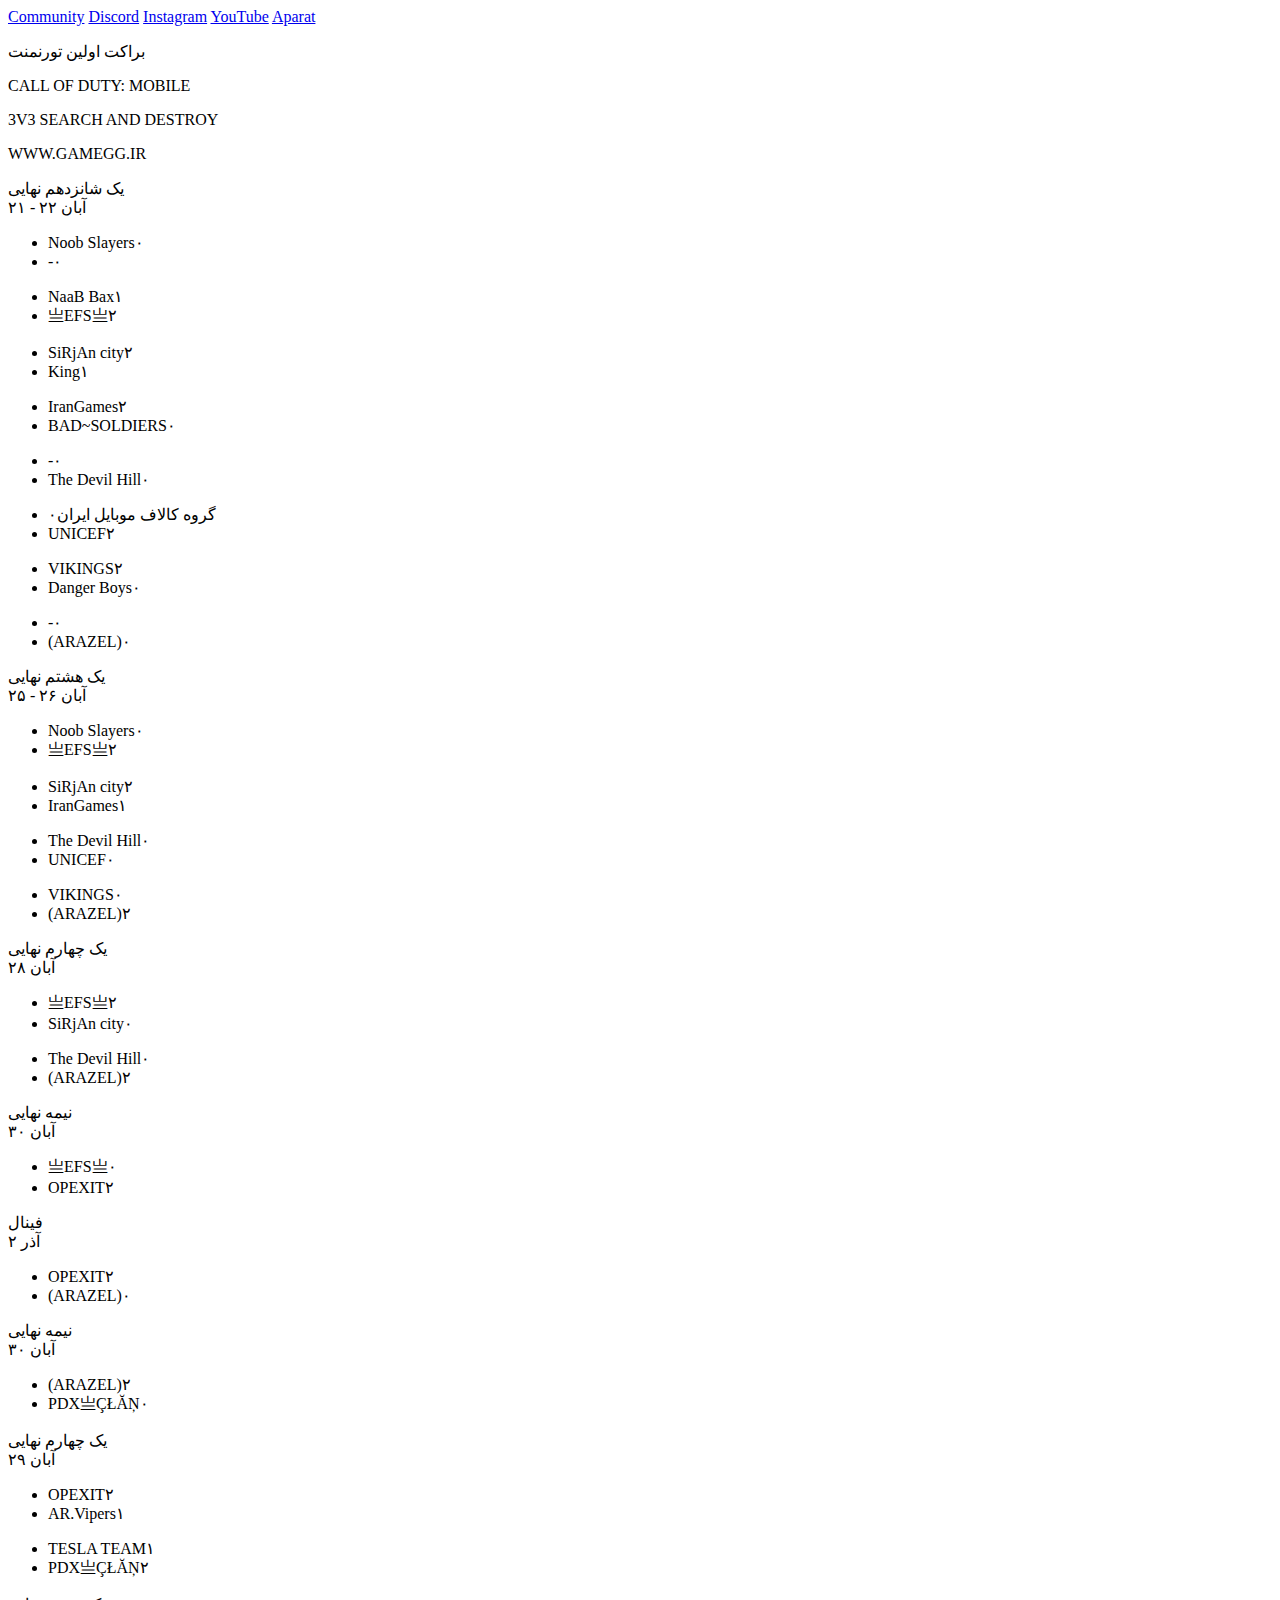
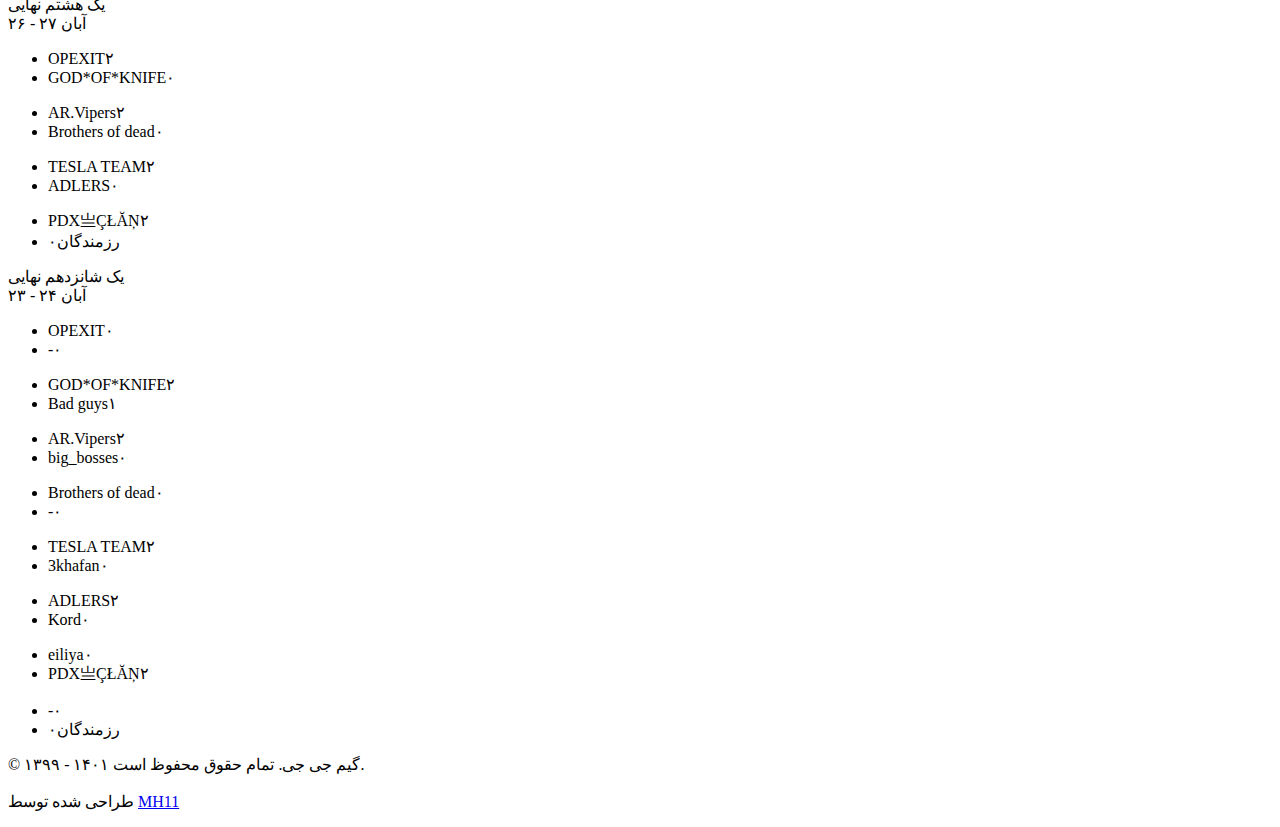
==== codm-t1/index.html @ 201bd226 "Add files via upload" ====
<!--
	By MH11
-->

<!DOCTYPE html>
<html lang="fa">

	<head>
		<meta charset="UTF-8" />
		<meta http-equiv="X-UA-Compatible" content="IE=edge" />
		<meta name="viewport" content="width=device-width, initial-scale=1.0" />
		
		<title>GAMEGG - CoDM Tournament 1</title>
		
		<meta name="keywords" content="gamegg, tournaments, esports, bracket" />
		<meta name="description" content="براکت اولین تورنمنت Call of Duty: Mobile گیم جی جی" />
		<meta name="author" content="MH11" />
		<meta name="copyright" content="GAMEGG" />
		<meta name="url" content="https://tour.gamegg.ir/codm-t1" />
		<meta name="robots" content="index, follow" />
		
		<!-- Share Link -->
		<meta property="og:title" content="GAMEGG - CoDM Tournament 1" />
		<meta property="og:type" content="website" />
		<meta property="og:url" content="https://tour.gamegg.ir/codm-t1" />
		<meta property="og:image" content="../img/share.png" />
		<meta property="og:description" content="براکت اولین تورنمنت Call of Duty: Mobile گیم جی جی" />
		<meta property="og:locale" content="fa_IR" />
		<meta property="og:locale:alternate" content="en_US" />
		<meta property="og:site_name" content="GAMEGG" />
		
		<!-- Theme Color -->
		<meta name="theme-color" content="#17181F" />
		<meta name="theme-color" content="#5C64C5" />
		
		<!-- Favicon -->
		<link rel="icon" type="image/x-icon" href="../favicon.ico" />
		<link rel="shortcut icon" type="image/x-icon" href="../favicon.ico" />
		<link rel="apple-touch-icon" type="image/x-icon" href="../favicon.ico" />
		
		<!-- Custom stlylesheet -->
		<link type="text/css" rel="stylesheet" href="../css/style.css" />
		
		<!-- Font Awesome -->
		<link rel="stylesheet" href="../css/all.min.css" />
		
		<!-- JQuery -->
		<script src="../js/jquery.min.js"></script>
	</head>
	
	<body>
		<div class="sticky-icon">
			<a href="https://gamegg.ir" target="_blank">Community<i class="fa-solid fa-comments"></i></a>
			<a href="https://discord.gg/2JjvhAk" target="_blank">Discord<i class="fa-brands fa-discord"></i></a>
			<a href="https://www.instagram.com/gamegg.ir" target="_blank">Instagram<i class="fa-brands fa-instagram"></i></a>
			<a href="https://www.youtube.com/@naabclan" target="_blank">YouTube<i class="fa-brands fa-youtube"></i></a>
			<a href="https://www.aparat.com/naabclan" target="_blank">Aparat<i class="fa-solid fa-video"></i></a>
		</div>
		
		<!-- Header -->
		<header class="hero">
			<div class="hero-wrap">
				<p class="intro" id="intro">براکت اولین تورنمنت</p>
				<p class="game">CALL OF DUTY: MOBILE</p>
				<p class="mode">3V3 SEARCH AND DESTROY</p>
				<p class="website">WWW.GAMEGG.IR</p>
			</div>
		</header>
		<!-- /Header -->
		
		<!-- Bracket -->
		<section id="bracket">
			<div class="container">
			
				<!-- SPLIT 1 -->
				<div class="split split-one">
				
					<!-- ROUND 1 -->
					<div class="round round-one">
						<div class="round-details">یک شانزدهم نهایی<br><span class="date">۲۱ - ۲۲ آبان</span></div>
						<ul class="matchup">
							<li class="team team-top">Noob Slayers<span class="score">۰</span></li>
							<li class="team team-bottom">-<span class="score">۰</span></li>
						</ul>
						<ul class="matchup">
							<li class="team team-top loser">NaaB Bax<span class="score">۱</span></li>
							<li class="team team-bottom winner">亗EFS亗<span class="score">۲</span></li>
						</ul>
						<ul class="matchup">
							<li class="team team-top winner">SiRjAn city<span class="score">۲</span></li>
							<li class="team team-bottom loser">King<span class="score">۱</span></li>
						</ul>
						<ul class="matchup">
							<li class="team team-top winner">IranGames<span class="score">۲</span></li>
							<li class="team team-bottom loser">BAD~SOLDIERS<span class="score">۰</span></li>
						</ul>
						<ul class="matchup">
							<li class="team team-top">-<span class="score">۰</span></li>
							<li class="team team-bottom">The Devil Hill<span class="score">۰</span></li>
						</ul>
						<ul class="matchup">
							<li class="team team-top loser">گروه کالاف موبایل ایران<span class="score">۰</span></li>
							<li class="team team-bottom winner">UNICEF<span class="score">۲</span></li>
						</ul>
						<ul class="matchup">
							<li class="team team-top winner">VIKINGS<span class="score">۲</span></li>
							<li class="team team-bottom loser">Danger Boys<span class="score">۰</span></li>
						</ul>
						<ul class="matchup">
							<li class="team team-top">-<span class="score">۰</span></li>
							<li class="team team-bottom">(ARAZEL)<span class="score">۰</span></li>
						</ul>
					</div>
					<!-- /ROUND 1 -->
					
					<!-- ROUND 2 -->
					<div class="round round-two">
						<div class="round-details">یک هشتم نهایی<br><span class="date">۲۵ - ۲۶ آبان</span></div>
						<ul class="matchup">
							<li class="team team-top loser">Noob Slayers<span class="score">۰</span></li>
							<li class="team team-bottom winner">亗EFS亗<span class="score">۲</span></li>
						</ul>
						<ul class="matchup">
							<li class="team team-top winner">SiRjAn city<span class="score">۲</span></li>
							<li class="team team-bottom loser">IranGames<span class="score">۱</span></li>
						</ul>
						<ul class="matchup">
							<li class="team team-top winner">The Devil Hill<span class="score">۰</span></li>
							<li class="team team-bottom loser">UNICEF<span class="score">۰</span></li>
						</ul>
						<ul class="matchup">
							<li class="team team-top loser">VIKINGS<span class="score">۰</span></li>
							<li class="team team-bottom winner">(ARAZEL)<span class="score">۲</span></li>
						</ul>
					</div>
					<!-- /ROUND 2 -->
					
					<!-- ROUND 3 -->
					<div class="round round-three">
						<div class="round-details">یک چهارم نهایی<br><span class="date">۲۸ آبان</span></div>
						<ul class="matchup">
							<li class="team team-top winner">亗EFS亗<span class="score">۲</span></li>
							<li class="team team-bottom loser">SiRjAn city<span class="score">۰</span></li>
						</ul>
						<ul class="matchup">
							<li class="team team-top loser">The Devil Hill<span class="score">۰</span></li>
							<li class="team team-bottom winner">(ARAZEL)<span class="score">۲</span></li>
						</ul>
					</div>
					<!-- /ROUND 3 -->
					
				</div>
				<!-- /SPLIT 1 -->
				
				<!-- CHAMPION -->
				<div class="champion">
					<div class="semis-l">
						<div class="round-details">نیمه نهایی<br><span class="date">۳۰ آبان</span></div>
						<ul class="matchup championship">
							<li class="team team-top loser">亗EFS亗<span class="score">۰</span></li>
							<li class="team team-bottom winner">OPEXIT<span class="score">۲</span></li>
						</ul>
					</div>
					<div class="final current">
						<i class="fa-solid fa-trophy"></i>
						<div class="round-details">فینال<br><span class="date">۲ آذر</span></div>
						<ul class="matchup championship">
							<li class="team team-top winner">OPEXIT<span class="score">۲</span></li>
							<li class="team team-bottom loser">(ARAZEL)<span class="score">۰</span></li>
						</ul>
					</div>
					<div class="semis-r">
						<div class="round-details">نیمه نهایی<br><span class="date">۳۰ آبان</span></div>
						<ul class="matchup championship">
							<li class="team team-top winner">(ARAZEL)<span class="score">۲</span></li>
							<li class="team team-bottom loser">PDX亗ÇŁĂŅ<span class="score">۰</span></li>
						</ul>
					</div>
				</div>
				<!-- /CHAMPION -->
				
				<!-- SPLIT 2 -->
				<div class="split split-two">
				
					<!-- ROUND 3 -->
					<div class="round round-three">
						<div class="round-details">یک چهارم نهایی<br><span class="date">۲۹ آبان</span></div>
						<ul class="matchup">
							<li class="team team-top winner">OPEXIT<span class="score">۲</span></li>
							<li class="team team-bottom loser">AR.Vipers<span class="score">۱</span></li>
						</ul>
						<ul class="matchup">
							<li class="team team-top loser">TESLA TEAM<span class="score">۱</span></li>
							<li class="team team-bottom winner">PDX亗ÇŁĂŅ<span class="score">۲</span></li>
						</ul>
					</div>
					<!-- /ROUND 3 -->
					
					<!-- ROUND 2 -->
					<div class="round round-two">
						<div class="round-details">یک هشتم نهایی<br><span class="date">۲۶ - ۲۷ آبان</span></div>
						<ul class="matchup">
							<li class="team team-top winner">OPEXIT<span class="score">۲</span></li>
							<li class="team team-bottom loser">GOD*OF*KNIFE<span class="score">۰</span></li>
						</ul>
						<ul class="matchup">
							<li class="team team-top winner">AR.Vipers<span class="score">۲</span></li>
							<li class="team team-bottom loser">Brothers of dead<span class="score">۰</span></li>
						</ul>
						<ul class="matchup">
							<li class="team team-top winner">TESLA TEAM<span class="score">۲</span></li>
							<li class="team team-bottom loser">ADLERS<span class="score">۰</span></li>
						</ul>
						<ul class="matchup">
							<li class="team team-top winner">PDX亗ÇŁĂŅ<span class="score">۲</span></li>
							<li class="team team-bottom loser">رزمندگان<span class="score">۰</span></li>
						</ul>
					</div>
					<!-- /ROUND 2 -->
					
					<!-- ROUND 1 -->
					<div class="round round-one">
						<div class="round-details">یک شانزدهم نهایی<br><span class="date">۲۳ - ۲۴ آبان</span></div>
						<ul class="matchup">
							<li class="team team-top">OPEXIT<span class="score">۰</span></li>
							<li class="team team-bottom">-<span class="score">۰</span></li>
						</ul>
						<ul class="matchup">
							<li class="team team-top winner">GOD*OF*KNIFE<span class="score">۲</span></li>
							<li class="team team-bottom loser">Bad guys<span class="score">۱</span></li>
						</ul>
						<ul class="matchup">
							<li class="team team-top winner">AR.Vipers<span class="score">۲</span></li>
							<li class="team team-bottom loser">big_bosses<span class="score">۰</span></li>
						</ul>
						<ul class="matchup">
							<li class="team team-top">Brothers of dead<span class="score">۰</span></li>
							<li class="team team-bottom">-<span class="score">۰</span></li>
						</ul>
						<ul class="matchup">
							<li class="team team-top winner">TESLA TEAM<span class="score">۲</span></li>
							<li class="team team-bottom loser">3khafan<span class="score">۰</span></li>
						</ul>
						<ul class="matchup">
							<li class="team team-top winner">ADLERS<span class="score">۲</span></li>
							<li class="team team-bottom loser">Kord<span class="score">۰</span></li>
						</ul>
						<ul class="matchup">
							<li class="team team-top loser">eiliya<span class="score">۰</span></li>
							<li class="team team-bottom winner">PDX亗ÇŁĂŅ<span class="score">۲</span></li>
						</ul>
						<ul class="matchup">
							<li class="team team-top">-<span class="score">۰</span></li>
							<li class="team team-bottom">رزمندگان<span class="score">۰</span></li>
						</ul>
					</div>
					<!-- /ROUND 1 -->
					
				</div>
				<!-- /SPLIT 2 -->
				
			</div>
		</section>
		<!-- /Bracket -->
		
		<!-- Footer -->
		<footer>
			<div class="share">
				<div class="share-wrap">
					<a class="share-icon" href="https://gamegg.ir" target="_blank" title="انجمن"><i class="fa-solid fa-comments"></i></a>
					<a class="share-icon" href="https://discord.gg/2JjvhAk" target="_blank" title="دیسکورد"><i class="fa-brands fa-discord"></i></a>
					<a class="share-icon" href="https://www.instagram.com/gamegg.ir" target="_blank" title="اینستاگرام"><i class="fa-brands fa-instagram"></i></a>
					<a class="share-icon" href="https://www.youtube.com/@naabclan" target="_blank" title="یوتیوب"><i class="fa-brands fa-youtube"></i></a>
					<a class="share-icon" href="https://www.aparat.com/naabclan" target="_blank" title="آپارات"><i class="fa-solid fa-video"></i></a>
				</div>
			</div>
			<div class="footer-copyright">
				<p>&copy; ۱۳۹۹ - ۱۴۰۱ گیم جی جی. تمام حقوق محفوظ است.<br><br>طراحی شده توسط <a href="https://github.com/whoismh11" target="_blank" title="محمد حدادپور">MH11</a></p>
			</div>
		</footer>
		<!-- /Footer -->
		
		<!-- Back To Top -->
		<div id="scrolltop" title="برو بالا!"></div>
		<!-- /Back To Top -->
		
		<!-- Preloader -->
		<div id="preloader">
			<div class="preloader">
				<span></span>
				<span></span>
				<span></span>
				<span></span>
			</div>
		</div>
		<!-- /Preloader -->
		
		<!-- Scripts -->
		<script src="../js/main.js"></script>
		<!-- /Scripts -->
	</body>
	
</html>
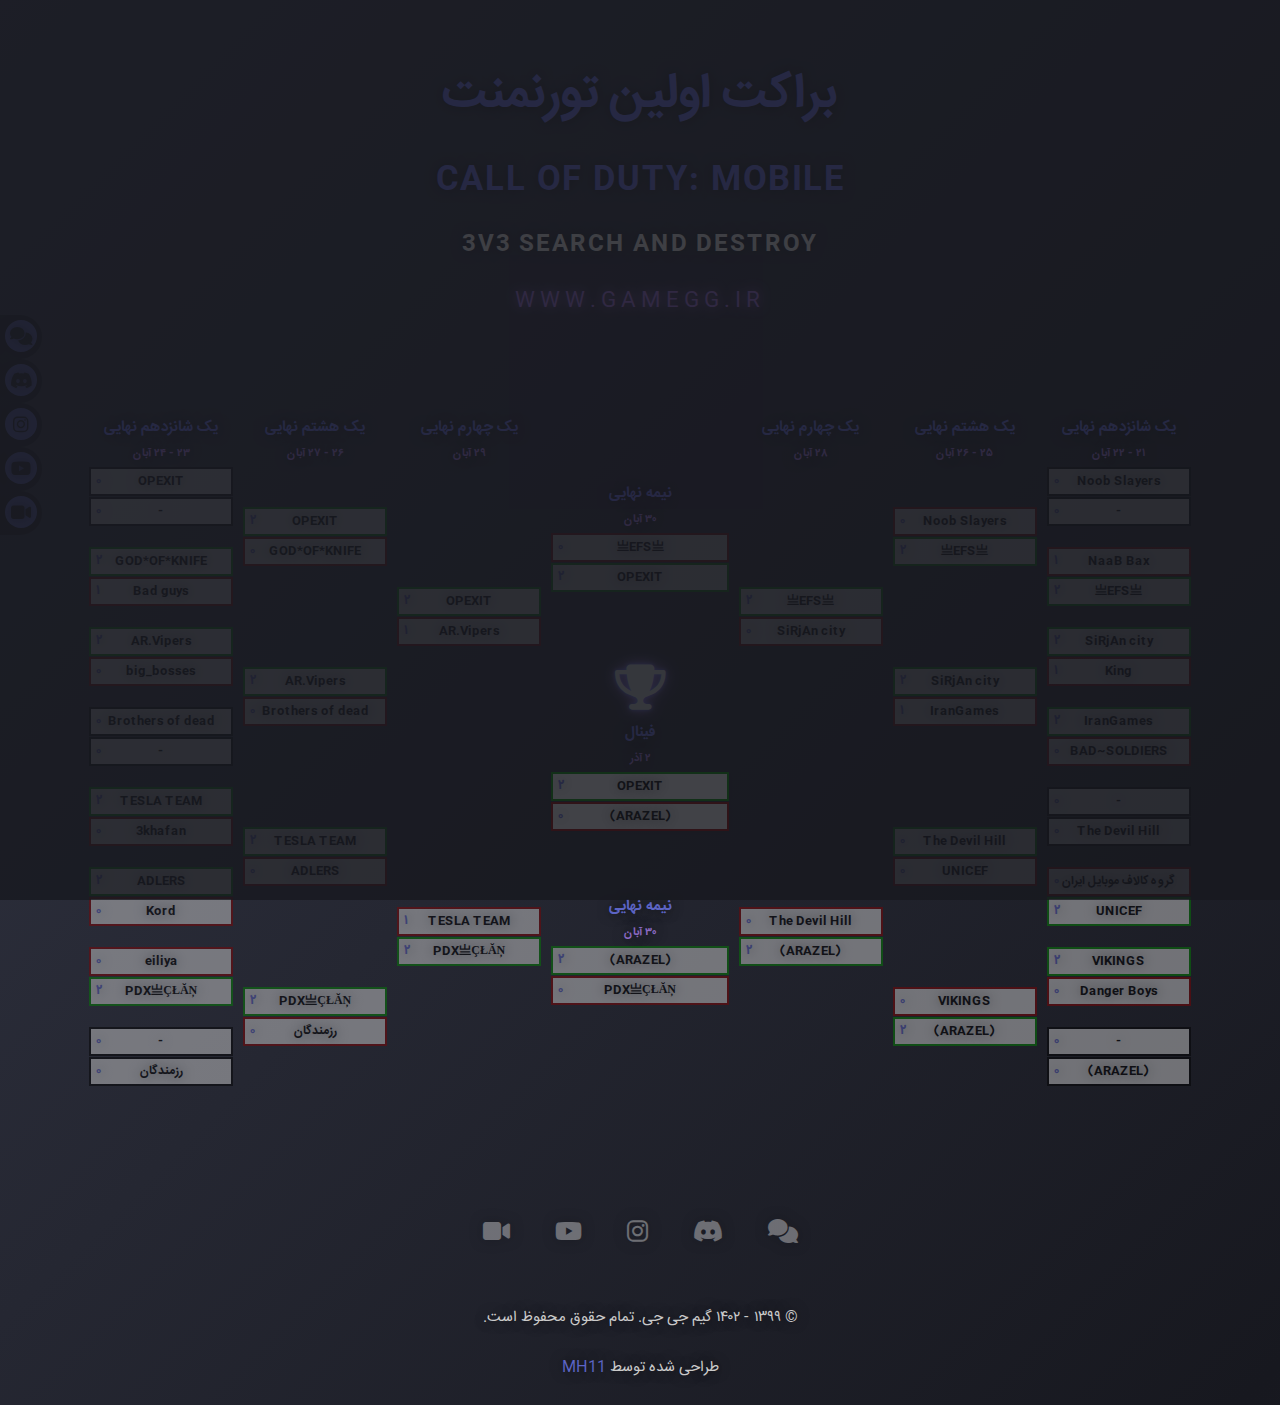
==== commit daf23db1: "Update" ====
--- a/codm-t1/index.html
+++ b/codm-t1/index.html
@@ -50,11 +50,11 @@
 	
 	<body>
 		<div class="sticky-icon">
-			<a href="https://gamegg.ir" target="_blank">Community<i class="fa-solid fa-comments"></i></a>
+			<a href="https://gamegg.ir" target="_blank">GAMEGG<i class="fa-solid fa-comments"></i></a>
 			<a href="https://discord.gg/2JjvhAk" target="_blank">Discord<i class="fa-brands fa-discord"></i></a>
-			<a href="https://www.instagram.com/gamegg.ir" target="_blank">Instagram<i class="fa-brands fa-instagram"></i></a>
-			<a href="https://www.youtube.com/@naabclan" target="_blank">YouTube<i class="fa-brands fa-youtube"></i></a>
-			<a href="https://www.aparat.com/naabclan" target="_blank">Aparat<i class="fa-solid fa-video"></i></a>
+			<a href="https://instagram.com/naabclan.ir" target="_blank">Instagram<i class="fa-brands fa-instagram"></i></a>
+			<a href="https://youtube.com/@naabclan" target="_blank">YouTube<i class="fa-brands fa-youtube"></i></a>
+			<a href="https://aparat.com/naabclan" target="_blank">Aparat<i class="fa-solid fa-video"></i></a>
 		</div>
 		
 		<!-- Header -->
@@ -267,15 +267,15 @@
 		<footer>
 			<div class="share">
 				<div class="share-wrap">
-					<a class="share-icon" href="https://gamegg.ir" target="_blank" title="انجمن"><i class="fa-solid fa-comments"></i></a>
+					<a class="share-icon" href="https://gamegg.ir" target="_blank" title="گیم جی جی"><i class="fa-solid fa-comments"></i></a>
 					<a class="share-icon" href="https://discord.gg/2JjvhAk" target="_blank" title="دیسکورد"><i class="fa-brands fa-discord"></i></a>
-					<a class="share-icon" href="https://www.instagram.com/gamegg.ir" target="_blank" title="اینستاگرام"><i class="fa-brands fa-instagram"></i></a>
-					<a class="share-icon" href="https://www.youtube.com/@naabclan" target="_blank" title="یوتیوب"><i class="fa-brands fa-youtube"></i></a>
-					<a class="share-icon" href="https://www.aparat.com/naabclan" target="_blank" title="آپارات"><i class="fa-solid fa-video"></i></a>
+					<a class="share-icon" href="https://instagram.com/naabclan.ir" target="_blank" title="اینستاگرام"><i class="fa-brands fa-instagram"></i></a>
+					<a class="share-icon" href="https://youtube.com/@naabclan" target="_blank" title="یوتیوب"><i class="fa-brands fa-youtube"></i></a>
+					<a class="share-icon" href="https://aparat.com/naabclan" target="_blank" title="آپارات"><i class="fa-solid fa-video"></i></a>
 				</div>
 			</div>
 			<div class="footer-copyright">
-				<p>&copy; ۱۳۹۹ - ۱۴۰۱ گیم جی جی. تمام حقوق محفوظ است.<br><br>طراحی شده توسط <a href="https://github.com/whoismh11" target="_blank" title="محمد حدادپور">MH11</a></p>
+				<p>&copy; ١۳۹۹ - ١۴۰۲ گیم جی جی. تمام حقوق محفوظ است.<br><br>طراحی شده توسط <a href="https://github.com/whoismh11" target="_blank" title="محمد حدادپور">MH11</a></p>
 			</div>
 		</footer>
 		<!-- /Footer -->
--- a/css/style.css
+++ b/css/style.css
@@ -0,0 +1,952 @@
+/*
+	By MH11
+*/
+
+
+/* -- Fonts -- */
+
+@font-face {
+	font-family: IRANSans;
+	font-style: normal;
+	font-weight: bold;
+	src: url('../fonts/eot/IRANSansWeb_Bold.eot');
+	src: url('../fonts/eot/IRANSansWeb_Bold.eot?#iefix') format('embedded-opentype'),
+		/* IE6-8 */
+		url('../fonts/woff2/IRANSansWeb_Bold.woff2') format('woff2'),
+		/* FF39+,Chrome36+, Opera24+*/
+		url('../fonts/woff/IRANSansWeb_Bold.woff') format('woff'),
+		/* FF3.6+, IE9, Chrome6+, Saf5.1+*/
+		url('../fonts/ttf/IRANSansWeb_Bold.ttf') format('truetype');
+}
+
+@font-face {
+	font-family: IRANSans;
+	font-style: normal;
+	font-weight: 500;
+	src: url('../fonts/eot/IRANSansWeb_Medium.eot');
+	src: url('../fonts/eot/IRANSansWeb_Medium.eot?#iefix') format('embedded-opentype'),
+		/* IE6-8 */
+		url('../fonts/woff2/IRANSansWeb_Medium.woff2') format('woff2'),
+		/* FF39+,Chrome36+, Opera24+*/
+		url('../fonts/woff/IRANSansWeb_Medium.woff') format('woff'),
+		/* FF3.6+, IE9, Chrome6+, Saf5.1+*/
+		url('../fonts/ttf/IRANSansWeb_Medium.ttf') format('truetype');
+}
+
+@font-face {
+	font-family: IRANSans;
+	font-style: normal;
+	font-weight: 300;
+	src: url('../fonts/eot/IRANSansWeb_Light.eot');
+	src: url('../fonts/eot/IRANSansWeb_Light.eot?#iefix') format('embedded-opentype'),
+		/* IE6-8 */
+		url('../fonts/woff2/IRANSansWeb_Light.woff2') format('woff2'),
+		/* FF39+,Chrome36+, Opera24+*/
+		url('../fonts/woff/IRANSansWeb_Light.woff') format('woff'),
+		/* FF3.6+, IE9, Chrome6+, Saf5.1+*/
+		url('../fonts/ttf/IRANSansWeb_Light.ttf') format('truetype');
+}
+
+@font-face {
+	font-family: IRANSans;
+	font-style: normal;
+	font-weight: 200;
+	src: url('../fonts/eot/IRANSansWeb_UltraLight.eot');
+	src: url('../fonts/eot/IRANSansWeb_UltraLight.eot?#iefix') format('embedded-opentype'),
+		/* IE6-8 */
+		url('../fonts/woff2/IRANSansWeb_UltraLight.woff2') format('woff2'),
+		/* FF39+,Chrome36+, Opera24+*/
+		url('../fonts/woff/IRANSansWeb_UltraLight.woff') format('woff'),
+		/* FF3.6+, IE9, Chrome6+, Saf5.1+*/
+		url('../fonts/ttf/IRANSansWeb_UltraLight.ttf') format('truetype');
+}
+
+@font-face {
+	font-family: IRANSans;
+	font-style: normal;
+	font-weight: normal;
+	src: url('../fonts/eot/IRANSansWeb.eot');
+	src: url('../fonts/eot/IRANSansWeb.eot?#iefix') format('embedded-opentype'),
+		/* IE6-8 */
+		url('../fonts/woff2/IRANSansWeb.woff2') format('woff2'),
+		/* FF39+,Chrome36+, Opera24+*/
+		url('../fonts/woff/IRANSansWeb.woff') format('woff'),
+		/* FF3.6+, IE9, Chrome6+, Saf5.1+*/
+		url('../fonts/ttf/IRANSansWeb.ttf') format('truetype');
+}
+
+
+/* -- Typography -- */
+
+:root {
+	color-scheme: dark;
+}
+
+* {
+	font-family: IRANSans;
+	margin: 0;
+	padding: 0;
+}
+
+body {
+	background: linear-gradient(-45deg, #17181F, #333645, #17181F, #333645);
+	background-size: 400% 200%;
+	font-family: IRANSans;
+	direction: rtl;
+	text-align: center;
+	height: 100%;
+	width: 100%;
+	min-height: 100%;
+	min-width: 100%;
+	margin: 0;
+	padding: 0;
+	color: #CACACA;
+	text-shadow: 0 0 12px rgba(0, 0, 0, 0.5);
+}
+
+a {
+	text-decoration: none;
+}
+
+img {
+	pointer-events: none;
+}
+
+
+/* -- Header -- */
+
+.hero {
+	position: relative;
+	text-align: center;
+	overflow: hidden;
+	color: #CACACA;
+}
+
+.hero p {
+	color: #5C64C5;
+	letter-spacing: 5px;
+	font-size: 1.3em;
+}
+
+.hero-wrap {
+	padding: 3.5em 10px;
+}
+
+.hero p.intro {
+	letter-spacing: 1px;
+	font-size: 3em;
+	font-weight: bold;
+}
+
+.hero p.game {
+	color: #5C64C5;
+	letter-spacing: 2px;
+	font-size: 2em;
+	margin: 20px 0 20px;
+	font-weight: 550;
+}
+
+.hero p.mode {
+	color: #CACACA;
+	letter-spacing: 2px;
+	font-size: 1.4em;
+	margin: 0px 0 20px;
+	font-weight: 550;
+}
+
+.hero p.website {
+	color: #8B69C2;
+	text-shadow: 0px 0px 12px;
+}
+
+
+/* -- Main -- */
+
+#main {
+	overflow: hidden;
+	font-size: 12px;
+	padding: 40px 0;
+}
+
+#bracket {
+	overflow: hidden;
+	font-size: 12px;
+	padding: 40px 0;
+}
+
+.container {
+	max-width: 1100px;
+	margin: 0 auto 60px;
+	display: block;
+	display: -webkit-box;
+	display: -moz-box;
+	display: -ms-flexbox;
+	display: -webkit-flex;
+	display: -webkit-flex;
+	display: flex;
+	-webkit-flex-direction: row;
+	flex-direction: row;
+}
+
+.container2 {
+	top: 0;
+	left: 0;
+	right: 0;
+	bottom: 0;
+	height: 100%;
+	width: 100%;
+	padding: 60px 0 60px;
+}
+
+.buttons {
+	margin: 0 5px 20px;
+	padding: 40px 20px;
+	width: 300px;
+	background-color: #8B69C2;
+	color: #141519;
+	outline: none;
+	border: none;
+	border-radius: 3px;
+	font-weight: bold;
+	font-size: 135%;
+	cursor: pointer;
+	-webkit-transition: 0.2s ease-in-out;
+	transition: 0.2s ease-in-out;
+}
+
+.buttons:hover {
+	box-shadow: 0 0 14px #8B69C2;
+}
+
+.buttons2 {
+	margin: 0 5px 20px;
+	padding: 40px 20px;
+	width: 300px;
+	background-color: #5C64C5;
+	color: #141519;
+	outline: none;
+	border: none;
+	border-radius: 3px;
+	font-weight: bold;
+	font-size: 145%;
+	cursor: pointer;
+	-webkit-transition: 0.2s ease-in-out;
+	transition: 0.2s ease-in-out;
+}
+
+.buttons2:hover {
+	box-shadow: 0 0 14px #5C64C5;
+}
+
+.title {
+	margin-bottom: 15px;
+	color: #8B69C2;
+	letter-spacing: 4px;
+	font-size: 28px;
+}
+
+.title4 {
+	margin-bottom: 60px;
+	color: #5C64C5;
+	letter-spacing: 5px;
+	font-size: 30px;
+	font-weight: bold;
+	direction: initial;
+}
+
+.split {
+	display: block;
+	float: right;
+	display: -webkit-box;
+	display: -moz-box;
+	display: -ms-flexbox;
+	display: -webkit-flex;
+	display: flex;
+	width: 42%;
+	-webkit-flex-direction: row;
+	-moz-flex-direction: row;
+	flex-direction: row;
+}
+
+.champion {
+	float: right;
+	display: block;
+	width: 16%;
+	-webkit-flex-direction: row;
+	flex-direction: row;
+	-webkit-align-self: center;
+	align-self: center;
+	margin-top: -15px;
+	text-align: center;
+	padding: 230px 0\9;
+}
+
+.champion i {
+	color: #A0A6A8;
+	text-shadow: 0 0 4px #5C64C5, 0 0 14px #8B69C2;
+	font-size: 45px;
+	padding: 10px 0;
+}
+
+.round {
+	display: block;
+	float: right;
+	display: -webkit-box;
+	display: -moz-box;
+	display: -ms-flexbox;
+	display: -webkit-flex;
+	display: flex;
+	-webkit-flex-direction: column;
+	flex-direction: column;
+	width: 95%;
+	width: 30.8333%\9;
+}
+
+.split-one .round {
+	margin: 0 0 0 2.5%;
+}
+
+.split-two .round {
+	margin: 0 2.5% 0 0;
+}
+
+.matchup {
+	margin: 0;
+	width: 100%;
+	padding: 10px 0;
+	height: 60px;
+	-webkit-transition: all 0.2s;
+	transition: all 1.0s;
+}
+
+.score {
+	font-size: 13px;
+	text-transform: uppercase;
+	float: left;
+	color: #5C64C5;
+	font-weight: bold;
+	position: absolute;
+	left: 5px;
+}
+
+.team {
+	padding: 0 5px;
+	margin: 3px 0;
+	height: 25px;
+	line-height: 25px;
+	white-space: nowrap;
+	overflow: hidden;
+	position: relative;
+	font-weight: bold;
+	outline: solid 1px;
+	border: 1px solid;
+	color: #000000;
+}
+
+.loser {
+	outline: #850000 solid 1px;
+	border: 1px solid #850000;
+}
+
+.winner {
+	outline: #008500 solid 1px;
+	border: 1px solid #008500;
+}
+
+.round-two .matchup {
+	margin: 0;
+	height: 60px;
+	padding: 50px 0;
+}
+
+.round-three .matchup {
+	margin: 0;
+	height: 60px;
+	padding: 130px 0;
+}
+
+.round-details {
+	font-size: 15px;
+	color: #5C64C5;
+	text-align: center;
+	height: 40px;
+	font-weight: bold;
+}
+
+.champion li,
+.round li {
+	background-color: #D9D9D9;
+	box-shadow: none;
+	opacity: 0.45;
+}
+
+.current li {
+	opacity: 1;
+}
+
+.current li.team {
+	background-color: #D9D9D9;
+	box-shadow: 0 1px 4px rgba(0, 0, 0, 0.1);
+	opacity: 1;
+}
+
+.final {
+	margin: 4.5em 0;
+}
+
+.date {
+	font-size: 11px;
+	letter-spacing: 2px;
+	color: #8B69C2;
+}
+
+@-webkit-keyframes pulse {
+	0% {
+		-webkit-transform: scale(1);
+		transform: scale(1);
+	}
+
+	50% {
+		-webkit-transform: scale(1.3);
+		transform: scale(1.3);
+	}
+
+	100% {
+		-webkit-transform: scale(1);
+		transform: scale(1);
+	}
+}
+
+@keyframes pulse {
+	0% {
+		-webkit-transform: scale(1);
+		-ms-transform: scale(1);
+		transform: scale(1);
+	}
+
+	50% {
+		-webkit-transform: scale(1.3);
+		-ms-transform: scale(1.3);
+		transform: scale(1.3);
+	}
+
+	100% {
+		-webkit-transform: scale(1);
+		-ms-transform: scale(1);
+		transform: scale(1);
+	}
+}
+
+@media screen and (min-width: 981px) and (max-width: 1099px) {
+	.container {
+		margin: 0 1%;
+	}
+}
+
+@media screen and (max-width: 980px) {
+	.container {
+		-webkit-flex-direction: column;
+		-moz-flex-direction: column;
+		flex-direction: column;
+	}
+
+	.split,
+	.champion {
+		width: 90%;
+		margin: 35px 5%;
+	}
+
+	.champion {
+		-webkit-box-ordinal-group: 3;
+		-moz-box-ordinal-group: 3;
+		-ms-flex-order: 3;
+		-webkit-order: 3;
+		order: 3;
+	}
+
+	.split {
+		border-bottom: 1px solid #B6B6B6;
+		padding-bottom: 20px;
+	}
+
+	.hero p.intro {
+		font-size: 32px;
+	}
+
+	.hero p {
+		font-size: 1em;
+	}
+
+	.hero p.game {
+		font-size: 26px;
+	}
+
+	.hero p.mode {
+		font-size: 18px;
+	}
+
+	.hero p.website {
+		font-size: 16px;
+	}
+}
+
+
+/* -- Footer -- */
+
+.share .container {
+	margin: 0 auto;
+	text-align: center;
+}
+
+.share-wrap {
+	max-width: 1100px;
+	text-align: center;
+	margin: auto;
+	margin-bottom: 30px;
+}
+
+.share-icon {
+	display: inline-block;
+	font-size: 24px;
+	color: #FFFFFF;
+	padding: 20px;
+	opacity: 0.35;
+}
+
+.share-icon:hover {
+	opacity: 1;
+	-webkit-animation: pulse 0.5s;
+	animation: pulse 0.5s;
+	color: #5C64C5;
+}
+
+.footer-copyright {
+	color: #CACACA;
+	margin-bottom: 25px;
+}
+
+.footer-copyright a {
+	color: #5C64C5;
+}
+
+.footer-copyright a:hover {
+	color: #8B69C2;
+}
+
+.footer-copyright p {
+	text-align: center;
+	font-size: 15px;
+	color: #CACACA;
+}
+
+
+/* -- Back To Top -- */
+
+#scrolltop {
+	display: none;
+	position: fixed;
+	bottom: 20px;
+	left: 20px;
+	width: 50px;
+	height: 50px;
+	line-height: 50px;
+	text-align: center;
+	background-color: #5C64C5;
+	-webkit-border-radius: 50%;
+	-moz-border-radius: 50%;
+	border-radius: 50%;
+	color: #141519;
+	opacity: 0.5;
+	-webkit-transition: 0.2s ease-in-out;
+	transition: 0.2s ease-in-out;
+	cursor: pointer;
+	z-index: 9999;
+}
+
+#scrolltop:after {
+	font-family: "Font Awesome 5 Free";
+	font-weight: 900;
+	content: "\f102";
+}
+
+#scrolltop:hover {
+	opacity: 1;
+	-webkit-transition: 0.2s opacity;
+	transition: 0.2s opacity;
+	filter: "alpha(opacity=100)";
+	-ms-filter: "alpha(opacity=100)";
+	box-shadow: 0 0 14px #141519;
+}
+
+@media screen and (max-width: 768px) {
+	#scrolltop {
+		display: none !important;
+	}
+
+	.sticky-icon {
+		display: none !important;
+	}
+}
+
+
+/* -- Preloader -- */
+
+#preloader {
+	position: fixed;
+	left: 0;
+	top: 0;
+	bottom: 0;
+	right: 0;
+	background-color: #17181F;
+	z-index: 99999;
+}
+
+.preloader {
+	position: absolute;
+	left: 50%;
+	top: 50%;
+	-webkit-transform: translate(-50%, -50%);
+	-ms-transform: translate(-50%, -50%);
+	transform: translate(-50%, -50%);
+}
+
+.preloader span {
+	display: inline-block;
+	background-color: #5C64C5;
+	width: 25px;
+	height: 25px;
+	-webkit-animation: 1s preload ease-in-out infinite;
+	animation: preload 1s ease-in-out infinite;
+	-webkit-transform: scale(0);
+	-ms-transform: scale(0);
+	transform: scale(0);
+	border-radius: 50%;
+}
+
+.preloader span:nth-child(1) {
+	-webkit-animation-delay: 0s;
+	animation-delay: 0s;
+}
+
+.preloader span:nth-child(2) {
+	-webkit-animation-delay: 0.1s;
+	animation-delay: 0.1s;
+}
+
+.preloader span:nth-child(3) {
+	-webkit-animation-delay: 0.15s;
+	animation-delay: 0.15s;
+}
+
+.preloader span:nth-child(4) {
+	-webkit-animation-delay: 0.2s;
+	animation-delay: 0.2s;
+}
+
+@-webkit-keyframes preload {
+	0% {
+		-webkit-transform: scale(0);
+		transform: scale(0);
+	}
+
+	50% {
+		-webkit-transform: scale(1);
+		transform: scale(1);
+	}
+
+	100% {
+		-webkit-transform: scale(0);
+		transform: scale(0);
+	}
+}
+
+@keyframes preload {
+	0% {
+		-webkit-transform: scale(0);
+		transform: scale(0);
+	}
+
+	50% {
+		-webkit-transform: scale(1);
+		transform: scale(1);
+	}
+
+	100% {
+		-webkit-transform: scale(0);
+		transform: scale(0);
+	}
+}
+
+
+/* -- Scrollbar -- */
+
+::-webkit-scrollbar {
+	width: 7px;
+}
+
+::-webkit-scrollbar-track {
+	background: #17181F;
+}
+
+::-webkit-scrollbar-thumb {
+	background: #5C64C5;
+	border-radius: 1px;
+}
+
+::-webkit-scrollbar-thumb:active {
+	background: #8B69C2;
+}
+
+
+/* -- Selection -- */
+
+::-moz-selection {
+	background-color: #5C64C5;
+	color: #FFFFFF;
+}
+
+::selection {
+	background-color: #5C64C5;
+	color: #FFFFFF;
+}
+
+
+/* -- Sticky Social Icons -- */
+
+.sticky-icon {
+	z-index: 9999;
+	position: fixed;
+	top: 35%;
+	left: -130px;
+	width: 172px;
+	display: flex;
+	flex-direction: column;
+	direction: initial;
+}
+
+.sticky-icon a {
+	transform: translate(0px, 0px);
+	border-radius: 0px 50px 50px 0px;
+	text-align: right;
+	margin: 0;
+	background-color: #17181F;
+	color: #5C64C5;
+	text-decoration: none;
+	text-transform: uppercase;
+	padding: 5px;
+	font-size: 18px;
+	font-family: IRANSans, 'Oswald', sans-serif;
+	-webkit-transition: all 0.8s;
+	transition: all 0.8s;
+	opacity: 0.5;
+}
+
+.sticky-icon a:hover {
+	transform: translate(130px, 0px);
+	color: #8B69C2;
+	opacity: 1;
+}
+
+.sticky-icon a i {
+	height: 32px;
+	width: 32px;
+	background-color: #5C64C5;
+	color: #17181F;
+	text-align: center;
+	line-height: 32px;
+	border-radius: 50%;
+	margin-left: 8px;
+	-webkit-transition: all 0.5s;
+	transition: all 0.5s;
+}
+
+.sticky-icon a:hover i {
+	transform: rotate(360deg);
+	background-color: #8B69C2;
+}
+
+
+/* -- Random Team Generator -- */
+
+.hidden {
+	visibility: hidden;
+	position: absolute;
+}
+
+.output {
+	top: 0;
+	text-align: justify;
+	margin: 8px 0 20px;
+}
+
+.allPage {
+	min-height: 100vh;
+	display: flex;
+	justify-content: center;
+	align-items: center;
+	top: 0;
+	left: 0;
+	right: 0;
+	bottom: 0;
+	height: 100%;
+	width: 100%;
+	padding: 30px 0 30px;
+}
+
+.container3 {
+	padding-bottom: 60px;
+}
+
+.title3 {
+	margin-bottom: 90px;
+	color: #5C64C5;
+	letter-spacing: 5px;
+	font-size: 30px;
+	direction: initial;
+}
+
+#myInput {
+	font-size: 1.2em;
+	color: #CACACA;
+	direction: initial;
+	text-align: justify;
+	width: 96%;
+	margin-bottom: 10px;
+	padding: 5px;
+	background-color: #17181F;
+	outline: none;
+	border: 1px solid #8B69C2;
+	border-radius: 3px;
+}
+
+.container3 input {
+	width: 75%;
+	font-size: 1.1em;
+	padding: 5px;
+	margin-bottom: 40px;
+	outline: none;
+	background-color: #17181F;
+	color: #CACACA;
+	border: 1px solid #8B69C2;
+	border-radius: 3px;
+	text-align: center;
+}
+
+#buttons3 {
+	width: 50%;
+	padding: 5px;
+	-webkit-transition: 0.2s ease-in-out;
+	transition: 0.2s ease-in-out;
+	background-color: #8B69C2;
+	color: #141519;
+	outline: none;
+	border: none;
+	font-weight: bold;
+	font-size: 1.1em;
+	cursor: pointer;
+	border-radius: 3px;
+}
+
+#buttons3:hover {
+	box-shadow: 0 0 2px #5C64C5, 0 0 10px #8B69C2;
+}
+
+#reset3 {
+	width: 100%;
+	background-color: #8B69C2;
+	font-weight: bold;
+	padding: 5px;
+	border: none;
+	-webkit-transition: 0.2s ease-in-out;
+	transition: 0.2s ease-in-out;
+	color: #141519;
+	outline: none;
+	cursor: pointer;
+	border-radius: 3px;
+}
+
+#reset3:hover {
+	box-shadow: 0 0 2px #5C64C5, 0 0 10px #8B69C2;
+}
+
+.teams3 {
+	background-image: linear-gradient(to right top, #333645, #282936, #333645);
+	padding: 30px;
+	border-radius: 5px;
+	color: #CACACA;
+	font-size: 1.2em;
+	-webkit-transition: all 0.5s ease-out;
+	transition: all 0.5s ease-out;
+}
+
+
+/* -- Random Name Picker -- */
+
+.title2 {
+	margin-top: 10px;
+	color: #5C64C5;
+	letter-spacing: 5px;
+	font-size: 30px;
+	direction: initial;
+}
+
+#values {
+	position: relative;
+	font-size: 400%;
+	text-align: center;
+	margin: 0 auto;
+	z-index: 0;
+	color: #CACACA;
+}
+
+.name {
+	overflow: hidden;
+	display: block;
+}
+
+#names {
+	display: none;
+	padding: 5px;
+}
+
+#namesbox {
+	min-height: 400px;
+	font-size: 32px;
+	background-color: #141519;
+	color: #CACACA;
+	outline: none;
+	resize: none;
+	border: 1px solid #8B69C2;
+	border-radius: 3px;
+	direction: initial;
+	text-align: justify;
+}
+
+.extra {
+	font-size: 16px;
+	margin-top: 20px;
+}
+
+#result1 {
+	background-color: #141519;
+	color: #8B69C2;
+	padding: 20px;
+	z-index: 10;
+	margin-top: -150px;
+	border-radius: 3px;
+}
+
+#varnote {
+	font-size: 40px;
+	text-align: center;
+	padding: 30px;
+}
+
+.copyright {
+	font-size: 12px;
+	color: #ADADAD;
+}
+
+.copyright a {
+	color: #ADADAD;
+}--- a/css/all.min.css
+++ b/css/all.min.css
@@ -0,0 +1,9 @@
+/*!
+ * Font Awesome Free 6.3.0 by @fontawesome - https://fontawesome.com
+ * License - https://fontawesome.com/license/free (Icons: CC BY 4.0, Fonts: SIL OFL 1.1, Code: MIT License)
+ * Copyright 2023 Fonticons, Inc.
+ */
+.fa{font-family:var(--fa-style-family,"Font Awesome 6 Free");font-weight:var(--fa-style,900)}.fa,.fa-brands,.fa-classic,.fa-regular,.fa-sharp,.fa-solid,.fab,.far,.fas{-moz-osx-font-smoothing:grayscale;-webkit-font-smoothing:antialiased;display:var(--fa-display,inline-block);font-style:normal;font-variant:normal;line-height:1;text-rendering:auto}.fa-classic,.fa-regular,.fa-solid,.far,.fas{font-family:"Font Awesome 6 Free"}.fa-brands,.fab{font-family:"Font Awesome 6 Brands"}.fa-1x{font-size:1em}.fa-2x{font-size:2em}.fa-3x{font-size:3em}.fa-4x{font-size:4em}.fa-5x{font-size:5em}.fa-6x{font-size:6em}.fa-7x{font-size:7em}.fa-8x{font-size:8em}.fa-9x{font-size:9em}.fa-10x{font-size:10em}.fa-2xs{font-size:.625em;line-height:.1em;vertical-align:.225em}.fa-xs{font-size:.75em;line-height:.08333em;vertical-align:.125em}.fa-sm{font-size:.875em;line-height:.07143em;vertical-align:.05357em}.fa-lg{font-size:1.25em;line-height:.05em;vertical-align:-.075em}.fa-xl{font-size:1.5em;line-height:.04167em;vertical-align:-.125em}.fa-2xl{font-size:2em;line-height:.03125em;vertical-align:-.1875em}.fa-fw{text-align:center;width:1.25em}.fa-ul{list-style-type:none;margin-left:var(--fa-li-margin,2.5em);padding-left:0}.fa-ul>li{position:relative}.fa-li{left:calc(var(--fa-li-width, 2em)*-1);position:absolute;text-align:center;width:var(--fa-li-width,2em);line-height:inherit}.fa-border{border-radius:var(--fa-border-radius,.1em);border:var(--fa-border-width,.08em) var(--fa-border-style,solid) var(--fa-border-color,#eee);padding:var(--fa-border-padding,.2em .25em .15em)}.fa-pull-left{float:left;margin-right:var(--fa-pull-margin,.3em)}.fa-pull-right{float:right;margin-left:var(--fa-pull-margin,.3em)}.fa-beat{-webkit-animation-name:fa-beat;animation-name:fa-beat;-webkit-animation-delay:var(--fa-animation-delay,0s);animation-delay:var(--fa-animation-delay,0s);-webkit-animation-direction:var(--fa-animation-direction,normal);animation-direction:var(--fa-animation-direction,normal);-webkit-animation-duration:var(--fa-animation-duration,1s);animation-duration:var(--fa-animation-duration,1s);-webkit-animation-iteration-count:var(--fa-animation-iteration-count,infinite);animation-iteration-count:var(--fa-animation-iteration-count,infinite);-webkit-animation-timing-function:var(--fa-animation-timing,ease-in-out);animation-timing-function:var(--fa-animation-timing,ease-in-out)}.fa-bounce{-webkit-animation-name:fa-bounce;animation-name:fa-bounce;-webkit-animation-delay:var(--fa-animation-delay,0s);animation-delay:var(--fa-animation-delay,0s);-webkit-animation-direction:var(--fa-animation-direction,normal);animation-direction:var(--fa-animation-direction,normal);-webkit-animation-duration:var(--fa-animation-duration,1s);animation-duration:var(--fa-animation-duration,1s);-webkit-animation-iteration-count:var(--fa-animation-iteration-count,infinite);animation-iteration-count:var(--fa-animation-iteration-count,infinite);-webkit-animation-timing-function:var(--fa-animation-timing,cubic-bezier(.28,.84,.42,1));animation-timing-function:var(--fa-animation-timing,cubic-bezier(.28,.84,.42,1))}.fa-fade{-webkit-animation-name:fa-fade;animation-name:fa-fade;-webkit-animation-iteration-count:var(--fa-animation-iteration-count,infinite);animation-iteration-count:var(--fa-animation-iteration-count,infinite);-webkit-animation-timing-function:var(--fa-animation-timing,cubic-bezier(.4,0,.6,1));animation-timing-function:var(--fa-animation-timing,cubic-bezier(.4,0,.6,1))}.fa-beat-fade,.fa-fade{-webkit-animation-delay:var(--fa-animation-delay,0s);animation-delay:var(--fa-animation-delay,0s);-webkit-animation-direction:var(--fa-animation-direction,normal);animation-direction:var(--fa-animation-direction,normal);-webkit-animation-duration:var(--fa-animation-duration,1s);animation-duration:var(--fa-animation-duration,1s)}.fa-beat-fade{-webkit-animation-name:fa-beat-fade;animation-name:fa-beat-fade;-webkit-animation-iteration-count:var(--fa-animation-iteration-count,infinite);animation-iteration-count:var(--fa-animation-iteration-count,infinite);-webkit-animation-timing-function:var(--fa-animation-timing,cubic-bezier(.4,0,.6,1));animation-timing-function:var(--fa-animation-timing,cubic-bezier(.4,0,.6,1))}.fa-flip{-webkit-animation-name:fa-flip;animation-name:fa-flip;-webkit-animation-delay:var(--fa-animation-delay,0s);animation-delay:var(--fa-animation-delay,0s);-webkit-animation-direction:var(--fa-animation-direction,normal);animation-direction:var(--fa-animation-direction,normal);-webkit-animation-duration:var(--fa-animation-duration,1s);animation-duration:var(--fa-animation-duration,1s);-webkit-animation-iteration-count:var(--fa-animation-iteration-count,infinite);animation-iteration-count:var(--fa-animation-iteration-count,infinite);-webkit-animation-timing-function:var(--fa-animation-timing,ease-in-out);animation-timing-function:var(--fa-animation-timing,ease-in-out)}.fa-shake{-webkit-animation-name:fa-shake;animation-name:fa-shake;-webkit-animation-duration:var(--fa-animation-duration,1s);animation-duration:var(--fa-animation-duration,1s);-webkit-animation-iteration-count:var(--fa-animation-iteration-count,infinite);animation-iteration-count:var(--fa-animation-iteration-count,infinite);-webkit-animation-timing-function:var(--fa-animation-timing,linear);animation-timing-function:var(--fa-animation-timing,linear)}.fa-shake,.fa-spin{-webkit-animation-delay:var(--fa-animation-delay,0s);animation-delay:var(--fa-animation-delay,0s);-webkit-animation-direction:var(--fa-animation-direction,normal);animation-direction:var(--fa-animation-direction,normal)}.fa-spin{-webkit-animation-name:fa-spin;animation-name:fa-spin;-webkit-animation-duration:var(--fa-animation-duration,2s);animation-duration:var(--fa-animation-duration,2s);-webkit-animation-iteration-count:var(--fa-animation-iteration-count,infinite);animation-iteration-count:var(--fa-animation-iteration-count,infinite);-webkit-animation-timing-function:var(--fa-animation-timing,linear);animation-timing-function:var(--fa-animation-timing,linear)}.fa-spin-reverse{--fa-animation-direction:reverse}.fa-pulse,.fa-spin-pulse{-webkit-animation-name:fa-spin;animation-name:fa-spin;-webkit-animation-direction:var(--fa-animation-direction,normal);animation-direction:var(--fa-animation-direction,normal);-webkit-animation-duration:var(--fa-animation-duration,1s);animation-duration:var(--fa-animation-duration,1s);-webkit-animation-iteration-count:var(--fa-animation-iteration-count,infinite);animation-iteration-count:var(--fa-animation-iteration-count,infinite);-webkit-animation-timing-function:var(--fa-animation-timing,steps(8));animation-timing-function:var(--fa-animation-timing,steps(8))}@media (prefers-reduced-motion:reduce){.fa-beat,.fa-beat-fade,.fa-bounce,.fa-fade,.fa-flip,.fa-pulse,.fa-shake,.fa-spin,.fa-spin-pulse{-webkit-animation-delay:-1ms;animation-delay:-1ms;-webkit-animation-duration:1ms;animation-duration:1ms;-webkit-animation-iteration-count:1;animation-iteration-count:1;-webkit-transition-delay:0s;transition-delay:0s;-webkit-transition-duration:0s;transition-duration:0s}}@-webkit-keyframes fa-beat{0%,90%{-webkit-transform:scale(1);transform:scale(1)}45%{-webkit-transform:scale(var(--fa-beat-scale,1.25));transform:scale(var(--fa-beat-scale,1.25))}}@keyframes fa-beat{0%,90%{-webkit-transform:scale(1);transform:scale(1)}45%{-webkit-transform:scale(var(--fa-beat-scale,1.25));transform:scale(var(--fa-beat-scale,1.25))}}@-webkit-keyframes fa-bounce{0%{-webkit-transform:scale(1) translateY(0);transform:scale(1) translateY(0)}10%{-webkit-transform:scale(var(--fa-bounce-start-scale-x,1.1),var(--fa-bounce-start-scale-y,.9)) translateY(0);transform:scale(var(--fa-bounce-start-scale-x,1.1),var(--fa-bounce-start-scale-y,.9)) translateY(0)}30%{-webkit-transform:scale(var(--fa-bounce-jump-scale-x,.9),var(--fa-bounce-jump-scale-y,1.1)) translateY(var(--fa-bounce-height,-.5em));transform:scale(var(--fa-bounce-jump-scale-x,.9),var(--fa-bounce-jump-scale-y,1.1)) translateY(var(--fa-bounce-height,-.5em))}50%{-webkit-transform:scale(var(--fa-bounce-land-scale-x,1.05),var(--fa-bounce-land-scale-y,.95)) translateY(0);transform:scale(var(--fa-bounce-land-scale-x,1.05),var(--fa-bounce-land-scale-y,.95)) translateY(0)}57%{-webkit-transform:scale(1) translateY(var(--fa-bounce-rebound,-.125em));transform:scale(1) translateY(var(--fa-bounce-rebound,-.125em))}64%{-webkit-transform:scale(1) translateY(0);transform:scale(1) translateY(0)}to{-webkit-transform:scale(1) translateY(0);transform:scale(1) translateY(0)}}@keyframes fa-bounce{0%{-webkit-transform:scale(1) translateY(0);transform:scale(1) translateY(0)}10%{-webkit-transform:scale(var(--fa-bounce-start-scale-x,1.1),var(--fa-bounce-start-scale-y,.9)) translateY(0);transform:scale(var(--fa-bounce-start-scale-x,1.1),var(--fa-bounce-start-scale-y,.9)) translateY(0)}30%{-webkit-transform:scale(var(--fa-bounce-jump-scale-x,.9),var(--fa-bounce-jump-scale-y,1.1)) translateY(var(--fa-bounce-height,-.5em));transform:scale(var(--fa-bounce-jump-scale-x,.9),var(--fa-bounce-jump-scale-y,1.1)) translateY(var(--fa-bounce-height,-.5em))}50%{-webkit-transform:scale(var(--fa-bounce-land-scale-x,1.05),var(--fa-bounce-land-scale-y,.95)) translateY(0);transform:scale(var(--fa-bounce-land-scale-x,1.05),var(--fa-bounce-land-scale-y,.95)) translateY(0)}57%{-webkit-transform:scale(1) translateY(var(--fa-bounce-rebound,-.125em));transform:scale(1) translateY(var(--fa-bounce-rebound,-.125em))}64%{-webkit-transform:scale(1) translateY(0);transform:scale(1) translateY(0)}to{-webkit-transform:scale(1) translateY(0);transform:scale(1) translateY(0)}}@-webkit-keyframes fa-fade{50%{opacity:var(--fa-fade-opacity,.4)}}@keyframes fa-fade{50%{opacity:var(--fa-fade-opacity,.4)}}@-webkit-keyframes fa-beat-fade{0%,to{opacity:var(--fa-beat-fade-opacity,.4);-webkit-transform:scale(1);transform:scale(1)}50%{opacity:1;-webkit-transform:scale(var(--fa-beat-fade-scale,1.125));transform:scale(var(--fa-beat-fade-scale,1.125))}}@keyframes fa-beat-fade{0%,to{opacity:var(--fa-beat-fade-opacity,.4);-webkit-transform:scale(1);transform:scale(1)}50%{opacity:1;-webkit-transform:scale(var(--fa-beat-fade-scale,1.125));transform:scale(var(--fa-beat-fade-scale,1.125))}}@-webkit-keyframes fa-flip{50%{-webkit-transform:rotate3d(var(--fa-flip-x,0),var(--fa-flip-y,1),var(--fa-flip-z,0),var(--fa-flip-angle,-180deg));transform:rotate3d(var(--fa-flip-x,0),var(--fa-flip-y,1),var(--fa-flip-z,0),var(--fa-flip-angle,-180deg))}}@keyframes fa-flip{50%{-webkit-transform:rotate3d(var(--fa-flip-x,0),var(--fa-flip-y,1),var(--fa-flip-z,0),var(--fa-flip-angle,-180deg));transform:rotate3d(var(--fa-flip-x,0),var(--fa-flip-y,1),var(--fa-flip-z,0),var(--fa-flip-angle,-180deg))}}@-webkit-keyframes fa-shake{0%{-webkit-transform:rotate(-15deg);transform:rotate(-15deg)}4%{-webkit-transform:rotate(15deg);transform:rotate(15deg)}8%,24%{-webkit-transform:rotate(-18deg);transform:rotate(-18deg)}12%,28%{-webkit-transform:rotate(18deg);transform:rotate(18deg)}16%{-webkit-transform:rotate(-22deg);transform:rotate(-22deg)}20%{-webkit-transform:rotate(22deg);transform:rotate(22deg)}32%{-webkit-transform:rotate(-12deg);transform:rotate(-12deg)}36%{-webkit-transform:rotate(12deg);transform:rotate(12deg)}40%,to{-webkit-transform:rotate(0deg);transform:rotate(0deg)}}@keyframes fa-shake{0%{-webkit-transform:rotate(-15deg);transform:rotate(-15deg)}4%{-webkit-transform:rotate(15deg);transform:rotate(15deg)}8%,24%{-webkit-transform:rotate(-18deg);transform:rotate(-18deg)}12%,28%{-webkit-transform:rotate(18deg);transform:rotate(18deg)}16%{-webkit-transform:rotate(-22deg);transform:rotate(-22deg)}20%{-webkit-transform:rotate(22deg);transform:rotate(22deg)}32%{-webkit-transform:rotate(-12deg);transform:rotate(-12deg)}36%{-webkit-transform:rotate(12deg);transform:rotate(12deg)}40%,to{-webkit-transform:rotate(0deg);transform:rotate(0deg)}}@-webkit-keyframes fa-spin{0%{-webkit-transform:rotate(0deg);transform:rotate(0deg)}to{-webkit-transform:rotate(1turn);transform:rotate(1turn)}}@keyframes fa-spin{0%{-webkit-transform:rotate(0deg);transform:rotate(0deg)}to{-webkit-transform:rotate(1turn);transform:rotate(1turn)}}.fa-rotate-90{-webkit-transform:rotate(90deg);transform:rotate(90deg)}.fa-rotate-180{-webkit-transform:rotate(180deg);transform:rotate(180deg)}.fa-rotate-270{-webkit-transform:rotate(270deg);transform:rotate(270deg)}.fa-flip-horizontal{-webkit-transform:scaleX(-1);transform:scaleX(-1)}.fa-flip-vertical{-webkit-transform:scaleY(-1);transform:scaleY(-1)}.fa-flip-both,.fa-flip-horizontal.fa-flip-vertical{-webkit-transform:scale(-1);transform:scale(-1)}.fa-rotate-by{-webkit-transform:rotate(var(--fa-rotate-angle,none));transform:rotate(var(--fa-rotate-angle,none))}.fa-stack{display:inline-block;height:2em;line-height:2em;position:relative;vertical-align:middle;width:2.5em}.fa-stack-1x,.fa-stack-2x{left:0;position:absolute;text-align:center;width:100%;z-index:var(--fa-stack-z-index,auto)}.fa-stack-1x{line-height:inherit}.fa-stack-2x{font-size:2em}.fa-inverse{color:var(--fa-inverse,#fff)}
+
+.fa-0:before{content:"\30"}.fa-1:before{content:"\31"}.fa-2:before{content:"\32"}.fa-3:before{content:"\33"}.fa-4:before{content:"\34"}.fa-5:before{content:"\35"}.fa-6:before{content:"\36"}.fa-7:before{content:"\37"}.fa-8:before{content:"\38"}.fa-9:before{content:"\39"}.fa-fill-drip:before{content:"\f576"}.fa-arrows-to-circle:before{content:"\e4bd"}.fa-chevron-circle-right:before,.fa-circle-chevron-right:before{content:"\f138"}.fa-at:before{content:"\40"}.fa-trash-alt:before,.fa-trash-can:before{content:"\f2ed"}.fa-text-height:before{content:"\f034"}.fa-user-times:before,.fa-user-xmark:before{content:"\f235"}.fa-stethoscope:before{content:"\f0f1"}.fa-comment-alt:before,.fa-message:before{content:"\f27a"}.fa-info:before{content:"\f129"}.fa-compress-alt:before,.fa-down-left-and-up-right-to-center:before{content:"\f422"}.fa-explosion:before{content:"\e4e9"}.fa-file-alt:before,.fa-file-lines:before,.fa-file-text:before{content:"\f15c"}.fa-wave-square:before{content:"\f83e"}.fa-ring:before{content:"\f70b"}.fa-building-un:before{content:"\e4d9"}.fa-dice-three:before{content:"\f527"}.fa-calendar-alt:before,.fa-calendar-days:before{content:"\f073"}.fa-anchor-circle-check:before{content:"\e4aa"}.fa-building-circle-arrow-right:before{content:"\e4d1"}.fa-volleyball-ball:before,.fa-volleyball:before{content:"\f45f"}.fa-arrows-up-to-line:before{content:"\e4c2"}.fa-sort-desc:before,.fa-sort-down:before{content:"\f0dd"}.fa-circle-minus:before,.fa-minus-circle:before{content:"\f056"}.fa-door-open:before{content:"\f52b"}.fa-right-from-bracket:before,.fa-sign-out-alt:before{content:"\f2f5"}.fa-atom:before{content:"\f5d2"}.fa-soap:before{content:"\e06e"}.fa-heart-music-camera-bolt:before,.fa-icons:before{content:"\f86d"}.fa-microphone-alt-slash:before,.fa-microphone-lines-slash:before{content:"\f539"}.fa-bridge-circle-check:before{content:"\e4c9"}.fa-pump-medical:before{content:"\e06a"}.fa-fingerprint:before{content:"\f577"}.fa-hand-point-right:before{content:"\f0a4"}.fa-magnifying-glass-location:before,.fa-search-location:before{content:"\f689"}.fa-forward-step:before,.fa-step-forward:before{content:"\f051"}.fa-face-smile-beam:before,.fa-smile-beam:before{content:"\f5b8"}.fa-flag-checkered:before{content:"\f11e"}.fa-football-ball:before,.fa-football:before{content:"\f44e"}.fa-school-circle-exclamation:before{content:"\e56c"}.fa-crop:before{content:"\f125"}.fa-angle-double-down:before,.fa-angles-down:before{content:"\f103"}.fa-users-rectangle:before{content:"\e594"}.fa-people-roof:before{content:"\e537"}.fa-people-line:before{content:"\e534"}.fa-beer-mug-empty:before,.fa-beer:before{content:"\f0fc"}.fa-diagram-predecessor:before{content:"\e477"}.fa-arrow-up-long:before,.fa-long-arrow-up:before{content:"\f176"}.fa-burn:before,.fa-fire-flame-simple:before{content:"\f46a"}.fa-male:before,.fa-person:before{content:"\f183"}.fa-laptop:before{content:"\f109"}.fa-file-csv:before{content:"\f6dd"}.fa-menorah:before{content:"\f676"}.fa-truck-plane:before{content:"\e58f"}.fa-record-vinyl:before{content:"\f8d9"}.fa-face-grin-stars:before,.fa-grin-stars:before{content:"\f587"}.fa-bong:before{content:"\f55c"}.fa-pastafarianism:before,.fa-spaghetti-monster-flying:before{content:"\f67b"}.fa-arrow-down-up-across-line:before{content:"\e4af"}.fa-spoon:before,.fa-utensil-spoon:before{content:"\f2e5"}.fa-jar-wheat:before{content:"\e517"}.fa-envelopes-bulk:before,.fa-mail-bulk:before{content:"\f674"}.fa-file-circle-exclamation:before{content:"\e4eb"}.fa-circle-h:before,.fa-hospital-symbol:before{content:"\f47e"}.fa-pager:before{content:"\f815"}.fa-address-book:before,.fa-contact-book:before{content:"\f2b9"}.fa-strikethrough:before{content:"\f0cc"}.fa-k:before{content:"\4b"}.fa-landmark-flag:before{content:"\e51c"}.fa-pencil-alt:before,.fa-pencil:before{content:"\f303"}.fa-backward:before{content:"\f04a"}.fa-caret-right:before{content:"\f0da"}.fa-comments:before{content:"\f086"}.fa-file-clipboard:before,.fa-paste:before{content:"\f0ea"}.fa-code-pull-request:before{content:"\e13c"}.fa-clipboard-list:before{content:"\f46d"}.fa-truck-loading:before,.fa-truck-ramp-box:before{content:"\f4de"}.fa-user-check:before{content:"\f4fc"}.fa-vial-virus:before{content:"\e597"}.fa-sheet-plastic:before{content:"\e571"}.fa-blog:before{content:"\f781"}.fa-user-ninja:before{content:"\f504"}.fa-person-arrow-up-from-line:before{content:"\e539"}.fa-scroll-torah:before,.fa-torah:before{content:"\f6a0"}.fa-broom-ball:before,.fa-quidditch-broom-ball:before,.fa-quidditch:before{content:"\f458"}.fa-toggle-off:before{content:"\f204"}.fa-archive:before,.fa-box-archive:before{content:"\f187"}.fa-person-drowning:before{content:"\e545"}.fa-arrow-down-9-1:before,.fa-sort-numeric-desc:before,.fa-sort-numeric-down-alt:before{content:"\f886"}.fa-face-grin-tongue-squint:before,.fa-grin-tongue-squint:before{content:"\f58a"}.fa-spray-can:before{content:"\f5bd"}.fa-truck-monster:before{content:"\f63b"}.fa-w:before{content:"\57"}.fa-earth-africa:before,.fa-globe-africa:before{content:"\f57c"}.fa-rainbow:before{content:"\f75b"}.fa-circle-notch:before{content:"\f1ce"}.fa-tablet-alt:before,.fa-tablet-screen-button:before{content:"\f3fa"}.fa-paw:before{content:"\f1b0"}.fa-cloud:before{content:"\f0c2"}.fa-trowel-bricks:before{content:"\e58a"}.fa-face-flushed:before,.fa-flushed:before{content:"\f579"}.fa-hospital-user:before{content:"\f80d"}.fa-tent-arrow-left-right:before{content:"\e57f"}.fa-gavel:before,.fa-legal:before{content:"\f0e3"}.fa-binoculars:before{content:"\f1e5"}.fa-microphone-slash:before{content:"\f131"}.fa-box-tissue:before{content:"\e05b"}.fa-motorcycle:before{content:"\f21c"}.fa-bell-concierge:before,.fa-concierge-bell:before{content:"\f562"}.fa-pen-ruler:before,.fa-pencil-ruler:before{content:"\f5ae"}.fa-people-arrows-left-right:before,.fa-people-arrows:before{content:"\e068"}.fa-mars-and-venus-burst:before{content:"\e523"}.fa-caret-square-right:before,.fa-square-caret-right:before{content:"\f152"}.fa-cut:before,.fa-scissors:before{content:"\f0c4"}.fa-sun-plant-wilt:before{content:"\e57a"}.fa-toilets-portable:before{content:"\e584"}.fa-hockey-puck:before{content:"\f453"}.fa-table:before{content:"\f0ce"}.fa-magnifying-glass-arrow-right:before{content:"\e521"}.fa-digital-tachograph:before,.fa-tachograph-digital:before{content:"\f566"}.fa-users-slash:before{content:"\e073"}.fa-clover:before{content:"\e139"}.fa-mail-reply:before,.fa-reply:before{content:"\f3e5"}.fa-star-and-crescent:before{content:"\f699"}.fa-house-fire:before{content:"\e50c"}.fa-minus-square:before,.fa-square-minus:before{content:"\f146"}.fa-helicopter:before{content:"\f533"}.fa-compass:before{content:"\f14e"}.fa-caret-square-down:before,.fa-square-caret-down:before{content:"\f150"}.fa-file-circle-question:before{content:"\e4ef"}.fa-laptop-code:before{content:"\f5fc"}.fa-swatchbook:before{content:"\f5c3"}.fa-prescription-bottle:before{content:"\f485"}.fa-bars:before,.fa-navicon:before{content:"\f0c9"}.fa-people-group:before{content:"\e533"}.fa-hourglass-3:before,.fa-hourglass-end:before{content:"\f253"}.fa-heart-broken:before,.fa-heart-crack:before{content:"\f7a9"}.fa-external-link-square-alt:before,.fa-square-up-right:before{content:"\f360"}.fa-face-kiss-beam:before,.fa-kiss-beam:before{content:"\f597"}.fa-film:before{content:"\f008"}.fa-ruler-horizontal:before{content:"\f547"}.fa-people-robbery:before{content:"\e536"}.fa-lightbulb:before{content:"\f0eb"}.fa-caret-left:before{content:"\f0d9"}.fa-circle-exclamation:before,.fa-exclamation-circle:before{content:"\f06a"}.fa-school-circle-xmark:before{content:"\e56d"}.fa-arrow-right-from-bracket:before,.fa-sign-out:before{content:"\f08b"}.fa-chevron-circle-down:before,.fa-circle-chevron-down:before{content:"\f13a"}.fa-unlock-alt:before,.fa-unlock-keyhole:before{content:"\f13e"}.fa-cloud-showers-heavy:before{content:"\f740"}.fa-headphones-alt:before,.fa-headphones-simple:before{content:"\f58f"}.fa-sitemap:before{content:"\f0e8"}.fa-circle-dollar-to-slot:before,.fa-donate:before{content:"\f4b9"}.fa-memory:before{content:"\f538"}.fa-road-spikes:before{content:"\e568"}.fa-fire-burner:before{content:"\e4f1"}.fa-flag:before{content:"\f024"}.fa-hanukiah:before{content:"\f6e6"}.fa-feather:before{content:"\f52d"}.fa-volume-down:before,.fa-volume-low:before{content:"\f027"}.fa-comment-slash:before{content:"\f4b3"}.fa-cloud-sun-rain:before{content:"\f743"}.fa-compress:before{content:"\f066"}.fa-wheat-alt:before,.fa-wheat-awn:before{content:"\e2cd"}.fa-ankh:before{content:"\f644"}.fa-hands-holding-child:before{content:"\e4fa"}.fa-asterisk:before{content:"\2a"}.fa-check-square:before,.fa-square-check:before{content:"\f14a"}.fa-peseta-sign:before{content:"\e221"}.fa-header:before,.fa-heading:before{content:"\f1dc"}.fa-ghost:before{content:"\f6e2"}.fa-list-squares:before,.fa-list:before{content:"\f03a"}.fa-phone-square-alt:before,.fa-square-phone-flip:before{content:"\f87b"}.fa-cart-plus:before{content:"\f217"}.fa-gamepad:before{content:"\f11b"}.fa-circle-dot:before,.fa-dot-circle:before{content:"\f192"}.fa-dizzy:before,.fa-face-dizzy:before{content:"\f567"}.fa-egg:before{content:"\f7fb"}.fa-house-medical-circle-xmark:before{content:"\e513"}.fa-campground:before{content:"\f6bb"}.fa-folder-plus:before{content:"\f65e"}.fa-futbol-ball:before,.fa-futbol:before,.fa-soccer-ball:before{content:"\f1e3"}.fa-paint-brush:before,.fa-paintbrush:before{content:"\f1fc"}.fa-lock:before{content:"\f023"}.fa-gas-pump:before{content:"\f52f"}.fa-hot-tub-person:before,.fa-hot-tub:before{content:"\f593"}.fa-map-location:before,.fa-map-marked:before{content:"\f59f"}.fa-house-flood-water:before{content:"\e50e"}.fa-tree:before{content:"\f1bb"}.fa-bridge-lock:before{content:"\e4cc"}.fa-sack-dollar:before{content:"\f81d"}.fa-edit:before,.fa-pen-to-square:before{content:"\f044"}.fa-car-side:before{content:"\f5e4"}.fa-share-alt:before,.fa-share-nodes:before{content:"\f1e0"}.fa-heart-circle-minus:before{content:"\e4ff"}.fa-hourglass-2:before,.fa-hourglass-half:before{content:"\f252"}.fa-microscope:before{content:"\f610"}.fa-sink:before{content:"\e06d"}.fa-bag-shopping:before,.fa-shopping-bag:before{content:"\f290"}.fa-arrow-down-z-a:before,.fa-sort-alpha-desc:before,.fa-sort-alpha-down-alt:before{content:"\f881"}.fa-mitten:before{content:"\f7b5"}.fa-person-rays:before{content:"\e54d"}.fa-users:before{content:"\f0c0"}.fa-eye-slash:before{content:"\f070"}.fa-flask-vial:before{content:"\e4f3"}.fa-hand-paper:before,.fa-hand:before{content:"\f256"}.fa-om:before{content:"\f679"}.fa-worm:before{content:"\e599"}.fa-house-circle-xmark:before{content:"\e50b"}.fa-plug:before{content:"\f1e6"}.fa-chevron-up:before{content:"\f077"}.fa-hand-spock:before{content:"\f259"}.fa-stopwatch:before{content:"\f2f2"}.fa-face-kiss:before,.fa-kiss:before{content:"\f596"}.fa-bridge-circle-xmark:before{content:"\e4cb"}.fa-face-grin-tongue:before,.fa-grin-tongue:before{content:"\f589"}.fa-chess-bishop:before{content:"\f43a"}.fa-face-grin-wink:before,.fa-grin-wink:before{content:"\f58c"}.fa-deaf:before,.fa-deafness:before,.fa-ear-deaf:before,.fa-hard-of-hearing:before{content:"\f2a4"}.fa-road-circle-check:before{content:"\e564"}.fa-dice-five:before{content:"\f523"}.fa-rss-square:before,.fa-square-rss:before{content:"\f143"}.fa-land-mine-on:before{content:"\e51b"}.fa-i-cursor:before{content:"\f246"}.fa-stamp:before{content:"\f5bf"}.fa-stairs:before{content:"\e289"}.fa-i:before{content:"\49"}.fa-hryvnia-sign:before,.fa-hryvnia:before{content:"\f6f2"}.fa-pills:before{content:"\f484"}.fa-face-grin-wide:before,.fa-grin-alt:before{content:"\f581"}.fa-tooth:before{content:"\f5c9"}.fa-v:before{content:"\56"}.fa-bangladeshi-taka-sign:before{content:"\e2e6"}.fa-bicycle:before{content:"\f206"}.fa-rod-asclepius:before,.fa-rod-snake:before,.fa-staff-aesculapius:before,.fa-staff-snake:before{content:"\e579"}.fa-head-side-cough-slash:before{content:"\e062"}.fa-ambulance:before,.fa-truck-medical:before{content:"\f0f9"}.fa-wheat-awn-circle-exclamation:before{content:"\e598"}.fa-snowman:before{content:"\f7d0"}.fa-mortar-pestle:before{content:"\f5a7"}.fa-road-barrier:before{content:"\e562"}.fa-school:before{content:"\f549"}.fa-igloo:before{content:"\f7ae"}.fa-joint:before{content:"\f595"}.fa-angle-right:before{content:"\f105"}.fa-horse:before{content:"\f6f0"}.fa-q:before{content:"\51"}.fa-g:before{content:"\47"}.fa-notes-medical:before{content:"\f481"}.fa-temperature-2:before,.fa-temperature-half:before,.fa-thermometer-2:before,.fa-thermometer-half:before{content:"\f2c9"}.fa-dong-sign:before{content:"\e169"}.fa-capsules:before{content:"\f46b"}.fa-poo-bolt:before,.fa-poo-storm:before{content:"\f75a"}.fa-face-frown-open:before,.fa-frown-open:before{content:"\f57a"}.fa-hand-point-up:before{content:"\f0a6"}.fa-money-bill:before{content:"\f0d6"}.fa-bookmark:before{content:"\f02e"}.fa-align-justify:before{content:"\f039"}.fa-umbrella-beach:before{content:"\f5ca"}.fa-helmet-un:before{content:"\e503"}.fa-bullseye:before{content:"\f140"}.fa-bacon:before{content:"\f7e5"}.fa-hand-point-down:before{content:"\f0a7"}.fa-arrow-up-from-bracket:before{content:"\e09a"}.fa-folder-blank:before,.fa-folder:before{content:"\f07b"}.fa-file-medical-alt:before,.fa-file-waveform:before{content:"\f478"}.fa-radiation:before{content:"\f7b9"}.fa-chart-simple:before{content:"\e473"}.fa-mars-stroke:before{content:"\f229"}.fa-vial:before{content:"\f492"}.fa-dashboard:before,.fa-gauge-med:before,.fa-gauge:before,.fa-tachometer-alt-average:before{content:"\f624"}.fa-magic-wand-sparkles:before,.fa-wand-magic-sparkles:before{content:"\e2ca"}.fa-e:before{content:"\45"}.fa-pen-alt:before,.fa-pen-clip:before{content:"\f305"}.fa-bridge-circle-exclamation:before{content:"\e4ca"}.fa-user:before{content:"\f007"}.fa-school-circle-check:before{content:"\e56b"}.fa-dumpster:before{content:"\f793"}.fa-shuttle-van:before,.fa-van-shuttle:before{content:"\f5b6"}.fa-building-user:before{content:"\e4da"}.fa-caret-square-left:before,.fa-square-caret-left:before{content:"\f191"}.fa-highlighter:before{content:"\f591"}.fa-key:before{content:"\f084"}.fa-bullhorn:before{content:"\f0a1"}.fa-globe:before{content:"\f0ac"}.fa-synagogue:before{content:"\f69b"}.fa-person-half-dress:before{content:"\e548"}.fa-road-bridge:before{content:"\e563"}.fa-location-arrow:before{content:"\f124"}.fa-c:before{content:"\43"}.fa-tablet-button:before{content:"\f10a"}.fa-building-lock:before{content:"\e4d6"}.fa-pizza-slice:before{content:"\f818"}.fa-money-bill-wave:before{content:"\f53a"}.fa-area-chart:before,.fa-chart-area:before{content:"\f1fe"}.fa-house-flag:before{content:"\e50d"}.fa-person-circle-minus:before{content:"\e540"}.fa-ban:before,.fa-cancel:before{content:"\f05e"}.fa-camera-rotate:before{content:"\e0d8"}.fa-air-freshener:before,.fa-spray-can-sparkles:before{content:"\f5d0"}.fa-star:before{content:"\f005"}.fa-repeat:before{content:"\f363"}.fa-cross:before{content:"\f654"}.fa-box:before{content:"\f466"}.fa-venus-mars:before{content:"\f228"}.fa-arrow-pointer:before,.fa-mouse-pointer:before{content:"\f245"}.fa-expand-arrows-alt:before,.fa-maximize:before{content:"\f31e"}.fa-charging-station:before{content:"\f5e7"}.fa-shapes:before,.fa-triangle-circle-square:before{content:"\f61f"}.fa-random:before,.fa-shuffle:before{content:"\f074"}.fa-person-running:before,.fa-running:before{content:"\f70c"}.fa-mobile-retro:before{content:"\e527"}.fa-grip-lines-vertical:before{content:"\f7a5"}.fa-spider:before{content:"\f717"}.fa-hands-bound:before{content:"\e4f9"}.fa-file-invoice-dollar:before{content:"\f571"}.fa-plane-circle-exclamation:before{content:"\e556"}.fa-x-ray:before{content:"\f497"}.fa-spell-check:before{content:"\f891"}.fa-slash:before{content:"\f715"}.fa-computer-mouse:before,.fa-mouse:before{content:"\f8cc"}.fa-arrow-right-to-bracket:before,.fa-sign-in:before{content:"\f090"}.fa-shop-slash:before,.fa-store-alt-slash:before{content:"\e070"}.fa-server:before{content:"\f233"}.fa-virus-covid-slash:before{content:"\e4a9"}.fa-shop-lock:before{content:"\e4a5"}.fa-hourglass-1:before,.fa-hourglass-start:before{content:"\f251"}.fa-blender-phone:before{content:"\f6b6"}.fa-building-wheat:before{content:"\e4db"}.fa-person-breastfeeding:before{content:"\e53a"}.fa-right-to-bracket:before,.fa-sign-in-alt:before{content:"\f2f6"}.fa-venus:before{content:"\f221"}.fa-passport:before{content:"\f5ab"}.fa-heart-pulse:before,.fa-heartbeat:before{content:"\f21e"}.fa-people-carry-box:before,.fa-people-carry:before{content:"\f4ce"}.fa-temperature-high:before{content:"\f769"}.fa-microchip:before{content:"\f2db"}.fa-crown:before{content:"\f521"}.fa-weight-hanging:before{content:"\f5cd"}.fa-xmarks-lines:before{content:"\e59a"}.fa-file-prescription:before{content:"\f572"}.fa-weight-scale:before,.fa-weight:before{content:"\f496"}.fa-user-friends:before,.fa-user-group:before{content:"\f500"}.fa-arrow-up-a-z:before,.fa-sort-alpha-up:before{content:"\f15e"}.fa-chess-knight:before{content:"\f441"}.fa-face-laugh-squint:before,.fa-laugh-squint:before{content:"\f59b"}.fa-wheelchair:before{content:"\f193"}.fa-arrow-circle-up:before,.fa-circle-arrow-up:before{content:"\f0aa"}.fa-toggle-on:before{content:"\f205"}.fa-person-walking:before,.fa-walking:before{content:"\f554"}.fa-l:before{content:"\4c"}.fa-fire:before{content:"\f06d"}.fa-bed-pulse:before,.fa-procedures:before{content:"\f487"}.fa-shuttle-space:before,.fa-space-shuttle:before{content:"\f197"}.fa-face-laugh:before,.fa-laugh:before{content:"\f599"}.fa-folder-open:before{content:"\f07c"}.fa-heart-circle-plus:before{content:"\e500"}.fa-code-fork:before{content:"\e13b"}.fa-city:before{content:"\f64f"}.fa-microphone-alt:before,.fa-microphone-lines:before{content:"\f3c9"}.fa-pepper-hot:before{content:"\f816"}.fa-unlock:before{content:"\f09c"}.fa-colon-sign:before{content:"\e140"}.fa-headset:before{content:"\f590"}.fa-store-slash:before{content:"\e071"}.fa-road-circle-xmark:before{content:"\e566"}.fa-user-minus:before{content:"\f503"}.fa-mars-stroke-up:before,.fa-mars-stroke-v:before{content:"\f22a"}.fa-champagne-glasses:before,.fa-glass-cheers:before{content:"\f79f"}.fa-clipboard:before{content:"\f328"}.fa-house-circle-exclamation:before{content:"\e50a"}.fa-file-arrow-up:before,.fa-file-upload:before{content:"\f574"}.fa-wifi-3:before,.fa-wifi-strong:before,.fa-wifi:before{content:"\f1eb"}.fa-bath:before,.fa-bathtub:before{content:"\f2cd"}.fa-underline:before{content:"\f0cd"}.fa-user-edit:before,.fa-user-pen:before{content:"\f4ff"}.fa-signature:before{content:"\f5b7"}.fa-stroopwafel:before{content:"\f551"}.fa-bold:before{content:"\f032"}.fa-anchor-lock:before{content:"\e4ad"}.fa-building-ngo:before{content:"\e4d7"}.fa-manat-sign:before{content:"\e1d5"}.fa-not-equal:before{content:"\f53e"}.fa-border-style:before,.fa-border-top-left:before{content:"\f853"}.fa-map-location-dot:before,.fa-map-marked-alt:before{content:"\f5a0"}.fa-jedi:before{content:"\f669"}.fa-poll:before,.fa-square-poll-vertical:before{content:"\f681"}.fa-mug-hot:before{content:"\f7b6"}.fa-battery-car:before,.fa-car-battery:before{content:"\f5df"}.fa-gift:before{content:"\f06b"}.fa-dice-two:before{content:"\f528"}.fa-chess-queen:before{content:"\f445"}.fa-glasses:before{content:"\f530"}.fa-chess-board:before{content:"\f43c"}.fa-building-circle-check:before{content:"\e4d2"}.fa-person-chalkboard:before{content:"\e53d"}.fa-mars-stroke-h:before,.fa-mars-stroke-right:before{content:"\f22b"}.fa-hand-back-fist:before,.fa-hand-rock:before{content:"\f255"}.fa-caret-square-up:before,.fa-square-caret-up:before{content:"\f151"}.fa-cloud-showers-water:before{content:"\e4e4"}.fa-bar-chart:before,.fa-chart-bar:before{content:"\f080"}.fa-hands-bubbles:before,.fa-hands-wash:before{content:"\e05e"}.fa-less-than-equal:before{content:"\f537"}.fa-train:before{content:"\f238"}.fa-eye-low-vision:before,.fa-low-vision:before{content:"\f2a8"}.fa-crow:before{content:"\f520"}.fa-sailboat:before{content:"\e445"}.fa-window-restore:before{content:"\f2d2"}.fa-plus-square:before,.fa-square-plus:before{content:"\f0fe"}.fa-torii-gate:before{content:"\f6a1"}.fa-frog:before{content:"\f52e"}.fa-bucket:before{content:"\e4cf"}.fa-image:before{content:"\f03e"}.fa-microphone:before{content:"\f130"}.fa-cow:before{content:"\f6c8"}.fa-caret-up:before{content:"\f0d8"}.fa-screwdriver:before{content:"\f54a"}.fa-folder-closed:before{content:"\e185"}.fa-house-tsunami:before{content:"\e515"}.fa-square-nfi:before{content:"\e576"}.fa-arrow-up-from-ground-water:before{content:"\e4b5"}.fa-glass-martini-alt:before,.fa-martini-glass:before{content:"\f57b"}.fa-rotate-back:before,.fa-rotate-backward:before,.fa-rotate-left:before,.fa-undo-alt:before{content:"\f2ea"}.fa-columns:before,.fa-table-columns:before{content:"\f0db"}.fa-lemon:before{content:"\f094"}.fa-head-side-mask:before{content:"\e063"}.fa-handshake:before{content:"\f2b5"}.fa-gem:before{content:"\f3a5"}.fa-dolly-box:before,.fa-dolly:before{content:"\f472"}.fa-smoking:before{content:"\f48d"}.fa-compress-arrows-alt:before,.fa-minimize:before{content:"\f78c"}.fa-monument:before{content:"\f5a6"}.fa-snowplow:before{content:"\f7d2"}.fa-angle-double-right:before,.fa-angles-right:before{content:"\f101"}.fa-cannabis:before{content:"\f55f"}.fa-circle-play:before,.fa-play-circle:before{content:"\f144"}.fa-tablets:before{content:"\f490"}.fa-ethernet:before{content:"\f796"}.fa-eur:before,.fa-euro-sign:before,.fa-euro:before{content:"\f153"}.fa-chair:before{content:"\f6c0"}.fa-check-circle:before,.fa-circle-check:before{content:"\f058"}.fa-circle-stop:before,.fa-stop-circle:before{content:"\f28d"}.fa-compass-drafting:before,.fa-drafting-compass:before{content:"\f568"}.fa-plate-wheat:before{content:"\e55a"}.fa-icicles:before{content:"\f7ad"}.fa-person-shelter:before{content:"\e54f"}.fa-neuter:before{content:"\f22c"}.fa-id-badge:before{content:"\f2c1"}.fa-marker:before{content:"\f5a1"}.fa-face-laugh-beam:before,.fa-laugh-beam:before{content:"\f59a"}.fa-helicopter-symbol:before{content:"\e502"}.fa-universal-access:before{content:"\f29a"}.fa-chevron-circle-up:before,.fa-circle-chevron-up:before{content:"\f139"}.fa-lari-sign:before{content:"\e1c8"}.fa-volcano:before{content:"\f770"}.fa-person-walking-dashed-line-arrow-right:before{content:"\e553"}.fa-gbp:before,.fa-pound-sign:before,.fa-sterling-sign:before{content:"\f154"}.fa-viruses:before{content:"\e076"}.fa-square-person-confined:before{content:"\e577"}.fa-user-tie:before{content:"\f508"}.fa-arrow-down-long:before,.fa-long-arrow-down:before{content:"\f175"}.fa-tent-arrow-down-to-line:before{content:"\e57e"}.fa-certificate:before{content:"\f0a3"}.fa-mail-reply-all:before,.fa-reply-all:before{content:"\f122"}.fa-suitcase:before{content:"\f0f2"}.fa-person-skating:before,.fa-skating:before{content:"\f7c5"}.fa-filter-circle-dollar:before,.fa-funnel-dollar:before{content:"\f662"}.fa-camera-retro:before{content:"\f083"}.fa-arrow-circle-down:before,.fa-circle-arrow-down:before{content:"\f0ab"}.fa-arrow-right-to-file:before,.fa-file-import:before{content:"\f56f"}.fa-external-link-square:before,.fa-square-arrow-up-right:before{content:"\f14c"}.fa-box-open:before{content:"\f49e"}.fa-scroll:before{content:"\f70e"}.fa-spa:before{content:"\f5bb"}.fa-location-pin-lock:before{content:"\e51f"}.fa-pause:before{content:"\f04c"}.fa-hill-avalanche:before{content:"\e507"}.fa-temperature-0:before,.fa-temperature-empty:before,.fa-thermometer-0:before,.fa-thermometer-empty:before{content:"\f2cb"}.fa-bomb:before{content:"\f1e2"}.fa-registered:before{content:"\f25d"}.fa-address-card:before,.fa-contact-card:before,.fa-vcard:before{content:"\f2bb"}.fa-balance-scale-right:before,.fa-scale-unbalanced-flip:before{content:"\f516"}.fa-subscript:before{content:"\f12c"}.fa-diamond-turn-right:before,.fa-directions:before{content:"\f5eb"}.fa-burst:before{content:"\e4dc"}.fa-house-laptop:before,.fa-laptop-house:before{content:"\e066"}.fa-face-tired:before,.fa-tired:before{content:"\f5c8"}.fa-money-bills:before{content:"\e1f3"}.fa-smog:before{content:"\f75f"}.fa-crutch:before{content:"\f7f7"}.fa-cloud-arrow-up:before,.fa-cloud-upload-alt:before,.fa-cloud-upload:before{content:"\f0ee"}.fa-palette:before{content:"\f53f"}.fa-arrows-turn-right:before{content:"\e4c0"}.fa-vest:before{content:"\e085"}.fa-ferry:before{content:"\e4ea"}.fa-arrows-down-to-people:before{content:"\e4b9"}.fa-seedling:before,.fa-sprout:before{content:"\f4d8"}.fa-arrows-alt-h:before,.fa-left-right:before{content:"\f337"}.fa-boxes-packing:before{content:"\e4c7"}.fa-arrow-circle-left:before,.fa-circle-arrow-left:before{content:"\f0a8"}.fa-group-arrows-rotate:before{content:"\e4f6"}.fa-bowl-food:before{content:"\e4c6"}.fa-candy-cane:before{content:"\f786"}.fa-arrow-down-wide-short:before,.fa-sort-amount-asc:before,.fa-sort-amount-down:before{content:"\f160"}.fa-cloud-bolt:before,.fa-thunderstorm:before{content:"\f76c"}.fa-remove-format:before,.fa-text-slash:before{content:"\f87d"}.fa-face-smile-wink:before,.fa-smile-wink:before{content:"\f4da"}.fa-file-word:before{content:"\f1c2"}.fa-file-powerpoint:before{content:"\f1c4"}.fa-arrows-h:before,.fa-arrows-left-right:before{content:"\f07e"}.fa-house-lock:before{content:"\e510"}.fa-cloud-arrow-down:before,.fa-cloud-download-alt:before,.fa-cloud-download:before{content:"\f0ed"}.fa-children:before{content:"\e4e1"}.fa-blackboard:before,.fa-chalkboard:before{content:"\f51b"}.fa-user-alt-slash:before,.fa-user-large-slash:before{content:"\f4fa"}.fa-envelope-open:before{content:"\f2b6"}.fa-handshake-alt-slash:before,.fa-handshake-simple-slash:before{content:"\e05f"}.fa-mattress-pillow:before{content:"\e525"}.fa-guarani-sign:before{content:"\e19a"}.fa-arrows-rotate:before,.fa-refresh:before,.fa-sync:before{content:"\f021"}.fa-fire-extinguisher:before{content:"\f134"}.fa-cruzeiro-sign:before{content:"\e152"}.fa-greater-than-equal:before{content:"\f532"}.fa-shield-alt:before,.fa-shield-halved:before{content:"\f3ed"}.fa-atlas:before,.fa-book-atlas:before{content:"\f558"}.fa-virus:before{content:"\e074"}.fa-envelope-circle-check:before{content:"\e4e8"}.fa-layer-group:before{content:"\f5fd"}.fa-arrows-to-dot:before{content:"\e4be"}.fa-archway:before{content:"\f557"}.fa-heart-circle-check:before{content:"\e4fd"}.fa-house-chimney-crack:before,.fa-house-damage:before{content:"\f6f1"}.fa-file-archive:before,.fa-file-zipper:before{content:"\f1c6"}.fa-square:before{content:"\f0c8"}.fa-glass-martini:before,.fa-martini-glass-empty:before{content:"\f000"}.fa-couch:before{content:"\f4b8"}.fa-cedi-sign:before{content:"\e0df"}.fa-italic:before{content:"\f033"}.fa-church:before{content:"\f51d"}.fa-comments-dollar:before{content:"\f653"}.fa-democrat:before{content:"\f747"}.fa-z:before{content:"\5a"}.fa-person-skiing:before,.fa-skiing:before{content:"\f7c9"}.fa-road-lock:before{content:"\e567"}.fa-a:before{content:"\41"}.fa-temperature-arrow-down:before,.fa-temperature-down:before{content:"\e03f"}.fa-feather-alt:before,.fa-feather-pointed:before{content:"\f56b"}.fa-p:before{content:"\50"}.fa-snowflake:before{content:"\f2dc"}.fa-newspaper:before{content:"\f1ea"}.fa-ad:before,.fa-rectangle-ad:before{content:"\f641"}.fa-arrow-circle-right:before,.fa-circle-arrow-right:before{content:"\f0a9"}.fa-filter-circle-xmark:before{content:"\e17b"}.fa-locust:before{content:"\e520"}.fa-sort:before,.fa-unsorted:before{content:"\f0dc"}.fa-list-1-2:before,.fa-list-numeric:before,.fa-list-ol:before{content:"\f0cb"}.fa-person-dress-burst:before{content:"\e544"}.fa-money-check-alt:before,.fa-money-check-dollar:before{content:"\f53d"}.fa-vector-square:before{content:"\f5cb"}.fa-bread-slice:before{content:"\f7ec"}.fa-language:before{content:"\f1ab"}.fa-face-kiss-wink-heart:before,.fa-kiss-wink-heart:before{content:"\f598"}.fa-filter:before{content:"\f0b0"}.fa-question:before{content:"\3f"}.fa-file-signature:before{content:"\f573"}.fa-arrows-alt:before,.fa-up-down-left-right:before{content:"\f0b2"}.fa-house-chimney-user:before{content:"\e065"}.fa-hand-holding-heart:before{content:"\f4be"}.fa-puzzle-piece:before{content:"\f12e"}.fa-money-check:before{content:"\f53c"}.fa-star-half-alt:before,.fa-star-half-stroke:before{content:"\f5c0"}.fa-code:before{content:"\f121"}.fa-glass-whiskey:before,.fa-whiskey-glass:before{content:"\f7a0"}.fa-building-circle-exclamation:before{content:"\e4d3"}.fa-magnifying-glass-chart:before{content:"\e522"}.fa-arrow-up-right-from-square:before,.fa-external-link:before{content:"\f08e"}.fa-cubes-stacked:before{content:"\e4e6"}.fa-krw:before,.fa-won-sign:before,.fa-won:before{content:"\f159"}.fa-virus-covid:before{content:"\e4a8"}.fa-austral-sign:before{content:"\e0a9"}.fa-f:before{content:"\46"}.fa-leaf:before{content:"\f06c"}.fa-road:before{content:"\f018"}.fa-cab:before,.fa-taxi:before{content:"\f1ba"}.fa-person-circle-plus:before{content:"\e541"}.fa-chart-pie:before,.fa-pie-chart:before{content:"\f200"}.fa-bolt-lightning:before{content:"\e0b7"}.fa-sack-xmark:before{content:"\e56a"}.fa-file-excel:before{content:"\f1c3"}.fa-file-contract:before{content:"\f56c"}.fa-fish-fins:before{content:"\e4f2"}.fa-building-flag:before{content:"\e4d5"}.fa-face-grin-beam:before,.fa-grin-beam:before{content:"\f582"}.fa-object-ungroup:before{content:"\f248"}.fa-poop:before{content:"\f619"}.fa-location-pin:before,.fa-map-marker:before{content:"\f041"}.fa-kaaba:before{content:"\f66b"}.fa-toilet-paper:before{content:"\f71e"}.fa-hard-hat:before,.fa-hat-hard:before,.fa-helmet-safety:before{content:"\f807"}.fa-eject:before{content:"\f052"}.fa-arrow-alt-circle-right:before,.fa-circle-right:before{content:"\f35a"}.fa-plane-circle-check:before{content:"\e555"}.fa-face-rolling-eyes:before,.fa-meh-rolling-eyes:before{content:"\f5a5"}.fa-object-group:before{content:"\f247"}.fa-chart-line:before,.fa-line-chart:before{content:"\f201"}.fa-mask-ventilator:before{content:"\e524"}.fa-arrow-right:before{content:"\f061"}.fa-map-signs:before,.fa-signs-post:before{content:"\f277"}.fa-cash-register:before{content:"\f788"}.fa-person-circle-question:before{content:"\e542"}.fa-h:before{content:"\48"}.fa-tarp:before{content:"\e57b"}.fa-screwdriver-wrench:before,.fa-tools:before{content:"\f7d9"}.fa-arrows-to-eye:before{content:"\e4bf"}.fa-plug-circle-bolt:before{content:"\e55b"}.fa-heart:before{content:"\f004"}.fa-mars-and-venus:before{content:"\f224"}.fa-home-user:before,.fa-house-user:before{content:"\e1b0"}.fa-dumpster-fire:before{content:"\f794"}.fa-house-crack:before{content:"\e3b1"}.fa-cocktail:before,.fa-martini-glass-citrus:before{content:"\f561"}.fa-face-surprise:before,.fa-surprise:before{content:"\f5c2"}.fa-bottle-water:before{content:"\e4c5"}.fa-circle-pause:before,.fa-pause-circle:before{content:"\f28b"}.fa-toilet-paper-slash:before{content:"\e072"}.fa-apple-alt:before,.fa-apple-whole:before{content:"\f5d1"}.fa-kitchen-set:before{content:"\e51a"}.fa-r:before{content:"\52"}.fa-temperature-1:before,.fa-temperature-quarter:before,.fa-thermometer-1:before,.fa-thermometer-quarter:before{content:"\f2ca"}.fa-cube:before{content:"\f1b2"}.fa-bitcoin-sign:before{content:"\e0b4"}.fa-shield-dog:before{content:"\e573"}.fa-solar-panel:before{content:"\f5ba"}.fa-lock-open:before{content:"\f3c1"}.fa-elevator:before{content:"\e16d"}.fa-money-bill-transfer:before{content:"\e528"}.fa-money-bill-trend-up:before{content:"\e529"}.fa-house-flood-water-circle-arrow-right:before{content:"\e50f"}.fa-poll-h:before,.fa-square-poll-horizontal:before{content:"\f682"}.fa-circle:before{content:"\f111"}.fa-backward-fast:before,.fa-fast-backward:before{content:"\f049"}.fa-recycle:before{content:"\f1b8"}.fa-user-astronaut:before{content:"\f4fb"}.fa-plane-slash:before{content:"\e069"}.fa-trademark:before{content:"\f25c"}.fa-basketball-ball:before,.fa-basketball:before{content:"\f434"}.fa-satellite-dish:before{content:"\f7c0"}.fa-arrow-alt-circle-up:before,.fa-circle-up:before{content:"\f35b"}.fa-mobile-alt:before,.fa-mobile-screen-button:before{content:"\f3cd"}.fa-volume-high:before,.fa-volume-up:before{content:"\f028"}.fa-users-rays:before{content:"\e593"}.fa-wallet:before{content:"\f555"}.fa-clipboard-check:before{content:"\f46c"}.fa-file-audio:before{content:"\f1c7"}.fa-burger:before,.fa-hamburger:before{content:"\f805"}.fa-wrench:before{content:"\f0ad"}.fa-bugs:before{content:"\e4d0"}.fa-rupee-sign:before,.fa-rupee:before{content:"\f156"}.fa-file-image:before{content:"\f1c5"}.fa-circle-question:before,.fa-question-circle:before{content:"\f059"}.fa-plane-departure:before{content:"\f5b0"}.fa-handshake-slash:before{content:"\e060"}.fa-book-bookmark:before{content:"\e0bb"}.fa-code-branch:before{content:"\f126"}.fa-hat-cowboy:before{content:"\f8c0"}.fa-bridge:before{content:"\e4c8"}.fa-phone-alt:before,.fa-phone-flip:before{content:"\f879"}.fa-truck-front:before{content:"\e2b7"}.fa-cat:before{content:"\f6be"}.fa-anchor-circle-exclamation:before{content:"\e4ab"}.fa-truck-field:before{content:"\e58d"}.fa-route:before{content:"\f4d7"}.fa-clipboard-question:before{content:"\e4e3"}.fa-panorama:before{content:"\e209"}.fa-comment-medical:before{content:"\f7f5"}.fa-teeth-open:before{content:"\f62f"}.fa-file-circle-minus:before{content:"\e4ed"}.fa-tags:before{content:"\f02c"}.fa-wine-glass:before{content:"\f4e3"}.fa-fast-forward:before,.fa-forward-fast:before{content:"\f050"}.fa-face-meh-blank:before,.fa-meh-blank:before{content:"\f5a4"}.fa-parking:before,.fa-square-parking:before{content:"\f540"}.fa-house-signal:before{content:"\e012"}.fa-bars-progress:before,.fa-tasks-alt:before{content:"\f828"}.fa-faucet-drip:before{content:"\e006"}.fa-cart-flatbed:before,.fa-dolly-flatbed:before{content:"\f474"}.fa-ban-smoking:before,.fa-smoking-ban:before{content:"\f54d"}.fa-terminal:before{content:"\f120"}.fa-mobile-button:before{content:"\f10b"}.fa-house-medical-flag:before{content:"\e514"}.fa-basket-shopping:before,.fa-shopping-basket:before{content:"\f291"}.fa-tape:before{content:"\f4db"}.fa-bus-alt:before,.fa-bus-simple:before{content:"\f55e"}.fa-eye:before{content:"\f06e"}.fa-face-sad-cry:before,.fa-sad-cry:before{content:"\f5b3"}.fa-audio-description:before{content:"\f29e"}.fa-person-military-to-person:before{content:"\e54c"}.fa-file-shield:before{content:"\e4f0"}.fa-user-slash:before{content:"\f506"}.fa-pen:before{content:"\f304"}.fa-tower-observation:before{content:"\e586"}.fa-file-code:before{content:"\f1c9"}.fa-signal-5:before,.fa-signal-perfect:before,.fa-signal:before{content:"\f012"}.fa-bus:before{content:"\f207"}.fa-heart-circle-xmark:before{content:"\e501"}.fa-home-lg:before,.fa-house-chimney:before{content:"\e3af"}.fa-window-maximize:before{content:"\f2d0"}.fa-face-frown:before,.fa-frown:before{content:"\f119"}.fa-prescription:before{content:"\f5b1"}.fa-shop:before,.fa-store-alt:before{content:"\f54f"}.fa-floppy-disk:before,.fa-save:before{content:"\f0c7"}.fa-vihara:before{content:"\f6a7"}.fa-balance-scale-left:before,.fa-scale-unbalanced:before{content:"\f515"}.fa-sort-asc:before,.fa-sort-up:before{content:"\f0de"}.fa-comment-dots:before,.fa-commenting:before{content:"\f4ad"}.fa-plant-wilt:before{content:"\e5aa"}.fa-diamond:before{content:"\f219"}.fa-face-grin-squint:before,.fa-grin-squint:before{content:"\f585"}.fa-hand-holding-dollar:before,.fa-hand-holding-usd:before{content:"\f4c0"}.fa-bacterium:before{content:"\e05a"}.fa-hand-pointer:before{content:"\f25a"}.fa-drum-steelpan:before{content:"\f56a"}.fa-hand-scissors:before{content:"\f257"}.fa-hands-praying:before,.fa-praying-hands:before{content:"\f684"}.fa-arrow-right-rotate:before,.fa-arrow-rotate-forward:before,.fa-arrow-rotate-right:before,.fa-redo:before{content:"\f01e"}.fa-biohazard:before{content:"\f780"}.fa-location-crosshairs:before,.fa-location:before{content:"\f601"}.fa-mars-double:before{content:"\f227"}.fa-child-dress:before{content:"\e59c"}.fa-users-between-lines:before{content:"\e591"}.fa-lungs-virus:before{content:"\e067"}.fa-face-grin-tears:before,.fa-grin-tears:before{content:"\f588"}.fa-phone:before{content:"\f095"}.fa-calendar-times:before,.fa-calendar-xmark:before{content:"\f273"}.fa-child-reaching:before{content:"\e59d"}.fa-head-side-virus:before{content:"\e064"}.fa-user-cog:before,.fa-user-gear:before{content:"\f4fe"}.fa-arrow-up-1-9:before,.fa-sort-numeric-up:before{content:"\f163"}.fa-door-closed:before{content:"\f52a"}.fa-shield-virus:before{content:"\e06c"}.fa-dice-six:before{content:"\f526"}.fa-mosquito-net:before{content:"\e52c"}.fa-bridge-water:before{content:"\e4ce"}.fa-person-booth:before{content:"\f756"}.fa-text-width:before{content:"\f035"}.fa-hat-wizard:before{content:"\f6e8"}.fa-pen-fancy:before{content:"\f5ac"}.fa-digging:before,.fa-person-digging:before{content:"\f85e"}.fa-trash:before{content:"\f1f8"}.fa-gauge-simple-med:before,.fa-gauge-simple:before,.fa-tachometer-average:before{content:"\f629"}.fa-book-medical:before{content:"\f7e6"}.fa-poo:before{content:"\f2fe"}.fa-quote-right-alt:before,.fa-quote-right:before{content:"\f10e"}.fa-shirt:before,.fa-t-shirt:before,.fa-tshirt:before{content:"\f553"}.fa-cubes:before{content:"\f1b3"}.fa-divide:before{content:"\f529"}.fa-tenge-sign:before,.fa-tenge:before{content:"\f7d7"}.fa-headphones:before{content:"\f025"}.fa-hands-holding:before{content:"\f4c2"}.fa-hands-clapping:before{content:"\e1a8"}.fa-republican:before{content:"\f75e"}.fa-arrow-left:before{content:"\f060"}.fa-person-circle-xmark:before{content:"\e543"}.fa-ruler:before{content:"\f545"}.fa-align-left:before{content:"\f036"}.fa-dice-d6:before{content:"\f6d1"}.fa-restroom:before{content:"\f7bd"}.fa-j:before{content:"\4a"}.fa-users-viewfinder:before{content:"\e595"}.fa-file-video:before{content:"\f1c8"}.fa-external-link-alt:before,.fa-up-right-from-square:before{content:"\f35d"}.fa-table-cells:before,.fa-th:before{content:"\f00a"}.fa-file-pdf:before{content:"\f1c1"}.fa-bible:before,.fa-book-bible:before{content:"\f647"}.fa-o:before{content:"\4f"}.fa-medkit:before,.fa-suitcase-medical:before{content:"\f0fa"}.fa-user-secret:before{content:"\f21b"}.fa-otter:before{content:"\f700"}.fa-female:before,.fa-person-dress:before{content:"\f182"}.fa-comment-dollar:before{content:"\f651"}.fa-briefcase-clock:before,.fa-business-time:before{content:"\f64a"}.fa-table-cells-large:before,.fa-th-large:before{content:"\f009"}.fa-book-tanakh:before,.fa-tanakh:before{content:"\f827"}.fa-phone-volume:before,.fa-volume-control-phone:before{content:"\f2a0"}.fa-hat-cowboy-side:before{content:"\f8c1"}.fa-clipboard-user:before{content:"\f7f3"}.fa-child:before{content:"\f1ae"}.fa-lira-sign:before{content:"\f195"}.fa-satellite:before{content:"\f7bf"}.fa-plane-lock:before{content:"\e558"}.fa-tag:before{content:"\f02b"}.fa-comment:before{content:"\f075"}.fa-birthday-cake:before,.fa-cake-candles:before,.fa-cake:before{content:"\f1fd"}.fa-envelope:before{content:"\f0e0"}.fa-angle-double-up:before,.fa-angles-up:before{content:"\f102"}.fa-paperclip:before{content:"\f0c6"}.fa-arrow-right-to-city:before{content:"\e4b3"}.fa-ribbon:before{content:"\f4d6"}.fa-lungs:before{content:"\f604"}.fa-arrow-up-9-1:before,.fa-sort-numeric-up-alt:before{content:"\f887"}.fa-litecoin-sign:before{content:"\e1d3"}.fa-border-none:before{content:"\f850"}.fa-circle-nodes:before{content:"\e4e2"}.fa-parachute-box:before{content:"\f4cd"}.fa-indent:before{content:"\f03c"}.fa-truck-field-un:before{content:"\e58e"}.fa-hourglass-empty:before,.fa-hourglass:before{content:"\f254"}.fa-mountain:before{content:"\f6fc"}.fa-user-doctor:before,.fa-user-md:before{content:"\f0f0"}.fa-circle-info:before,.fa-info-circle:before{content:"\f05a"}.fa-cloud-meatball:before{content:"\f73b"}.fa-camera-alt:before,.fa-camera:before{content:"\f030"}.fa-square-virus:before{content:"\e578"}.fa-meteor:before{content:"\f753"}.fa-car-on:before{content:"\e4dd"}.fa-sleigh:before{content:"\f7cc"}.fa-arrow-down-1-9:before,.fa-sort-numeric-asc:before,.fa-sort-numeric-down:before{content:"\f162"}.fa-hand-holding-droplet:before,.fa-hand-holding-water:before{content:"\f4c1"}.fa-water:before{content:"\f773"}.fa-calendar-check:before{content:"\f274"}.fa-braille:before{content:"\f2a1"}.fa-prescription-bottle-alt:before,.fa-prescription-bottle-medical:before{content:"\f486"}.fa-landmark:before{content:"\f66f"}.fa-truck:before{content:"\f0d1"}.fa-crosshairs:before{content:"\f05b"}.fa-person-cane:before{content:"\e53c"}.fa-tent:before{content:"\e57d"}.fa-vest-patches:before{content:"\e086"}.fa-check-double:before{content:"\f560"}.fa-arrow-down-a-z:before,.fa-sort-alpha-asc:before,.fa-sort-alpha-down:before{content:"\f15d"}.fa-money-bill-wheat:before{content:"\e52a"}.fa-cookie:before{content:"\f563"}.fa-arrow-left-rotate:before,.fa-arrow-rotate-back:before,.fa-arrow-rotate-backward:before,.fa-arrow-rotate-left:before,.fa-undo:before{content:"\f0e2"}.fa-hard-drive:before,.fa-hdd:before{content:"\f0a0"}.fa-face-grin-squint-tears:before,.fa-grin-squint-tears:before{content:"\f586"}.fa-dumbbell:before{content:"\f44b"}.fa-list-alt:before,.fa-rectangle-list:before{content:"\f022"}.fa-tarp-droplet:before{content:"\e57c"}.fa-house-medical-circle-check:before{content:"\e511"}.fa-person-skiing-nordic:before,.fa-skiing-nordic:before{content:"\f7ca"}.fa-calendar-plus:before{content:"\f271"}.fa-plane-arrival:before{content:"\f5af"}.fa-arrow-alt-circle-left:before,.fa-circle-left:before{content:"\f359"}.fa-subway:before,.fa-train-subway:before{content:"\f239"}.fa-chart-gantt:before{content:"\e0e4"}.fa-indian-rupee-sign:before,.fa-indian-rupee:before,.fa-inr:before{content:"\e1bc"}.fa-crop-alt:before,.fa-crop-simple:before{content:"\f565"}.fa-money-bill-1:before,.fa-money-bill-alt:before{content:"\f3d1"}.fa-left-long:before,.fa-long-arrow-alt-left:before{content:"\f30a"}.fa-dna:before{content:"\f471"}.fa-virus-slash:before{content:"\e075"}.fa-minus:before,.fa-subtract:before{content:"\f068"}.fa-chess:before{content:"\f439"}.fa-arrow-left-long:before,.fa-long-arrow-left:before{content:"\f177"}.fa-plug-circle-check:before{content:"\e55c"}.fa-street-view:before{content:"\f21d"}.fa-franc-sign:before{content:"\e18f"}.fa-volume-off:before{content:"\f026"}.fa-american-sign-language-interpreting:before,.fa-asl-interpreting:before,.fa-hands-american-sign-language-interpreting:before,.fa-hands-asl-interpreting:before{content:"\f2a3"}.fa-cog:before,.fa-gear:before{content:"\f013"}.fa-droplet-slash:before,.fa-tint-slash:before{content:"\f5c7"}.fa-mosque:before{content:"\f678"}.fa-mosquito:before{content:"\e52b"}.fa-star-of-david:before{content:"\f69a"}.fa-person-military-rifle:before{content:"\e54b"}.fa-cart-shopping:before,.fa-shopping-cart:before{content:"\f07a"}.fa-vials:before{content:"\f493"}.fa-plug-circle-plus:before{content:"\e55f"}.fa-place-of-worship:before{content:"\f67f"}.fa-grip-vertical:before{content:"\f58e"}.fa-arrow-turn-up:before,.fa-level-up:before{content:"\f148"}.fa-u:before{content:"\55"}.fa-square-root-alt:before,.fa-square-root-variable:before{content:"\f698"}.fa-clock-four:before,.fa-clock:before{content:"\f017"}.fa-backward-step:before,.fa-step-backward:before{content:"\f048"}.fa-pallet:before{content:"\f482"}.fa-faucet:before{content:"\e005"}.fa-baseball-bat-ball:before{content:"\f432"}.fa-s:before{content:"\53"}.fa-timeline:before{content:"\e29c"}.fa-keyboard:before{content:"\f11c"}.fa-caret-down:before{content:"\f0d7"}.fa-clinic-medical:before,.fa-house-chimney-medical:before{content:"\f7f2"}.fa-temperature-3:before,.fa-temperature-three-quarters:before,.fa-thermometer-3:before,.fa-thermometer-three-quarters:before{content:"\f2c8"}.fa-mobile-android-alt:before,.fa-mobile-screen:before{content:"\f3cf"}.fa-plane-up:before{content:"\e22d"}.fa-piggy-bank:before{content:"\f4d3"}.fa-battery-3:before,.fa-battery-half:before{content:"\f242"}.fa-mountain-city:before{content:"\e52e"}.fa-coins:before{content:"\f51e"}.fa-khanda:before{content:"\f66d"}.fa-sliders-h:before,.fa-sliders:before{content:"\f1de"}.fa-folder-tree:before{content:"\f802"}.fa-network-wired:before{content:"\f6ff"}.fa-map-pin:before{content:"\f276"}.fa-hamsa:before{content:"\f665"}.fa-cent-sign:before{content:"\e3f5"}.fa-flask:before{content:"\f0c3"}.fa-person-pregnant:before{content:"\e31e"}.fa-wand-sparkles:before{content:"\f72b"}.fa-ellipsis-v:before,.fa-ellipsis-vertical:before{content:"\f142"}.fa-ticket:before{content:"\f145"}.fa-power-off:before{content:"\f011"}.fa-long-arrow-alt-right:before,.fa-right-long:before{content:"\f30b"}.fa-flag-usa:before{content:"\f74d"}.fa-laptop-file:before{content:"\e51d"}.fa-teletype:before,.fa-tty:before{content:"\f1e4"}.fa-diagram-next:before{content:"\e476"}.fa-person-rifle:before{content:"\e54e"}.fa-house-medical-circle-exclamation:before{content:"\e512"}.fa-closed-captioning:before{content:"\f20a"}.fa-hiking:before,.fa-person-hiking:before{content:"\f6ec"}.fa-venus-double:before{content:"\f226"}.fa-images:before{content:"\f302"}.fa-calculator:before{content:"\f1ec"}.fa-people-pulling:before{content:"\e535"}.fa-n:before{content:"\4e"}.fa-cable-car:before,.fa-tram:before{content:"\f7da"}.fa-cloud-rain:before{content:"\f73d"}.fa-building-circle-xmark:before{content:"\e4d4"}.fa-ship:before{content:"\f21a"}.fa-arrows-down-to-line:before{content:"\e4b8"}.fa-download:before{content:"\f019"}.fa-face-grin:before,.fa-grin:before{content:"\f580"}.fa-backspace:before,.fa-delete-left:before{content:"\f55a"}.fa-eye-dropper-empty:before,.fa-eye-dropper:before,.fa-eyedropper:before{content:"\f1fb"}.fa-file-circle-check:before{content:"\e5a0"}.fa-forward:before{content:"\f04e"}.fa-mobile-android:before,.fa-mobile-phone:before,.fa-mobile:before{content:"\f3ce"}.fa-face-meh:before,.fa-meh:before{content:"\f11a"}.fa-align-center:before{content:"\f037"}.fa-book-dead:before,.fa-book-skull:before{content:"\f6b7"}.fa-drivers-license:before,.fa-id-card:before{content:"\f2c2"}.fa-dedent:before,.fa-outdent:before{content:"\f03b"}.fa-heart-circle-exclamation:before{content:"\e4fe"}.fa-home-alt:before,.fa-home-lg-alt:before,.fa-home:before,.fa-house:before{content:"\f015"}.fa-calendar-week:before{content:"\f784"}.fa-laptop-medical:before{content:"\f812"}.fa-b:before{content:"\42"}.fa-file-medical:before{content:"\f477"}.fa-dice-one:before{content:"\f525"}.fa-kiwi-bird:before{content:"\f535"}.fa-arrow-right-arrow-left:before,.fa-exchange:before{content:"\f0ec"}.fa-redo-alt:before,.fa-rotate-forward:before,.fa-rotate-right:before{content:"\f2f9"}.fa-cutlery:before,.fa-utensils:before{content:"\f2e7"}.fa-arrow-up-wide-short:before,.fa-sort-amount-up:before{content:"\f161"}.fa-mill-sign:before{content:"\e1ed"}.fa-bowl-rice:before{content:"\e2eb"}.fa-skull:before{content:"\f54c"}.fa-broadcast-tower:before,.fa-tower-broadcast:before{content:"\f519"}.fa-truck-pickup:before{content:"\f63c"}.fa-long-arrow-alt-up:before,.fa-up-long:before{content:"\f30c"}.fa-stop:before{content:"\f04d"}.fa-code-merge:before{content:"\f387"}.fa-upload:before{content:"\f093"}.fa-hurricane:before{content:"\f751"}.fa-mound:before{content:"\e52d"}.fa-toilet-portable:before{content:"\e583"}.fa-compact-disc:before{content:"\f51f"}.fa-file-arrow-down:before,.fa-file-download:before{content:"\f56d"}.fa-caravan:before{content:"\f8ff"}.fa-shield-cat:before{content:"\e572"}.fa-bolt:before,.fa-zap:before{content:"\f0e7"}.fa-glass-water:before{content:"\e4f4"}.fa-oil-well:before{content:"\e532"}.fa-vault:before{content:"\e2c5"}.fa-mars:before{content:"\f222"}.fa-toilet:before{content:"\f7d8"}.fa-plane-circle-xmark:before{content:"\e557"}.fa-cny:before,.fa-jpy:before,.fa-rmb:before,.fa-yen-sign:before,.fa-yen:before{content:"\f157"}.fa-rouble:before,.fa-rub:before,.fa-ruble-sign:before,.fa-ruble:before{content:"\f158"}.fa-sun:before{content:"\f185"}.fa-guitar:before{content:"\f7a6"}.fa-face-laugh-wink:before,.fa-laugh-wink:before{content:"\f59c"}.fa-horse-head:before{content:"\f7ab"}.fa-bore-hole:before{content:"\e4c3"}.fa-industry:before{content:"\f275"}.fa-arrow-alt-circle-down:before,.fa-circle-down:before{content:"\f358"}.fa-arrows-turn-to-dots:before{content:"\e4c1"}.fa-florin-sign:before{content:"\e184"}.fa-arrow-down-short-wide:before,.fa-sort-amount-desc:before,.fa-sort-amount-down-alt:before{content:"\f884"}.fa-less-than:before{content:"\3c"}.fa-angle-down:before{content:"\f107"}.fa-car-tunnel:before{content:"\e4de"}.fa-head-side-cough:before{content:"\e061"}.fa-grip-lines:before{content:"\f7a4"}.fa-thumbs-down:before{content:"\f165"}.fa-user-lock:before{content:"\f502"}.fa-arrow-right-long:before,.fa-long-arrow-right:before{content:"\f178"}.fa-anchor-circle-xmark:before{content:"\e4ac"}.fa-ellipsis-h:before,.fa-ellipsis:before{content:"\f141"}.fa-chess-pawn:before{content:"\f443"}.fa-first-aid:before,.fa-kit-medical:before{content:"\f479"}.fa-person-through-window:before{content:"\e5a9"}.fa-toolbox:before{content:"\f552"}.fa-hands-holding-circle:before{content:"\e4fb"}.fa-bug:before{content:"\f188"}.fa-credit-card-alt:before,.fa-credit-card:before{content:"\f09d"}.fa-automobile:before,.fa-car:before{content:"\f1b9"}.fa-hand-holding-hand:before{content:"\e4f7"}.fa-book-open-reader:before,.fa-book-reader:before{content:"\f5da"}.fa-mountain-sun:before{content:"\e52f"}.fa-arrows-left-right-to-line:before{content:"\e4ba"}.fa-dice-d20:before{content:"\f6cf"}.fa-truck-droplet:before{content:"\e58c"}.fa-file-circle-xmark:before{content:"\e5a1"}.fa-temperature-arrow-up:before,.fa-temperature-up:before{content:"\e040"}.fa-medal:before{content:"\f5a2"}.fa-bed:before{content:"\f236"}.fa-h-square:before,.fa-square-h:before{content:"\f0fd"}.fa-podcast:before{content:"\f2ce"}.fa-temperature-4:before,.fa-temperature-full:before,.fa-thermometer-4:before,.fa-thermometer-full:before{content:"\f2c7"}.fa-bell:before{content:"\f0f3"}.fa-superscript:before{content:"\f12b"}.fa-plug-circle-xmark:before{content:"\e560"}.fa-star-of-life:before{content:"\f621"}.fa-phone-slash:before{content:"\f3dd"}.fa-paint-roller:before{content:"\f5aa"}.fa-hands-helping:before,.fa-handshake-angle:before{content:"\f4c4"}.fa-location-dot:before,.fa-map-marker-alt:before{content:"\f3c5"}.fa-file:before{content:"\f15b"}.fa-greater-than:before{content:"\3e"}.fa-person-swimming:before,.fa-swimmer:before{content:"\f5c4"}.fa-arrow-down:before{content:"\f063"}.fa-droplet:before,.fa-tint:before{content:"\f043"}.fa-eraser:before{content:"\f12d"}.fa-earth-america:before,.fa-earth-americas:before,.fa-earth:before,.fa-globe-americas:before{content:"\f57d"}.fa-person-burst:before{content:"\e53b"}.fa-dove:before{content:"\f4ba"}.fa-battery-0:before,.fa-battery-empty:before{content:"\f244"}.fa-socks:before{content:"\f696"}.fa-inbox:before{content:"\f01c"}.fa-section:before{content:"\e447"}.fa-gauge-high:before,.fa-tachometer-alt-fast:before,.fa-tachometer-alt:before{content:"\f625"}.fa-envelope-open-text:before{content:"\f658"}.fa-hospital-alt:before,.fa-hospital-wide:before,.fa-hospital:before{content:"\f0f8"}.fa-wine-bottle:before{content:"\f72f"}.fa-chess-rook:before{content:"\f447"}.fa-bars-staggered:before,.fa-reorder:before,.fa-stream:before{content:"\f550"}.fa-dharmachakra:before{content:"\f655"}.fa-hotdog:before{content:"\f80f"}.fa-blind:before,.fa-person-walking-with-cane:before{content:"\f29d"}.fa-drum:before{content:"\f569"}.fa-ice-cream:before{content:"\f810"}.fa-heart-circle-bolt:before{content:"\e4fc"}.fa-fax:before{content:"\f1ac"}.fa-paragraph:before{content:"\f1dd"}.fa-check-to-slot:before,.fa-vote-yea:before{content:"\f772"}.fa-star-half:before{content:"\f089"}.fa-boxes-alt:before,.fa-boxes-stacked:before,.fa-boxes:before{content:"\f468"}.fa-chain:before,.fa-link:before{content:"\f0c1"}.fa-assistive-listening-systems:before,.fa-ear-listen:before{content:"\f2a2"}.fa-tree-city:before{content:"\e587"}.fa-play:before{content:"\f04b"}.fa-font:before{content:"\f031"}.fa-rupiah-sign:before{content:"\e23d"}.fa-magnifying-glass:before,.fa-search:before{content:"\f002"}.fa-ping-pong-paddle-ball:before,.fa-table-tennis-paddle-ball:before,.fa-table-tennis:before{content:"\f45d"}.fa-diagnoses:before,.fa-person-dots-from-line:before{content:"\f470"}.fa-trash-can-arrow-up:before,.fa-trash-restore-alt:before{content:"\f82a"}.fa-naira-sign:before{content:"\e1f6"}.fa-cart-arrow-down:before{content:"\f218"}.fa-walkie-talkie:before{content:"\f8ef"}.fa-file-edit:before,.fa-file-pen:before{content:"\f31c"}.fa-receipt:before{content:"\f543"}.fa-pen-square:before,.fa-pencil-square:before,.fa-square-pen:before{content:"\f14b"}.fa-suitcase-rolling:before{content:"\f5c1"}.fa-person-circle-exclamation:before{content:"\e53f"}.fa-chevron-down:before{content:"\f078"}.fa-battery-5:before,.fa-battery-full:before,.fa-battery:before{content:"\f240"}.fa-skull-crossbones:before{content:"\f714"}.fa-code-compare:before{content:"\e13a"}.fa-list-dots:before,.fa-list-ul:before{content:"\f0ca"}.fa-school-lock:before{content:"\e56f"}.fa-tower-cell:before{content:"\e585"}.fa-down-long:before,.fa-long-arrow-alt-down:before{content:"\f309"}.fa-ranking-star:before{content:"\e561"}.fa-chess-king:before{content:"\f43f"}.fa-person-harassing:before{content:"\e549"}.fa-brazilian-real-sign:before{content:"\e46c"}.fa-landmark-alt:before,.fa-landmark-dome:before{content:"\f752"}.fa-arrow-up:before{content:"\f062"}.fa-television:before,.fa-tv-alt:before,.fa-tv:before{content:"\f26c"}.fa-shrimp:before{content:"\e448"}.fa-list-check:before,.fa-tasks:before{content:"\f0ae"}.fa-jug-detergent:before{content:"\e519"}.fa-circle-user:before,.fa-user-circle:before{content:"\f2bd"}.fa-user-shield:before{content:"\f505"}.fa-wind:before{content:"\f72e"}.fa-car-burst:before,.fa-car-crash:before{content:"\f5e1"}.fa-y:before{content:"\59"}.fa-person-snowboarding:before,.fa-snowboarding:before{content:"\f7ce"}.fa-shipping-fast:before,.fa-truck-fast:before{content:"\f48b"}.fa-fish:before{content:"\f578"}.fa-user-graduate:before{content:"\f501"}.fa-adjust:before,.fa-circle-half-stroke:before{content:"\f042"}.fa-clapperboard:before{content:"\e131"}.fa-circle-radiation:before,.fa-radiation-alt:before{content:"\f7ba"}.fa-baseball-ball:before,.fa-baseball:before{content:"\f433"}.fa-jet-fighter-up:before{content:"\e518"}.fa-diagram-project:before,.fa-project-diagram:before{content:"\f542"}.fa-copy:before{content:"\f0c5"}.fa-volume-mute:before,.fa-volume-times:before,.fa-volume-xmark:before{content:"\f6a9"}.fa-hand-sparkles:before{content:"\e05d"}.fa-grip-horizontal:before,.fa-grip:before{content:"\f58d"}.fa-share-from-square:before,.fa-share-square:before{content:"\f14d"}.fa-child-combatant:before,.fa-child-rifle:before{content:"\e4e0"}.fa-gun:before{content:"\e19b"}.fa-phone-square:before,.fa-square-phone:before{content:"\f098"}.fa-add:before,.fa-plus:before{content:"\2b"}.fa-expand:before{content:"\f065"}.fa-computer:before{content:"\e4e5"}.fa-close:before,.fa-multiply:before,.fa-remove:before,.fa-times:before,.fa-xmark:before{content:"\f00d"}.fa-arrows-up-down-left-right:before,.fa-arrows:before{content:"\f047"}.fa-chalkboard-teacher:before,.fa-chalkboard-user:before{content:"\f51c"}.fa-peso-sign:before{content:"\e222"}.fa-building-shield:before{content:"\e4d8"}.fa-baby:before{content:"\f77c"}.fa-users-line:before{content:"\e592"}.fa-quote-left-alt:before,.fa-quote-left:before{content:"\f10d"}.fa-tractor:before{content:"\f722"}.fa-trash-arrow-up:before,.fa-trash-restore:before{content:"\f829"}.fa-arrow-down-up-lock:before{content:"\e4b0"}.fa-lines-leaning:before{content:"\e51e"}.fa-ruler-combined:before{content:"\f546"}.fa-copyright:before{content:"\f1f9"}.fa-equals:before{content:"\3d"}.fa-blender:before{content:"\f517"}.fa-teeth:before{content:"\f62e"}.fa-ils:before,.fa-shekel-sign:before,.fa-shekel:before,.fa-sheqel-sign:before,.fa-sheqel:before{content:"\f20b"}.fa-map:before{content:"\f279"}.fa-rocket:before{content:"\f135"}.fa-photo-film:before,.fa-photo-video:before{content:"\f87c"}.fa-folder-minus:before{content:"\f65d"}.fa-store:before{content:"\f54e"}.fa-arrow-trend-up:before{content:"\e098"}.fa-plug-circle-minus:before{content:"\e55e"}.fa-sign-hanging:before,.fa-sign:before{content:"\f4d9"}.fa-bezier-curve:before{content:"\f55b"}.fa-bell-slash:before{content:"\f1f6"}.fa-tablet-android:before,.fa-tablet:before{content:"\f3fb"}.fa-school-flag:before{content:"\e56e"}.fa-fill:before{content:"\f575"}.fa-angle-up:before{content:"\f106"}.fa-drumstick-bite:before{content:"\f6d7"}.fa-holly-berry:before{content:"\f7aa"}.fa-chevron-left:before{content:"\f053"}.fa-bacteria:before{content:"\e059"}.fa-hand-lizard:before{content:"\f258"}.fa-notdef:before{content:"\e1fe"}.fa-disease:before{content:"\f7fa"}.fa-briefcase-medical:before{content:"\f469"}.fa-genderless:before{content:"\f22d"}.fa-chevron-right:before{content:"\f054"}.fa-retweet:before{content:"\f079"}.fa-car-alt:before,.fa-car-rear:before{content:"\f5de"}.fa-pump-soap:before{content:"\e06b"}.fa-video-slash:before{content:"\f4e2"}.fa-battery-2:before,.fa-battery-quarter:before{content:"\f243"}.fa-radio:before{content:"\f8d7"}.fa-baby-carriage:before,.fa-carriage-baby:before{content:"\f77d"}.fa-traffic-light:before{content:"\f637"}.fa-thermometer:before{content:"\f491"}.fa-vr-cardboard:before{content:"\f729"}.fa-hand-middle-finger:before{content:"\f806"}.fa-percent:before,.fa-percentage:before{content:"\25"}.fa-truck-moving:before{content:"\f4df"}.fa-glass-water-droplet:before{content:"\e4f5"}.fa-display:before{content:"\e163"}.fa-face-smile:before,.fa-smile:before{content:"\f118"}.fa-thumb-tack:before,.fa-thumbtack:before{content:"\f08d"}.fa-trophy:before{content:"\f091"}.fa-person-praying:before,.fa-pray:before{content:"\f683"}.fa-hammer:before{content:"\f6e3"}.fa-hand-peace:before{content:"\f25b"}.fa-rotate:before,.fa-sync-alt:before{content:"\f2f1"}.fa-spinner:before{content:"\f110"}.fa-robot:before{content:"\f544"}.fa-peace:before{content:"\f67c"}.fa-cogs:before,.fa-gears:before{content:"\f085"}.fa-warehouse:before{content:"\f494"}.fa-arrow-up-right-dots:before{content:"\e4b7"}.fa-splotch:before{content:"\f5bc"}.fa-face-grin-hearts:before,.fa-grin-hearts:before{content:"\f584"}.fa-dice-four:before{content:"\f524"}.fa-sim-card:before{content:"\f7c4"}.fa-transgender-alt:before,.fa-transgender:before{content:"\f225"}.fa-mercury:before{content:"\f223"}.fa-arrow-turn-down:before,.fa-level-down:before{content:"\f149"}.fa-person-falling-burst:before{content:"\e547"}.fa-award:before{content:"\f559"}.fa-ticket-alt:before,.fa-ticket-simple:before{content:"\f3ff"}.fa-building:before{content:"\f1ad"}.fa-angle-double-left:before,.fa-angles-left:before{content:"\f100"}.fa-qrcode:before{content:"\f029"}.fa-clock-rotate-left:before,.fa-history:before{content:"\f1da"}.fa-face-grin-beam-sweat:before,.fa-grin-beam-sweat:before{content:"\f583"}.fa-arrow-right-from-file:before,.fa-file-export:before{content:"\f56e"}.fa-shield-blank:before,.fa-shield:before{content:"\f132"}.fa-arrow-up-short-wide:before,.fa-sort-amount-up-alt:before{content:"\f885"}.fa-house-medical:before{content:"\e3b2"}.fa-golf-ball-tee:before,.fa-golf-ball:before{content:"\f450"}.fa-chevron-circle-left:before,.fa-circle-chevron-left:before{content:"\f137"}.fa-house-chimney-window:before{content:"\e00d"}.fa-pen-nib:before{content:"\f5ad"}.fa-tent-arrow-turn-left:before{content:"\e580"}.fa-tents:before{content:"\e582"}.fa-magic:before,.fa-wand-magic:before{content:"\f0d0"}.fa-dog:before{content:"\f6d3"}.fa-carrot:before{content:"\f787"}.fa-moon:before{content:"\f186"}.fa-wine-glass-alt:before,.fa-wine-glass-empty:before{content:"\f5ce"}.fa-cheese:before{content:"\f7ef"}.fa-yin-yang:before{content:"\f6ad"}.fa-music:before{content:"\f001"}.fa-code-commit:before{content:"\f386"}.fa-temperature-low:before{content:"\f76b"}.fa-biking:before,.fa-person-biking:before{content:"\f84a"}.fa-broom:before{content:"\f51a"}.fa-shield-heart:before{content:"\e574"}.fa-gopuram:before{content:"\f664"}.fa-earth-oceania:before,.fa-globe-oceania:before{content:"\e47b"}.fa-square-xmark:before,.fa-times-square:before,.fa-xmark-square:before{content:"\f2d3"}.fa-hashtag:before{content:"\23"}.fa-expand-alt:before,.fa-up-right-and-down-left-from-center:before{content:"\f424"}.fa-oil-can:before{content:"\f613"}.fa-t:before{content:"\54"}.fa-hippo:before{content:"\f6ed"}.fa-chart-column:before{content:"\e0e3"}.fa-infinity:before{content:"\f534"}.fa-vial-circle-check:before{content:"\e596"}.fa-person-arrow-down-to-line:before{content:"\e538"}.fa-voicemail:before{content:"\f897"}.fa-fan:before{content:"\f863"}.fa-person-walking-luggage:before{content:"\e554"}.fa-arrows-alt-v:before,.fa-up-down:before{content:"\f338"}.fa-cloud-moon-rain:before{content:"\f73c"}.fa-calendar:before{content:"\f133"}.fa-trailer:before{content:"\e041"}.fa-bahai:before,.fa-haykal:before{content:"\f666"}.fa-sd-card:before{content:"\f7c2"}.fa-dragon:before{content:"\f6d5"}.fa-shoe-prints:before{content:"\f54b"}.fa-circle-plus:before,.fa-plus-circle:before{content:"\f055"}.fa-face-grin-tongue-wink:before,.fa-grin-tongue-wink:before{content:"\f58b"}.fa-hand-holding:before{content:"\f4bd"}.fa-plug-circle-exclamation:before{content:"\e55d"}.fa-chain-broken:before,.fa-chain-slash:before,.fa-link-slash:before,.fa-unlink:before{content:"\f127"}.fa-clone:before{content:"\f24d"}.fa-person-walking-arrow-loop-left:before{content:"\e551"}.fa-arrow-up-z-a:before,.fa-sort-alpha-up-alt:before{content:"\f882"}.fa-fire-alt:before,.fa-fire-flame-curved:before{content:"\f7e4"}.fa-tornado:before{content:"\f76f"}.fa-file-circle-plus:before{content:"\e494"}.fa-book-quran:before,.fa-quran:before{content:"\f687"}.fa-anchor:before{content:"\f13d"}.fa-border-all:before{content:"\f84c"}.fa-angry:before,.fa-face-angry:before{content:"\f556"}.fa-cookie-bite:before{content:"\f564"}.fa-arrow-trend-down:before{content:"\e097"}.fa-feed:before,.fa-rss:before{content:"\f09e"}.fa-draw-polygon:before{content:"\f5ee"}.fa-balance-scale:before,.fa-scale-balanced:before{content:"\f24e"}.fa-gauge-simple-high:before,.fa-tachometer-fast:before,.fa-tachometer:before{content:"\f62a"}.fa-shower:before{content:"\f2cc"}.fa-desktop-alt:before,.fa-desktop:before{content:"\f390"}.fa-m:before{content:"\4d"}.fa-table-list:before,.fa-th-list:before{content:"\f00b"}.fa-comment-sms:before,.fa-sms:before{content:"\f7cd"}.fa-book:before{content:"\f02d"}.fa-user-plus:before{content:"\f234"}.fa-check:before{content:"\f00c"}.fa-battery-4:before,.fa-battery-three-quarters:before{content:"\f241"}.fa-house-circle-check:before{content:"\e509"}.fa-angle-left:before{content:"\f104"}.fa-diagram-successor:before{content:"\e47a"}.fa-truck-arrow-right:before{content:"\e58b"}.fa-arrows-split-up-and-left:before{content:"\e4bc"}.fa-fist-raised:before,.fa-hand-fist:before{content:"\f6de"}.fa-cloud-moon:before{content:"\f6c3"}.fa-briefcase:before{content:"\f0b1"}.fa-person-falling:before{content:"\e546"}.fa-image-portrait:before,.fa-portrait:before{content:"\f3e0"}.fa-user-tag:before{content:"\f507"}.fa-rug:before{content:"\e569"}.fa-earth-europe:before,.fa-globe-europe:before{content:"\f7a2"}.fa-cart-flatbed-suitcase:before,.fa-luggage-cart:before{content:"\f59d"}.fa-rectangle-times:before,.fa-rectangle-xmark:before,.fa-times-rectangle:before,.fa-window-close:before{content:"\f410"}.fa-baht-sign:before{content:"\e0ac"}.fa-book-open:before{content:"\f518"}.fa-book-journal-whills:before,.fa-journal-whills:before{content:"\f66a"}.fa-handcuffs:before{content:"\e4f8"}.fa-exclamation-triangle:before,.fa-triangle-exclamation:before,.fa-warning:before{content:"\f071"}.fa-database:before{content:"\f1c0"}.fa-arrow-turn-right:before,.fa-mail-forward:before,.fa-share:before{content:"\f064"}.fa-bottle-droplet:before{content:"\e4c4"}.fa-mask-face:before{content:"\e1d7"}.fa-hill-rockslide:before{content:"\e508"}.fa-exchange-alt:before,.fa-right-left:before{content:"\f362"}.fa-paper-plane:before{content:"\f1d8"}.fa-road-circle-exclamation:before{content:"\e565"}.fa-dungeon:before{content:"\f6d9"}.fa-align-right:before{content:"\f038"}.fa-money-bill-1-wave:before,.fa-money-bill-wave-alt:before{content:"\f53b"}.fa-life-ring:before{content:"\f1cd"}.fa-hands:before,.fa-sign-language:before,.fa-signing:before{content:"\f2a7"}.fa-calendar-day:before{content:"\f783"}.fa-ladder-water:before,.fa-swimming-pool:before,.fa-water-ladder:before{content:"\f5c5"}.fa-arrows-up-down:before,.fa-arrows-v:before{content:"\f07d"}.fa-face-grimace:before,.fa-grimace:before{content:"\f57f"}.fa-wheelchair-alt:before,.fa-wheelchair-move:before{content:"\e2ce"}.fa-level-down-alt:before,.fa-turn-down:before{content:"\f3be"}.fa-person-walking-arrow-right:before{content:"\e552"}.fa-envelope-square:before,.fa-square-envelope:before{content:"\f199"}.fa-dice:before{content:"\f522"}.fa-bowling-ball:before{content:"\f436"}.fa-brain:before{content:"\f5dc"}.fa-band-aid:before,.fa-bandage:before{content:"\f462"}.fa-calendar-minus:before{content:"\f272"}.fa-circle-xmark:before,.fa-times-circle:before,.fa-xmark-circle:before{content:"\f057"}.fa-gifts:before{content:"\f79c"}.fa-hotel:before{content:"\f594"}.fa-earth-asia:before,.fa-globe-asia:before{content:"\f57e"}.fa-id-card-alt:before,.fa-id-card-clip:before{content:"\f47f"}.fa-magnifying-glass-plus:before,.fa-search-plus:before{content:"\f00e"}.fa-thumbs-up:before{content:"\f164"}.fa-user-clock:before{content:"\f4fd"}.fa-allergies:before,.fa-hand-dots:before{content:"\f461"}.fa-file-invoice:before{content:"\f570"}.fa-window-minimize:before{content:"\f2d1"}.fa-coffee:before,.fa-mug-saucer:before{content:"\f0f4"}.fa-brush:before{content:"\f55d"}.fa-mask:before{content:"\f6fa"}.fa-magnifying-glass-minus:before,.fa-search-minus:before{content:"\f010"}.fa-ruler-vertical:before{content:"\f548"}.fa-user-alt:before,.fa-user-large:before{content:"\f406"}.fa-train-tram:before{content:"\e5b4"}.fa-user-nurse:before{content:"\f82f"}.fa-syringe:before{content:"\f48e"}.fa-cloud-sun:before{content:"\f6c4"}.fa-stopwatch-20:before{content:"\e06f"}.fa-square-full:before{content:"\f45c"}.fa-magnet:before{content:"\f076"}.fa-jar:before{content:"\e516"}.fa-note-sticky:before,.fa-sticky-note:before{content:"\f249"}.fa-bug-slash:before{content:"\e490"}.fa-arrow-up-from-water-pump:before{content:"\e4b6"}.fa-bone:before{content:"\f5d7"}.fa-user-injured:before{content:"\f728"}.fa-face-sad-tear:before,.fa-sad-tear:before{content:"\f5b4"}.fa-plane:before{content:"\f072"}.fa-tent-arrows-down:before{content:"\e581"}.fa-exclamation:before{content:"\21"}.fa-arrows-spin:before{content:"\e4bb"}.fa-print:before{content:"\f02f"}.fa-try:before,.fa-turkish-lira-sign:before,.fa-turkish-lira:before{content:"\e2bb"}.fa-dollar-sign:before,.fa-dollar:before,.fa-usd:before{content:"\24"}.fa-x:before{content:"\58"}.fa-magnifying-glass-dollar:before,.fa-search-dollar:before{content:"\f688"}.fa-users-cog:before,.fa-users-gear:before{content:"\f509"}.fa-person-military-pointing:before{content:"\e54a"}.fa-bank:before,.fa-building-columns:before,.fa-institution:before,.fa-museum:before,.fa-university:before{content:"\f19c"}.fa-umbrella:before{content:"\f0e9"}.fa-trowel:before{content:"\e589"}.fa-d:before{content:"\44"}.fa-stapler:before{content:"\e5af"}.fa-masks-theater:before,.fa-theater-masks:before{content:"\f630"}.fa-kip-sign:before{content:"\e1c4"}.fa-hand-point-left:before{content:"\f0a5"}.fa-handshake-alt:before,.fa-handshake-simple:before{content:"\f4c6"}.fa-fighter-jet:before,.fa-jet-fighter:before{content:"\f0fb"}.fa-share-alt-square:before,.fa-square-share-nodes:before{content:"\f1e1"}.fa-barcode:before{content:"\f02a"}.fa-plus-minus:before{content:"\e43c"}.fa-video-camera:before,.fa-video:before{content:"\f03d"}.fa-graduation-cap:before,.fa-mortar-board:before{content:"\f19d"}.fa-hand-holding-medical:before{content:"\e05c"}.fa-person-circle-check:before{content:"\e53e"}.fa-level-up-alt:before,.fa-turn-up:before{content:"\f3bf"}
+.fa-sr-only,.fa-sr-only-focusable:not(:focus),.sr-only,.sr-only-focusable:not(:focus){position:absolute;width:1px;height:1px;padding:0;margin:-1px;overflow:hidden;clip:rect(0,0,0,0);white-space:nowrap;border-width:0}:host,:root{--fa-style-family-brands:"Font Awesome 6 Brands";--fa-font-brands:normal 400 1em/1 "Font Awesome 6 Brands"}@font-face{font-family:"Font Awesome 6 Brands";font-style:normal;font-weight:400;font-display:block;src:url(../webfonts/fa-brands-400.woff2) format("woff2"),url(../webfonts/fa-brands-400.ttf) format("truetype")}.fa-brands,.fab{font-weight:400}.fa-monero:before{content:"\f3d0"}.fa-hooli:before{content:"\f427"}.fa-yelp:before{content:"\f1e9"}.fa-cc-visa:before{content:"\f1f0"}.fa-lastfm:before{content:"\f202"}.fa-shopware:before{content:"\f5b5"}.fa-creative-commons-nc:before{content:"\f4e8"}.fa-aws:before{content:"\f375"}.fa-redhat:before{content:"\f7bc"}.fa-yoast:before{content:"\f2b1"}.fa-cloudflare:before{content:"\e07d"}.fa-ups:before{content:"\f7e0"}.fa-wpexplorer:before{content:"\f2de"}.fa-dyalog:before{content:"\f399"}.fa-bity:before{content:"\f37a"}.fa-stackpath:before{content:"\f842"}.fa-buysellads:before{content:"\f20d"}.fa-first-order:before{content:"\f2b0"}.fa-modx:before{content:"\f285"}.fa-guilded:before{content:"\e07e"}.fa-vnv:before{content:"\f40b"}.fa-js-square:before,.fa-square-js:before{content:"\f3b9"}.fa-microsoft:before{content:"\f3ca"}.fa-qq:before{content:"\f1d6"}.fa-orcid:before{content:"\f8d2"}.fa-java:before{content:"\f4e4"}.fa-invision:before{content:"\f7b0"}.fa-creative-commons-pd-alt:before{content:"\f4ed"}.fa-centercode:before{content:"\f380"}.fa-glide-g:before{content:"\f2a6"}.fa-drupal:before{content:"\f1a9"}.fa-hire-a-helper:before{content:"\f3b0"}.fa-creative-commons-by:before{content:"\f4e7"}.fa-unity:before{content:"\e049"}.fa-whmcs:before{content:"\f40d"}.fa-rocketchat:before{content:"\f3e8"}.fa-vk:before{content:"\f189"}.fa-untappd:before{content:"\f405"}.fa-mailchimp:before{content:"\f59e"}.fa-css3-alt:before{content:"\f38b"}.fa-reddit-square:before,.fa-square-reddit:before{content:"\f1a2"}.fa-vimeo-v:before{content:"\f27d"}.fa-contao:before{content:"\f26d"}.fa-square-font-awesome:before{content:"\e5ad"}.fa-deskpro:before{content:"\f38f"}.fa-sistrix:before{content:"\f3ee"}.fa-instagram-square:before,.fa-square-instagram:before{content:"\e055"}.fa-battle-net:before{content:"\f835"}.fa-the-red-yeti:before{content:"\f69d"}.fa-hacker-news-square:before,.fa-square-hacker-news:before{content:"\f3af"}.fa-edge:before{content:"\f282"}.fa-napster:before{content:"\f3d2"}.fa-snapchat-square:before,.fa-square-snapchat:before{content:"\f2ad"}.fa-google-plus-g:before{content:"\f0d5"}.fa-artstation:before{content:"\f77a"}.fa-markdown:before{content:"\f60f"}.fa-sourcetree:before{content:"\f7d3"}.fa-google-plus:before{content:"\f2b3"}.fa-diaspora:before{content:"\f791"}.fa-foursquare:before{content:"\f180"}.fa-stack-overflow:before{content:"\f16c"}.fa-github-alt:before{content:"\f113"}.fa-phoenix-squadron:before{content:"\f511"}.fa-pagelines:before{content:"\f18c"}.fa-algolia:before{content:"\f36c"}.fa-red-river:before{content:"\f3e3"}.fa-creative-commons-sa:before{content:"\f4ef"}.fa-safari:before{content:"\f267"}.fa-google:before{content:"\f1a0"}.fa-font-awesome-alt:before,.fa-square-font-awesome-stroke:before{content:"\f35c"}.fa-atlassian:before{content:"\f77b"}.fa-linkedin-in:before{content:"\f0e1"}.fa-digital-ocean:before{content:"\f391"}.fa-nimblr:before{content:"\f5a8"}.fa-chromecast:before{content:"\f838"}.fa-evernote:before{content:"\f839"}.fa-hacker-news:before{content:"\f1d4"}.fa-creative-commons-sampling:before{content:"\f4f0"}.fa-adversal:before{content:"\f36a"}.fa-creative-commons:before{content:"\f25e"}.fa-watchman-monitoring:before{content:"\e087"}.fa-fonticons:before{content:"\f280"}.fa-weixin:before{content:"\f1d7"}.fa-shirtsinbulk:before{content:"\f214"}.fa-codepen:before{content:"\f1cb"}.fa-git-alt:before{content:"\f841"}.fa-lyft:before{content:"\f3c3"}.fa-rev:before{content:"\f5b2"}.fa-windows:before{content:"\f17a"}.fa-wizards-of-the-coast:before{content:"\f730"}.fa-square-viadeo:before,.fa-viadeo-square:before{content:"\f2aa"}.fa-meetup:before{content:"\f2e0"}.fa-centos:before{content:"\f789"}.fa-adn:before{content:"\f170"}.fa-cloudsmith:before{content:"\f384"}.fa-pied-piper-alt:before{content:"\f1a8"}.fa-dribbble-square:before,.fa-square-dribbble:before{content:"\f397"}.fa-codiepie:before{content:"\f284"}.fa-node:before{content:"\f419"}.fa-mix:before{content:"\f3cb"}.fa-steam:before{content:"\f1b6"}.fa-cc-apple-pay:before{content:"\f416"}.fa-scribd:before{content:"\f28a"}.fa-openid:before{content:"\f19b"}.fa-instalod:before{content:"\e081"}.fa-expeditedssl:before{content:"\f23e"}.fa-sellcast:before{content:"\f2da"}.fa-square-twitter:before,.fa-twitter-square:before{content:"\f081"}.fa-r-project:before{content:"\f4f7"}.fa-delicious:before{content:"\f1a5"}.fa-freebsd:before{content:"\f3a4"}.fa-vuejs:before{content:"\f41f"}.fa-accusoft:before{content:"\f369"}.fa-ioxhost:before{content:"\f208"}.fa-fonticons-fi:before{content:"\f3a2"}.fa-app-store:before{content:"\f36f"}.fa-cc-mastercard:before{content:"\f1f1"}.fa-itunes-note:before{content:"\f3b5"}.fa-golang:before{content:"\e40f"}.fa-kickstarter:before{content:"\f3bb"}.fa-grav:before{content:"\f2d6"}.fa-weibo:before{content:"\f18a"}.fa-uncharted:before{content:"\e084"}.fa-firstdraft:before{content:"\f3a1"}.fa-square-youtube:before,.fa-youtube-square:before{content:"\f431"}.fa-wikipedia-w:before{content:"\f266"}.fa-rendact:before,.fa-wpressr:before{content:"\f3e4"}.fa-angellist:before{content:"\f209"}.fa-galactic-republic:before{content:"\f50c"}.fa-nfc-directional:before{content:"\e530"}.fa-skype:before{content:"\f17e"}.fa-joget:before{content:"\f3b7"}.fa-fedora:before{content:"\f798"}.fa-stripe-s:before{content:"\f42a"}.fa-meta:before{content:"\e49b"}.fa-laravel:before{content:"\f3bd"}.fa-hotjar:before{content:"\f3b1"}.fa-bluetooth-b:before{content:"\f294"}.fa-sticker-mule:before{content:"\f3f7"}.fa-creative-commons-zero:before{content:"\f4f3"}.fa-hips:before{content:"\f452"}.fa-behance:before{content:"\f1b4"}.fa-reddit:before{content:"\f1a1"}.fa-discord:before{content:"\f392"}.fa-chrome:before{content:"\f268"}.fa-app-store-ios:before{content:"\f370"}.fa-cc-discover:before{content:"\f1f2"}.fa-wpbeginner:before{content:"\f297"}.fa-confluence:before{content:"\f78d"}.fa-mdb:before{content:"\f8ca"}.fa-dochub:before{content:"\f394"}.fa-accessible-icon:before{content:"\f368"}.fa-ebay:before{content:"\f4f4"}.fa-amazon:before{content:"\f270"}.fa-unsplash:before{content:"\e07c"}.fa-yarn:before{content:"\f7e3"}.fa-square-steam:before,.fa-steam-square:before{content:"\f1b7"}.fa-500px:before{content:"\f26e"}.fa-square-vimeo:before,.fa-vimeo-square:before{content:"\f194"}.fa-asymmetrik:before{content:"\f372"}.fa-font-awesome-flag:before,.fa-font-awesome-logo-full:before,.fa-font-awesome:before{content:"\f2b4"}.fa-gratipay:before{content:"\f184"}.fa-apple:before{content:"\f179"}.fa-hive:before{content:"\e07f"}.fa-gitkraken:before{content:"\f3a6"}.fa-keybase:before{content:"\f4f5"}.fa-apple-pay:before{content:"\f415"}.fa-padlet:before{content:"\e4a0"}.fa-amazon-pay:before{content:"\f42c"}.fa-github-square:before,.fa-square-github:before{content:"\f092"}.fa-stumbleupon:before{content:"\f1a4"}.fa-fedex:before{content:"\f797"}.fa-phoenix-framework:before{content:"\f3dc"}.fa-shopify:before{content:"\e057"}.fa-neos:before{content:"\f612"}.fa-hackerrank:before{content:"\f5f7"}.fa-researchgate:before{content:"\f4f8"}.fa-swift:before{content:"\f8e1"}.fa-angular:before{content:"\f420"}.fa-speakap:before{content:"\f3f3"}.fa-angrycreative:before{content:"\f36e"}.fa-y-combinator:before{content:"\f23b"}.fa-empire:before{content:"\f1d1"}.fa-envira:before{content:"\f299"}.fa-gitlab-square:before,.fa-square-gitlab:before{content:"\e5ae"}.fa-studiovinari:before{content:"\f3f8"}.fa-pied-piper:before{content:"\f2ae"}.fa-wordpress:before{content:"\f19a"}.fa-product-hunt:before{content:"\f288"}.fa-firefox:before{content:"\f269"}.fa-linode:before{content:"\f2b8"}.fa-goodreads:before{content:"\f3a8"}.fa-odnoklassniki-square:before,.fa-square-odnoklassniki:before{content:"\f264"}.fa-jsfiddle:before{content:"\f1cc"}.fa-sith:before{content:"\f512"}.fa-themeisle:before{content:"\f2b2"}.fa-page4:before{content:"\f3d7"}.fa-hashnode:before{content:"\e499"}.fa-react:before{content:"\f41b"}.fa-cc-paypal:before{content:"\f1f4"}.fa-squarespace:before{content:"\f5be"}.fa-cc-stripe:before{content:"\f1f5"}.fa-creative-commons-share:before{content:"\f4f2"}.fa-bitcoin:before{content:"\f379"}.fa-keycdn:before{content:"\f3ba"}.fa-opera:before{content:"\f26a"}.fa-itch-io:before{content:"\f83a"}.fa-umbraco:before{content:"\f8e8"}.fa-galactic-senate:before{content:"\f50d"}.fa-ubuntu:before{content:"\f7df"}.fa-draft2digital:before{content:"\f396"}.fa-stripe:before{content:"\f429"}.fa-houzz:before{content:"\f27c"}.fa-gg:before{content:"\f260"}.fa-dhl:before{content:"\f790"}.fa-pinterest-square:before,.fa-square-pinterest:before{content:"\f0d3"}.fa-xing:before{content:"\f168"}.fa-blackberry:before{content:"\f37b"}.fa-creative-commons-pd:before{content:"\f4ec"}.fa-playstation:before{content:"\f3df"}.fa-quinscape:before{content:"\f459"}.fa-less:before{content:"\f41d"}.fa-blogger-b:before{content:"\f37d"}.fa-opencart:before{content:"\f23d"}.fa-vine:before{content:"\f1ca"}.fa-paypal:before{content:"\f1ed"}.fa-gitlab:before{content:"\f296"}.fa-typo3:before{content:"\f42b"}.fa-reddit-alien:before{content:"\f281"}.fa-yahoo:before{content:"\f19e"}.fa-dailymotion:before{content:"\e052"}.fa-affiliatetheme:before{content:"\f36b"}.fa-pied-piper-pp:before{content:"\f1a7"}.fa-bootstrap:before{content:"\f836"}.fa-odnoklassniki:before{content:"\f263"}.fa-nfc-symbol:before{content:"\e531"}.fa-ethereum:before{content:"\f42e"}.fa-speaker-deck:before{content:"\f83c"}.fa-creative-commons-nc-eu:before{content:"\f4e9"}.fa-patreon:before{content:"\f3d9"}.fa-avianex:before{content:"\f374"}.fa-ello:before{content:"\f5f1"}.fa-gofore:before{content:"\f3a7"}.fa-bimobject:before{content:"\f378"}.fa-facebook-f:before{content:"\f39e"}.fa-google-plus-square:before,.fa-square-google-plus:before{content:"\f0d4"}.fa-mandalorian:before{content:"\f50f"}.fa-first-order-alt:before{content:"\f50a"}.fa-osi:before{content:"\f41a"}.fa-google-wallet:before{content:"\f1ee"}.fa-d-and-d-beyond:before{content:"\f6ca"}.fa-periscope:before{content:"\f3da"}.fa-fulcrum:before{content:"\f50b"}.fa-cloudscale:before{content:"\f383"}.fa-forumbee:before{content:"\f211"}.fa-mizuni:before{content:"\f3cc"}.fa-schlix:before{content:"\f3ea"}.fa-square-xing:before,.fa-xing-square:before{content:"\f169"}.fa-bandcamp:before{content:"\f2d5"}.fa-wpforms:before{content:"\f298"}.fa-cloudversify:before{content:"\f385"}.fa-usps:before{content:"\f7e1"}.fa-megaport:before{content:"\f5a3"}.fa-magento:before{content:"\f3c4"}.fa-spotify:before{content:"\f1bc"}.fa-optin-monster:before{content:"\f23c"}.fa-fly:before{content:"\f417"}.fa-aviato:before{content:"\f421"}.fa-itunes:before{content:"\f3b4"}.fa-cuttlefish:before{content:"\f38c"}.fa-blogger:before{content:"\f37c"}.fa-flickr:before{content:"\f16e"}.fa-viber:before{content:"\f409"}.fa-soundcloud:before{content:"\f1be"}.fa-digg:before{content:"\f1a6"}.fa-tencent-weibo:before{content:"\f1d5"}.fa-symfony:before{content:"\f83d"}.fa-maxcdn:before{content:"\f136"}.fa-etsy:before{content:"\f2d7"}.fa-facebook-messenger:before{content:"\f39f"}.fa-audible:before{content:"\f373"}.fa-think-peaks:before{content:"\f731"}.fa-bilibili:before{content:"\e3d9"}.fa-erlang:before{content:"\f39d"}.fa-cotton-bureau:before{content:"\f89e"}.fa-dashcube:before{content:"\f210"}.fa-42-group:before,.fa-innosoft:before{content:"\e080"}.fa-stack-exchange:before{content:"\f18d"}.fa-elementor:before{content:"\f430"}.fa-pied-piper-square:before,.fa-square-pied-piper:before{content:"\e01e"}.fa-creative-commons-nd:before{content:"\f4eb"}.fa-palfed:before{content:"\f3d8"}.fa-superpowers:before{content:"\f2dd"}.fa-resolving:before{content:"\f3e7"}.fa-xbox:before{content:"\f412"}.fa-searchengin:before{content:"\f3eb"}.fa-tiktok:before{content:"\e07b"}.fa-facebook-square:before,.fa-square-facebook:before{content:"\f082"}.fa-renren:before{content:"\f18b"}.fa-linux:before{content:"\f17c"}.fa-glide:before{content:"\f2a5"}.fa-linkedin:before{content:"\f08c"}.fa-hubspot:before{content:"\f3b2"}.fa-deploydog:before{content:"\f38e"}.fa-twitch:before{content:"\f1e8"}.fa-ravelry:before{content:"\f2d9"}.fa-mixer:before{content:"\e056"}.fa-lastfm-square:before,.fa-square-lastfm:before{content:"\f203"}.fa-vimeo:before{content:"\f40a"}.fa-mendeley:before{content:"\f7b3"}.fa-uniregistry:before{content:"\f404"}.fa-figma:before{content:"\f799"}.fa-creative-commons-remix:before{content:"\f4ee"}.fa-cc-amazon-pay:before{content:"\f42d"}.fa-dropbox:before{content:"\f16b"}.fa-instagram:before{content:"\f16d"}.fa-cmplid:before{content:"\e360"}.fa-facebook:before{content:"\f09a"}.fa-gripfire:before{content:"\f3ac"}.fa-jedi-order:before{content:"\f50e"}.fa-uikit:before{content:"\f403"}.fa-fort-awesome-alt:before{content:"\f3a3"}.fa-phabricator:before{content:"\f3db"}.fa-ussunnah:before{content:"\f407"}.fa-earlybirds:before{content:"\f39a"}.fa-trade-federation:before{content:"\f513"}.fa-autoprefixer:before{content:"\f41c"}.fa-whatsapp:before{content:"\f232"}.fa-slideshare:before{content:"\f1e7"}.fa-google-play:before{content:"\f3ab"}.fa-viadeo:before{content:"\f2a9"}.fa-line:before{content:"\f3c0"}.fa-google-drive:before{content:"\f3aa"}.fa-servicestack:before{content:"\f3ec"}.fa-simplybuilt:before{content:"\f215"}.fa-bitbucket:before{content:"\f171"}.fa-imdb:before{content:"\f2d8"}.fa-deezer:before{content:"\e077"}.fa-raspberry-pi:before{content:"\f7bb"}.fa-jira:before{content:"\f7b1"}.fa-docker:before{content:"\f395"}.fa-screenpal:before{content:"\e570"}.fa-bluetooth:before{content:"\f293"}.fa-gitter:before{content:"\f426"}.fa-d-and-d:before{content:"\f38d"}.fa-microblog:before{content:"\e01a"}.fa-cc-diners-club:before{content:"\f24c"}.fa-gg-circle:before{content:"\f261"}.fa-pied-piper-hat:before{content:"\f4e5"}.fa-kickstarter-k:before{content:"\f3bc"}.fa-yandex:before{content:"\f413"}.fa-readme:before{content:"\f4d5"}.fa-html5:before{content:"\f13b"}.fa-sellsy:before{content:"\f213"}.fa-sass:before{content:"\f41e"}.fa-wirsindhandwerk:before,.fa-wsh:before{content:"\e2d0"}.fa-buromobelexperte:before{content:"\f37f"}.fa-salesforce:before{content:"\f83b"}.fa-octopus-deploy:before{content:"\e082"}.fa-medapps:before{content:"\f3c6"}.fa-ns8:before{content:"\f3d5"}.fa-pinterest-p:before{content:"\f231"}.fa-apper:before{content:"\f371"}.fa-fort-awesome:before{content:"\f286"}.fa-waze:before{content:"\f83f"}.fa-cc-jcb:before{content:"\f24b"}.fa-snapchat-ghost:before,.fa-snapchat:before{content:"\f2ab"}.fa-fantasy-flight-games:before{content:"\f6dc"}.fa-rust:before{content:"\e07a"}.fa-wix:before{content:"\f5cf"}.fa-behance-square:before,.fa-square-behance:before{content:"\f1b5"}.fa-supple:before{content:"\f3f9"}.fa-rebel:before{content:"\f1d0"}.fa-css3:before{content:"\f13c"}.fa-staylinked:before{content:"\f3f5"}.fa-kaggle:before{content:"\f5fa"}.fa-space-awesome:before{content:"\e5ac"}.fa-deviantart:before{content:"\f1bd"}.fa-cpanel:before{content:"\f388"}.fa-goodreads-g:before{content:"\f3a9"}.fa-git-square:before,.fa-square-git:before{content:"\f1d2"}.fa-square-tumblr:before,.fa-tumblr-square:before{content:"\f174"}.fa-trello:before{content:"\f181"}.fa-creative-commons-nc-jp:before{content:"\f4ea"}.fa-get-pocket:before{content:"\f265"}.fa-perbyte:before{content:"\e083"}.fa-grunt:before{content:"\f3ad"}.fa-weebly:before{content:"\f5cc"}.fa-connectdevelop:before{content:"\f20e"}.fa-leanpub:before{content:"\f212"}.fa-black-tie:before{content:"\f27e"}.fa-themeco:before{content:"\f5c6"}.fa-python:before{content:"\f3e2"}.fa-android:before{content:"\f17b"}.fa-bots:before{content:"\e340"}.fa-free-code-camp:before{content:"\f2c5"}.fa-hornbill:before{content:"\f592"}.fa-js:before{content:"\f3b8"}.fa-ideal:before{content:"\e013"}.fa-git:before{content:"\f1d3"}.fa-dev:before{content:"\f6cc"}.fa-sketch:before{content:"\f7c6"}.fa-yandex-international:before{content:"\f414"}.fa-cc-amex:before{content:"\f1f3"}.fa-uber:before{content:"\f402"}.fa-github:before{content:"\f09b"}.fa-php:before{content:"\f457"}.fa-alipay:before{content:"\f642"}.fa-youtube:before{content:"\f167"}.fa-skyatlas:before{content:"\f216"}.fa-firefox-browser:before{content:"\e007"}.fa-replyd:before{content:"\f3e6"}.fa-suse:before{content:"\f7d6"}.fa-jenkins:before{content:"\f3b6"}.fa-twitter:before{content:"\f099"}.fa-rockrms:before{content:"\f3e9"}.fa-pinterest:before{content:"\f0d2"}.fa-buffer:before{content:"\f837"}.fa-npm:before{content:"\f3d4"}.fa-yammer:before{content:"\f840"}.fa-btc:before{content:"\f15a"}.fa-dribbble:before{content:"\f17d"}.fa-stumbleupon-circle:before{content:"\f1a3"}.fa-internet-explorer:before{content:"\f26b"}.fa-stubber:before{content:"\e5c7"}.fa-telegram-plane:before,.fa-telegram:before{content:"\f2c6"}.fa-old-republic:before{content:"\f510"}.fa-odysee:before{content:"\e5c6"}.fa-square-whatsapp:before,.fa-whatsapp-square:before{content:"\f40c"}.fa-node-js:before{content:"\f3d3"}.fa-edge-legacy:before{content:"\e078"}.fa-slack-hash:before,.fa-slack:before{content:"\f198"}.fa-medrt:before{content:"\f3c8"}.fa-usb:before{content:"\f287"}.fa-tumblr:before{content:"\f173"}.fa-vaadin:before{content:"\f408"}.fa-quora:before{content:"\f2c4"}.fa-reacteurope:before{content:"\f75d"}.fa-medium-m:before,.fa-medium:before{content:"\f23a"}.fa-amilia:before{content:"\f36d"}.fa-mixcloud:before{content:"\f289"}.fa-flipboard:before{content:"\f44d"}.fa-viacoin:before{content:"\f237"}.fa-critical-role:before{content:"\f6c9"}.fa-sitrox:before{content:"\e44a"}.fa-discourse:before{content:"\f393"}.fa-joomla:before{content:"\f1aa"}.fa-mastodon:before{content:"\f4f6"}.fa-airbnb:before{content:"\f834"}.fa-wolf-pack-battalion:before{content:"\f514"}.fa-buy-n-large:before{content:"\f8a6"}.fa-gulp:before{content:"\f3ae"}.fa-creative-commons-sampling-plus:before{content:"\f4f1"}.fa-strava:before{content:"\f428"}.fa-ember:before{content:"\f423"}.fa-canadian-maple-leaf:before{content:"\f785"}.fa-teamspeak:before{content:"\f4f9"}.fa-pushed:before{content:"\f3e1"}.fa-wordpress-simple:before{content:"\f411"}.fa-nutritionix:before{content:"\f3d6"}.fa-wodu:before{content:"\e088"}.fa-google-pay:before{content:"\e079"}.fa-intercom:before{content:"\f7af"}.fa-zhihu:before{content:"\f63f"}.fa-korvue:before{content:"\f42f"}.fa-pix:before{content:"\e43a"}.fa-steam-symbol:before{content:"\f3f6"}:host,:root{--fa-font-regular:normal 400 1em/1 "Font Awesome 6 Free"}@font-face{font-family:"Font Awesome 6 Free";font-style:normal;font-weight:400;font-display:block;src:url(../webfonts/fa-regular-400.woff2) format("woff2"),url(../webfonts/fa-regular-400.ttf) format("truetype")}.fa-regular,.far{font-weight:400}:host,:root{--fa-style-family-classic:"Font Awesome 6 Free";--fa-font-solid:normal 900 1em/1 "Font Awesome 6 Free"}@font-face{font-family:"Font Awesome 6 Free";font-style:normal;font-weight:900;font-display:block;src:url(../webfonts/fa-solid-900.woff2) format("woff2"),url(../webfonts/fa-solid-900.ttf) format("truetype")}.fa-solid,.fas{font-weight:900}@font-face{font-family:"Font Awesome 5 Brands";font-display:block;font-weight:400;src:url(../webfonts/fa-brands-400.woff2) format("woff2"),url(../webfonts/fa-brands-400.ttf) format("truetype")}@font-face{font-family:"Font Awesome 5 Free";font-display:block;font-weight:900;src:url(../webfonts/fa-solid-900.woff2) format("woff2"),url(../webfonts/fa-solid-900.ttf) format("truetype")}@font-face{font-family:"Font Awesome 5 Free";font-display:block;font-weight:400;src:url(../webfonts/fa-regular-400.woff2) format("woff2"),url(../webfonts/fa-regular-400.ttf) format("truetype")}@font-face{font-family:"FontAwesome";font-display:block;src:url(../webfonts/fa-solid-900.woff2) format("woff2"),url(../webfonts/fa-solid-900.ttf) format("truetype")}@font-face{font-family:"FontAwesome";font-display:block;src:url(../webfonts/fa-brands-400.woff2) format("woff2"),url(../webfonts/fa-brands-400.ttf) format("truetype")}@font-face{font-family:"FontAwesome";font-display:block;src:url(../webfonts/fa-regular-400.woff2) format("woff2"),url(../webfonts/fa-regular-400.ttf) format("truetype");unicode-range:u+f003,u+f006,u+f014,u+f016-f017,u+f01a-f01b,u+f01d,u+f022,u+f03e,u+f044,u+f046,u+f05c-f05d,u+f06e,u+f070,u+f087-f088,u+f08a,u+f094,u+f096-f097,u+f09d,u+f0a0,u+f0a2,u+f0a4-f0a7,u+f0c5,u+f0c7,u+f0e5-f0e6,u+f0eb,u+f0f6-f0f8,u+f10c,u+f114-f115,u+f118-f11a,u+f11c-f11d,u+f133,u+f147,u+f14e,u+f150-f152,u+f185-f186,u+f18e,u+f190-f192,u+f196,u+f1c1-f1c9,u+f1d9,u+f1db,u+f1e3,u+f1ea,u+f1f7,u+f1f9,u+f20a,u+f247-f248,u+f24a,u+f24d,u+f255-f25b,u+f25d,u+f271-f274,u+f278,u+f27b,u+f28c,u+f28e,u+f29c,u+f2b5,u+f2b7,u+f2ba,u+f2bc,u+f2be,u+f2c0-f2c1,u+f2c3,u+f2d0,u+f2d2,u+f2d4,u+f2dc}@font-face{font-family:"FontAwesome";font-display:block;src:url(../webfonts/fa-v4compatibility.woff2) format("woff2"),url(../webfonts/fa-v4compatibility.ttf) format("truetype");unicode-range:u+f041,u+f047,u+f065-f066,u+f07d-f07e,u+f080,u+f08b,u+f08e,u+f090,u+f09a,u+f0ac,u+f0ae,u+f0b2,u+f0d0,u+f0d6,u+f0e4,u+f0ec,u+f10a-f10b,u+f123,u+f13e,u+f148-f149,u+f14c,u+f156,u+f15e,u+f160-f161,u+f163,u+f175-f178,u+f195,u+f1f8,u+f219,u+f27a}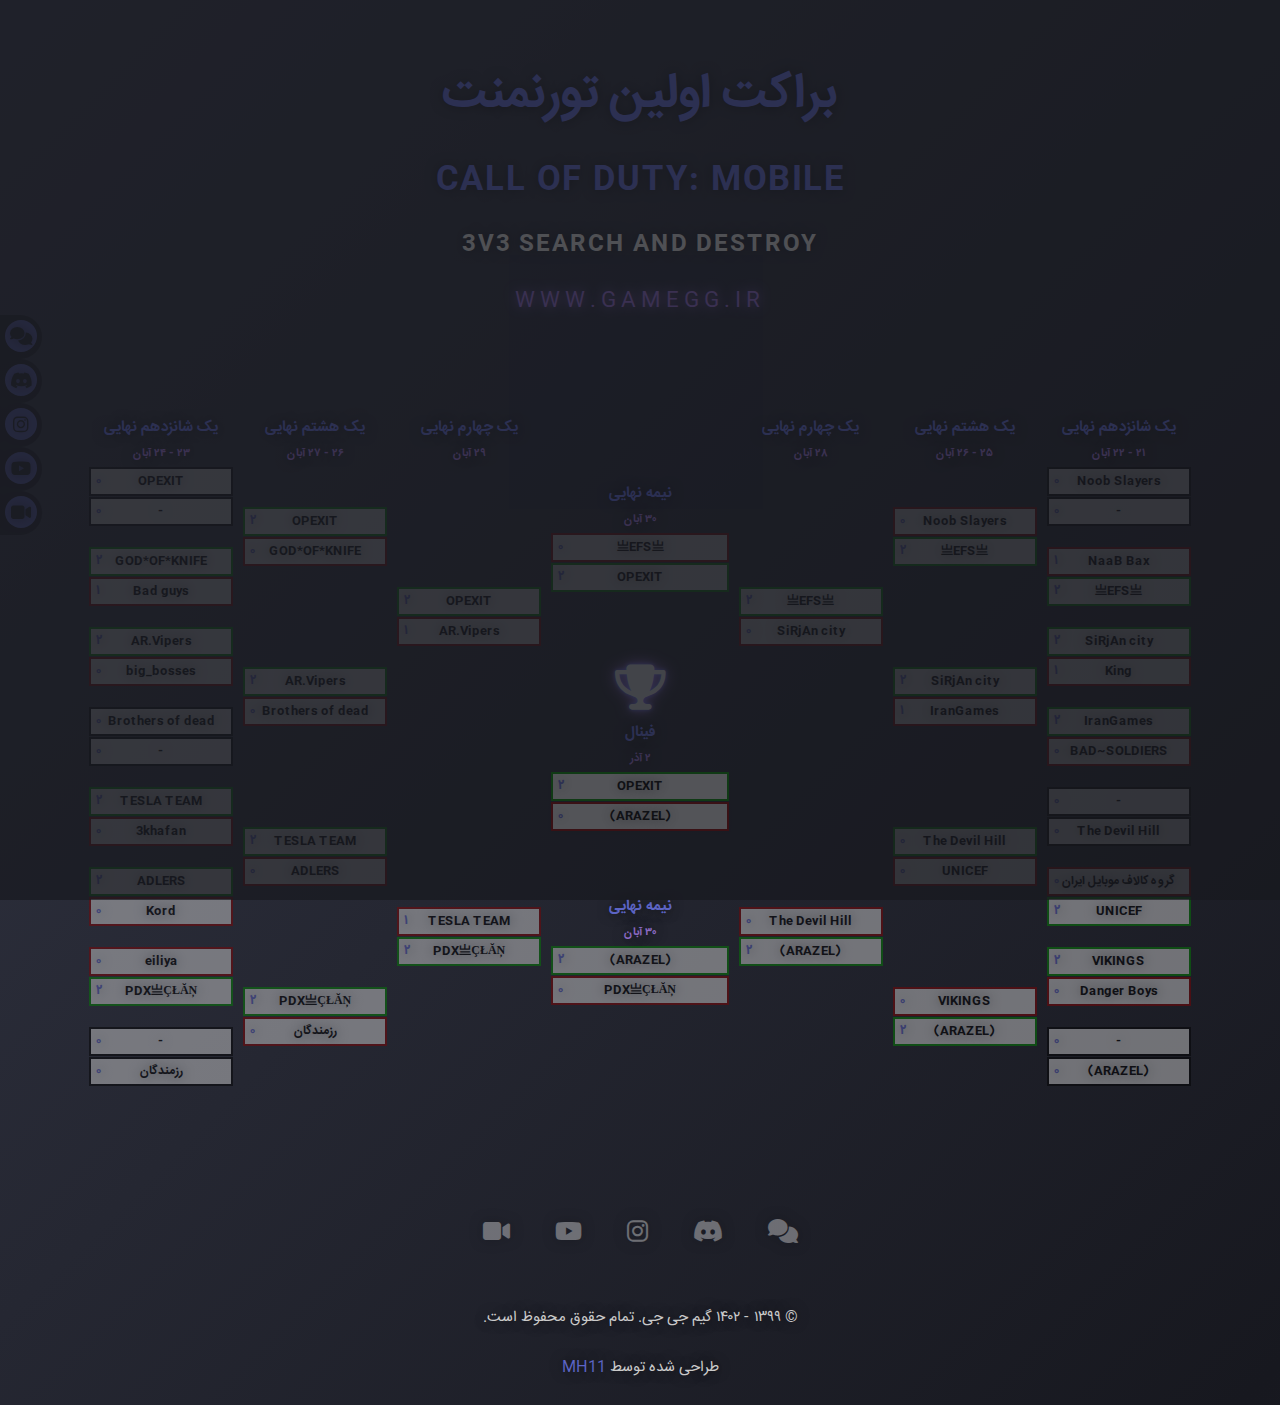
==== commit 43f07534: "Update" ====
--- a/codm-t1/index.html
+++ b/codm-t1/index.html
@@ -52,7 +52,7 @@
 		<div class="sticky-icon">
 			<a href="https://gamegg.ir" target="_blank">GAMEGG<i class="fa-solid fa-comments"></i></a>
 			<a href="https://discord.gg/2JjvhAk" target="_blank">Discord<i class="fa-brands fa-discord"></i></a>
-			<a href="https://instagram.com/naabclan.ir" target="_blank">Instagram<i class="fa-brands fa-instagram"></i></a>
+			<a href="https://instagram.com/naabclan" target="_blank">Instagram<i class="fa-brands fa-instagram"></i></a>
 			<a href="https://youtube.com/@naabclan" target="_blank">YouTube<i class="fa-brands fa-youtube"></i></a>
 			<a href="https://aparat.com/naabclan" target="_blank">Aparat<i class="fa-solid fa-video"></i></a>
 		</div>
@@ -269,7 +269,7 @@
 				<div class="share-wrap">
 					<a class="share-icon" href="https://gamegg.ir" target="_blank" title="گیم جی جی"><i class="fa-solid fa-comments"></i></a>
 					<a class="share-icon" href="https://discord.gg/2JjvhAk" target="_blank" title="دیسکورد"><i class="fa-brands fa-discord"></i></a>
-					<a class="share-icon" href="https://instagram.com/naabclan.ir" target="_blank" title="اینستاگرام"><i class="fa-brands fa-instagram"></i></a>
+					<a class="share-icon" href="https://instagram.com/naabclan" target="_blank" title="اینستاگرام"><i class="fa-brands fa-instagram"></i></a>
 					<a class="share-icon" href="https://youtube.com/@naabclan" target="_blank" title="یوتیوب"><i class="fa-brands fa-youtube"></i></a>
 					<a class="share-icon" href="https://aparat.com/naabclan" target="_blank" title="آپارات"><i class="fa-solid fa-video"></i></a>
 				</div>
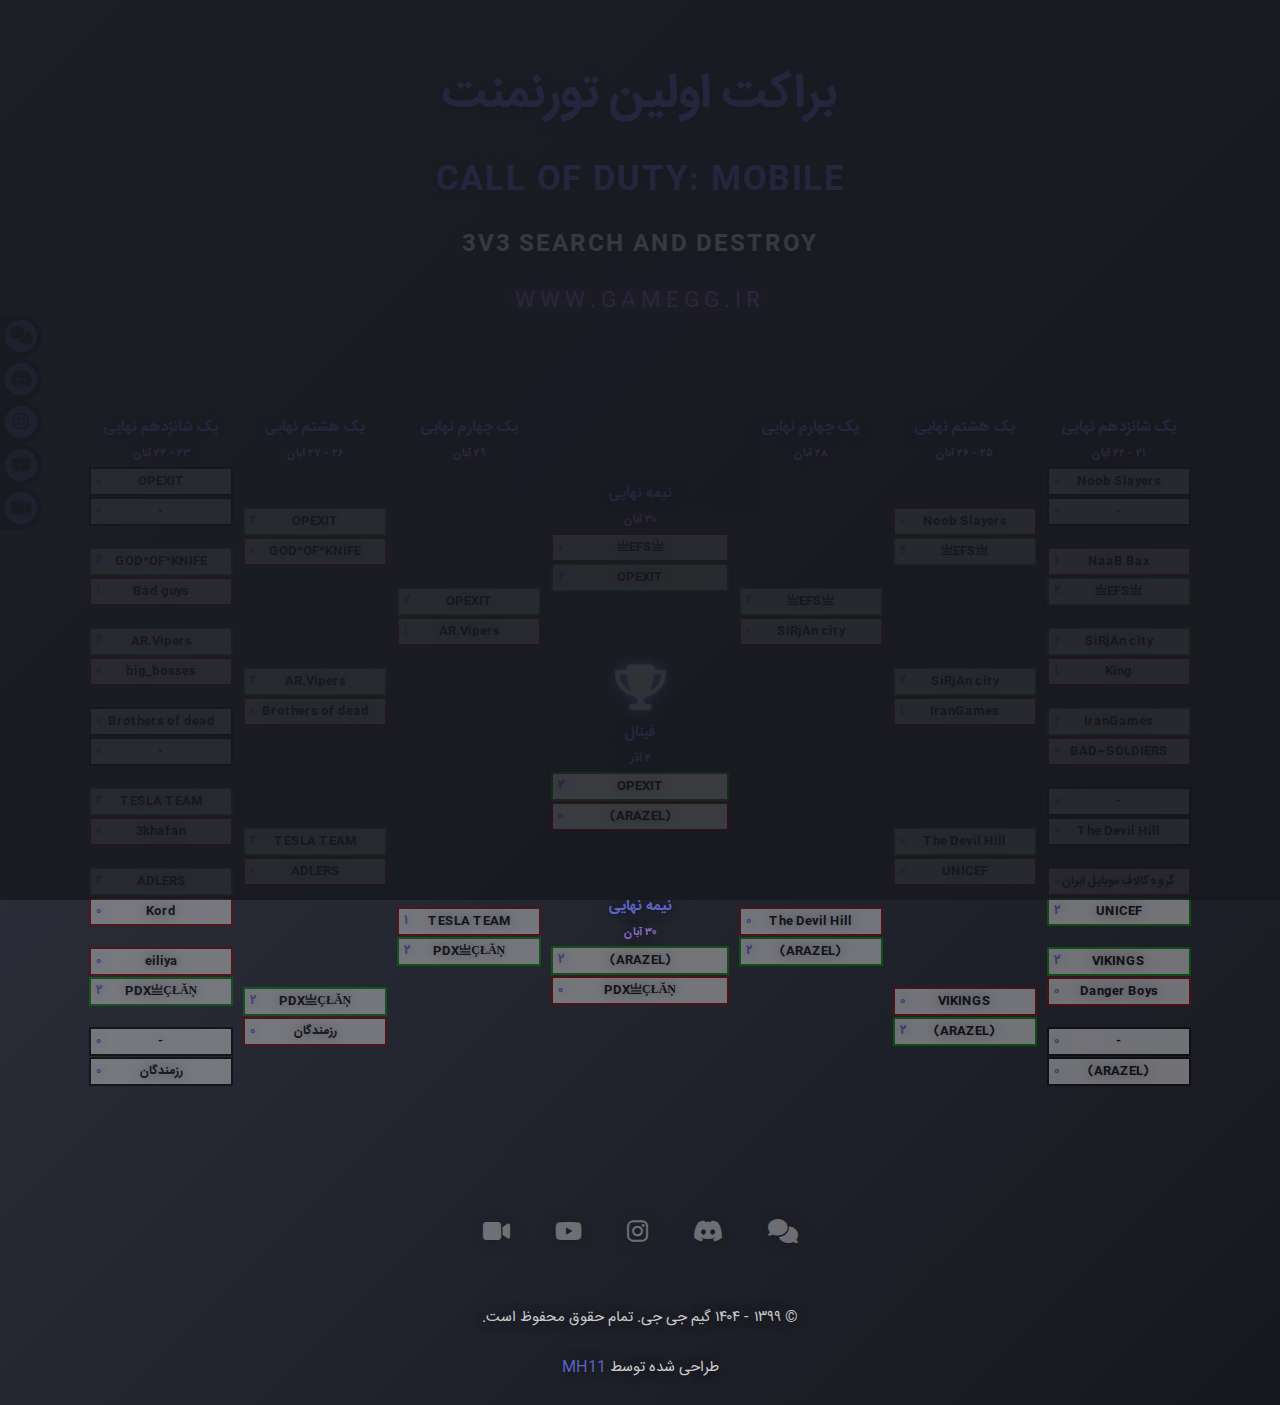
==== commit 218b0e46: "update" ====
--- a/codm-t1/index.html
+++ b/codm-t1/index.html
@@ -275,7 +275,7 @@
 				</div>
 			</div>
 			<div class="footer-copyright">
-				<p>&copy; ١۳۹۹ - ١۴۰۲ گیم جی جی. تمام حقوق محفوظ است.<br><br>طراحی شده توسط <a href="https://github.com/whoismh11" target="_blank" title="محمد حدادپور">MH11</a></p>
+				<p>&copy; ١۳۹۹ - ١۴۰۴ گیم جی جی. تمام حقوق محفوظ است.<br><br>طراحی شده توسط <a href="https://github.com/whoismh11" target="_blank" title="محمد حدادپور">MH11</a></p>
 			</div>
 		</footer>
 		<!-- /Footer -->
--- a/css/style.css
+++ b/css/style.css
@@ -949,4 +949,4 @@
 
 .copyright a {
 	color: #ADADAD;
-}+}
--- a/css/all.min.css
+++ b/css/all.min.css
@@ -1,9 +1,9 @@
 /*!
- * Font Awesome Free 6.3.0 by @fontawesome - https://fontawesome.com
+ * Font Awesome Free 6.7.2 by @fontawesome - https://fontawesome.com
  * License - https://fontawesome.com/license/free (Icons: CC BY 4.0, Fonts: SIL OFL 1.1, Code: MIT License)
- * Copyright 2023 Fonticons, Inc.
+ * Copyright 2024 Fonticons, Inc.
  */
-.fa{font-family:var(--fa-style-family,"Font Awesome 6 Free");font-weight:var(--fa-style,900)}.fa,.fa-brands,.fa-classic,.fa-regular,.fa-sharp,.fa-solid,.fab,.far,.fas{-moz-osx-font-smoothing:grayscale;-webkit-font-smoothing:antialiased;display:var(--fa-display,inline-block);font-style:normal;font-variant:normal;line-height:1;text-rendering:auto}.fa-classic,.fa-regular,.fa-solid,.far,.fas{font-family:"Font Awesome 6 Free"}.fa-brands,.fab{font-family:"Font Awesome 6 Brands"}.fa-1x{font-size:1em}.fa-2x{font-size:2em}.fa-3x{font-size:3em}.fa-4x{font-size:4em}.fa-5x{font-size:5em}.fa-6x{font-size:6em}.fa-7x{font-size:7em}.fa-8x{font-size:8em}.fa-9x{font-size:9em}.fa-10x{font-size:10em}.fa-2xs{font-size:.625em;line-height:.1em;vertical-align:.225em}.fa-xs{font-size:.75em;line-height:.08333em;vertical-align:.125em}.fa-sm{font-size:.875em;line-height:.07143em;vertical-align:.05357em}.fa-lg{font-size:1.25em;line-height:.05em;vertical-align:-.075em}.fa-xl{font-size:1.5em;line-height:.04167em;vertical-align:-.125em}.fa-2xl{font-size:2em;line-height:.03125em;vertical-align:-.1875em}.fa-fw{text-align:center;width:1.25em}.fa-ul{list-style-type:none;margin-left:var(--fa-li-margin,2.5em);padding-left:0}.fa-ul>li{position:relative}.fa-li{left:calc(var(--fa-li-width, 2em)*-1);position:absolute;text-align:center;width:var(--fa-li-width,2em);line-height:inherit}.fa-border{border-radius:var(--fa-border-radius,.1em);border:var(--fa-border-width,.08em) var(--fa-border-style,solid) var(--fa-border-color,#eee);padding:var(--fa-border-padding,.2em .25em .15em)}.fa-pull-left{float:left;margin-right:var(--fa-pull-margin,.3em)}.fa-pull-right{float:right;margin-left:var(--fa-pull-margin,.3em)}.fa-beat{-webkit-animation-name:fa-beat;animation-name:fa-beat;-webkit-animation-delay:var(--fa-animation-delay,0s);animation-delay:var(--fa-animation-delay,0s);-webkit-animation-direction:var(--fa-animation-direction,normal);animation-direction:var(--fa-animation-direction,normal);-webkit-animation-duration:var(--fa-animation-duration,1s);animation-duration:var(--fa-animation-duration,1s);-webkit-animation-iteration-count:var(--fa-animation-iteration-count,infinite);animation-iteration-count:var(--fa-animation-iteration-count,infinite);-webkit-animation-timing-function:var(--fa-animation-timing,ease-in-out);animation-timing-function:var(--fa-animation-timing,ease-in-out)}.fa-bounce{-webkit-animation-name:fa-bounce;animation-name:fa-bounce;-webkit-animation-delay:var(--fa-animation-delay,0s);animation-delay:var(--fa-animation-delay,0s);-webkit-animation-direction:var(--fa-animation-direction,normal);animation-direction:var(--fa-animation-direction,normal);-webkit-animation-duration:var(--fa-animation-duration,1s);animation-duration:var(--fa-animation-duration,1s);-webkit-animation-iteration-count:var(--fa-animation-iteration-count,infinite);animation-iteration-count:var(--fa-animation-iteration-count,infinite);-webkit-animation-timing-function:var(--fa-animation-timing,cubic-bezier(.28,.84,.42,1));animation-timing-function:var(--fa-animation-timing,cubic-bezier(.28,.84,.42,1))}.fa-fade{-webkit-animation-name:fa-fade;animation-name:fa-fade;-webkit-animation-iteration-count:var(--fa-animation-iteration-count,infinite);animation-iteration-count:var(--fa-animation-iteration-count,infinite);-webkit-animation-timing-function:var(--fa-animation-timing,cubic-bezier(.4,0,.6,1));animation-timing-function:var(--fa-animation-timing,cubic-bezier(.4,0,.6,1))}.fa-beat-fade,.fa-fade{-webkit-animation-delay:var(--fa-animation-delay,0s);animation-delay:var(--fa-animation-delay,0s);-webkit-animation-direction:var(--fa-animation-direction,normal);animation-direction:var(--fa-animation-direction,normal);-webkit-animation-duration:var(--fa-animation-duration,1s);animation-duration:var(--fa-animation-duration,1s)}.fa-beat-fade{-webkit-animation-name:fa-beat-fade;animation-name:fa-beat-fade;-webkit-animation-iteration-count:var(--fa-animation-iteration-count,infinite);animation-iteration-count:var(--fa-animation-iteration-count,infinite);-webkit-animation-timing-function:var(--fa-animation-timing,cubic-bezier(.4,0,.6,1));animation-timing-function:var(--fa-animation-timing,cubic-bezier(.4,0,.6,1))}.fa-flip{-webkit-animation-name:fa-flip;animation-name:fa-flip;-webkit-animation-delay:var(--fa-animation-delay,0s);animation-delay:var(--fa-animation-delay,0s);-webkit-animation-direction:var(--fa-animation-direction,normal);animation-direction:var(--fa-animation-direction,normal);-webkit-animation-duration:var(--fa-animation-duration,1s);animation-duration:var(--fa-animation-duration,1s);-webkit-animation-iteration-count:var(--fa-animation-iteration-count,infinite);animation-iteration-count:var(--fa-animation-iteration-count,infinite);-webkit-animation-timing-function:var(--fa-animation-timing,ease-in-out);animation-timing-function:var(--fa-animation-timing,ease-in-out)}.fa-shake{-webkit-animation-name:fa-shake;animation-name:fa-shake;-webkit-animation-duration:var(--fa-animation-duration,1s);animation-duration:var(--fa-animation-duration,1s);-webkit-animation-iteration-count:var(--fa-animation-iteration-count,infinite);animation-iteration-count:var(--fa-animation-iteration-count,infinite);-webkit-animation-timing-function:var(--fa-animation-timing,linear);animation-timing-function:var(--fa-animation-timing,linear)}.fa-shake,.fa-spin{-webkit-animation-delay:var(--fa-animation-delay,0s);animation-delay:var(--fa-animation-delay,0s);-webkit-animation-direction:var(--fa-animation-direction,normal);animation-direction:var(--fa-animation-direction,normal)}.fa-spin{-webkit-animation-name:fa-spin;animation-name:fa-spin;-webkit-animation-duration:var(--fa-animation-duration,2s);animation-duration:var(--fa-animation-duration,2s);-webkit-animation-iteration-count:var(--fa-animation-iteration-count,infinite);animation-iteration-count:var(--fa-animation-iteration-count,infinite);-webkit-animation-timing-function:var(--fa-animation-timing,linear);animation-timing-function:var(--fa-animation-timing,linear)}.fa-spin-reverse{--fa-animation-direction:reverse}.fa-pulse,.fa-spin-pulse{-webkit-animation-name:fa-spin;animation-name:fa-spin;-webkit-animation-direction:var(--fa-animation-direction,normal);animation-direction:var(--fa-animation-direction,normal);-webkit-animation-duration:var(--fa-animation-duration,1s);animation-duration:var(--fa-animation-duration,1s);-webkit-animation-iteration-count:var(--fa-animation-iteration-count,infinite);animation-iteration-count:var(--fa-animation-iteration-count,infinite);-webkit-animation-timing-function:var(--fa-animation-timing,steps(8));animation-timing-function:var(--fa-animation-timing,steps(8))}@media (prefers-reduced-motion:reduce){.fa-beat,.fa-beat-fade,.fa-bounce,.fa-fade,.fa-flip,.fa-pulse,.fa-shake,.fa-spin,.fa-spin-pulse{-webkit-animation-delay:-1ms;animation-delay:-1ms;-webkit-animation-duration:1ms;animation-duration:1ms;-webkit-animation-iteration-count:1;animation-iteration-count:1;-webkit-transition-delay:0s;transition-delay:0s;-webkit-transition-duration:0s;transition-duration:0s}}@-webkit-keyframes fa-beat{0%,90%{-webkit-transform:scale(1);transform:scale(1)}45%{-webkit-transform:scale(var(--fa-beat-scale,1.25));transform:scale(var(--fa-beat-scale,1.25))}}@keyframes fa-beat{0%,90%{-webkit-transform:scale(1);transform:scale(1)}45%{-webkit-transform:scale(var(--fa-beat-scale,1.25));transform:scale(var(--fa-beat-scale,1.25))}}@-webkit-keyframes fa-bounce{0%{-webkit-transform:scale(1) translateY(0);transform:scale(1) translateY(0)}10%{-webkit-transform:scale(var(--fa-bounce-start-scale-x,1.1),var(--fa-bounce-start-scale-y,.9)) translateY(0);transform:scale(var(--fa-bounce-start-scale-x,1.1),var(--fa-bounce-start-scale-y,.9)) translateY(0)}30%{-webkit-transform:scale(var(--fa-bounce-jump-scale-x,.9),var(--fa-bounce-jump-scale-y,1.1)) translateY(var(--fa-bounce-height,-.5em));transform:scale(var(--fa-bounce-jump-scale-x,.9),var(--fa-bounce-jump-scale-y,1.1)) translateY(var(--fa-bounce-height,-.5em))}50%{-webkit-transform:scale(var(--fa-bounce-land-scale-x,1.05),var(--fa-bounce-land-scale-y,.95)) translateY(0);transform:scale(var(--fa-bounce-land-scale-x,1.05),var(--fa-bounce-land-scale-y,.95)) translateY(0)}57%{-webkit-transform:scale(1) translateY(var(--fa-bounce-rebound,-.125em));transform:scale(1) translateY(var(--fa-bounce-rebound,-.125em))}64%{-webkit-transform:scale(1) translateY(0);transform:scale(1) translateY(0)}to{-webkit-transform:scale(1) translateY(0);transform:scale(1) translateY(0)}}@keyframes fa-bounce{0%{-webkit-transform:scale(1) translateY(0);transform:scale(1) translateY(0)}10%{-webkit-transform:scale(var(--fa-bounce-start-scale-x,1.1),var(--fa-bounce-start-scale-y,.9)) translateY(0);transform:scale(var(--fa-bounce-start-scale-x,1.1),var(--fa-bounce-start-scale-y,.9)) translateY(0)}30%{-webkit-transform:scale(var(--fa-bounce-jump-scale-x,.9),var(--fa-bounce-jump-scale-y,1.1)) translateY(var(--fa-bounce-height,-.5em));transform:scale(var(--fa-bounce-jump-scale-x,.9),var(--fa-bounce-jump-scale-y,1.1)) translateY(var(--fa-bounce-height,-.5em))}50%{-webkit-transform:scale(var(--fa-bounce-land-scale-x,1.05),var(--fa-bounce-land-scale-y,.95)) translateY(0);transform:scale(var(--fa-bounce-land-scale-x,1.05),var(--fa-bounce-land-scale-y,.95)) translateY(0)}57%{-webkit-transform:scale(1) translateY(var(--fa-bounce-rebound,-.125em));transform:scale(1) translateY(var(--fa-bounce-rebound,-.125em))}64%{-webkit-transform:scale(1) translateY(0);transform:scale(1) translateY(0)}to{-webkit-transform:scale(1) translateY(0);transform:scale(1) translateY(0)}}@-webkit-keyframes fa-fade{50%{opacity:var(--fa-fade-opacity,.4)}}@keyframes fa-fade{50%{opacity:var(--fa-fade-opacity,.4)}}@-webkit-keyframes fa-beat-fade{0%,to{opacity:var(--fa-beat-fade-opacity,.4);-webkit-transform:scale(1);transform:scale(1)}50%{opacity:1;-webkit-transform:scale(var(--fa-beat-fade-scale,1.125));transform:scale(var(--fa-beat-fade-scale,1.125))}}@keyframes fa-beat-fade{0%,to{opacity:var(--fa-beat-fade-opacity,.4);-webkit-transform:scale(1);transform:scale(1)}50%{opacity:1;-webkit-transform:scale(var(--fa-beat-fade-scale,1.125));transform:scale(var(--fa-beat-fade-scale,1.125))}}@-webkit-keyframes fa-flip{50%{-webkit-transform:rotate3d(var(--fa-flip-x,0),var(--fa-flip-y,1),var(--fa-flip-z,0),var(--fa-flip-angle,-180deg));transform:rotate3d(var(--fa-flip-x,0),var(--fa-flip-y,1),var(--fa-flip-z,0),var(--fa-flip-angle,-180deg))}}@keyframes fa-flip{50%{-webkit-transform:rotate3d(var(--fa-flip-x,0),var(--fa-flip-y,1),var(--fa-flip-z,0),var(--fa-flip-angle,-180deg));transform:rotate3d(var(--fa-flip-x,0),var(--fa-flip-y,1),var(--fa-flip-z,0),var(--fa-flip-angle,-180deg))}}@-webkit-keyframes fa-shake{0%{-webkit-transform:rotate(-15deg);transform:rotate(-15deg)}4%{-webkit-transform:rotate(15deg);transform:rotate(15deg)}8%,24%{-webkit-transform:rotate(-18deg);transform:rotate(-18deg)}12%,28%{-webkit-transform:rotate(18deg);transform:rotate(18deg)}16%{-webkit-transform:rotate(-22deg);transform:rotate(-22deg)}20%{-webkit-transform:rotate(22deg);transform:rotate(22deg)}32%{-webkit-transform:rotate(-12deg);transform:rotate(-12deg)}36%{-webkit-transform:rotate(12deg);transform:rotate(12deg)}40%,to{-webkit-transform:rotate(0deg);transform:rotate(0deg)}}@keyframes fa-shake{0%{-webkit-transform:rotate(-15deg);transform:rotate(-15deg)}4%{-webkit-transform:rotate(15deg);transform:rotate(15deg)}8%,24%{-webkit-transform:rotate(-18deg);transform:rotate(-18deg)}12%,28%{-webkit-transform:rotate(18deg);transform:rotate(18deg)}16%{-webkit-transform:rotate(-22deg);transform:rotate(-22deg)}20%{-webkit-transform:rotate(22deg);transform:rotate(22deg)}32%{-webkit-transform:rotate(-12deg);transform:rotate(-12deg)}36%{-webkit-transform:rotate(12deg);transform:rotate(12deg)}40%,to{-webkit-transform:rotate(0deg);transform:rotate(0deg)}}@-webkit-keyframes fa-spin{0%{-webkit-transform:rotate(0deg);transform:rotate(0deg)}to{-webkit-transform:rotate(1turn);transform:rotate(1turn)}}@keyframes fa-spin{0%{-webkit-transform:rotate(0deg);transform:rotate(0deg)}to{-webkit-transform:rotate(1turn);transform:rotate(1turn)}}.fa-rotate-90{-webkit-transform:rotate(90deg);transform:rotate(90deg)}.fa-rotate-180{-webkit-transform:rotate(180deg);transform:rotate(180deg)}.fa-rotate-270{-webkit-transform:rotate(270deg);transform:rotate(270deg)}.fa-flip-horizontal{-webkit-transform:scaleX(-1);transform:scaleX(-1)}.fa-flip-vertical{-webkit-transform:scaleY(-1);transform:scaleY(-1)}.fa-flip-both,.fa-flip-horizontal.fa-flip-vertical{-webkit-transform:scale(-1);transform:scale(-1)}.fa-rotate-by{-webkit-transform:rotate(var(--fa-rotate-angle,none));transform:rotate(var(--fa-rotate-angle,none))}.fa-stack{display:inline-block;height:2em;line-height:2em;position:relative;vertical-align:middle;width:2.5em}.fa-stack-1x,.fa-stack-2x{left:0;position:absolute;text-align:center;width:100%;z-index:var(--fa-stack-z-index,auto)}.fa-stack-1x{line-height:inherit}.fa-stack-2x{font-size:2em}.fa-inverse{color:var(--fa-inverse,#fff)}
+.fa{font-family:var(--fa-style-family,"Font Awesome 6 Free");font-weight:var(--fa-style,900)}.fa,.fa-brands,.fa-regular,.fa-solid,.fab,.far,.fas{-moz-osx-font-smoothing:grayscale;-webkit-font-smoothing:antialiased;display:var(--fa-display,inline-block);font-style:normal;font-variant:normal;line-height:1;text-rendering:auto}.fa-brands:before,.fa-regular:before,.fa-solid:before,.fa:before,.fab:before,.far:before,.fas:before{content:var(--fa)}.fa-classic,.fa-regular,.fa-solid,.far,.fas{font-family:"Font Awesome 6 Free"}.fa-brands,.fab{font-family:"Font Awesome 6 Brands"}.fa-1x{font-size:1em}.fa-2x{font-size:2em}.fa-3x{font-size:3em}.fa-4x{font-size:4em}.fa-5x{font-size:5em}.fa-6x{font-size:6em}.fa-7x{font-size:7em}.fa-8x{font-size:8em}.fa-9x{font-size:9em}.fa-10x{font-size:10em}.fa-2xs{font-size:.625em;line-height:.1em;vertical-align:.225em}.fa-xs{font-size:.75em;line-height:.08333em;vertical-align:.125em}.fa-sm{font-size:.875em;line-height:.07143em;vertical-align:.05357em}.fa-lg{font-size:1.25em;line-height:.05em;vertical-align:-.075em}.fa-xl{font-size:1.5em;line-height:.04167em;vertical-align:-.125em}.fa-2xl{font-size:2em;line-height:.03125em;vertical-align:-.1875em}.fa-fw{text-align:center;width:1.25em}.fa-ul{list-style-type:none;margin-left:var(--fa-li-margin,2.5em);padding-left:0}.fa-ul>li{position:relative}.fa-li{left:calc(var(--fa-li-width, 2em)*-1);position:absolute;text-align:center;width:var(--fa-li-width,2em);line-height:inherit}.fa-border{border-radius:var(--fa-border-radius,.1em);border:var(--fa-border-width,.08em) var(--fa-border-style,solid) var(--fa-border-color,#eee);padding:var(--fa-border-padding,.2em .25em .15em)}.fa-pull-left{float:left;margin-right:var(--fa-pull-margin,.3em)}.fa-pull-right{float:right;margin-left:var(--fa-pull-margin,.3em)}.fa-beat{animation-name:fa-beat;animation-delay:var(--fa-animation-delay,0s);animation-direction:var(--fa-animation-direction,normal);animation-duration:var(--fa-animation-duration,1s);animation-iteration-count:var(--fa-animation-iteration-count,infinite);animation-timing-function:var(--fa-animation-timing,ease-in-out)}.fa-bounce{animation-name:fa-bounce;animation-delay:var(--fa-animation-delay,0s);animation-direction:var(--fa-animation-direction,normal);animation-duration:var(--fa-animation-duration,1s);animation-iteration-count:var(--fa-animation-iteration-count,infinite);animation-timing-function:var(--fa-animation-timing,cubic-bezier(.28,.84,.42,1))}.fa-fade{animation-name:fa-fade;animation-iteration-count:var(--fa-animation-iteration-count,infinite);animation-timing-function:var(--fa-animation-timing,cubic-bezier(.4,0,.6,1))}.fa-beat-fade,.fa-fade{animation-delay:var(--fa-animation-delay,0s);animation-direction:var(--fa-animation-direction,normal);animation-duration:var(--fa-animation-duration,1s)}.fa-beat-fade{animation-name:fa-beat-fade;animation-iteration-count:var(--fa-animation-iteration-count,infinite);animation-timing-function:var(--fa-animation-timing,cubic-bezier(.4,0,.6,1))}.fa-flip{animation-name:fa-flip;animation-delay:var(--fa-animation-delay,0s);animation-direction:var(--fa-animation-direction,normal);animation-duration:var(--fa-animation-duration,1s);animation-iteration-count:var(--fa-animation-iteration-count,infinite);animation-timing-function:var(--fa-animation-timing,ease-in-out)}.fa-shake{animation-name:fa-shake;animation-duration:var(--fa-animation-duration,1s);animation-iteration-count:var(--fa-animation-iteration-count,infinite);animation-timing-function:var(--fa-animation-timing,linear)}.fa-shake,.fa-spin{animation-delay:var(--fa-animation-delay,0s);animation-direction:var(--fa-animation-direction,normal)}.fa-spin{animation-name:fa-spin;animation-duration:var(--fa-animation-duration,2s);animation-iteration-count:var(--fa-animation-iteration-count,infinite);animation-timing-function:var(--fa-animation-timing,linear)}.fa-spin-reverse{--fa-animation-direction:reverse}.fa-pulse,.fa-spin-pulse{animation-name:fa-spin;animation-direction:var(--fa-animation-direction,normal);animation-duration:var(--fa-animation-duration,1s);animation-iteration-count:var(--fa-animation-iteration-count,infinite);animation-timing-function:var(--fa-animation-timing,steps(8))}@media (prefers-reduced-motion:reduce){.fa-beat,.fa-beat-fade,.fa-bounce,.fa-fade,.fa-flip,.fa-pulse,.fa-shake,.fa-spin,.fa-spin-pulse{animation-delay:-1ms;animation-duration:1ms;animation-iteration-count:1;transition-delay:0s;transition-duration:0s}}@keyframes fa-beat{0%,90%{transform:scale(1)}45%{transform:scale(var(--fa-beat-scale,1.25))}}@keyframes fa-bounce{0%{transform:scale(1) translateY(0)}10%{transform:scale(var(--fa-bounce-start-scale-x,1.1),var(--fa-bounce-start-scale-y,.9)) translateY(0)}30%{transform:scale(var(--fa-bounce-jump-scale-x,.9),var(--fa-bounce-jump-scale-y,1.1)) translateY(var(--fa-bounce-height,-.5em))}50%{transform:scale(var(--fa-bounce-land-scale-x,1.05),var(--fa-bounce-land-scale-y,.95)) translateY(0)}57%{transform:scale(1) translateY(var(--fa-bounce-rebound,-.125em))}64%{transform:scale(1) translateY(0)}to{transform:scale(1) translateY(0)}}@keyframes fa-fade{50%{opacity:var(--fa-fade-opacity,.4)}}@keyframes fa-beat-fade{0%,to{opacity:var(--fa-beat-fade-opacity,.4);transform:scale(1)}50%{opacity:1;transform:scale(var(--fa-beat-fade-scale,1.125))}}@keyframes fa-flip{50%{transform:rotate3d(var(--fa-flip-x,0),var(--fa-flip-y,1),var(--fa-flip-z,0),var(--fa-flip-angle,-180deg))}}@keyframes fa-shake{0%{transform:rotate(-15deg)}4%{transform:rotate(15deg)}8%,24%{transform:rotate(-18deg)}12%,28%{transform:rotate(18deg)}16%{transform:rotate(-22deg)}20%{transform:rotate(22deg)}32%{transform:rotate(-12deg)}36%{transform:rotate(12deg)}40%,to{transform:rotate(0deg)}}@keyframes fa-spin{0%{transform:rotate(0deg)}to{transform:rotate(1turn)}}.fa-rotate-90{transform:rotate(90deg)}.fa-rotate-180{transform:rotate(180deg)}.fa-rotate-270{transform:rotate(270deg)}.fa-flip-horizontal{transform:scaleX(-1)}.fa-flip-vertical{transform:scaleY(-1)}.fa-flip-both,.fa-flip-horizontal.fa-flip-vertical{transform:scale(-1)}.fa-rotate-by{transform:rotate(var(--fa-rotate-angle,0))}.fa-stack{display:inline-block;height:2em;line-height:2em;position:relative;vertical-align:middle;width:2.5em}.fa-stack-1x,.fa-stack-2x{left:0;position:absolute;text-align:center;width:100%;z-index:var(--fa-stack-z-index,auto)}.fa-stack-1x{line-height:inherit}.fa-stack-2x{font-size:2em}.fa-inverse{color:var(--fa-inverse,#fff)}
 
-.fa-0:before{content:"\30"}.fa-1:before{content:"\31"}.fa-2:before{content:"\32"}.fa-3:before{content:"\33"}.fa-4:before{content:"\34"}.fa-5:before{content:"\35"}.fa-6:before{content:"\36"}.fa-7:before{content:"\37"}.fa-8:before{content:"\38"}.fa-9:before{content:"\39"}.fa-fill-drip:before{content:"\f576"}.fa-arrows-to-circle:before{content:"\e4bd"}.fa-chevron-circle-right:before,.fa-circle-chevron-right:before{content:"\f138"}.fa-at:before{content:"\40"}.fa-trash-alt:before,.fa-trash-can:before{content:"\f2ed"}.fa-text-height:before{content:"\f034"}.fa-user-times:before,.fa-user-xmark:before{content:"\f235"}.fa-stethoscope:before{content:"\f0f1"}.fa-comment-alt:before,.fa-message:before{content:"\f27a"}.fa-info:before{content:"\f129"}.fa-compress-alt:before,.fa-down-left-and-up-right-to-center:before{content:"\f422"}.fa-explosion:before{content:"\e4e9"}.fa-file-alt:before,.fa-file-lines:before,.fa-file-text:before{content:"\f15c"}.fa-wave-square:before{content:"\f83e"}.fa-ring:before{content:"\f70b"}.fa-building-un:before{content:"\e4d9"}.fa-dice-three:before{content:"\f527"}.fa-calendar-alt:before,.fa-calendar-days:before{content:"\f073"}.fa-anchor-circle-check:before{content:"\e4aa"}.fa-building-circle-arrow-right:before{content:"\e4d1"}.fa-volleyball-ball:before,.fa-volleyball:before{content:"\f45f"}.fa-arrows-up-to-line:before{content:"\e4c2"}.fa-sort-desc:before,.fa-sort-down:before{content:"\f0dd"}.fa-circle-minus:before,.fa-minus-circle:before{content:"\f056"}.fa-door-open:before{content:"\f52b"}.fa-right-from-bracket:before,.fa-sign-out-alt:before{content:"\f2f5"}.fa-atom:before{content:"\f5d2"}.fa-soap:before{content:"\e06e"}.fa-heart-music-camera-bolt:before,.fa-icons:before{content:"\f86d"}.fa-microphone-alt-slash:before,.fa-microphone-lines-slash:before{content:"\f539"}.fa-bridge-circle-check:before{content:"\e4c9"}.fa-pump-medical:before{content:"\e06a"}.fa-fingerprint:before{content:"\f577"}.fa-hand-point-right:before{content:"\f0a4"}.fa-magnifying-glass-location:before,.fa-search-location:before{content:"\f689"}.fa-forward-step:before,.fa-step-forward:before{content:"\f051"}.fa-face-smile-beam:before,.fa-smile-beam:before{content:"\f5b8"}.fa-flag-checkered:before{content:"\f11e"}.fa-football-ball:before,.fa-football:before{content:"\f44e"}.fa-school-circle-exclamation:before{content:"\e56c"}.fa-crop:before{content:"\f125"}.fa-angle-double-down:before,.fa-angles-down:before{content:"\f103"}.fa-users-rectangle:before{content:"\e594"}.fa-people-roof:before{content:"\e537"}.fa-people-line:before{content:"\e534"}.fa-beer-mug-empty:before,.fa-beer:before{content:"\f0fc"}.fa-diagram-predecessor:before{content:"\e477"}.fa-arrow-up-long:before,.fa-long-arrow-up:before{content:"\f176"}.fa-burn:before,.fa-fire-flame-simple:before{content:"\f46a"}.fa-male:before,.fa-person:before{content:"\f183"}.fa-laptop:before{content:"\f109"}.fa-file-csv:before{content:"\f6dd"}.fa-menorah:before{content:"\f676"}.fa-truck-plane:before{content:"\e58f"}.fa-record-vinyl:before{content:"\f8d9"}.fa-face-grin-stars:before,.fa-grin-stars:before{content:"\f587"}.fa-bong:before{content:"\f55c"}.fa-pastafarianism:before,.fa-spaghetti-monster-flying:before{content:"\f67b"}.fa-arrow-down-up-across-line:before{content:"\e4af"}.fa-spoon:before,.fa-utensil-spoon:before{content:"\f2e5"}.fa-jar-wheat:before{content:"\e517"}.fa-envelopes-bulk:before,.fa-mail-bulk:before{content:"\f674"}.fa-file-circle-exclamation:before{content:"\e4eb"}.fa-circle-h:before,.fa-hospital-symbol:before{content:"\f47e"}.fa-pager:before{content:"\f815"}.fa-address-book:before,.fa-contact-book:before{content:"\f2b9"}.fa-strikethrough:before{content:"\f0cc"}.fa-k:before{content:"\4b"}.fa-landmark-flag:before{content:"\e51c"}.fa-pencil-alt:before,.fa-pencil:before{content:"\f303"}.fa-backward:before{content:"\f04a"}.fa-caret-right:before{content:"\f0da"}.fa-comments:before{content:"\f086"}.fa-file-clipboard:before,.fa-paste:before{content:"\f0ea"}.fa-code-pull-request:before{content:"\e13c"}.fa-clipboard-list:before{content:"\f46d"}.fa-truck-loading:before,.fa-truck-ramp-box:before{content:"\f4de"}.fa-user-check:before{content:"\f4fc"}.fa-vial-virus:before{content:"\e597"}.fa-sheet-plastic:before{content:"\e571"}.fa-blog:before{content:"\f781"}.fa-user-ninja:before{content:"\f504"}.fa-person-arrow-up-from-line:before{content:"\e539"}.fa-scroll-torah:before,.fa-torah:before{content:"\f6a0"}.fa-broom-ball:before,.fa-quidditch-broom-ball:before,.fa-quidditch:before{content:"\f458"}.fa-toggle-off:before{content:"\f204"}.fa-archive:before,.fa-box-archive:before{content:"\f187"}.fa-person-drowning:before{content:"\e545"}.fa-arrow-down-9-1:before,.fa-sort-numeric-desc:before,.fa-sort-numeric-down-alt:before{content:"\f886"}.fa-face-grin-tongue-squint:before,.fa-grin-tongue-squint:before{content:"\f58a"}.fa-spray-can:before{content:"\f5bd"}.fa-truck-monster:before{content:"\f63b"}.fa-w:before{content:"\57"}.fa-earth-africa:before,.fa-globe-africa:before{content:"\f57c"}.fa-rainbow:before{content:"\f75b"}.fa-circle-notch:before{content:"\f1ce"}.fa-tablet-alt:before,.fa-tablet-screen-button:before{content:"\f3fa"}.fa-paw:before{content:"\f1b0"}.fa-cloud:before{content:"\f0c2"}.fa-trowel-bricks:before{content:"\e58a"}.fa-face-flushed:before,.fa-flushed:before{content:"\f579"}.fa-hospital-user:before{content:"\f80d"}.fa-tent-arrow-left-right:before{content:"\e57f"}.fa-gavel:before,.fa-legal:before{content:"\f0e3"}.fa-binoculars:before{content:"\f1e5"}.fa-microphone-slash:before{content:"\f131"}.fa-box-tissue:before{content:"\e05b"}.fa-motorcycle:before{content:"\f21c"}.fa-bell-concierge:before,.fa-concierge-bell:before{content:"\f562"}.fa-pen-ruler:before,.fa-pencil-ruler:before{content:"\f5ae"}.fa-people-arrows-left-right:before,.fa-people-arrows:before{content:"\e068"}.fa-mars-and-venus-burst:before{content:"\e523"}.fa-caret-square-right:before,.fa-square-caret-right:before{content:"\f152"}.fa-cut:before,.fa-scissors:before{content:"\f0c4"}.fa-sun-plant-wilt:before{content:"\e57a"}.fa-toilets-portable:before{content:"\e584"}.fa-hockey-puck:before{content:"\f453"}.fa-table:before{content:"\f0ce"}.fa-magnifying-glass-arrow-right:before{content:"\e521"}.fa-digital-tachograph:before,.fa-tachograph-digital:before{content:"\f566"}.fa-users-slash:before{content:"\e073"}.fa-clover:before{content:"\e139"}.fa-mail-reply:before,.fa-reply:before{content:"\f3e5"}.fa-star-and-crescent:before{content:"\f699"}.fa-house-fire:before{content:"\e50c"}.fa-minus-square:before,.fa-square-minus:before{content:"\f146"}.fa-helicopter:before{content:"\f533"}.fa-compass:before{content:"\f14e"}.fa-caret-square-down:before,.fa-square-caret-down:before{content:"\f150"}.fa-file-circle-question:before{content:"\e4ef"}.fa-laptop-code:before{content:"\f5fc"}.fa-swatchbook:before{content:"\f5c3"}.fa-prescription-bottle:before{content:"\f485"}.fa-bars:before,.fa-navicon:before{content:"\f0c9"}.fa-people-group:before{content:"\e533"}.fa-hourglass-3:before,.fa-hourglass-end:before{content:"\f253"}.fa-heart-broken:before,.fa-heart-crack:before{content:"\f7a9"}.fa-external-link-square-alt:before,.fa-square-up-right:before{content:"\f360"}.fa-face-kiss-beam:before,.fa-kiss-beam:before{content:"\f597"}.fa-film:before{content:"\f008"}.fa-ruler-horizontal:before{content:"\f547"}.fa-people-robbery:before{content:"\e536"}.fa-lightbulb:before{content:"\f0eb"}.fa-caret-left:before{content:"\f0d9"}.fa-circle-exclamation:before,.fa-exclamation-circle:before{content:"\f06a"}.fa-school-circle-xmark:before{content:"\e56d"}.fa-arrow-right-from-bracket:before,.fa-sign-out:before{content:"\f08b"}.fa-chevron-circle-down:before,.fa-circle-chevron-down:before{content:"\f13a"}.fa-unlock-alt:before,.fa-unlock-keyhole:before{content:"\f13e"}.fa-cloud-showers-heavy:before{content:"\f740"}.fa-headphones-alt:before,.fa-headphones-simple:before{content:"\f58f"}.fa-sitemap:before{content:"\f0e8"}.fa-circle-dollar-to-slot:before,.fa-donate:before{content:"\f4b9"}.fa-memory:before{content:"\f538"}.fa-road-spikes:before{content:"\e568"}.fa-fire-burner:before{content:"\e4f1"}.fa-flag:before{content:"\f024"}.fa-hanukiah:before{content:"\f6e6"}.fa-feather:before{content:"\f52d"}.fa-volume-down:before,.fa-volume-low:before{content:"\f027"}.fa-comment-slash:before{content:"\f4b3"}.fa-cloud-sun-rain:before{content:"\f743"}.fa-compress:before{content:"\f066"}.fa-wheat-alt:before,.fa-wheat-awn:before{content:"\e2cd"}.fa-ankh:before{content:"\f644"}.fa-hands-holding-child:before{content:"\e4fa"}.fa-asterisk:before{content:"\2a"}.fa-check-square:before,.fa-square-check:before{content:"\f14a"}.fa-peseta-sign:before{content:"\e221"}.fa-header:before,.fa-heading:before{content:"\f1dc"}.fa-ghost:before{content:"\f6e2"}.fa-list-squares:before,.fa-list:before{content:"\f03a"}.fa-phone-square-alt:before,.fa-square-phone-flip:before{content:"\f87b"}.fa-cart-plus:before{content:"\f217"}.fa-gamepad:before{content:"\f11b"}.fa-circle-dot:before,.fa-dot-circle:before{content:"\f192"}.fa-dizzy:before,.fa-face-dizzy:before{content:"\f567"}.fa-egg:before{content:"\f7fb"}.fa-house-medical-circle-xmark:before{content:"\e513"}.fa-campground:before{content:"\f6bb"}.fa-folder-plus:before{content:"\f65e"}.fa-futbol-ball:before,.fa-futbol:before,.fa-soccer-ball:before{content:"\f1e3"}.fa-paint-brush:before,.fa-paintbrush:before{content:"\f1fc"}.fa-lock:before{content:"\f023"}.fa-gas-pump:before{content:"\f52f"}.fa-hot-tub-person:before,.fa-hot-tub:before{content:"\f593"}.fa-map-location:before,.fa-map-marked:before{content:"\f59f"}.fa-house-flood-water:before{content:"\e50e"}.fa-tree:before{content:"\f1bb"}.fa-bridge-lock:before{content:"\e4cc"}.fa-sack-dollar:before{content:"\f81d"}.fa-edit:before,.fa-pen-to-square:before{content:"\f044"}.fa-car-side:before{content:"\f5e4"}.fa-share-alt:before,.fa-share-nodes:before{content:"\f1e0"}.fa-heart-circle-minus:before{content:"\e4ff"}.fa-hourglass-2:before,.fa-hourglass-half:before{content:"\f252"}.fa-microscope:before{content:"\f610"}.fa-sink:before{content:"\e06d"}.fa-bag-shopping:before,.fa-shopping-bag:before{content:"\f290"}.fa-arrow-down-z-a:before,.fa-sort-alpha-desc:before,.fa-sort-alpha-down-alt:before{content:"\f881"}.fa-mitten:before{content:"\f7b5"}.fa-person-rays:before{content:"\e54d"}.fa-users:before{content:"\f0c0"}.fa-eye-slash:before{content:"\f070"}.fa-flask-vial:before{content:"\e4f3"}.fa-hand-paper:before,.fa-hand:before{content:"\f256"}.fa-om:before{content:"\f679"}.fa-worm:before{content:"\e599"}.fa-house-circle-xmark:before{content:"\e50b"}.fa-plug:before{content:"\f1e6"}.fa-chevron-up:before{content:"\f077"}.fa-hand-spock:before{content:"\f259"}.fa-stopwatch:before{content:"\f2f2"}.fa-face-kiss:before,.fa-kiss:before{content:"\f596"}.fa-bridge-circle-xmark:before{content:"\e4cb"}.fa-face-grin-tongue:before,.fa-grin-tongue:before{content:"\f589"}.fa-chess-bishop:before{content:"\f43a"}.fa-face-grin-wink:before,.fa-grin-wink:before{content:"\f58c"}.fa-deaf:before,.fa-deafness:before,.fa-ear-deaf:before,.fa-hard-of-hearing:before{content:"\f2a4"}.fa-road-circle-check:before{content:"\e564"}.fa-dice-five:before{content:"\f523"}.fa-rss-square:before,.fa-square-rss:before{content:"\f143"}.fa-land-mine-on:before{content:"\e51b"}.fa-i-cursor:before{content:"\f246"}.fa-stamp:before{content:"\f5bf"}.fa-stairs:before{content:"\e289"}.fa-i:before{content:"\49"}.fa-hryvnia-sign:before,.fa-hryvnia:before{content:"\f6f2"}.fa-pills:before{content:"\f484"}.fa-face-grin-wide:before,.fa-grin-alt:before{content:"\f581"}.fa-tooth:before{content:"\f5c9"}.fa-v:before{content:"\56"}.fa-bangladeshi-taka-sign:before{content:"\e2e6"}.fa-bicycle:before{content:"\f206"}.fa-rod-asclepius:before,.fa-rod-snake:before,.fa-staff-aesculapius:before,.fa-staff-snake:before{content:"\e579"}.fa-head-side-cough-slash:before{content:"\e062"}.fa-ambulance:before,.fa-truck-medical:before{content:"\f0f9"}.fa-wheat-awn-circle-exclamation:before{content:"\e598"}.fa-snowman:before{content:"\f7d0"}.fa-mortar-pestle:before{content:"\f5a7"}.fa-road-barrier:before{content:"\e562"}.fa-school:before{content:"\f549"}.fa-igloo:before{content:"\f7ae"}.fa-joint:before{content:"\f595"}.fa-angle-right:before{content:"\f105"}.fa-horse:before{content:"\f6f0"}.fa-q:before{content:"\51"}.fa-g:before{content:"\47"}.fa-notes-medical:before{content:"\f481"}.fa-temperature-2:before,.fa-temperature-half:before,.fa-thermometer-2:before,.fa-thermometer-half:before{content:"\f2c9"}.fa-dong-sign:before{content:"\e169"}.fa-capsules:before{content:"\f46b"}.fa-poo-bolt:before,.fa-poo-storm:before{content:"\f75a"}.fa-face-frown-open:before,.fa-frown-open:before{content:"\f57a"}.fa-hand-point-up:before{content:"\f0a6"}.fa-money-bill:before{content:"\f0d6"}.fa-bookmark:before{content:"\f02e"}.fa-align-justify:before{content:"\f039"}.fa-umbrella-beach:before{content:"\f5ca"}.fa-helmet-un:before{content:"\e503"}.fa-bullseye:before{content:"\f140"}.fa-bacon:before{content:"\f7e5"}.fa-hand-point-down:before{content:"\f0a7"}.fa-arrow-up-from-bracket:before{content:"\e09a"}.fa-folder-blank:before,.fa-folder:before{content:"\f07b"}.fa-file-medical-alt:before,.fa-file-waveform:before{content:"\f478"}.fa-radiation:before{content:"\f7b9"}.fa-chart-simple:before{content:"\e473"}.fa-mars-stroke:before{content:"\f229"}.fa-vial:before{content:"\f492"}.fa-dashboard:before,.fa-gauge-med:before,.fa-gauge:before,.fa-tachometer-alt-average:before{content:"\f624"}.fa-magic-wand-sparkles:before,.fa-wand-magic-sparkles:before{content:"\e2ca"}.fa-e:before{content:"\45"}.fa-pen-alt:before,.fa-pen-clip:before{content:"\f305"}.fa-bridge-circle-exclamation:before{content:"\e4ca"}.fa-user:before{content:"\f007"}.fa-school-circle-check:before{content:"\e56b"}.fa-dumpster:before{content:"\f793"}.fa-shuttle-van:before,.fa-van-shuttle:before{content:"\f5b6"}.fa-building-user:before{content:"\e4da"}.fa-caret-square-left:before,.fa-square-caret-left:before{content:"\f191"}.fa-highlighter:before{content:"\f591"}.fa-key:before{content:"\f084"}.fa-bullhorn:before{content:"\f0a1"}.fa-globe:before{content:"\f0ac"}.fa-synagogue:before{content:"\f69b"}.fa-person-half-dress:before{content:"\e548"}.fa-road-bridge:before{content:"\e563"}.fa-location-arrow:before{content:"\f124"}.fa-c:before{content:"\43"}.fa-tablet-button:before{content:"\f10a"}.fa-building-lock:before{content:"\e4d6"}.fa-pizza-slice:before{content:"\f818"}.fa-money-bill-wave:before{content:"\f53a"}.fa-area-chart:before,.fa-chart-area:before{content:"\f1fe"}.fa-house-flag:before{content:"\e50d"}.fa-person-circle-minus:before{content:"\e540"}.fa-ban:before,.fa-cancel:before{content:"\f05e"}.fa-camera-rotate:before{content:"\e0d8"}.fa-air-freshener:before,.fa-spray-can-sparkles:before{content:"\f5d0"}.fa-star:before{content:"\f005"}.fa-repeat:before{content:"\f363"}.fa-cross:before{content:"\f654"}.fa-box:before{content:"\f466"}.fa-venus-mars:before{content:"\f228"}.fa-arrow-pointer:before,.fa-mouse-pointer:before{content:"\f245"}.fa-expand-arrows-alt:before,.fa-maximize:before{content:"\f31e"}.fa-charging-station:before{content:"\f5e7"}.fa-shapes:before,.fa-triangle-circle-square:before{content:"\f61f"}.fa-random:before,.fa-shuffle:before{content:"\f074"}.fa-person-running:before,.fa-running:before{content:"\f70c"}.fa-mobile-retro:before{content:"\e527"}.fa-grip-lines-vertical:before{content:"\f7a5"}.fa-spider:before{content:"\f717"}.fa-hands-bound:before{content:"\e4f9"}.fa-file-invoice-dollar:before{content:"\f571"}.fa-plane-circle-exclamation:before{content:"\e556"}.fa-x-ray:before{content:"\f497"}.fa-spell-check:before{content:"\f891"}.fa-slash:before{content:"\f715"}.fa-computer-mouse:before,.fa-mouse:before{content:"\f8cc"}.fa-arrow-right-to-bracket:before,.fa-sign-in:before{content:"\f090"}.fa-shop-slash:before,.fa-store-alt-slash:before{content:"\e070"}.fa-server:before{content:"\f233"}.fa-virus-covid-slash:before{content:"\e4a9"}.fa-shop-lock:before{content:"\e4a5"}.fa-hourglass-1:before,.fa-hourglass-start:before{content:"\f251"}.fa-blender-phone:before{content:"\f6b6"}.fa-building-wheat:before{content:"\e4db"}.fa-person-breastfeeding:before{content:"\e53a"}.fa-right-to-bracket:before,.fa-sign-in-alt:before{content:"\f2f6"}.fa-venus:before{content:"\f221"}.fa-passport:before{content:"\f5ab"}.fa-heart-pulse:before,.fa-heartbeat:before{content:"\f21e"}.fa-people-carry-box:before,.fa-people-carry:before{content:"\f4ce"}.fa-temperature-high:before{content:"\f769"}.fa-microchip:before{content:"\f2db"}.fa-crown:before{content:"\f521"}.fa-weight-hanging:before{content:"\f5cd"}.fa-xmarks-lines:before{content:"\e59a"}.fa-file-prescription:before{content:"\f572"}.fa-weight-scale:before,.fa-weight:before{content:"\f496"}.fa-user-friends:before,.fa-user-group:before{content:"\f500"}.fa-arrow-up-a-z:before,.fa-sort-alpha-up:before{content:"\f15e"}.fa-chess-knight:before{content:"\f441"}.fa-face-laugh-squint:before,.fa-laugh-squint:before{content:"\f59b"}.fa-wheelchair:before{content:"\f193"}.fa-arrow-circle-up:before,.fa-circle-arrow-up:before{content:"\f0aa"}.fa-toggle-on:before{content:"\f205"}.fa-person-walking:before,.fa-walking:before{content:"\f554"}.fa-l:before{content:"\4c"}.fa-fire:before{content:"\f06d"}.fa-bed-pulse:before,.fa-procedures:before{content:"\f487"}.fa-shuttle-space:before,.fa-space-shuttle:before{content:"\f197"}.fa-face-laugh:before,.fa-laugh:before{content:"\f599"}.fa-folder-open:before{content:"\f07c"}.fa-heart-circle-plus:before{content:"\e500"}.fa-code-fork:before{content:"\e13b"}.fa-city:before{content:"\f64f"}.fa-microphone-alt:before,.fa-microphone-lines:before{content:"\f3c9"}.fa-pepper-hot:before{content:"\f816"}.fa-unlock:before{content:"\f09c"}.fa-colon-sign:before{content:"\e140"}.fa-headset:before{content:"\f590"}.fa-store-slash:before{content:"\e071"}.fa-road-circle-xmark:before{content:"\e566"}.fa-user-minus:before{content:"\f503"}.fa-mars-stroke-up:before,.fa-mars-stroke-v:before{content:"\f22a"}.fa-champagne-glasses:before,.fa-glass-cheers:before{content:"\f79f"}.fa-clipboard:before{content:"\f328"}.fa-house-circle-exclamation:before{content:"\e50a"}.fa-file-arrow-up:before,.fa-file-upload:before{content:"\f574"}.fa-wifi-3:before,.fa-wifi-strong:before,.fa-wifi:before{content:"\f1eb"}.fa-bath:before,.fa-bathtub:before{content:"\f2cd"}.fa-underline:before{content:"\f0cd"}.fa-user-edit:before,.fa-user-pen:before{content:"\f4ff"}.fa-signature:before{content:"\f5b7"}.fa-stroopwafel:before{content:"\f551"}.fa-bold:before{content:"\f032"}.fa-anchor-lock:before{content:"\e4ad"}.fa-building-ngo:before{content:"\e4d7"}.fa-manat-sign:before{content:"\e1d5"}.fa-not-equal:before{content:"\f53e"}.fa-border-style:before,.fa-border-top-left:before{content:"\f853"}.fa-map-location-dot:before,.fa-map-marked-alt:before{content:"\f5a0"}.fa-jedi:before{content:"\f669"}.fa-poll:before,.fa-square-poll-vertical:before{content:"\f681"}.fa-mug-hot:before{content:"\f7b6"}.fa-battery-car:before,.fa-car-battery:before{content:"\f5df"}.fa-gift:before{content:"\f06b"}.fa-dice-two:before{content:"\f528"}.fa-chess-queen:before{content:"\f445"}.fa-glasses:before{content:"\f530"}.fa-chess-board:before{content:"\f43c"}.fa-building-circle-check:before{content:"\e4d2"}.fa-person-chalkboard:before{content:"\e53d"}.fa-mars-stroke-h:before,.fa-mars-stroke-right:before{content:"\f22b"}.fa-hand-back-fist:before,.fa-hand-rock:before{content:"\f255"}.fa-caret-square-up:before,.fa-square-caret-up:before{content:"\f151"}.fa-cloud-showers-water:before{content:"\e4e4"}.fa-bar-chart:before,.fa-chart-bar:before{content:"\f080"}.fa-hands-bubbles:before,.fa-hands-wash:before{content:"\e05e"}.fa-less-than-equal:before{content:"\f537"}.fa-train:before{content:"\f238"}.fa-eye-low-vision:before,.fa-low-vision:before{content:"\f2a8"}.fa-crow:before{content:"\f520"}.fa-sailboat:before{content:"\e445"}.fa-window-restore:before{content:"\f2d2"}.fa-plus-square:before,.fa-square-plus:before{content:"\f0fe"}.fa-torii-gate:before{content:"\f6a1"}.fa-frog:before{content:"\f52e"}.fa-bucket:before{content:"\e4cf"}.fa-image:before{content:"\f03e"}.fa-microphone:before{content:"\f130"}.fa-cow:before{content:"\f6c8"}.fa-caret-up:before{content:"\f0d8"}.fa-screwdriver:before{content:"\f54a"}.fa-folder-closed:before{content:"\e185"}.fa-house-tsunami:before{content:"\e515"}.fa-square-nfi:before{content:"\e576"}.fa-arrow-up-from-ground-water:before{content:"\e4b5"}.fa-glass-martini-alt:before,.fa-martini-glass:before{content:"\f57b"}.fa-rotate-back:before,.fa-rotate-backward:before,.fa-rotate-left:before,.fa-undo-alt:before{content:"\f2ea"}.fa-columns:before,.fa-table-columns:before{content:"\f0db"}.fa-lemon:before{content:"\f094"}.fa-head-side-mask:before{content:"\e063"}.fa-handshake:before{content:"\f2b5"}.fa-gem:before{content:"\f3a5"}.fa-dolly-box:before,.fa-dolly:before{content:"\f472"}.fa-smoking:before{content:"\f48d"}.fa-compress-arrows-alt:before,.fa-minimize:before{content:"\f78c"}.fa-monument:before{content:"\f5a6"}.fa-snowplow:before{content:"\f7d2"}.fa-angle-double-right:before,.fa-angles-right:before{content:"\f101"}.fa-cannabis:before{content:"\f55f"}.fa-circle-play:before,.fa-play-circle:before{content:"\f144"}.fa-tablets:before{content:"\f490"}.fa-ethernet:before{content:"\f796"}.fa-eur:before,.fa-euro-sign:before,.fa-euro:before{content:"\f153"}.fa-chair:before{content:"\f6c0"}.fa-check-circle:before,.fa-circle-check:before{content:"\f058"}.fa-circle-stop:before,.fa-stop-circle:before{content:"\f28d"}.fa-compass-drafting:before,.fa-drafting-compass:before{content:"\f568"}.fa-plate-wheat:before{content:"\e55a"}.fa-icicles:before{content:"\f7ad"}.fa-person-shelter:before{content:"\e54f"}.fa-neuter:before{content:"\f22c"}.fa-id-badge:before{content:"\f2c1"}.fa-marker:before{content:"\f5a1"}.fa-face-laugh-beam:before,.fa-laugh-beam:before{content:"\f59a"}.fa-helicopter-symbol:before{content:"\e502"}.fa-universal-access:before{content:"\f29a"}.fa-chevron-circle-up:before,.fa-circle-chevron-up:before{content:"\f139"}.fa-lari-sign:before{content:"\e1c8"}.fa-volcano:before{content:"\f770"}.fa-person-walking-dashed-line-arrow-right:before{content:"\e553"}.fa-gbp:before,.fa-pound-sign:before,.fa-sterling-sign:before{content:"\f154"}.fa-viruses:before{content:"\e076"}.fa-square-person-confined:before{content:"\e577"}.fa-user-tie:before{content:"\f508"}.fa-arrow-down-long:before,.fa-long-arrow-down:before{content:"\f175"}.fa-tent-arrow-down-to-line:before{content:"\e57e"}.fa-certificate:before{content:"\f0a3"}.fa-mail-reply-all:before,.fa-reply-all:before{content:"\f122"}.fa-suitcase:before{content:"\f0f2"}.fa-person-skating:before,.fa-skating:before{content:"\f7c5"}.fa-filter-circle-dollar:before,.fa-funnel-dollar:before{content:"\f662"}.fa-camera-retro:before{content:"\f083"}.fa-arrow-circle-down:before,.fa-circle-arrow-down:before{content:"\f0ab"}.fa-arrow-right-to-file:before,.fa-file-import:before{content:"\f56f"}.fa-external-link-square:before,.fa-square-arrow-up-right:before{content:"\f14c"}.fa-box-open:before{content:"\f49e"}.fa-scroll:before{content:"\f70e"}.fa-spa:before{content:"\f5bb"}.fa-location-pin-lock:before{content:"\e51f"}.fa-pause:before{content:"\f04c"}.fa-hill-avalanche:before{content:"\e507"}.fa-temperature-0:before,.fa-temperature-empty:before,.fa-thermometer-0:before,.fa-thermometer-empty:before{content:"\f2cb"}.fa-bomb:before{content:"\f1e2"}.fa-registered:before{content:"\f25d"}.fa-address-card:before,.fa-contact-card:before,.fa-vcard:before{content:"\f2bb"}.fa-balance-scale-right:before,.fa-scale-unbalanced-flip:before{content:"\f516"}.fa-subscript:before{content:"\f12c"}.fa-diamond-turn-right:before,.fa-directions:before{content:"\f5eb"}.fa-burst:before{content:"\e4dc"}.fa-house-laptop:before,.fa-laptop-house:before{content:"\e066"}.fa-face-tired:before,.fa-tired:before{content:"\f5c8"}.fa-money-bills:before{content:"\e1f3"}.fa-smog:before{content:"\f75f"}.fa-crutch:before{content:"\f7f7"}.fa-cloud-arrow-up:before,.fa-cloud-upload-alt:before,.fa-cloud-upload:before{content:"\f0ee"}.fa-palette:before{content:"\f53f"}.fa-arrows-turn-right:before{content:"\e4c0"}.fa-vest:before{content:"\e085"}.fa-ferry:before{content:"\e4ea"}.fa-arrows-down-to-people:before{content:"\e4b9"}.fa-seedling:before,.fa-sprout:before{content:"\f4d8"}.fa-arrows-alt-h:before,.fa-left-right:before{content:"\f337"}.fa-boxes-packing:before{content:"\e4c7"}.fa-arrow-circle-left:before,.fa-circle-arrow-left:before{content:"\f0a8"}.fa-group-arrows-rotate:before{content:"\e4f6"}.fa-bowl-food:before{content:"\e4c6"}.fa-candy-cane:before{content:"\f786"}.fa-arrow-down-wide-short:before,.fa-sort-amount-asc:before,.fa-sort-amount-down:before{content:"\f160"}.fa-cloud-bolt:before,.fa-thunderstorm:before{content:"\f76c"}.fa-remove-format:before,.fa-text-slash:before{content:"\f87d"}.fa-face-smile-wink:before,.fa-smile-wink:before{content:"\f4da"}.fa-file-word:before{content:"\f1c2"}.fa-file-powerpoint:before{content:"\f1c4"}.fa-arrows-h:before,.fa-arrows-left-right:before{content:"\f07e"}.fa-house-lock:before{content:"\e510"}.fa-cloud-arrow-down:before,.fa-cloud-download-alt:before,.fa-cloud-download:before{content:"\f0ed"}.fa-children:before{content:"\e4e1"}.fa-blackboard:before,.fa-chalkboard:before{content:"\f51b"}.fa-user-alt-slash:before,.fa-user-large-slash:before{content:"\f4fa"}.fa-envelope-open:before{content:"\f2b6"}.fa-handshake-alt-slash:before,.fa-handshake-simple-slash:before{content:"\e05f"}.fa-mattress-pillow:before{content:"\e525"}.fa-guarani-sign:before{content:"\e19a"}.fa-arrows-rotate:before,.fa-refresh:before,.fa-sync:before{content:"\f021"}.fa-fire-extinguisher:before{content:"\f134"}.fa-cruzeiro-sign:before{content:"\e152"}.fa-greater-than-equal:before{content:"\f532"}.fa-shield-alt:before,.fa-shield-halved:before{content:"\f3ed"}.fa-atlas:before,.fa-book-atlas:before{content:"\f558"}.fa-virus:before{content:"\e074"}.fa-envelope-circle-check:before{content:"\e4e8"}.fa-layer-group:before{content:"\f5fd"}.fa-arrows-to-dot:before{content:"\e4be"}.fa-archway:before{content:"\f557"}.fa-heart-circle-check:before{content:"\e4fd"}.fa-house-chimney-crack:before,.fa-house-damage:before{content:"\f6f1"}.fa-file-archive:before,.fa-file-zipper:before{content:"\f1c6"}.fa-square:before{content:"\f0c8"}.fa-glass-martini:before,.fa-martini-glass-empty:before{content:"\f000"}.fa-couch:before{content:"\f4b8"}.fa-cedi-sign:before{content:"\e0df"}.fa-italic:before{content:"\f033"}.fa-church:before{content:"\f51d"}.fa-comments-dollar:before{content:"\f653"}.fa-democrat:before{content:"\f747"}.fa-z:before{content:"\5a"}.fa-person-skiing:before,.fa-skiing:before{content:"\f7c9"}.fa-road-lock:before{content:"\e567"}.fa-a:before{content:"\41"}.fa-temperature-arrow-down:before,.fa-temperature-down:before{content:"\e03f"}.fa-feather-alt:before,.fa-feather-pointed:before{content:"\f56b"}.fa-p:before{content:"\50"}.fa-snowflake:before{content:"\f2dc"}.fa-newspaper:before{content:"\f1ea"}.fa-ad:before,.fa-rectangle-ad:before{content:"\f641"}.fa-arrow-circle-right:before,.fa-circle-arrow-right:before{content:"\f0a9"}.fa-filter-circle-xmark:before{content:"\e17b"}.fa-locust:before{content:"\e520"}.fa-sort:before,.fa-unsorted:before{content:"\f0dc"}.fa-list-1-2:before,.fa-list-numeric:before,.fa-list-ol:before{content:"\f0cb"}.fa-person-dress-burst:before{content:"\e544"}.fa-money-check-alt:before,.fa-money-check-dollar:before{content:"\f53d"}.fa-vector-square:before{content:"\f5cb"}.fa-bread-slice:before{content:"\f7ec"}.fa-language:before{content:"\f1ab"}.fa-face-kiss-wink-heart:before,.fa-kiss-wink-heart:before{content:"\f598"}.fa-filter:before{content:"\f0b0"}.fa-question:before{content:"\3f"}.fa-file-signature:before{content:"\f573"}.fa-arrows-alt:before,.fa-up-down-left-right:before{content:"\f0b2"}.fa-house-chimney-user:before{content:"\e065"}.fa-hand-holding-heart:before{content:"\f4be"}.fa-puzzle-piece:before{content:"\f12e"}.fa-money-check:before{content:"\f53c"}.fa-star-half-alt:before,.fa-star-half-stroke:before{content:"\f5c0"}.fa-code:before{content:"\f121"}.fa-glass-whiskey:before,.fa-whiskey-glass:before{content:"\f7a0"}.fa-building-circle-exclamation:before{content:"\e4d3"}.fa-magnifying-glass-chart:before{content:"\e522"}.fa-arrow-up-right-from-square:before,.fa-external-link:before{content:"\f08e"}.fa-cubes-stacked:before{content:"\e4e6"}.fa-krw:before,.fa-won-sign:before,.fa-won:before{content:"\f159"}.fa-virus-covid:before{content:"\e4a8"}.fa-austral-sign:before{content:"\e0a9"}.fa-f:before{content:"\46"}.fa-leaf:before{content:"\f06c"}.fa-road:before{content:"\f018"}.fa-cab:before,.fa-taxi:before{content:"\f1ba"}.fa-person-circle-plus:before{content:"\e541"}.fa-chart-pie:before,.fa-pie-chart:before{content:"\f200"}.fa-bolt-lightning:before{content:"\e0b7"}.fa-sack-xmark:before{content:"\e56a"}.fa-file-excel:before{content:"\f1c3"}.fa-file-contract:before{content:"\f56c"}.fa-fish-fins:before{content:"\e4f2"}.fa-building-flag:before{content:"\e4d5"}.fa-face-grin-beam:before,.fa-grin-beam:before{content:"\f582"}.fa-object-ungroup:before{content:"\f248"}.fa-poop:before{content:"\f619"}.fa-location-pin:before,.fa-map-marker:before{content:"\f041"}.fa-kaaba:before{content:"\f66b"}.fa-toilet-paper:before{content:"\f71e"}.fa-hard-hat:before,.fa-hat-hard:before,.fa-helmet-safety:before{content:"\f807"}.fa-eject:before{content:"\f052"}.fa-arrow-alt-circle-right:before,.fa-circle-right:before{content:"\f35a"}.fa-plane-circle-check:before{content:"\e555"}.fa-face-rolling-eyes:before,.fa-meh-rolling-eyes:before{content:"\f5a5"}.fa-object-group:before{content:"\f247"}.fa-chart-line:before,.fa-line-chart:before{content:"\f201"}.fa-mask-ventilator:before{content:"\e524"}.fa-arrow-right:before{content:"\f061"}.fa-map-signs:before,.fa-signs-post:before{content:"\f277"}.fa-cash-register:before{content:"\f788"}.fa-person-circle-question:before{content:"\e542"}.fa-h:before{content:"\48"}.fa-tarp:before{content:"\e57b"}.fa-screwdriver-wrench:before,.fa-tools:before{content:"\f7d9"}.fa-arrows-to-eye:before{content:"\e4bf"}.fa-plug-circle-bolt:before{content:"\e55b"}.fa-heart:before{content:"\f004"}.fa-mars-and-venus:before{content:"\f224"}.fa-home-user:before,.fa-house-user:before{content:"\e1b0"}.fa-dumpster-fire:before{content:"\f794"}.fa-house-crack:before{content:"\e3b1"}.fa-cocktail:before,.fa-martini-glass-citrus:before{content:"\f561"}.fa-face-surprise:before,.fa-surprise:before{content:"\f5c2"}.fa-bottle-water:before{content:"\e4c5"}.fa-circle-pause:before,.fa-pause-circle:before{content:"\f28b"}.fa-toilet-paper-slash:before{content:"\e072"}.fa-apple-alt:before,.fa-apple-whole:before{content:"\f5d1"}.fa-kitchen-set:before{content:"\e51a"}.fa-r:before{content:"\52"}.fa-temperature-1:before,.fa-temperature-quarter:before,.fa-thermometer-1:before,.fa-thermometer-quarter:before{content:"\f2ca"}.fa-cube:before{content:"\f1b2"}.fa-bitcoin-sign:before{content:"\e0b4"}.fa-shield-dog:before{content:"\e573"}.fa-solar-panel:before{content:"\f5ba"}.fa-lock-open:before{content:"\f3c1"}.fa-elevator:before{content:"\e16d"}.fa-money-bill-transfer:before{content:"\e528"}.fa-money-bill-trend-up:before{content:"\e529"}.fa-house-flood-water-circle-arrow-right:before{content:"\e50f"}.fa-poll-h:before,.fa-square-poll-horizontal:before{content:"\f682"}.fa-circle:before{content:"\f111"}.fa-backward-fast:before,.fa-fast-backward:before{content:"\f049"}.fa-recycle:before{content:"\f1b8"}.fa-user-astronaut:before{content:"\f4fb"}.fa-plane-slash:before{content:"\e069"}.fa-trademark:before{content:"\f25c"}.fa-basketball-ball:before,.fa-basketball:before{content:"\f434"}.fa-satellite-dish:before{content:"\f7c0"}.fa-arrow-alt-circle-up:before,.fa-circle-up:before{content:"\f35b"}.fa-mobile-alt:before,.fa-mobile-screen-button:before{content:"\f3cd"}.fa-volume-high:before,.fa-volume-up:before{content:"\f028"}.fa-users-rays:before{content:"\e593"}.fa-wallet:before{content:"\f555"}.fa-clipboard-check:before{content:"\f46c"}.fa-file-audio:before{content:"\f1c7"}.fa-burger:before,.fa-hamburger:before{content:"\f805"}.fa-wrench:before{content:"\f0ad"}.fa-bugs:before{content:"\e4d0"}.fa-rupee-sign:before,.fa-rupee:before{content:"\f156"}.fa-file-image:before{content:"\f1c5"}.fa-circle-question:before,.fa-question-circle:before{content:"\f059"}.fa-plane-departure:before{content:"\f5b0"}.fa-handshake-slash:before{content:"\e060"}.fa-book-bookmark:before{content:"\e0bb"}.fa-code-branch:before{content:"\f126"}.fa-hat-cowboy:before{content:"\f8c0"}.fa-bridge:before{content:"\e4c8"}.fa-phone-alt:before,.fa-phone-flip:before{content:"\f879"}.fa-truck-front:before{content:"\e2b7"}.fa-cat:before{content:"\f6be"}.fa-anchor-circle-exclamation:before{content:"\e4ab"}.fa-truck-field:before{content:"\e58d"}.fa-route:before{content:"\f4d7"}.fa-clipboard-question:before{content:"\e4e3"}.fa-panorama:before{content:"\e209"}.fa-comment-medical:before{content:"\f7f5"}.fa-teeth-open:before{content:"\f62f"}.fa-file-circle-minus:before{content:"\e4ed"}.fa-tags:before{content:"\f02c"}.fa-wine-glass:before{content:"\f4e3"}.fa-fast-forward:before,.fa-forward-fast:before{content:"\f050"}.fa-face-meh-blank:before,.fa-meh-blank:before{content:"\f5a4"}.fa-parking:before,.fa-square-parking:before{content:"\f540"}.fa-house-signal:before{content:"\e012"}.fa-bars-progress:before,.fa-tasks-alt:before{content:"\f828"}.fa-faucet-drip:before{content:"\e006"}.fa-cart-flatbed:before,.fa-dolly-flatbed:before{content:"\f474"}.fa-ban-smoking:before,.fa-smoking-ban:before{content:"\f54d"}.fa-terminal:before{content:"\f120"}.fa-mobile-button:before{content:"\f10b"}.fa-house-medical-flag:before{content:"\e514"}.fa-basket-shopping:before,.fa-shopping-basket:before{content:"\f291"}.fa-tape:before{content:"\f4db"}.fa-bus-alt:before,.fa-bus-simple:before{content:"\f55e"}.fa-eye:before{content:"\f06e"}.fa-face-sad-cry:before,.fa-sad-cry:before{content:"\f5b3"}.fa-audio-description:before{content:"\f29e"}.fa-person-military-to-person:before{content:"\e54c"}.fa-file-shield:before{content:"\e4f0"}.fa-user-slash:before{content:"\f506"}.fa-pen:before{content:"\f304"}.fa-tower-observation:before{content:"\e586"}.fa-file-code:before{content:"\f1c9"}.fa-signal-5:before,.fa-signal-perfect:before,.fa-signal:before{content:"\f012"}.fa-bus:before{content:"\f207"}.fa-heart-circle-xmark:before{content:"\e501"}.fa-home-lg:before,.fa-house-chimney:before{content:"\e3af"}.fa-window-maximize:before{content:"\f2d0"}.fa-face-frown:before,.fa-frown:before{content:"\f119"}.fa-prescription:before{content:"\f5b1"}.fa-shop:before,.fa-store-alt:before{content:"\f54f"}.fa-floppy-disk:before,.fa-save:before{content:"\f0c7"}.fa-vihara:before{content:"\f6a7"}.fa-balance-scale-left:before,.fa-scale-unbalanced:before{content:"\f515"}.fa-sort-asc:before,.fa-sort-up:before{content:"\f0de"}.fa-comment-dots:before,.fa-commenting:before{content:"\f4ad"}.fa-plant-wilt:before{content:"\e5aa"}.fa-diamond:before{content:"\f219"}.fa-face-grin-squint:before,.fa-grin-squint:before{content:"\f585"}.fa-hand-holding-dollar:before,.fa-hand-holding-usd:before{content:"\f4c0"}.fa-bacterium:before{content:"\e05a"}.fa-hand-pointer:before{content:"\f25a"}.fa-drum-steelpan:before{content:"\f56a"}.fa-hand-scissors:before{content:"\f257"}.fa-hands-praying:before,.fa-praying-hands:before{content:"\f684"}.fa-arrow-right-rotate:before,.fa-arrow-rotate-forward:before,.fa-arrow-rotate-right:before,.fa-redo:before{content:"\f01e"}.fa-biohazard:before{content:"\f780"}.fa-location-crosshairs:before,.fa-location:before{content:"\f601"}.fa-mars-double:before{content:"\f227"}.fa-child-dress:before{content:"\e59c"}.fa-users-between-lines:before{content:"\e591"}.fa-lungs-virus:before{content:"\e067"}.fa-face-grin-tears:before,.fa-grin-tears:before{content:"\f588"}.fa-phone:before{content:"\f095"}.fa-calendar-times:before,.fa-calendar-xmark:before{content:"\f273"}.fa-child-reaching:before{content:"\e59d"}.fa-head-side-virus:before{content:"\e064"}.fa-user-cog:before,.fa-user-gear:before{content:"\f4fe"}.fa-arrow-up-1-9:before,.fa-sort-numeric-up:before{content:"\f163"}.fa-door-closed:before{content:"\f52a"}.fa-shield-virus:before{content:"\e06c"}.fa-dice-six:before{content:"\f526"}.fa-mosquito-net:before{content:"\e52c"}.fa-bridge-water:before{content:"\e4ce"}.fa-person-booth:before{content:"\f756"}.fa-text-width:before{content:"\f035"}.fa-hat-wizard:before{content:"\f6e8"}.fa-pen-fancy:before{content:"\f5ac"}.fa-digging:before,.fa-person-digging:before{content:"\f85e"}.fa-trash:before{content:"\f1f8"}.fa-gauge-simple-med:before,.fa-gauge-simple:before,.fa-tachometer-average:before{content:"\f629"}.fa-book-medical:before{content:"\f7e6"}.fa-poo:before{content:"\f2fe"}.fa-quote-right-alt:before,.fa-quote-right:before{content:"\f10e"}.fa-shirt:before,.fa-t-shirt:before,.fa-tshirt:before{content:"\f553"}.fa-cubes:before{content:"\f1b3"}.fa-divide:before{content:"\f529"}.fa-tenge-sign:before,.fa-tenge:before{content:"\f7d7"}.fa-headphones:before{content:"\f025"}.fa-hands-holding:before{content:"\f4c2"}.fa-hands-clapping:before{content:"\e1a8"}.fa-republican:before{content:"\f75e"}.fa-arrow-left:before{content:"\f060"}.fa-person-circle-xmark:before{content:"\e543"}.fa-ruler:before{content:"\f545"}.fa-align-left:before{content:"\f036"}.fa-dice-d6:before{content:"\f6d1"}.fa-restroom:before{content:"\f7bd"}.fa-j:before{content:"\4a"}.fa-users-viewfinder:before{content:"\e595"}.fa-file-video:before{content:"\f1c8"}.fa-external-link-alt:before,.fa-up-right-from-square:before{content:"\f35d"}.fa-table-cells:before,.fa-th:before{content:"\f00a"}.fa-file-pdf:before{content:"\f1c1"}.fa-bible:before,.fa-book-bible:before{content:"\f647"}.fa-o:before{content:"\4f"}.fa-medkit:before,.fa-suitcase-medical:before{content:"\f0fa"}.fa-user-secret:before{content:"\f21b"}.fa-otter:before{content:"\f700"}.fa-female:before,.fa-person-dress:before{content:"\f182"}.fa-comment-dollar:before{content:"\f651"}.fa-briefcase-clock:before,.fa-business-time:before{content:"\f64a"}.fa-table-cells-large:before,.fa-th-large:before{content:"\f009"}.fa-book-tanakh:before,.fa-tanakh:before{content:"\f827"}.fa-phone-volume:before,.fa-volume-control-phone:before{content:"\f2a0"}.fa-hat-cowboy-side:before{content:"\f8c1"}.fa-clipboard-user:before{content:"\f7f3"}.fa-child:before{content:"\f1ae"}.fa-lira-sign:before{content:"\f195"}.fa-satellite:before{content:"\f7bf"}.fa-plane-lock:before{content:"\e558"}.fa-tag:before{content:"\f02b"}.fa-comment:before{content:"\f075"}.fa-birthday-cake:before,.fa-cake-candles:before,.fa-cake:before{content:"\f1fd"}.fa-envelope:before{content:"\f0e0"}.fa-angle-double-up:before,.fa-angles-up:before{content:"\f102"}.fa-paperclip:before{content:"\f0c6"}.fa-arrow-right-to-city:before{content:"\e4b3"}.fa-ribbon:before{content:"\f4d6"}.fa-lungs:before{content:"\f604"}.fa-arrow-up-9-1:before,.fa-sort-numeric-up-alt:before{content:"\f887"}.fa-litecoin-sign:before{content:"\e1d3"}.fa-border-none:before{content:"\f850"}.fa-circle-nodes:before{content:"\e4e2"}.fa-parachute-box:before{content:"\f4cd"}.fa-indent:before{content:"\f03c"}.fa-truck-field-un:before{content:"\e58e"}.fa-hourglass-empty:before,.fa-hourglass:before{content:"\f254"}.fa-mountain:before{content:"\f6fc"}.fa-user-doctor:before,.fa-user-md:before{content:"\f0f0"}.fa-circle-info:before,.fa-info-circle:before{content:"\f05a"}.fa-cloud-meatball:before{content:"\f73b"}.fa-camera-alt:before,.fa-camera:before{content:"\f030"}.fa-square-virus:before{content:"\e578"}.fa-meteor:before{content:"\f753"}.fa-car-on:before{content:"\e4dd"}.fa-sleigh:before{content:"\f7cc"}.fa-arrow-down-1-9:before,.fa-sort-numeric-asc:before,.fa-sort-numeric-down:before{content:"\f162"}.fa-hand-holding-droplet:before,.fa-hand-holding-water:before{content:"\f4c1"}.fa-water:before{content:"\f773"}.fa-calendar-check:before{content:"\f274"}.fa-braille:before{content:"\f2a1"}.fa-prescription-bottle-alt:before,.fa-prescription-bottle-medical:before{content:"\f486"}.fa-landmark:before{content:"\f66f"}.fa-truck:before{content:"\f0d1"}.fa-crosshairs:before{content:"\f05b"}.fa-person-cane:before{content:"\e53c"}.fa-tent:before{content:"\e57d"}.fa-vest-patches:before{content:"\e086"}.fa-check-double:before{content:"\f560"}.fa-arrow-down-a-z:before,.fa-sort-alpha-asc:before,.fa-sort-alpha-down:before{content:"\f15d"}.fa-money-bill-wheat:before{content:"\e52a"}.fa-cookie:before{content:"\f563"}.fa-arrow-left-rotate:before,.fa-arrow-rotate-back:before,.fa-arrow-rotate-backward:before,.fa-arrow-rotate-left:before,.fa-undo:before{content:"\f0e2"}.fa-hard-drive:before,.fa-hdd:before{content:"\f0a0"}.fa-face-grin-squint-tears:before,.fa-grin-squint-tears:before{content:"\f586"}.fa-dumbbell:before{content:"\f44b"}.fa-list-alt:before,.fa-rectangle-list:before{content:"\f022"}.fa-tarp-droplet:before{content:"\e57c"}.fa-house-medical-circle-check:before{content:"\e511"}.fa-person-skiing-nordic:before,.fa-skiing-nordic:before{content:"\f7ca"}.fa-calendar-plus:before{content:"\f271"}.fa-plane-arrival:before{content:"\f5af"}.fa-arrow-alt-circle-left:before,.fa-circle-left:before{content:"\f359"}.fa-subway:before,.fa-train-subway:before{content:"\f239"}.fa-chart-gantt:before{content:"\e0e4"}.fa-indian-rupee-sign:before,.fa-indian-rupee:before,.fa-inr:before{content:"\e1bc"}.fa-crop-alt:before,.fa-crop-simple:before{content:"\f565"}.fa-money-bill-1:before,.fa-money-bill-alt:before{content:"\f3d1"}.fa-left-long:before,.fa-long-arrow-alt-left:before{content:"\f30a"}.fa-dna:before{content:"\f471"}.fa-virus-slash:before{content:"\e075"}.fa-minus:before,.fa-subtract:before{content:"\f068"}.fa-chess:before{content:"\f439"}.fa-arrow-left-long:before,.fa-long-arrow-left:before{content:"\f177"}.fa-plug-circle-check:before{content:"\e55c"}.fa-street-view:before{content:"\f21d"}.fa-franc-sign:before{content:"\e18f"}.fa-volume-off:before{content:"\f026"}.fa-american-sign-language-interpreting:before,.fa-asl-interpreting:before,.fa-hands-american-sign-language-interpreting:before,.fa-hands-asl-interpreting:before{content:"\f2a3"}.fa-cog:before,.fa-gear:before{content:"\f013"}.fa-droplet-slash:before,.fa-tint-slash:before{content:"\f5c7"}.fa-mosque:before{content:"\f678"}.fa-mosquito:before{content:"\e52b"}.fa-star-of-david:before{content:"\f69a"}.fa-person-military-rifle:before{content:"\e54b"}.fa-cart-shopping:before,.fa-shopping-cart:before{content:"\f07a"}.fa-vials:before{content:"\f493"}.fa-plug-circle-plus:before{content:"\e55f"}.fa-place-of-worship:before{content:"\f67f"}.fa-grip-vertical:before{content:"\f58e"}.fa-arrow-turn-up:before,.fa-level-up:before{content:"\f148"}.fa-u:before{content:"\55"}.fa-square-root-alt:before,.fa-square-root-variable:before{content:"\f698"}.fa-clock-four:before,.fa-clock:before{content:"\f017"}.fa-backward-step:before,.fa-step-backward:before{content:"\f048"}.fa-pallet:before{content:"\f482"}.fa-faucet:before{content:"\e005"}.fa-baseball-bat-ball:before{content:"\f432"}.fa-s:before{content:"\53"}.fa-timeline:before{content:"\e29c"}.fa-keyboard:before{content:"\f11c"}.fa-caret-down:before{content:"\f0d7"}.fa-clinic-medical:before,.fa-house-chimney-medical:before{content:"\f7f2"}.fa-temperature-3:before,.fa-temperature-three-quarters:before,.fa-thermometer-3:before,.fa-thermometer-three-quarters:before{content:"\f2c8"}.fa-mobile-android-alt:before,.fa-mobile-screen:before{content:"\f3cf"}.fa-plane-up:before{content:"\e22d"}.fa-piggy-bank:before{content:"\f4d3"}.fa-battery-3:before,.fa-battery-half:before{content:"\f242"}.fa-mountain-city:before{content:"\e52e"}.fa-coins:before{content:"\f51e"}.fa-khanda:before{content:"\f66d"}.fa-sliders-h:before,.fa-sliders:before{content:"\f1de"}.fa-folder-tree:before{content:"\f802"}.fa-network-wired:before{content:"\f6ff"}.fa-map-pin:before{content:"\f276"}.fa-hamsa:before{content:"\f665"}.fa-cent-sign:before{content:"\e3f5"}.fa-flask:before{content:"\f0c3"}.fa-person-pregnant:before{content:"\e31e"}.fa-wand-sparkles:before{content:"\f72b"}.fa-ellipsis-v:before,.fa-ellipsis-vertical:before{content:"\f142"}.fa-ticket:before{content:"\f145"}.fa-power-off:before{content:"\f011"}.fa-long-arrow-alt-right:before,.fa-right-long:before{content:"\f30b"}.fa-flag-usa:before{content:"\f74d"}.fa-laptop-file:before{content:"\e51d"}.fa-teletype:before,.fa-tty:before{content:"\f1e4"}.fa-diagram-next:before{content:"\e476"}.fa-person-rifle:before{content:"\e54e"}.fa-house-medical-circle-exclamation:before{content:"\e512"}.fa-closed-captioning:before{content:"\f20a"}.fa-hiking:before,.fa-person-hiking:before{content:"\f6ec"}.fa-venus-double:before{content:"\f226"}.fa-images:before{content:"\f302"}.fa-calculator:before{content:"\f1ec"}.fa-people-pulling:before{content:"\e535"}.fa-n:before{content:"\4e"}.fa-cable-car:before,.fa-tram:before{content:"\f7da"}.fa-cloud-rain:before{content:"\f73d"}.fa-building-circle-xmark:before{content:"\e4d4"}.fa-ship:before{content:"\f21a"}.fa-arrows-down-to-line:before{content:"\e4b8"}.fa-download:before{content:"\f019"}.fa-face-grin:before,.fa-grin:before{content:"\f580"}.fa-backspace:before,.fa-delete-left:before{content:"\f55a"}.fa-eye-dropper-empty:before,.fa-eye-dropper:before,.fa-eyedropper:before{content:"\f1fb"}.fa-file-circle-check:before{content:"\e5a0"}.fa-forward:before{content:"\f04e"}.fa-mobile-android:before,.fa-mobile-phone:before,.fa-mobile:before{content:"\f3ce"}.fa-face-meh:before,.fa-meh:before{content:"\f11a"}.fa-align-center:before{content:"\f037"}.fa-book-dead:before,.fa-book-skull:before{content:"\f6b7"}.fa-drivers-license:before,.fa-id-card:before{content:"\f2c2"}.fa-dedent:before,.fa-outdent:before{content:"\f03b"}.fa-heart-circle-exclamation:before{content:"\e4fe"}.fa-home-alt:before,.fa-home-lg-alt:before,.fa-home:before,.fa-house:before{content:"\f015"}.fa-calendar-week:before{content:"\f784"}.fa-laptop-medical:before{content:"\f812"}.fa-b:before{content:"\42"}.fa-file-medical:before{content:"\f477"}.fa-dice-one:before{content:"\f525"}.fa-kiwi-bird:before{content:"\f535"}.fa-arrow-right-arrow-left:before,.fa-exchange:before{content:"\f0ec"}.fa-redo-alt:before,.fa-rotate-forward:before,.fa-rotate-right:before{content:"\f2f9"}.fa-cutlery:before,.fa-utensils:before{content:"\f2e7"}.fa-arrow-up-wide-short:before,.fa-sort-amount-up:before{content:"\f161"}.fa-mill-sign:before{content:"\e1ed"}.fa-bowl-rice:before{content:"\e2eb"}.fa-skull:before{content:"\f54c"}.fa-broadcast-tower:before,.fa-tower-broadcast:before{content:"\f519"}.fa-truck-pickup:before{content:"\f63c"}.fa-long-arrow-alt-up:before,.fa-up-long:before{content:"\f30c"}.fa-stop:before{content:"\f04d"}.fa-code-merge:before{content:"\f387"}.fa-upload:before{content:"\f093"}.fa-hurricane:before{content:"\f751"}.fa-mound:before{content:"\e52d"}.fa-toilet-portable:before{content:"\e583"}.fa-compact-disc:before{content:"\f51f"}.fa-file-arrow-down:before,.fa-file-download:before{content:"\f56d"}.fa-caravan:before{content:"\f8ff"}.fa-shield-cat:before{content:"\e572"}.fa-bolt:before,.fa-zap:before{content:"\f0e7"}.fa-glass-water:before{content:"\e4f4"}.fa-oil-well:before{content:"\e532"}.fa-vault:before{content:"\e2c5"}.fa-mars:before{content:"\f222"}.fa-toilet:before{content:"\f7d8"}.fa-plane-circle-xmark:before{content:"\e557"}.fa-cny:before,.fa-jpy:before,.fa-rmb:before,.fa-yen-sign:before,.fa-yen:before{content:"\f157"}.fa-rouble:before,.fa-rub:before,.fa-ruble-sign:before,.fa-ruble:before{content:"\f158"}.fa-sun:before{content:"\f185"}.fa-guitar:before{content:"\f7a6"}.fa-face-laugh-wink:before,.fa-laugh-wink:before{content:"\f59c"}.fa-horse-head:before{content:"\f7ab"}.fa-bore-hole:before{content:"\e4c3"}.fa-industry:before{content:"\f275"}.fa-arrow-alt-circle-down:before,.fa-circle-down:before{content:"\f358"}.fa-arrows-turn-to-dots:before{content:"\e4c1"}.fa-florin-sign:before{content:"\e184"}.fa-arrow-down-short-wide:before,.fa-sort-amount-desc:before,.fa-sort-amount-down-alt:before{content:"\f884"}.fa-less-than:before{content:"\3c"}.fa-angle-down:before{content:"\f107"}.fa-car-tunnel:before{content:"\e4de"}.fa-head-side-cough:before{content:"\e061"}.fa-grip-lines:before{content:"\f7a4"}.fa-thumbs-down:before{content:"\f165"}.fa-user-lock:before{content:"\f502"}.fa-arrow-right-long:before,.fa-long-arrow-right:before{content:"\f178"}.fa-anchor-circle-xmark:before{content:"\e4ac"}.fa-ellipsis-h:before,.fa-ellipsis:before{content:"\f141"}.fa-chess-pawn:before{content:"\f443"}.fa-first-aid:before,.fa-kit-medical:before{content:"\f479"}.fa-person-through-window:before{content:"\e5a9"}.fa-toolbox:before{content:"\f552"}.fa-hands-holding-circle:before{content:"\e4fb"}.fa-bug:before{content:"\f188"}.fa-credit-card-alt:before,.fa-credit-card:before{content:"\f09d"}.fa-automobile:before,.fa-car:before{content:"\f1b9"}.fa-hand-holding-hand:before{content:"\e4f7"}.fa-book-open-reader:before,.fa-book-reader:before{content:"\f5da"}.fa-mountain-sun:before{content:"\e52f"}.fa-arrows-left-right-to-line:before{content:"\e4ba"}.fa-dice-d20:before{content:"\f6cf"}.fa-truck-droplet:before{content:"\e58c"}.fa-file-circle-xmark:before{content:"\e5a1"}.fa-temperature-arrow-up:before,.fa-temperature-up:before{content:"\e040"}.fa-medal:before{content:"\f5a2"}.fa-bed:before{content:"\f236"}.fa-h-square:before,.fa-square-h:before{content:"\f0fd"}.fa-podcast:before{content:"\f2ce"}.fa-temperature-4:before,.fa-temperature-full:before,.fa-thermometer-4:before,.fa-thermometer-full:before{content:"\f2c7"}.fa-bell:before{content:"\f0f3"}.fa-superscript:before{content:"\f12b"}.fa-plug-circle-xmark:before{content:"\e560"}.fa-star-of-life:before{content:"\f621"}.fa-phone-slash:before{content:"\f3dd"}.fa-paint-roller:before{content:"\f5aa"}.fa-hands-helping:before,.fa-handshake-angle:before{content:"\f4c4"}.fa-location-dot:before,.fa-map-marker-alt:before{content:"\f3c5"}.fa-file:before{content:"\f15b"}.fa-greater-than:before{content:"\3e"}.fa-person-swimming:before,.fa-swimmer:before{content:"\f5c4"}.fa-arrow-down:before{content:"\f063"}.fa-droplet:before,.fa-tint:before{content:"\f043"}.fa-eraser:before{content:"\f12d"}.fa-earth-america:before,.fa-earth-americas:before,.fa-earth:before,.fa-globe-americas:before{content:"\f57d"}.fa-person-burst:before{content:"\e53b"}.fa-dove:before{content:"\f4ba"}.fa-battery-0:before,.fa-battery-empty:before{content:"\f244"}.fa-socks:before{content:"\f696"}.fa-inbox:before{content:"\f01c"}.fa-section:before{content:"\e447"}.fa-gauge-high:before,.fa-tachometer-alt-fast:before,.fa-tachometer-alt:before{content:"\f625"}.fa-envelope-open-text:before{content:"\f658"}.fa-hospital-alt:before,.fa-hospital-wide:before,.fa-hospital:before{content:"\f0f8"}.fa-wine-bottle:before{content:"\f72f"}.fa-chess-rook:before{content:"\f447"}.fa-bars-staggered:before,.fa-reorder:before,.fa-stream:before{content:"\f550"}.fa-dharmachakra:before{content:"\f655"}.fa-hotdog:before{content:"\f80f"}.fa-blind:before,.fa-person-walking-with-cane:before{content:"\f29d"}.fa-drum:before{content:"\f569"}.fa-ice-cream:before{content:"\f810"}.fa-heart-circle-bolt:before{content:"\e4fc"}.fa-fax:before{content:"\f1ac"}.fa-paragraph:before{content:"\f1dd"}.fa-check-to-slot:before,.fa-vote-yea:before{content:"\f772"}.fa-star-half:before{content:"\f089"}.fa-boxes-alt:before,.fa-boxes-stacked:before,.fa-boxes:before{content:"\f468"}.fa-chain:before,.fa-link:before{content:"\f0c1"}.fa-assistive-listening-systems:before,.fa-ear-listen:before{content:"\f2a2"}.fa-tree-city:before{content:"\e587"}.fa-play:before{content:"\f04b"}.fa-font:before{content:"\f031"}.fa-rupiah-sign:before{content:"\e23d"}.fa-magnifying-glass:before,.fa-search:before{content:"\f002"}.fa-ping-pong-paddle-ball:before,.fa-table-tennis-paddle-ball:before,.fa-table-tennis:before{content:"\f45d"}.fa-diagnoses:before,.fa-person-dots-from-line:before{content:"\f470"}.fa-trash-can-arrow-up:before,.fa-trash-restore-alt:before{content:"\f82a"}.fa-naira-sign:before{content:"\e1f6"}.fa-cart-arrow-down:before{content:"\f218"}.fa-walkie-talkie:before{content:"\f8ef"}.fa-file-edit:before,.fa-file-pen:before{content:"\f31c"}.fa-receipt:before{content:"\f543"}.fa-pen-square:before,.fa-pencil-square:before,.fa-square-pen:before{content:"\f14b"}.fa-suitcase-rolling:before{content:"\f5c1"}.fa-person-circle-exclamation:before{content:"\e53f"}.fa-chevron-down:before{content:"\f078"}.fa-battery-5:before,.fa-battery-full:before,.fa-battery:before{content:"\f240"}.fa-skull-crossbones:before{content:"\f714"}.fa-code-compare:before{content:"\e13a"}.fa-list-dots:before,.fa-list-ul:before{content:"\f0ca"}.fa-school-lock:before{content:"\e56f"}.fa-tower-cell:before{content:"\e585"}.fa-down-long:before,.fa-long-arrow-alt-down:before{content:"\f309"}.fa-ranking-star:before{content:"\e561"}.fa-chess-king:before{content:"\f43f"}.fa-person-harassing:before{content:"\e549"}.fa-brazilian-real-sign:before{content:"\e46c"}.fa-landmark-alt:before,.fa-landmark-dome:before{content:"\f752"}.fa-arrow-up:before{content:"\f062"}.fa-television:before,.fa-tv-alt:before,.fa-tv:before{content:"\f26c"}.fa-shrimp:before{content:"\e448"}.fa-list-check:before,.fa-tasks:before{content:"\f0ae"}.fa-jug-detergent:before{content:"\e519"}.fa-circle-user:before,.fa-user-circle:before{content:"\f2bd"}.fa-user-shield:before{content:"\f505"}.fa-wind:before{content:"\f72e"}.fa-car-burst:before,.fa-car-crash:before{content:"\f5e1"}.fa-y:before{content:"\59"}.fa-person-snowboarding:before,.fa-snowboarding:before{content:"\f7ce"}.fa-shipping-fast:before,.fa-truck-fast:before{content:"\f48b"}.fa-fish:before{content:"\f578"}.fa-user-graduate:before{content:"\f501"}.fa-adjust:before,.fa-circle-half-stroke:before{content:"\f042"}.fa-clapperboard:before{content:"\e131"}.fa-circle-radiation:before,.fa-radiation-alt:before{content:"\f7ba"}.fa-baseball-ball:before,.fa-baseball:before{content:"\f433"}.fa-jet-fighter-up:before{content:"\e518"}.fa-diagram-project:before,.fa-project-diagram:before{content:"\f542"}.fa-copy:before{content:"\f0c5"}.fa-volume-mute:before,.fa-volume-times:before,.fa-volume-xmark:before{content:"\f6a9"}.fa-hand-sparkles:before{content:"\e05d"}.fa-grip-horizontal:before,.fa-grip:before{content:"\f58d"}.fa-share-from-square:before,.fa-share-square:before{content:"\f14d"}.fa-child-combatant:before,.fa-child-rifle:before{content:"\e4e0"}.fa-gun:before{content:"\e19b"}.fa-phone-square:before,.fa-square-phone:before{content:"\f098"}.fa-add:before,.fa-plus:before{content:"\2b"}.fa-expand:before{content:"\f065"}.fa-computer:before{content:"\e4e5"}.fa-close:before,.fa-multiply:before,.fa-remove:before,.fa-times:before,.fa-xmark:before{content:"\f00d"}.fa-arrows-up-down-left-right:before,.fa-arrows:before{content:"\f047"}.fa-chalkboard-teacher:before,.fa-chalkboard-user:before{content:"\f51c"}.fa-peso-sign:before{content:"\e222"}.fa-building-shield:before{content:"\e4d8"}.fa-baby:before{content:"\f77c"}.fa-users-line:before{content:"\e592"}.fa-quote-left-alt:before,.fa-quote-left:before{content:"\f10d"}.fa-tractor:before{content:"\f722"}.fa-trash-arrow-up:before,.fa-trash-restore:before{content:"\f829"}.fa-arrow-down-up-lock:before{content:"\e4b0"}.fa-lines-leaning:before{content:"\e51e"}.fa-ruler-combined:before{content:"\f546"}.fa-copyright:before{content:"\f1f9"}.fa-equals:before{content:"\3d"}.fa-blender:before{content:"\f517"}.fa-teeth:before{content:"\f62e"}.fa-ils:before,.fa-shekel-sign:before,.fa-shekel:before,.fa-sheqel-sign:before,.fa-sheqel:before{content:"\f20b"}.fa-map:before{content:"\f279"}.fa-rocket:before{content:"\f135"}.fa-photo-film:before,.fa-photo-video:before{content:"\f87c"}.fa-folder-minus:before{content:"\f65d"}.fa-store:before{content:"\f54e"}.fa-arrow-trend-up:before{content:"\e098"}.fa-plug-circle-minus:before{content:"\e55e"}.fa-sign-hanging:before,.fa-sign:before{content:"\f4d9"}.fa-bezier-curve:before{content:"\f55b"}.fa-bell-slash:before{content:"\f1f6"}.fa-tablet-android:before,.fa-tablet:before{content:"\f3fb"}.fa-school-flag:before{content:"\e56e"}.fa-fill:before{content:"\f575"}.fa-angle-up:before{content:"\f106"}.fa-drumstick-bite:before{content:"\f6d7"}.fa-holly-berry:before{content:"\f7aa"}.fa-chevron-left:before{content:"\f053"}.fa-bacteria:before{content:"\e059"}.fa-hand-lizard:before{content:"\f258"}.fa-notdef:before{content:"\e1fe"}.fa-disease:before{content:"\f7fa"}.fa-briefcase-medical:before{content:"\f469"}.fa-genderless:before{content:"\f22d"}.fa-chevron-right:before{content:"\f054"}.fa-retweet:before{content:"\f079"}.fa-car-alt:before,.fa-car-rear:before{content:"\f5de"}.fa-pump-soap:before{content:"\e06b"}.fa-video-slash:before{content:"\f4e2"}.fa-battery-2:before,.fa-battery-quarter:before{content:"\f243"}.fa-radio:before{content:"\f8d7"}.fa-baby-carriage:before,.fa-carriage-baby:before{content:"\f77d"}.fa-traffic-light:before{content:"\f637"}.fa-thermometer:before{content:"\f491"}.fa-vr-cardboard:before{content:"\f729"}.fa-hand-middle-finger:before{content:"\f806"}.fa-percent:before,.fa-percentage:before{content:"\25"}.fa-truck-moving:before{content:"\f4df"}.fa-glass-water-droplet:before{content:"\e4f5"}.fa-display:before{content:"\e163"}.fa-face-smile:before,.fa-smile:before{content:"\f118"}.fa-thumb-tack:before,.fa-thumbtack:before{content:"\f08d"}.fa-trophy:before{content:"\f091"}.fa-person-praying:before,.fa-pray:before{content:"\f683"}.fa-hammer:before{content:"\f6e3"}.fa-hand-peace:before{content:"\f25b"}.fa-rotate:before,.fa-sync-alt:before{content:"\f2f1"}.fa-spinner:before{content:"\f110"}.fa-robot:before{content:"\f544"}.fa-peace:before{content:"\f67c"}.fa-cogs:before,.fa-gears:before{content:"\f085"}.fa-warehouse:before{content:"\f494"}.fa-arrow-up-right-dots:before{content:"\e4b7"}.fa-splotch:before{content:"\f5bc"}.fa-face-grin-hearts:before,.fa-grin-hearts:before{content:"\f584"}.fa-dice-four:before{content:"\f524"}.fa-sim-card:before{content:"\f7c4"}.fa-transgender-alt:before,.fa-transgender:before{content:"\f225"}.fa-mercury:before{content:"\f223"}.fa-arrow-turn-down:before,.fa-level-down:before{content:"\f149"}.fa-person-falling-burst:before{content:"\e547"}.fa-award:before{content:"\f559"}.fa-ticket-alt:before,.fa-ticket-simple:before{content:"\f3ff"}.fa-building:before{content:"\f1ad"}.fa-angle-double-left:before,.fa-angles-left:before{content:"\f100"}.fa-qrcode:before{content:"\f029"}.fa-clock-rotate-left:before,.fa-history:before{content:"\f1da"}.fa-face-grin-beam-sweat:before,.fa-grin-beam-sweat:before{content:"\f583"}.fa-arrow-right-from-file:before,.fa-file-export:before{content:"\f56e"}.fa-shield-blank:before,.fa-shield:before{content:"\f132"}.fa-arrow-up-short-wide:before,.fa-sort-amount-up-alt:before{content:"\f885"}.fa-house-medical:before{content:"\e3b2"}.fa-golf-ball-tee:before,.fa-golf-ball:before{content:"\f450"}.fa-chevron-circle-left:before,.fa-circle-chevron-left:before{content:"\f137"}.fa-house-chimney-window:before{content:"\e00d"}.fa-pen-nib:before{content:"\f5ad"}.fa-tent-arrow-turn-left:before{content:"\e580"}.fa-tents:before{content:"\e582"}.fa-magic:before,.fa-wand-magic:before{content:"\f0d0"}.fa-dog:before{content:"\f6d3"}.fa-carrot:before{content:"\f787"}.fa-moon:before{content:"\f186"}.fa-wine-glass-alt:before,.fa-wine-glass-empty:before{content:"\f5ce"}.fa-cheese:before{content:"\f7ef"}.fa-yin-yang:before{content:"\f6ad"}.fa-music:before{content:"\f001"}.fa-code-commit:before{content:"\f386"}.fa-temperature-low:before{content:"\f76b"}.fa-biking:before,.fa-person-biking:before{content:"\f84a"}.fa-broom:before{content:"\f51a"}.fa-shield-heart:before{content:"\e574"}.fa-gopuram:before{content:"\f664"}.fa-earth-oceania:before,.fa-globe-oceania:before{content:"\e47b"}.fa-square-xmark:before,.fa-times-square:before,.fa-xmark-square:before{content:"\f2d3"}.fa-hashtag:before{content:"\23"}.fa-expand-alt:before,.fa-up-right-and-down-left-from-center:before{content:"\f424"}.fa-oil-can:before{content:"\f613"}.fa-t:before{content:"\54"}.fa-hippo:before{content:"\f6ed"}.fa-chart-column:before{content:"\e0e3"}.fa-infinity:before{content:"\f534"}.fa-vial-circle-check:before{content:"\e596"}.fa-person-arrow-down-to-line:before{content:"\e538"}.fa-voicemail:before{content:"\f897"}.fa-fan:before{content:"\f863"}.fa-person-walking-luggage:before{content:"\e554"}.fa-arrows-alt-v:before,.fa-up-down:before{content:"\f338"}.fa-cloud-moon-rain:before{content:"\f73c"}.fa-calendar:before{content:"\f133"}.fa-trailer:before{content:"\e041"}.fa-bahai:before,.fa-haykal:before{content:"\f666"}.fa-sd-card:before{content:"\f7c2"}.fa-dragon:before{content:"\f6d5"}.fa-shoe-prints:before{content:"\f54b"}.fa-circle-plus:before,.fa-plus-circle:before{content:"\f055"}.fa-face-grin-tongue-wink:before,.fa-grin-tongue-wink:before{content:"\f58b"}.fa-hand-holding:before{content:"\f4bd"}.fa-plug-circle-exclamation:before{content:"\e55d"}.fa-chain-broken:before,.fa-chain-slash:before,.fa-link-slash:before,.fa-unlink:before{content:"\f127"}.fa-clone:before{content:"\f24d"}.fa-person-walking-arrow-loop-left:before{content:"\e551"}.fa-arrow-up-z-a:before,.fa-sort-alpha-up-alt:before{content:"\f882"}.fa-fire-alt:before,.fa-fire-flame-curved:before{content:"\f7e4"}.fa-tornado:before{content:"\f76f"}.fa-file-circle-plus:before{content:"\e494"}.fa-book-quran:before,.fa-quran:before{content:"\f687"}.fa-anchor:before{content:"\f13d"}.fa-border-all:before{content:"\f84c"}.fa-angry:before,.fa-face-angry:before{content:"\f556"}.fa-cookie-bite:before{content:"\f564"}.fa-arrow-trend-down:before{content:"\e097"}.fa-feed:before,.fa-rss:before{content:"\f09e"}.fa-draw-polygon:before{content:"\f5ee"}.fa-balance-scale:before,.fa-scale-balanced:before{content:"\f24e"}.fa-gauge-simple-high:before,.fa-tachometer-fast:before,.fa-tachometer:before{content:"\f62a"}.fa-shower:before{content:"\f2cc"}.fa-desktop-alt:before,.fa-desktop:before{content:"\f390"}.fa-m:before{content:"\4d"}.fa-table-list:before,.fa-th-list:before{content:"\f00b"}.fa-comment-sms:before,.fa-sms:before{content:"\f7cd"}.fa-book:before{content:"\f02d"}.fa-user-plus:before{content:"\f234"}.fa-check:before{content:"\f00c"}.fa-battery-4:before,.fa-battery-three-quarters:before{content:"\f241"}.fa-house-circle-check:before{content:"\e509"}.fa-angle-left:before{content:"\f104"}.fa-diagram-successor:before{content:"\e47a"}.fa-truck-arrow-right:before{content:"\e58b"}.fa-arrows-split-up-and-left:before{content:"\e4bc"}.fa-fist-raised:before,.fa-hand-fist:before{content:"\f6de"}.fa-cloud-moon:before{content:"\f6c3"}.fa-briefcase:before{content:"\f0b1"}.fa-person-falling:before{content:"\e546"}.fa-image-portrait:before,.fa-portrait:before{content:"\f3e0"}.fa-user-tag:before{content:"\f507"}.fa-rug:before{content:"\e569"}.fa-earth-europe:before,.fa-globe-europe:before{content:"\f7a2"}.fa-cart-flatbed-suitcase:before,.fa-luggage-cart:before{content:"\f59d"}.fa-rectangle-times:before,.fa-rectangle-xmark:before,.fa-times-rectangle:before,.fa-window-close:before{content:"\f410"}.fa-baht-sign:before{content:"\e0ac"}.fa-book-open:before{content:"\f518"}.fa-book-journal-whills:before,.fa-journal-whills:before{content:"\f66a"}.fa-handcuffs:before{content:"\e4f8"}.fa-exclamation-triangle:before,.fa-triangle-exclamation:before,.fa-warning:before{content:"\f071"}.fa-database:before{content:"\f1c0"}.fa-arrow-turn-right:before,.fa-mail-forward:before,.fa-share:before{content:"\f064"}.fa-bottle-droplet:before{content:"\e4c4"}.fa-mask-face:before{content:"\e1d7"}.fa-hill-rockslide:before{content:"\e508"}.fa-exchange-alt:before,.fa-right-left:before{content:"\f362"}.fa-paper-plane:before{content:"\f1d8"}.fa-road-circle-exclamation:before{content:"\e565"}.fa-dungeon:before{content:"\f6d9"}.fa-align-right:before{content:"\f038"}.fa-money-bill-1-wave:before,.fa-money-bill-wave-alt:before{content:"\f53b"}.fa-life-ring:before{content:"\f1cd"}.fa-hands:before,.fa-sign-language:before,.fa-signing:before{content:"\f2a7"}.fa-calendar-day:before{content:"\f783"}.fa-ladder-water:before,.fa-swimming-pool:before,.fa-water-ladder:before{content:"\f5c5"}.fa-arrows-up-down:before,.fa-arrows-v:before{content:"\f07d"}.fa-face-grimace:before,.fa-grimace:before{content:"\f57f"}.fa-wheelchair-alt:before,.fa-wheelchair-move:before{content:"\e2ce"}.fa-level-down-alt:before,.fa-turn-down:before{content:"\f3be"}.fa-person-walking-arrow-right:before{content:"\e552"}.fa-envelope-square:before,.fa-square-envelope:before{content:"\f199"}.fa-dice:before{content:"\f522"}.fa-bowling-ball:before{content:"\f436"}.fa-brain:before{content:"\f5dc"}.fa-band-aid:before,.fa-bandage:before{content:"\f462"}.fa-calendar-minus:before{content:"\f272"}.fa-circle-xmark:before,.fa-times-circle:before,.fa-xmark-circle:before{content:"\f057"}.fa-gifts:before{content:"\f79c"}.fa-hotel:before{content:"\f594"}.fa-earth-asia:before,.fa-globe-asia:before{content:"\f57e"}.fa-id-card-alt:before,.fa-id-card-clip:before{content:"\f47f"}.fa-magnifying-glass-plus:before,.fa-search-plus:before{content:"\f00e"}.fa-thumbs-up:before{content:"\f164"}.fa-user-clock:before{content:"\f4fd"}.fa-allergies:before,.fa-hand-dots:before{content:"\f461"}.fa-file-invoice:before{content:"\f570"}.fa-window-minimize:before{content:"\f2d1"}.fa-coffee:before,.fa-mug-saucer:before{content:"\f0f4"}.fa-brush:before{content:"\f55d"}.fa-mask:before{content:"\f6fa"}.fa-magnifying-glass-minus:before,.fa-search-minus:before{content:"\f010"}.fa-ruler-vertical:before{content:"\f548"}.fa-user-alt:before,.fa-user-large:before{content:"\f406"}.fa-train-tram:before{content:"\e5b4"}.fa-user-nurse:before{content:"\f82f"}.fa-syringe:before{content:"\f48e"}.fa-cloud-sun:before{content:"\f6c4"}.fa-stopwatch-20:before{content:"\e06f"}.fa-square-full:before{content:"\f45c"}.fa-magnet:before{content:"\f076"}.fa-jar:before{content:"\e516"}.fa-note-sticky:before,.fa-sticky-note:before{content:"\f249"}.fa-bug-slash:before{content:"\e490"}.fa-arrow-up-from-water-pump:before{content:"\e4b6"}.fa-bone:before{content:"\f5d7"}.fa-user-injured:before{content:"\f728"}.fa-face-sad-tear:before,.fa-sad-tear:before{content:"\f5b4"}.fa-plane:before{content:"\f072"}.fa-tent-arrows-down:before{content:"\e581"}.fa-exclamation:before{content:"\21"}.fa-arrows-spin:before{content:"\e4bb"}.fa-print:before{content:"\f02f"}.fa-try:before,.fa-turkish-lira-sign:before,.fa-turkish-lira:before{content:"\e2bb"}.fa-dollar-sign:before,.fa-dollar:before,.fa-usd:before{content:"\24"}.fa-x:before{content:"\58"}.fa-magnifying-glass-dollar:before,.fa-search-dollar:before{content:"\f688"}.fa-users-cog:before,.fa-users-gear:before{content:"\f509"}.fa-person-military-pointing:before{content:"\e54a"}.fa-bank:before,.fa-building-columns:before,.fa-institution:before,.fa-museum:before,.fa-university:before{content:"\f19c"}.fa-umbrella:before{content:"\f0e9"}.fa-trowel:before{content:"\e589"}.fa-d:before{content:"\44"}.fa-stapler:before{content:"\e5af"}.fa-masks-theater:before,.fa-theater-masks:before{content:"\f630"}.fa-kip-sign:before{content:"\e1c4"}.fa-hand-point-left:before{content:"\f0a5"}.fa-handshake-alt:before,.fa-handshake-simple:before{content:"\f4c6"}.fa-fighter-jet:before,.fa-jet-fighter:before{content:"\f0fb"}.fa-share-alt-square:before,.fa-square-share-nodes:before{content:"\f1e1"}.fa-barcode:before{content:"\f02a"}.fa-plus-minus:before{content:"\e43c"}.fa-video-camera:before,.fa-video:before{content:"\f03d"}.fa-graduation-cap:before,.fa-mortar-board:before{content:"\f19d"}.fa-hand-holding-medical:before{content:"\e05c"}.fa-person-circle-check:before{content:"\e53e"}.fa-level-up-alt:before,.fa-turn-up:before{content:"\f3bf"}
-.fa-sr-only,.fa-sr-only-focusable:not(:focus),.sr-only,.sr-only-focusable:not(:focus){position:absolute;width:1px;height:1px;padding:0;margin:-1px;overflow:hidden;clip:rect(0,0,0,0);white-space:nowrap;border-width:0}:host,:root{--fa-style-family-brands:"Font Awesome 6 Brands";--fa-font-brands:normal 400 1em/1 "Font Awesome 6 Brands"}@font-face{font-family:"Font Awesome 6 Brands";font-style:normal;font-weight:400;font-display:block;src:url(../webfonts/fa-brands-400.woff2) format("woff2"),url(../webfonts/fa-brands-400.ttf) format("truetype")}.fa-brands,.fab{font-weight:400}.fa-monero:before{content:"\f3d0"}.fa-hooli:before{content:"\f427"}.fa-yelp:before{content:"\f1e9"}.fa-cc-visa:before{content:"\f1f0"}.fa-lastfm:before{content:"\f202"}.fa-shopware:before{content:"\f5b5"}.fa-creative-commons-nc:before{content:"\f4e8"}.fa-aws:before{content:"\f375"}.fa-redhat:before{content:"\f7bc"}.fa-yoast:before{content:"\f2b1"}.fa-cloudflare:before{content:"\e07d"}.fa-ups:before{content:"\f7e0"}.fa-wpexplorer:before{content:"\f2de"}.fa-dyalog:before{content:"\f399"}.fa-bity:before{content:"\f37a"}.fa-stackpath:before{content:"\f842"}.fa-buysellads:before{content:"\f20d"}.fa-first-order:before{content:"\f2b0"}.fa-modx:before{content:"\f285"}.fa-guilded:before{content:"\e07e"}.fa-vnv:before{content:"\f40b"}.fa-js-square:before,.fa-square-js:before{content:"\f3b9"}.fa-microsoft:before{content:"\f3ca"}.fa-qq:before{content:"\f1d6"}.fa-orcid:before{content:"\f8d2"}.fa-java:before{content:"\f4e4"}.fa-invision:before{content:"\f7b0"}.fa-creative-commons-pd-alt:before{content:"\f4ed"}.fa-centercode:before{content:"\f380"}.fa-glide-g:before{content:"\f2a6"}.fa-drupal:before{content:"\f1a9"}.fa-hire-a-helper:before{content:"\f3b0"}.fa-creative-commons-by:before{content:"\f4e7"}.fa-unity:before{content:"\e049"}.fa-whmcs:before{content:"\f40d"}.fa-rocketchat:before{content:"\f3e8"}.fa-vk:before{content:"\f189"}.fa-untappd:before{content:"\f405"}.fa-mailchimp:before{content:"\f59e"}.fa-css3-alt:before{content:"\f38b"}.fa-reddit-square:before,.fa-square-reddit:before{content:"\f1a2"}.fa-vimeo-v:before{content:"\f27d"}.fa-contao:before{content:"\f26d"}.fa-square-font-awesome:before{content:"\e5ad"}.fa-deskpro:before{content:"\f38f"}.fa-sistrix:before{content:"\f3ee"}.fa-instagram-square:before,.fa-square-instagram:before{content:"\e055"}.fa-battle-net:before{content:"\f835"}.fa-the-red-yeti:before{content:"\f69d"}.fa-hacker-news-square:before,.fa-square-hacker-news:before{content:"\f3af"}.fa-edge:before{content:"\f282"}.fa-napster:before{content:"\f3d2"}.fa-snapchat-square:before,.fa-square-snapchat:before{content:"\f2ad"}.fa-google-plus-g:before{content:"\f0d5"}.fa-artstation:before{content:"\f77a"}.fa-markdown:before{content:"\f60f"}.fa-sourcetree:before{content:"\f7d3"}.fa-google-plus:before{content:"\f2b3"}.fa-diaspora:before{content:"\f791"}.fa-foursquare:before{content:"\f180"}.fa-stack-overflow:before{content:"\f16c"}.fa-github-alt:before{content:"\f113"}.fa-phoenix-squadron:before{content:"\f511"}.fa-pagelines:before{content:"\f18c"}.fa-algolia:before{content:"\f36c"}.fa-red-river:before{content:"\f3e3"}.fa-creative-commons-sa:before{content:"\f4ef"}.fa-safari:before{content:"\f267"}.fa-google:before{content:"\f1a0"}.fa-font-awesome-alt:before,.fa-square-font-awesome-stroke:before{content:"\f35c"}.fa-atlassian:before{content:"\f77b"}.fa-linkedin-in:before{content:"\f0e1"}.fa-digital-ocean:before{content:"\f391"}.fa-nimblr:before{content:"\f5a8"}.fa-chromecast:before{content:"\f838"}.fa-evernote:before{content:"\f839"}.fa-hacker-news:before{content:"\f1d4"}.fa-creative-commons-sampling:before{content:"\f4f0"}.fa-adversal:before{content:"\f36a"}.fa-creative-commons:before{content:"\f25e"}.fa-watchman-monitoring:before{content:"\e087"}.fa-fonticons:before{content:"\f280"}.fa-weixin:before{content:"\f1d7"}.fa-shirtsinbulk:before{content:"\f214"}.fa-codepen:before{content:"\f1cb"}.fa-git-alt:before{content:"\f841"}.fa-lyft:before{content:"\f3c3"}.fa-rev:before{content:"\f5b2"}.fa-windows:before{content:"\f17a"}.fa-wizards-of-the-coast:before{content:"\f730"}.fa-square-viadeo:before,.fa-viadeo-square:before{content:"\f2aa"}.fa-meetup:before{content:"\f2e0"}.fa-centos:before{content:"\f789"}.fa-adn:before{content:"\f170"}.fa-cloudsmith:before{content:"\f384"}.fa-pied-piper-alt:before{content:"\f1a8"}.fa-dribbble-square:before,.fa-square-dribbble:before{content:"\f397"}.fa-codiepie:before{content:"\f284"}.fa-node:before{content:"\f419"}.fa-mix:before{content:"\f3cb"}.fa-steam:before{content:"\f1b6"}.fa-cc-apple-pay:before{content:"\f416"}.fa-scribd:before{content:"\f28a"}.fa-openid:before{content:"\f19b"}.fa-instalod:before{content:"\e081"}.fa-expeditedssl:before{content:"\f23e"}.fa-sellcast:before{content:"\f2da"}.fa-square-twitter:before,.fa-twitter-square:before{content:"\f081"}.fa-r-project:before{content:"\f4f7"}.fa-delicious:before{content:"\f1a5"}.fa-freebsd:before{content:"\f3a4"}.fa-vuejs:before{content:"\f41f"}.fa-accusoft:before{content:"\f369"}.fa-ioxhost:before{content:"\f208"}.fa-fonticons-fi:before{content:"\f3a2"}.fa-app-store:before{content:"\f36f"}.fa-cc-mastercard:before{content:"\f1f1"}.fa-itunes-note:before{content:"\f3b5"}.fa-golang:before{content:"\e40f"}.fa-kickstarter:before{content:"\f3bb"}.fa-grav:before{content:"\f2d6"}.fa-weibo:before{content:"\f18a"}.fa-uncharted:before{content:"\e084"}.fa-firstdraft:before{content:"\f3a1"}.fa-square-youtube:before,.fa-youtube-square:before{content:"\f431"}.fa-wikipedia-w:before{content:"\f266"}.fa-rendact:before,.fa-wpressr:before{content:"\f3e4"}.fa-angellist:before{content:"\f209"}.fa-galactic-republic:before{content:"\f50c"}.fa-nfc-directional:before{content:"\e530"}.fa-skype:before{content:"\f17e"}.fa-joget:before{content:"\f3b7"}.fa-fedora:before{content:"\f798"}.fa-stripe-s:before{content:"\f42a"}.fa-meta:before{content:"\e49b"}.fa-laravel:before{content:"\f3bd"}.fa-hotjar:before{content:"\f3b1"}.fa-bluetooth-b:before{content:"\f294"}.fa-sticker-mule:before{content:"\f3f7"}.fa-creative-commons-zero:before{content:"\f4f3"}.fa-hips:before{content:"\f452"}.fa-behance:before{content:"\f1b4"}.fa-reddit:before{content:"\f1a1"}.fa-discord:before{content:"\f392"}.fa-chrome:before{content:"\f268"}.fa-app-store-ios:before{content:"\f370"}.fa-cc-discover:before{content:"\f1f2"}.fa-wpbeginner:before{content:"\f297"}.fa-confluence:before{content:"\f78d"}.fa-mdb:before{content:"\f8ca"}.fa-dochub:before{content:"\f394"}.fa-accessible-icon:before{content:"\f368"}.fa-ebay:before{content:"\f4f4"}.fa-amazon:before{content:"\f270"}.fa-unsplash:before{content:"\e07c"}.fa-yarn:before{content:"\f7e3"}.fa-square-steam:before,.fa-steam-square:before{content:"\f1b7"}.fa-500px:before{content:"\f26e"}.fa-square-vimeo:before,.fa-vimeo-square:before{content:"\f194"}.fa-asymmetrik:before{content:"\f372"}.fa-font-awesome-flag:before,.fa-font-awesome-logo-full:before,.fa-font-awesome:before{content:"\f2b4"}.fa-gratipay:before{content:"\f184"}.fa-apple:before{content:"\f179"}.fa-hive:before{content:"\e07f"}.fa-gitkraken:before{content:"\f3a6"}.fa-keybase:before{content:"\f4f5"}.fa-apple-pay:before{content:"\f415"}.fa-padlet:before{content:"\e4a0"}.fa-amazon-pay:before{content:"\f42c"}.fa-github-square:before,.fa-square-github:before{content:"\f092"}.fa-stumbleupon:before{content:"\f1a4"}.fa-fedex:before{content:"\f797"}.fa-phoenix-framework:before{content:"\f3dc"}.fa-shopify:before{content:"\e057"}.fa-neos:before{content:"\f612"}.fa-hackerrank:before{content:"\f5f7"}.fa-researchgate:before{content:"\f4f8"}.fa-swift:before{content:"\f8e1"}.fa-angular:before{content:"\f420"}.fa-speakap:before{content:"\f3f3"}.fa-angrycreative:before{content:"\f36e"}.fa-y-combinator:before{content:"\f23b"}.fa-empire:before{content:"\f1d1"}.fa-envira:before{content:"\f299"}.fa-gitlab-square:before,.fa-square-gitlab:before{content:"\e5ae"}.fa-studiovinari:before{content:"\f3f8"}.fa-pied-piper:before{content:"\f2ae"}.fa-wordpress:before{content:"\f19a"}.fa-product-hunt:before{content:"\f288"}.fa-firefox:before{content:"\f269"}.fa-linode:before{content:"\f2b8"}.fa-goodreads:before{content:"\f3a8"}.fa-odnoklassniki-square:before,.fa-square-odnoklassniki:before{content:"\f264"}.fa-jsfiddle:before{content:"\f1cc"}.fa-sith:before{content:"\f512"}.fa-themeisle:before{content:"\f2b2"}.fa-page4:before{content:"\f3d7"}.fa-hashnode:before{content:"\e499"}.fa-react:before{content:"\f41b"}.fa-cc-paypal:before{content:"\f1f4"}.fa-squarespace:before{content:"\f5be"}.fa-cc-stripe:before{content:"\f1f5"}.fa-creative-commons-share:before{content:"\f4f2"}.fa-bitcoin:before{content:"\f379"}.fa-keycdn:before{content:"\f3ba"}.fa-opera:before{content:"\f26a"}.fa-itch-io:before{content:"\f83a"}.fa-umbraco:before{content:"\f8e8"}.fa-galactic-senate:before{content:"\f50d"}.fa-ubuntu:before{content:"\f7df"}.fa-draft2digital:before{content:"\f396"}.fa-stripe:before{content:"\f429"}.fa-houzz:before{content:"\f27c"}.fa-gg:before{content:"\f260"}.fa-dhl:before{content:"\f790"}.fa-pinterest-square:before,.fa-square-pinterest:before{content:"\f0d3"}.fa-xing:before{content:"\f168"}.fa-blackberry:before{content:"\f37b"}.fa-creative-commons-pd:before{content:"\f4ec"}.fa-playstation:before{content:"\f3df"}.fa-quinscape:before{content:"\f459"}.fa-less:before{content:"\f41d"}.fa-blogger-b:before{content:"\f37d"}.fa-opencart:before{content:"\f23d"}.fa-vine:before{content:"\f1ca"}.fa-paypal:before{content:"\f1ed"}.fa-gitlab:before{content:"\f296"}.fa-typo3:before{content:"\f42b"}.fa-reddit-alien:before{content:"\f281"}.fa-yahoo:before{content:"\f19e"}.fa-dailymotion:before{content:"\e052"}.fa-affiliatetheme:before{content:"\f36b"}.fa-pied-piper-pp:before{content:"\f1a7"}.fa-bootstrap:before{content:"\f836"}.fa-odnoklassniki:before{content:"\f263"}.fa-nfc-symbol:before{content:"\e531"}.fa-ethereum:before{content:"\f42e"}.fa-speaker-deck:before{content:"\f83c"}.fa-creative-commons-nc-eu:before{content:"\f4e9"}.fa-patreon:before{content:"\f3d9"}.fa-avianex:before{content:"\f374"}.fa-ello:before{content:"\f5f1"}.fa-gofore:before{content:"\f3a7"}.fa-bimobject:before{content:"\f378"}.fa-facebook-f:before{content:"\f39e"}.fa-google-plus-square:before,.fa-square-google-plus:before{content:"\f0d4"}.fa-mandalorian:before{content:"\f50f"}.fa-first-order-alt:before{content:"\f50a"}.fa-osi:before{content:"\f41a"}.fa-google-wallet:before{content:"\f1ee"}.fa-d-and-d-beyond:before{content:"\f6ca"}.fa-periscope:before{content:"\f3da"}.fa-fulcrum:before{content:"\f50b"}.fa-cloudscale:before{content:"\f383"}.fa-forumbee:before{content:"\f211"}.fa-mizuni:before{content:"\f3cc"}.fa-schlix:before{content:"\f3ea"}.fa-square-xing:before,.fa-xing-square:before{content:"\f169"}.fa-bandcamp:before{content:"\f2d5"}.fa-wpforms:before{content:"\f298"}.fa-cloudversify:before{content:"\f385"}.fa-usps:before{content:"\f7e1"}.fa-megaport:before{content:"\f5a3"}.fa-magento:before{content:"\f3c4"}.fa-spotify:before{content:"\f1bc"}.fa-optin-monster:before{content:"\f23c"}.fa-fly:before{content:"\f417"}.fa-aviato:before{content:"\f421"}.fa-itunes:before{content:"\f3b4"}.fa-cuttlefish:before{content:"\f38c"}.fa-blogger:before{content:"\f37c"}.fa-flickr:before{content:"\f16e"}.fa-viber:before{content:"\f409"}.fa-soundcloud:before{content:"\f1be"}.fa-digg:before{content:"\f1a6"}.fa-tencent-weibo:before{content:"\f1d5"}.fa-symfony:before{content:"\f83d"}.fa-maxcdn:before{content:"\f136"}.fa-etsy:before{content:"\f2d7"}.fa-facebook-messenger:before{content:"\f39f"}.fa-audible:before{content:"\f373"}.fa-think-peaks:before{content:"\f731"}.fa-bilibili:before{content:"\e3d9"}.fa-erlang:before{content:"\f39d"}.fa-cotton-bureau:before{content:"\f89e"}.fa-dashcube:before{content:"\f210"}.fa-42-group:before,.fa-innosoft:before{content:"\e080"}.fa-stack-exchange:before{content:"\f18d"}.fa-elementor:before{content:"\f430"}.fa-pied-piper-square:before,.fa-square-pied-piper:before{content:"\e01e"}.fa-creative-commons-nd:before{content:"\f4eb"}.fa-palfed:before{content:"\f3d8"}.fa-superpowers:before{content:"\f2dd"}.fa-resolving:before{content:"\f3e7"}.fa-xbox:before{content:"\f412"}.fa-searchengin:before{content:"\f3eb"}.fa-tiktok:before{content:"\e07b"}.fa-facebook-square:before,.fa-square-facebook:before{content:"\f082"}.fa-renren:before{content:"\f18b"}.fa-linux:before{content:"\f17c"}.fa-glide:before{content:"\f2a5"}.fa-linkedin:before{content:"\f08c"}.fa-hubspot:before{content:"\f3b2"}.fa-deploydog:before{content:"\f38e"}.fa-twitch:before{content:"\f1e8"}.fa-ravelry:before{content:"\f2d9"}.fa-mixer:before{content:"\e056"}.fa-lastfm-square:before,.fa-square-lastfm:before{content:"\f203"}.fa-vimeo:before{content:"\f40a"}.fa-mendeley:before{content:"\f7b3"}.fa-uniregistry:before{content:"\f404"}.fa-figma:before{content:"\f799"}.fa-creative-commons-remix:before{content:"\f4ee"}.fa-cc-amazon-pay:before{content:"\f42d"}.fa-dropbox:before{content:"\f16b"}.fa-instagram:before{content:"\f16d"}.fa-cmplid:before{content:"\e360"}.fa-facebook:before{content:"\f09a"}.fa-gripfire:before{content:"\f3ac"}.fa-jedi-order:before{content:"\f50e"}.fa-uikit:before{content:"\f403"}.fa-fort-awesome-alt:before{content:"\f3a3"}.fa-phabricator:before{content:"\f3db"}.fa-ussunnah:before{content:"\f407"}.fa-earlybirds:before{content:"\f39a"}.fa-trade-federation:before{content:"\f513"}.fa-autoprefixer:before{content:"\f41c"}.fa-whatsapp:before{content:"\f232"}.fa-slideshare:before{content:"\f1e7"}.fa-google-play:before{content:"\f3ab"}.fa-viadeo:before{content:"\f2a9"}.fa-line:before{content:"\f3c0"}.fa-google-drive:before{content:"\f3aa"}.fa-servicestack:before{content:"\f3ec"}.fa-simplybuilt:before{content:"\f215"}.fa-bitbucket:before{content:"\f171"}.fa-imdb:before{content:"\f2d8"}.fa-deezer:before{content:"\e077"}.fa-raspberry-pi:before{content:"\f7bb"}.fa-jira:before{content:"\f7b1"}.fa-docker:before{content:"\f395"}.fa-screenpal:before{content:"\e570"}.fa-bluetooth:before{content:"\f293"}.fa-gitter:before{content:"\f426"}.fa-d-and-d:before{content:"\f38d"}.fa-microblog:before{content:"\e01a"}.fa-cc-diners-club:before{content:"\f24c"}.fa-gg-circle:before{content:"\f261"}.fa-pied-piper-hat:before{content:"\f4e5"}.fa-kickstarter-k:before{content:"\f3bc"}.fa-yandex:before{content:"\f413"}.fa-readme:before{content:"\f4d5"}.fa-html5:before{content:"\f13b"}.fa-sellsy:before{content:"\f213"}.fa-sass:before{content:"\f41e"}.fa-wirsindhandwerk:before,.fa-wsh:before{content:"\e2d0"}.fa-buromobelexperte:before{content:"\f37f"}.fa-salesforce:before{content:"\f83b"}.fa-octopus-deploy:before{content:"\e082"}.fa-medapps:before{content:"\f3c6"}.fa-ns8:before{content:"\f3d5"}.fa-pinterest-p:before{content:"\f231"}.fa-apper:before{content:"\f371"}.fa-fort-awesome:before{content:"\f286"}.fa-waze:before{content:"\f83f"}.fa-cc-jcb:before{content:"\f24b"}.fa-snapchat-ghost:before,.fa-snapchat:before{content:"\f2ab"}.fa-fantasy-flight-games:before{content:"\f6dc"}.fa-rust:before{content:"\e07a"}.fa-wix:before{content:"\f5cf"}.fa-behance-square:before,.fa-square-behance:before{content:"\f1b5"}.fa-supple:before{content:"\f3f9"}.fa-rebel:before{content:"\f1d0"}.fa-css3:before{content:"\f13c"}.fa-staylinked:before{content:"\f3f5"}.fa-kaggle:before{content:"\f5fa"}.fa-space-awesome:before{content:"\e5ac"}.fa-deviantart:before{content:"\f1bd"}.fa-cpanel:before{content:"\f388"}.fa-goodreads-g:before{content:"\f3a9"}.fa-git-square:before,.fa-square-git:before{content:"\f1d2"}.fa-square-tumblr:before,.fa-tumblr-square:before{content:"\f174"}.fa-trello:before{content:"\f181"}.fa-creative-commons-nc-jp:before{content:"\f4ea"}.fa-get-pocket:before{content:"\f265"}.fa-perbyte:before{content:"\e083"}.fa-grunt:before{content:"\f3ad"}.fa-weebly:before{content:"\f5cc"}.fa-connectdevelop:before{content:"\f20e"}.fa-leanpub:before{content:"\f212"}.fa-black-tie:before{content:"\f27e"}.fa-themeco:before{content:"\f5c6"}.fa-python:before{content:"\f3e2"}.fa-android:before{content:"\f17b"}.fa-bots:before{content:"\e340"}.fa-free-code-camp:before{content:"\f2c5"}.fa-hornbill:before{content:"\f592"}.fa-js:before{content:"\f3b8"}.fa-ideal:before{content:"\e013"}.fa-git:before{content:"\f1d3"}.fa-dev:before{content:"\f6cc"}.fa-sketch:before{content:"\f7c6"}.fa-yandex-international:before{content:"\f414"}.fa-cc-amex:before{content:"\f1f3"}.fa-uber:before{content:"\f402"}.fa-github:before{content:"\f09b"}.fa-php:before{content:"\f457"}.fa-alipay:before{content:"\f642"}.fa-youtube:before{content:"\f167"}.fa-skyatlas:before{content:"\f216"}.fa-firefox-browser:before{content:"\e007"}.fa-replyd:before{content:"\f3e6"}.fa-suse:before{content:"\f7d6"}.fa-jenkins:before{content:"\f3b6"}.fa-twitter:before{content:"\f099"}.fa-rockrms:before{content:"\f3e9"}.fa-pinterest:before{content:"\f0d2"}.fa-buffer:before{content:"\f837"}.fa-npm:before{content:"\f3d4"}.fa-yammer:before{content:"\f840"}.fa-btc:before{content:"\f15a"}.fa-dribbble:before{content:"\f17d"}.fa-stumbleupon-circle:before{content:"\f1a3"}.fa-internet-explorer:before{content:"\f26b"}.fa-stubber:before{content:"\e5c7"}.fa-telegram-plane:before,.fa-telegram:before{content:"\f2c6"}.fa-old-republic:before{content:"\f510"}.fa-odysee:before{content:"\e5c6"}.fa-square-whatsapp:before,.fa-whatsapp-square:before{content:"\f40c"}.fa-node-js:before{content:"\f3d3"}.fa-edge-legacy:before{content:"\e078"}.fa-slack-hash:before,.fa-slack:before{content:"\f198"}.fa-medrt:before{content:"\f3c8"}.fa-usb:before{content:"\f287"}.fa-tumblr:before{content:"\f173"}.fa-vaadin:before{content:"\f408"}.fa-quora:before{content:"\f2c4"}.fa-reacteurope:before{content:"\f75d"}.fa-medium-m:before,.fa-medium:before{content:"\f23a"}.fa-amilia:before{content:"\f36d"}.fa-mixcloud:before{content:"\f289"}.fa-flipboard:before{content:"\f44d"}.fa-viacoin:before{content:"\f237"}.fa-critical-role:before{content:"\f6c9"}.fa-sitrox:before{content:"\e44a"}.fa-discourse:before{content:"\f393"}.fa-joomla:before{content:"\f1aa"}.fa-mastodon:before{content:"\f4f6"}.fa-airbnb:before{content:"\f834"}.fa-wolf-pack-battalion:before{content:"\f514"}.fa-buy-n-large:before{content:"\f8a6"}.fa-gulp:before{content:"\f3ae"}.fa-creative-commons-sampling-plus:before{content:"\f4f1"}.fa-strava:before{content:"\f428"}.fa-ember:before{content:"\f423"}.fa-canadian-maple-leaf:before{content:"\f785"}.fa-teamspeak:before{content:"\f4f9"}.fa-pushed:before{content:"\f3e1"}.fa-wordpress-simple:before{content:"\f411"}.fa-nutritionix:before{content:"\f3d6"}.fa-wodu:before{content:"\e088"}.fa-google-pay:before{content:"\e079"}.fa-intercom:before{content:"\f7af"}.fa-zhihu:before{content:"\f63f"}.fa-korvue:before{content:"\f42f"}.fa-pix:before{content:"\e43a"}.fa-steam-symbol:before{content:"\f3f6"}:host,:root{--fa-font-regular:normal 400 1em/1 "Font Awesome 6 Free"}@font-face{font-family:"Font Awesome 6 Free";font-style:normal;font-weight:400;font-display:block;src:url(../webfonts/fa-regular-400.woff2) format("woff2"),url(../webfonts/fa-regular-400.ttf) format("truetype")}.fa-regular,.far{font-weight:400}:host,:root{--fa-style-family-classic:"Font Awesome 6 Free";--fa-font-solid:normal 900 1em/1 "Font Awesome 6 Free"}@font-face{font-family:"Font Awesome 6 Free";font-style:normal;font-weight:900;font-display:block;src:url(../webfonts/fa-solid-900.woff2) format("woff2"),url(../webfonts/fa-solid-900.ttf) format("truetype")}.fa-solid,.fas{font-weight:900}@font-face{font-family:"Font Awesome 5 Brands";font-display:block;font-weight:400;src:url(../webfonts/fa-brands-400.woff2) format("woff2"),url(../webfonts/fa-brands-400.ttf) format("truetype")}@font-face{font-family:"Font Awesome 5 Free";font-display:block;font-weight:900;src:url(../webfonts/fa-solid-900.woff2) format("woff2"),url(../webfonts/fa-solid-900.ttf) format("truetype")}@font-face{font-family:"Font Awesome 5 Free";font-display:block;font-weight:400;src:url(../webfonts/fa-regular-400.woff2) format("woff2"),url(../webfonts/fa-regular-400.ttf) format("truetype")}@font-face{font-family:"FontAwesome";font-display:block;src:url(../webfonts/fa-solid-900.woff2) format("woff2"),url(../webfonts/fa-solid-900.ttf) format("truetype")}@font-face{font-family:"FontAwesome";font-display:block;src:url(../webfonts/fa-brands-400.woff2) format("woff2"),url(../webfonts/fa-brands-400.ttf) format("truetype")}@font-face{font-family:"FontAwesome";font-display:block;src:url(../webfonts/fa-regular-400.woff2) format("woff2"),url(../webfonts/fa-regular-400.ttf) format("truetype");unicode-range:u+f003,u+f006,u+f014,u+f016-f017,u+f01a-f01b,u+f01d,u+f022,u+f03e,u+f044,u+f046,u+f05c-f05d,u+f06e,u+f070,u+f087-f088,u+f08a,u+f094,u+f096-f097,u+f09d,u+f0a0,u+f0a2,u+f0a4-f0a7,u+f0c5,u+f0c7,u+f0e5-f0e6,u+f0eb,u+f0f6-f0f8,u+f10c,u+f114-f115,u+f118-f11a,u+f11c-f11d,u+f133,u+f147,u+f14e,u+f150-f152,u+f185-f186,u+f18e,u+f190-f192,u+f196,u+f1c1-f1c9,u+f1d9,u+f1db,u+f1e3,u+f1ea,u+f1f7,u+f1f9,u+f20a,u+f247-f248,u+f24a,u+f24d,u+f255-f25b,u+f25d,u+f271-f274,u+f278,u+f27b,u+f28c,u+f28e,u+f29c,u+f2b5,u+f2b7,u+f2ba,u+f2bc,u+f2be,u+f2c0-f2c1,u+f2c3,u+f2d0,u+f2d2,u+f2d4,u+f2dc}@font-face{font-family:"FontAwesome";font-display:block;src:url(../webfonts/fa-v4compatibility.woff2) format("woff2"),url(../webfonts/fa-v4compatibility.ttf) format("truetype");unicode-range:u+f041,u+f047,u+f065-f066,u+f07d-f07e,u+f080,u+f08b,u+f08e,u+f090,u+f09a,u+f0ac,u+f0ae,u+f0b2,u+f0d0,u+f0d6,u+f0e4,u+f0ec,u+f10a-f10b,u+f123,u+f13e,u+f148-f149,u+f14c,u+f156,u+f15e,u+f160-f161,u+f163,u+f175-f178,u+f195,u+f1f8,u+f219,u+f27a}+.fa-0{--fa:"\30"}.fa-1{--fa:"\31"}.fa-2{--fa:"\32"}.fa-3{--fa:"\33"}.fa-4{--fa:"\34"}.fa-5{--fa:"\35"}.fa-6{--fa:"\36"}.fa-7{--fa:"\37"}.fa-8{--fa:"\38"}.fa-9{--fa:"\39"}.fa-fill-drip{--fa:"\f576"}.fa-arrows-to-circle{--fa:"\e4bd"}.fa-chevron-circle-right,.fa-circle-chevron-right{--fa:"\f138"}.fa-at{--fa:"\40"}.fa-trash-alt,.fa-trash-can{--fa:"\f2ed"}.fa-text-height{--fa:"\f034"}.fa-user-times,.fa-user-xmark{--fa:"\f235"}.fa-stethoscope{--fa:"\f0f1"}.fa-comment-alt,.fa-message{--fa:"\f27a"}.fa-info{--fa:"\f129"}.fa-compress-alt,.fa-down-left-and-up-right-to-center{--fa:"\f422"}.fa-explosion{--fa:"\e4e9"}.fa-file-alt,.fa-file-lines,.fa-file-text{--fa:"\f15c"}.fa-wave-square{--fa:"\f83e"}.fa-ring{--fa:"\f70b"}.fa-building-un{--fa:"\e4d9"}.fa-dice-three{--fa:"\f527"}.fa-calendar-alt,.fa-calendar-days{--fa:"\f073"}.fa-anchor-circle-check{--fa:"\e4aa"}.fa-building-circle-arrow-right{--fa:"\e4d1"}.fa-volleyball,.fa-volleyball-ball{--fa:"\f45f"}.fa-arrows-up-to-line{--fa:"\e4c2"}.fa-sort-desc,.fa-sort-down{--fa:"\f0dd"}.fa-circle-minus,.fa-minus-circle{--fa:"\f056"}.fa-door-open{--fa:"\f52b"}.fa-right-from-bracket,.fa-sign-out-alt{--fa:"\f2f5"}.fa-atom{--fa:"\f5d2"}.fa-soap{--fa:"\e06e"}.fa-heart-music-camera-bolt,.fa-icons{--fa:"\f86d"}.fa-microphone-alt-slash,.fa-microphone-lines-slash{--fa:"\f539"}.fa-bridge-circle-check{--fa:"\e4c9"}.fa-pump-medical{--fa:"\e06a"}.fa-fingerprint{--fa:"\f577"}.fa-hand-point-right{--fa:"\f0a4"}.fa-magnifying-glass-location,.fa-search-location{--fa:"\f689"}.fa-forward-step,.fa-step-forward{--fa:"\f051"}.fa-face-smile-beam,.fa-smile-beam{--fa:"\f5b8"}.fa-flag-checkered{--fa:"\f11e"}.fa-football,.fa-football-ball{--fa:"\f44e"}.fa-school-circle-exclamation{--fa:"\e56c"}.fa-crop{--fa:"\f125"}.fa-angle-double-down,.fa-angles-down{--fa:"\f103"}.fa-users-rectangle{--fa:"\e594"}.fa-people-roof{--fa:"\e537"}.fa-people-line{--fa:"\e534"}.fa-beer,.fa-beer-mug-empty{--fa:"\f0fc"}.fa-diagram-predecessor{--fa:"\e477"}.fa-arrow-up-long,.fa-long-arrow-up{--fa:"\f176"}.fa-burn,.fa-fire-flame-simple{--fa:"\f46a"}.fa-male,.fa-person{--fa:"\f183"}.fa-laptop{--fa:"\f109"}.fa-file-csv{--fa:"\f6dd"}.fa-menorah{--fa:"\f676"}.fa-truck-plane{--fa:"\e58f"}.fa-record-vinyl{--fa:"\f8d9"}.fa-face-grin-stars,.fa-grin-stars{--fa:"\f587"}.fa-bong{--fa:"\f55c"}.fa-pastafarianism,.fa-spaghetti-monster-flying{--fa:"\f67b"}.fa-arrow-down-up-across-line{--fa:"\e4af"}.fa-spoon,.fa-utensil-spoon{--fa:"\f2e5"}.fa-jar-wheat{--fa:"\e517"}.fa-envelopes-bulk,.fa-mail-bulk{--fa:"\f674"}.fa-file-circle-exclamation{--fa:"\e4eb"}.fa-circle-h,.fa-hospital-symbol{--fa:"\f47e"}.fa-pager{--fa:"\f815"}.fa-address-book,.fa-contact-book{--fa:"\f2b9"}.fa-strikethrough{--fa:"\f0cc"}.fa-k{--fa:"\4b"}.fa-landmark-flag{--fa:"\e51c"}.fa-pencil,.fa-pencil-alt{--fa:"\f303"}.fa-backward{--fa:"\f04a"}.fa-caret-right{--fa:"\f0da"}.fa-comments{--fa:"\f086"}.fa-file-clipboard,.fa-paste{--fa:"\f0ea"}.fa-code-pull-request{--fa:"\e13c"}.fa-clipboard-list{--fa:"\f46d"}.fa-truck-loading,.fa-truck-ramp-box{--fa:"\f4de"}.fa-user-check{--fa:"\f4fc"}.fa-vial-virus{--fa:"\e597"}.fa-sheet-plastic{--fa:"\e571"}.fa-blog{--fa:"\f781"}.fa-user-ninja{--fa:"\f504"}.fa-person-arrow-up-from-line{--fa:"\e539"}.fa-scroll-torah,.fa-torah{--fa:"\f6a0"}.fa-broom-ball,.fa-quidditch,.fa-quidditch-broom-ball{--fa:"\f458"}.fa-toggle-off{--fa:"\f204"}.fa-archive,.fa-box-archive{--fa:"\f187"}.fa-person-drowning{--fa:"\e545"}.fa-arrow-down-9-1,.fa-sort-numeric-desc,.fa-sort-numeric-down-alt{--fa:"\f886"}.fa-face-grin-tongue-squint,.fa-grin-tongue-squint{--fa:"\f58a"}.fa-spray-can{--fa:"\f5bd"}.fa-truck-monster{--fa:"\f63b"}.fa-w{--fa:"\57"}.fa-earth-africa,.fa-globe-africa{--fa:"\f57c"}.fa-rainbow{--fa:"\f75b"}.fa-circle-notch{--fa:"\f1ce"}.fa-tablet-alt,.fa-tablet-screen-button{--fa:"\f3fa"}.fa-paw{--fa:"\f1b0"}.fa-cloud{--fa:"\f0c2"}.fa-trowel-bricks{--fa:"\e58a"}.fa-face-flushed,.fa-flushed{--fa:"\f579"}.fa-hospital-user{--fa:"\f80d"}.fa-tent-arrow-left-right{--fa:"\e57f"}.fa-gavel,.fa-legal{--fa:"\f0e3"}.fa-binoculars{--fa:"\f1e5"}.fa-microphone-slash{--fa:"\f131"}.fa-box-tissue{--fa:"\e05b"}.fa-motorcycle{--fa:"\f21c"}.fa-bell-concierge,.fa-concierge-bell{--fa:"\f562"}.fa-pen-ruler,.fa-pencil-ruler{--fa:"\f5ae"}.fa-people-arrows,.fa-people-arrows-left-right{--fa:"\e068"}.fa-mars-and-venus-burst{--fa:"\e523"}.fa-caret-square-right,.fa-square-caret-right{--fa:"\f152"}.fa-cut,.fa-scissors{--fa:"\f0c4"}.fa-sun-plant-wilt{--fa:"\e57a"}.fa-toilets-portable{--fa:"\e584"}.fa-hockey-puck{--fa:"\f453"}.fa-table{--fa:"\f0ce"}.fa-magnifying-glass-arrow-right{--fa:"\e521"}.fa-digital-tachograph,.fa-tachograph-digital{--fa:"\f566"}.fa-users-slash{--fa:"\e073"}.fa-clover{--fa:"\e139"}.fa-mail-reply,.fa-reply{--fa:"\f3e5"}.fa-star-and-crescent{--fa:"\f699"}.fa-house-fire{--fa:"\e50c"}.fa-minus-square,.fa-square-minus{--fa:"\f146"}.fa-helicopter{--fa:"\f533"}.fa-compass{--fa:"\f14e"}.fa-caret-square-down,.fa-square-caret-down{--fa:"\f150"}.fa-file-circle-question{--fa:"\e4ef"}.fa-laptop-code{--fa:"\f5fc"}.fa-swatchbook{--fa:"\f5c3"}.fa-prescription-bottle{--fa:"\f485"}.fa-bars,.fa-navicon{--fa:"\f0c9"}.fa-people-group{--fa:"\e533"}.fa-hourglass-3,.fa-hourglass-end{--fa:"\f253"}.fa-heart-broken,.fa-heart-crack{--fa:"\f7a9"}.fa-external-link-square-alt,.fa-square-up-right{--fa:"\f360"}.fa-face-kiss-beam,.fa-kiss-beam{--fa:"\f597"}.fa-film{--fa:"\f008"}.fa-ruler-horizontal{--fa:"\f547"}.fa-people-robbery{--fa:"\e536"}.fa-lightbulb{--fa:"\f0eb"}.fa-caret-left{--fa:"\f0d9"}.fa-circle-exclamation,.fa-exclamation-circle{--fa:"\f06a"}.fa-school-circle-xmark{--fa:"\e56d"}.fa-arrow-right-from-bracket,.fa-sign-out{--fa:"\f08b"}.fa-chevron-circle-down,.fa-circle-chevron-down{--fa:"\f13a"}.fa-unlock-alt,.fa-unlock-keyhole{--fa:"\f13e"}.fa-cloud-showers-heavy{--fa:"\f740"}.fa-headphones-alt,.fa-headphones-simple{--fa:"\f58f"}.fa-sitemap{--fa:"\f0e8"}.fa-circle-dollar-to-slot,.fa-donate{--fa:"\f4b9"}.fa-memory{--fa:"\f538"}.fa-road-spikes{--fa:"\e568"}.fa-fire-burner{--fa:"\e4f1"}.fa-flag{--fa:"\f024"}.fa-hanukiah{--fa:"\f6e6"}.fa-feather{--fa:"\f52d"}.fa-volume-down,.fa-volume-low{--fa:"\f027"}.fa-comment-slash{--fa:"\f4b3"}.fa-cloud-sun-rain{--fa:"\f743"}.fa-compress{--fa:"\f066"}.fa-wheat-alt,.fa-wheat-awn{--fa:"\e2cd"}.fa-ankh{--fa:"\f644"}.fa-hands-holding-child{--fa:"\e4fa"}.fa-asterisk{--fa:"\2a"}.fa-check-square,.fa-square-check{--fa:"\f14a"}.fa-peseta-sign{--fa:"\e221"}.fa-header,.fa-heading{--fa:"\f1dc"}.fa-ghost{--fa:"\f6e2"}.fa-list,.fa-list-squares{--fa:"\f03a"}.fa-phone-square-alt,.fa-square-phone-flip{--fa:"\f87b"}.fa-cart-plus{--fa:"\f217"}.fa-gamepad{--fa:"\f11b"}.fa-circle-dot,.fa-dot-circle{--fa:"\f192"}.fa-dizzy,.fa-face-dizzy{--fa:"\f567"}.fa-egg{--fa:"\f7fb"}.fa-house-medical-circle-xmark{--fa:"\e513"}.fa-campground{--fa:"\f6bb"}.fa-folder-plus{--fa:"\f65e"}.fa-futbol,.fa-futbol-ball,.fa-soccer-ball{--fa:"\f1e3"}.fa-paint-brush,.fa-paintbrush{--fa:"\f1fc"}.fa-lock{--fa:"\f023"}.fa-gas-pump{--fa:"\f52f"}.fa-hot-tub,.fa-hot-tub-person{--fa:"\f593"}.fa-map-location,.fa-map-marked{--fa:"\f59f"}.fa-house-flood-water{--fa:"\e50e"}.fa-tree{--fa:"\f1bb"}.fa-bridge-lock{--fa:"\e4cc"}.fa-sack-dollar{--fa:"\f81d"}.fa-edit,.fa-pen-to-square{--fa:"\f044"}.fa-car-side{--fa:"\f5e4"}.fa-share-alt,.fa-share-nodes{--fa:"\f1e0"}.fa-heart-circle-minus{--fa:"\e4ff"}.fa-hourglass-2,.fa-hourglass-half{--fa:"\f252"}.fa-microscope{--fa:"\f610"}.fa-sink{--fa:"\e06d"}.fa-bag-shopping,.fa-shopping-bag{--fa:"\f290"}.fa-arrow-down-z-a,.fa-sort-alpha-desc,.fa-sort-alpha-down-alt{--fa:"\f881"}.fa-mitten{--fa:"\f7b5"}.fa-person-rays{--fa:"\e54d"}.fa-users{--fa:"\f0c0"}.fa-eye-slash{--fa:"\f070"}.fa-flask-vial{--fa:"\e4f3"}.fa-hand,.fa-hand-paper{--fa:"\f256"}.fa-om{--fa:"\f679"}.fa-worm{--fa:"\e599"}.fa-house-circle-xmark{--fa:"\e50b"}.fa-plug{--fa:"\f1e6"}.fa-chevron-up{--fa:"\f077"}.fa-hand-spock{--fa:"\f259"}.fa-stopwatch{--fa:"\f2f2"}.fa-face-kiss,.fa-kiss{--fa:"\f596"}.fa-bridge-circle-xmark{--fa:"\e4cb"}.fa-face-grin-tongue,.fa-grin-tongue{--fa:"\f589"}.fa-chess-bishop{--fa:"\f43a"}.fa-face-grin-wink,.fa-grin-wink{--fa:"\f58c"}.fa-deaf,.fa-deafness,.fa-ear-deaf,.fa-hard-of-hearing{--fa:"\f2a4"}.fa-road-circle-check{--fa:"\e564"}.fa-dice-five{--fa:"\f523"}.fa-rss-square,.fa-square-rss{--fa:"\f143"}.fa-land-mine-on{--fa:"\e51b"}.fa-i-cursor{--fa:"\f246"}.fa-stamp{--fa:"\f5bf"}.fa-stairs{--fa:"\e289"}.fa-i{--fa:"\49"}.fa-hryvnia,.fa-hryvnia-sign{--fa:"\f6f2"}.fa-pills{--fa:"\f484"}.fa-face-grin-wide,.fa-grin-alt{--fa:"\f581"}.fa-tooth{--fa:"\f5c9"}.fa-v{--fa:"\56"}.fa-bangladeshi-taka-sign{--fa:"\e2e6"}.fa-bicycle{--fa:"\f206"}.fa-rod-asclepius,.fa-rod-snake,.fa-staff-aesculapius,.fa-staff-snake{--fa:"\e579"}.fa-head-side-cough-slash{--fa:"\e062"}.fa-ambulance,.fa-truck-medical{--fa:"\f0f9"}.fa-wheat-awn-circle-exclamation{--fa:"\e598"}.fa-snowman{--fa:"\f7d0"}.fa-mortar-pestle{--fa:"\f5a7"}.fa-road-barrier{--fa:"\e562"}.fa-school{--fa:"\f549"}.fa-igloo{--fa:"\f7ae"}.fa-joint{--fa:"\f595"}.fa-angle-right{--fa:"\f105"}.fa-horse{--fa:"\f6f0"}.fa-q{--fa:"\51"}.fa-g{--fa:"\47"}.fa-notes-medical{--fa:"\f481"}.fa-temperature-2,.fa-temperature-half,.fa-thermometer-2,.fa-thermometer-half{--fa:"\f2c9"}.fa-dong-sign{--fa:"\e169"}.fa-capsules{--fa:"\f46b"}.fa-poo-bolt,.fa-poo-storm{--fa:"\f75a"}.fa-face-frown-open,.fa-frown-open{--fa:"\f57a"}.fa-hand-point-up{--fa:"\f0a6"}.fa-money-bill{--fa:"\f0d6"}.fa-bookmark{--fa:"\f02e"}.fa-align-justify{--fa:"\f039"}.fa-umbrella-beach{--fa:"\f5ca"}.fa-helmet-un{--fa:"\e503"}.fa-bullseye{--fa:"\f140"}.fa-bacon{--fa:"\f7e5"}.fa-hand-point-down{--fa:"\f0a7"}.fa-arrow-up-from-bracket{--fa:"\e09a"}.fa-folder,.fa-folder-blank{--fa:"\f07b"}.fa-file-medical-alt,.fa-file-waveform{--fa:"\f478"}.fa-radiation{--fa:"\f7b9"}.fa-chart-simple{--fa:"\e473"}.fa-mars-stroke{--fa:"\f229"}.fa-vial{--fa:"\f492"}.fa-dashboard,.fa-gauge,.fa-gauge-med,.fa-tachometer-alt-average{--fa:"\f624"}.fa-magic-wand-sparkles,.fa-wand-magic-sparkles{--fa:"\e2ca"}.fa-e{--fa:"\45"}.fa-pen-alt,.fa-pen-clip{--fa:"\f305"}.fa-bridge-circle-exclamation{--fa:"\e4ca"}.fa-user{--fa:"\f007"}.fa-school-circle-check{--fa:"\e56b"}.fa-dumpster{--fa:"\f793"}.fa-shuttle-van,.fa-van-shuttle{--fa:"\f5b6"}.fa-building-user{--fa:"\e4da"}.fa-caret-square-left,.fa-square-caret-left{--fa:"\f191"}.fa-highlighter{--fa:"\f591"}.fa-key{--fa:"\f084"}.fa-bullhorn{--fa:"\f0a1"}.fa-globe{--fa:"\f0ac"}.fa-synagogue{--fa:"\f69b"}.fa-person-half-dress{--fa:"\e548"}.fa-road-bridge{--fa:"\e563"}.fa-location-arrow{--fa:"\f124"}.fa-c{--fa:"\43"}.fa-tablet-button{--fa:"\f10a"}.fa-building-lock{--fa:"\e4d6"}.fa-pizza-slice{--fa:"\f818"}.fa-money-bill-wave{--fa:"\f53a"}.fa-area-chart,.fa-chart-area{--fa:"\f1fe"}.fa-house-flag{--fa:"\e50d"}.fa-person-circle-minus{--fa:"\e540"}.fa-ban,.fa-cancel{--fa:"\f05e"}.fa-camera-rotate{--fa:"\e0d8"}.fa-air-freshener,.fa-spray-can-sparkles{--fa:"\f5d0"}.fa-star{--fa:"\f005"}.fa-repeat{--fa:"\f363"}.fa-cross{--fa:"\f654"}.fa-box{--fa:"\f466"}.fa-venus-mars{--fa:"\f228"}.fa-arrow-pointer,.fa-mouse-pointer{--fa:"\f245"}.fa-expand-arrows-alt,.fa-maximize{--fa:"\f31e"}.fa-charging-station{--fa:"\f5e7"}.fa-shapes,.fa-triangle-circle-square{--fa:"\f61f"}.fa-random,.fa-shuffle{--fa:"\f074"}.fa-person-running,.fa-running{--fa:"\f70c"}.fa-mobile-retro{--fa:"\e527"}.fa-grip-lines-vertical{--fa:"\f7a5"}.fa-spider{--fa:"\f717"}.fa-hands-bound{--fa:"\e4f9"}.fa-file-invoice-dollar{--fa:"\f571"}.fa-plane-circle-exclamation{--fa:"\e556"}.fa-x-ray{--fa:"\f497"}.fa-spell-check{--fa:"\f891"}.fa-slash{--fa:"\f715"}.fa-computer-mouse,.fa-mouse{--fa:"\f8cc"}.fa-arrow-right-to-bracket,.fa-sign-in{--fa:"\f090"}.fa-shop-slash,.fa-store-alt-slash{--fa:"\e070"}.fa-server{--fa:"\f233"}.fa-virus-covid-slash{--fa:"\e4a9"}.fa-shop-lock{--fa:"\e4a5"}.fa-hourglass-1,.fa-hourglass-start{--fa:"\f251"}.fa-blender-phone{--fa:"\f6b6"}.fa-building-wheat{--fa:"\e4db"}.fa-person-breastfeeding{--fa:"\e53a"}.fa-right-to-bracket,.fa-sign-in-alt{--fa:"\f2f6"}.fa-venus{--fa:"\f221"}.fa-passport{--fa:"\f5ab"}.fa-thumb-tack-slash,.fa-thumbtack-slash{--fa:"\e68f"}.fa-heart-pulse,.fa-heartbeat{--fa:"\f21e"}.fa-people-carry,.fa-people-carry-box{--fa:"\f4ce"}.fa-temperature-high{--fa:"\f769"}.fa-microchip{--fa:"\f2db"}.fa-crown{--fa:"\f521"}.fa-weight-hanging{--fa:"\f5cd"}.fa-xmarks-lines{--fa:"\e59a"}.fa-file-prescription{--fa:"\f572"}.fa-weight,.fa-weight-scale{--fa:"\f496"}.fa-user-friends,.fa-user-group{--fa:"\f500"}.fa-arrow-up-a-z,.fa-sort-alpha-up{--fa:"\f15e"}.fa-chess-knight{--fa:"\f441"}.fa-face-laugh-squint,.fa-laugh-squint{--fa:"\f59b"}.fa-wheelchair{--fa:"\f193"}.fa-arrow-circle-up,.fa-circle-arrow-up{--fa:"\f0aa"}.fa-toggle-on{--fa:"\f205"}.fa-person-walking,.fa-walking{--fa:"\f554"}.fa-l{--fa:"\4c"}.fa-fire{--fa:"\f06d"}.fa-bed-pulse,.fa-procedures{--fa:"\f487"}.fa-shuttle-space,.fa-space-shuttle{--fa:"\f197"}.fa-face-laugh,.fa-laugh{--fa:"\f599"}.fa-folder-open{--fa:"\f07c"}.fa-heart-circle-plus{--fa:"\e500"}.fa-code-fork{--fa:"\e13b"}.fa-city{--fa:"\f64f"}.fa-microphone-alt,.fa-microphone-lines{--fa:"\f3c9"}.fa-pepper-hot{--fa:"\f816"}.fa-unlock{--fa:"\f09c"}.fa-colon-sign{--fa:"\e140"}.fa-headset{--fa:"\f590"}.fa-store-slash{--fa:"\e071"}.fa-road-circle-xmark{--fa:"\e566"}.fa-user-minus{--fa:"\f503"}.fa-mars-stroke-up,.fa-mars-stroke-v{--fa:"\f22a"}.fa-champagne-glasses,.fa-glass-cheers{--fa:"\f79f"}.fa-clipboard{--fa:"\f328"}.fa-house-circle-exclamation{--fa:"\e50a"}.fa-file-arrow-up,.fa-file-upload{--fa:"\f574"}.fa-wifi,.fa-wifi-3,.fa-wifi-strong{--fa:"\f1eb"}.fa-bath,.fa-bathtub{--fa:"\f2cd"}.fa-underline{--fa:"\f0cd"}.fa-user-edit,.fa-user-pen{--fa:"\f4ff"}.fa-signature{--fa:"\f5b7"}.fa-stroopwafel{--fa:"\f551"}.fa-bold{--fa:"\f032"}.fa-anchor-lock{--fa:"\e4ad"}.fa-building-ngo{--fa:"\e4d7"}.fa-manat-sign{--fa:"\e1d5"}.fa-not-equal{--fa:"\f53e"}.fa-border-style,.fa-border-top-left{--fa:"\f853"}.fa-map-location-dot,.fa-map-marked-alt{--fa:"\f5a0"}.fa-jedi{--fa:"\f669"}.fa-poll,.fa-square-poll-vertical{--fa:"\f681"}.fa-mug-hot{--fa:"\f7b6"}.fa-battery-car,.fa-car-battery{--fa:"\f5df"}.fa-gift{--fa:"\f06b"}.fa-dice-two{--fa:"\f528"}.fa-chess-queen{--fa:"\f445"}.fa-glasses{--fa:"\f530"}.fa-chess-board{--fa:"\f43c"}.fa-building-circle-check{--fa:"\e4d2"}.fa-person-chalkboard{--fa:"\e53d"}.fa-mars-stroke-h,.fa-mars-stroke-right{--fa:"\f22b"}.fa-hand-back-fist,.fa-hand-rock{--fa:"\f255"}.fa-caret-square-up,.fa-square-caret-up{--fa:"\f151"}.fa-cloud-showers-water{--fa:"\e4e4"}.fa-bar-chart,.fa-chart-bar{--fa:"\f080"}.fa-hands-bubbles,.fa-hands-wash{--fa:"\e05e"}.fa-less-than-equal{--fa:"\f537"}.fa-train{--fa:"\f238"}.fa-eye-low-vision,.fa-low-vision{--fa:"\f2a8"}.fa-crow{--fa:"\f520"}.fa-sailboat{--fa:"\e445"}.fa-window-restore{--fa:"\f2d2"}.fa-plus-square,.fa-square-plus{--fa:"\f0fe"}.fa-torii-gate{--fa:"\f6a1"}.fa-frog{--fa:"\f52e"}.fa-bucket{--fa:"\e4cf"}.fa-image{--fa:"\f03e"}.fa-microphone{--fa:"\f130"}.fa-cow{--fa:"\f6c8"}.fa-caret-up{--fa:"\f0d8"}.fa-screwdriver{--fa:"\f54a"}.fa-folder-closed{--fa:"\e185"}.fa-house-tsunami{--fa:"\e515"}.fa-square-nfi{--fa:"\e576"}.fa-arrow-up-from-ground-water{--fa:"\e4b5"}.fa-glass-martini-alt,.fa-martini-glass{--fa:"\f57b"}.fa-square-binary{--fa:"\e69b"}.fa-rotate-back,.fa-rotate-backward,.fa-rotate-left,.fa-undo-alt{--fa:"\f2ea"}.fa-columns,.fa-table-columns{--fa:"\f0db"}.fa-lemon{--fa:"\f094"}.fa-head-side-mask{--fa:"\e063"}.fa-handshake{--fa:"\f2b5"}.fa-gem{--fa:"\f3a5"}.fa-dolly,.fa-dolly-box{--fa:"\f472"}.fa-smoking{--fa:"\f48d"}.fa-compress-arrows-alt,.fa-minimize{--fa:"\f78c"}.fa-monument{--fa:"\f5a6"}.fa-snowplow{--fa:"\f7d2"}.fa-angle-double-right,.fa-angles-right{--fa:"\f101"}.fa-cannabis{--fa:"\f55f"}.fa-circle-play,.fa-play-circle{--fa:"\f144"}.fa-tablets{--fa:"\f490"}.fa-ethernet{--fa:"\f796"}.fa-eur,.fa-euro,.fa-euro-sign{--fa:"\f153"}.fa-chair{--fa:"\f6c0"}.fa-check-circle,.fa-circle-check{--fa:"\f058"}.fa-circle-stop,.fa-stop-circle{--fa:"\f28d"}.fa-compass-drafting,.fa-drafting-compass{--fa:"\f568"}.fa-plate-wheat{--fa:"\e55a"}.fa-icicles{--fa:"\f7ad"}.fa-person-shelter{--fa:"\e54f"}.fa-neuter{--fa:"\f22c"}.fa-id-badge{--fa:"\f2c1"}.fa-marker{--fa:"\f5a1"}.fa-face-laugh-beam,.fa-laugh-beam{--fa:"\f59a"}.fa-helicopter-symbol{--fa:"\e502"}.fa-universal-access{--fa:"\f29a"}.fa-chevron-circle-up,.fa-circle-chevron-up{--fa:"\f139"}.fa-lari-sign{--fa:"\e1c8"}.fa-volcano{--fa:"\f770"}.fa-person-walking-dashed-line-arrow-right{--fa:"\e553"}.fa-gbp,.fa-pound-sign,.fa-sterling-sign{--fa:"\f154"}.fa-viruses{--fa:"\e076"}.fa-square-person-confined{--fa:"\e577"}.fa-user-tie{--fa:"\f508"}.fa-arrow-down-long,.fa-long-arrow-down{--fa:"\f175"}.fa-tent-arrow-down-to-line{--fa:"\e57e"}.fa-certificate{--fa:"\f0a3"}.fa-mail-reply-all,.fa-reply-all{--fa:"\f122"}.fa-suitcase{--fa:"\f0f2"}.fa-person-skating,.fa-skating{--fa:"\f7c5"}.fa-filter-circle-dollar,.fa-funnel-dollar{--fa:"\f662"}.fa-camera-retro{--fa:"\f083"}.fa-arrow-circle-down,.fa-circle-arrow-down{--fa:"\f0ab"}.fa-arrow-right-to-file,.fa-file-import{--fa:"\f56f"}.fa-external-link-square,.fa-square-arrow-up-right{--fa:"\f14c"}.fa-box-open{--fa:"\f49e"}.fa-scroll{--fa:"\f70e"}.fa-spa{--fa:"\f5bb"}.fa-location-pin-lock{--fa:"\e51f"}.fa-pause{--fa:"\f04c"}.fa-hill-avalanche{--fa:"\e507"}.fa-temperature-0,.fa-temperature-empty,.fa-thermometer-0,.fa-thermometer-empty{--fa:"\f2cb"}.fa-bomb{--fa:"\f1e2"}.fa-registered{--fa:"\f25d"}.fa-address-card,.fa-contact-card,.fa-vcard{--fa:"\f2bb"}.fa-balance-scale-right,.fa-scale-unbalanced-flip{--fa:"\f516"}.fa-subscript{--fa:"\f12c"}.fa-diamond-turn-right,.fa-directions{--fa:"\f5eb"}.fa-burst{--fa:"\e4dc"}.fa-house-laptop,.fa-laptop-house{--fa:"\e066"}.fa-face-tired,.fa-tired{--fa:"\f5c8"}.fa-money-bills{--fa:"\e1f3"}.fa-smog{--fa:"\f75f"}.fa-crutch{--fa:"\f7f7"}.fa-cloud-arrow-up,.fa-cloud-upload,.fa-cloud-upload-alt{--fa:"\f0ee"}.fa-palette{--fa:"\f53f"}.fa-arrows-turn-right{--fa:"\e4c0"}.fa-vest{--fa:"\e085"}.fa-ferry{--fa:"\e4ea"}.fa-arrows-down-to-people{--fa:"\e4b9"}.fa-seedling,.fa-sprout{--fa:"\f4d8"}.fa-arrows-alt-h,.fa-left-right{--fa:"\f337"}.fa-boxes-packing{--fa:"\e4c7"}.fa-arrow-circle-left,.fa-circle-arrow-left{--fa:"\f0a8"}.fa-group-arrows-rotate{--fa:"\e4f6"}.fa-bowl-food{--fa:"\e4c6"}.fa-candy-cane{--fa:"\f786"}.fa-arrow-down-wide-short,.fa-sort-amount-asc,.fa-sort-amount-down{--fa:"\f160"}.fa-cloud-bolt,.fa-thunderstorm{--fa:"\f76c"}.fa-remove-format,.fa-text-slash{--fa:"\f87d"}.fa-face-smile-wink,.fa-smile-wink{--fa:"\f4da"}.fa-file-word{--fa:"\f1c2"}.fa-file-powerpoint{--fa:"\f1c4"}.fa-arrows-h,.fa-arrows-left-right{--fa:"\f07e"}.fa-house-lock{--fa:"\e510"}.fa-cloud-arrow-down,.fa-cloud-download,.fa-cloud-download-alt{--fa:"\f0ed"}.fa-children{--fa:"\e4e1"}.fa-blackboard,.fa-chalkboard{--fa:"\f51b"}.fa-user-alt-slash,.fa-user-large-slash{--fa:"\f4fa"}.fa-envelope-open{--fa:"\f2b6"}.fa-handshake-alt-slash,.fa-handshake-simple-slash{--fa:"\e05f"}.fa-mattress-pillow{--fa:"\e525"}.fa-guarani-sign{--fa:"\e19a"}.fa-arrows-rotate,.fa-refresh,.fa-sync{--fa:"\f021"}.fa-fire-extinguisher{--fa:"\f134"}.fa-cruzeiro-sign{--fa:"\e152"}.fa-greater-than-equal{--fa:"\f532"}.fa-shield-alt,.fa-shield-halved{--fa:"\f3ed"}.fa-atlas,.fa-book-atlas{--fa:"\f558"}.fa-virus{--fa:"\e074"}.fa-envelope-circle-check{--fa:"\e4e8"}.fa-layer-group{--fa:"\f5fd"}.fa-arrows-to-dot{--fa:"\e4be"}.fa-archway{--fa:"\f557"}.fa-heart-circle-check{--fa:"\e4fd"}.fa-house-chimney-crack,.fa-house-damage{--fa:"\f6f1"}.fa-file-archive,.fa-file-zipper{--fa:"\f1c6"}.fa-square{--fa:"\f0c8"}.fa-glass-martini,.fa-martini-glass-empty{--fa:"\f000"}.fa-couch{--fa:"\f4b8"}.fa-cedi-sign{--fa:"\e0df"}.fa-italic{--fa:"\f033"}.fa-table-cells-column-lock{--fa:"\e678"}.fa-church{--fa:"\f51d"}.fa-comments-dollar{--fa:"\f653"}.fa-democrat{--fa:"\f747"}.fa-z{--fa:"\5a"}.fa-person-skiing,.fa-skiing{--fa:"\f7c9"}.fa-road-lock{--fa:"\e567"}.fa-a{--fa:"\41"}.fa-temperature-arrow-down,.fa-temperature-down{--fa:"\e03f"}.fa-feather-alt,.fa-feather-pointed{--fa:"\f56b"}.fa-p{--fa:"\50"}.fa-snowflake{--fa:"\f2dc"}.fa-newspaper{--fa:"\f1ea"}.fa-ad,.fa-rectangle-ad{--fa:"\f641"}.fa-arrow-circle-right,.fa-circle-arrow-right{--fa:"\f0a9"}.fa-filter-circle-xmark{--fa:"\e17b"}.fa-locust{--fa:"\e520"}.fa-sort,.fa-unsorted{--fa:"\f0dc"}.fa-list-1-2,.fa-list-numeric,.fa-list-ol{--fa:"\f0cb"}.fa-person-dress-burst{--fa:"\e544"}.fa-money-check-alt,.fa-money-check-dollar{--fa:"\f53d"}.fa-vector-square{--fa:"\f5cb"}.fa-bread-slice{--fa:"\f7ec"}.fa-language{--fa:"\f1ab"}.fa-face-kiss-wink-heart,.fa-kiss-wink-heart{--fa:"\f598"}.fa-filter{--fa:"\f0b0"}.fa-question{--fa:"\3f"}.fa-file-signature{--fa:"\f573"}.fa-arrows-alt,.fa-up-down-left-right{--fa:"\f0b2"}.fa-house-chimney-user{--fa:"\e065"}.fa-hand-holding-heart{--fa:"\f4be"}.fa-puzzle-piece{--fa:"\f12e"}.fa-money-check{--fa:"\f53c"}.fa-star-half-alt,.fa-star-half-stroke{--fa:"\f5c0"}.fa-code{--fa:"\f121"}.fa-glass-whiskey,.fa-whiskey-glass{--fa:"\f7a0"}.fa-building-circle-exclamation{--fa:"\e4d3"}.fa-magnifying-glass-chart{--fa:"\e522"}.fa-arrow-up-right-from-square,.fa-external-link{--fa:"\f08e"}.fa-cubes-stacked{--fa:"\e4e6"}.fa-krw,.fa-won,.fa-won-sign{--fa:"\f159"}.fa-virus-covid{--fa:"\e4a8"}.fa-austral-sign{--fa:"\e0a9"}.fa-f{--fa:"\46"}.fa-leaf{--fa:"\f06c"}.fa-road{--fa:"\f018"}.fa-cab,.fa-taxi{--fa:"\f1ba"}.fa-person-circle-plus{--fa:"\e541"}.fa-chart-pie,.fa-pie-chart{--fa:"\f200"}.fa-bolt-lightning{--fa:"\e0b7"}.fa-sack-xmark{--fa:"\e56a"}.fa-file-excel{--fa:"\f1c3"}.fa-file-contract{--fa:"\f56c"}.fa-fish-fins{--fa:"\e4f2"}.fa-building-flag{--fa:"\e4d5"}.fa-face-grin-beam,.fa-grin-beam{--fa:"\f582"}.fa-object-ungroup{--fa:"\f248"}.fa-poop{--fa:"\f619"}.fa-location-pin,.fa-map-marker{--fa:"\f041"}.fa-kaaba{--fa:"\f66b"}.fa-toilet-paper{--fa:"\f71e"}.fa-hard-hat,.fa-hat-hard,.fa-helmet-safety{--fa:"\f807"}.fa-eject{--fa:"\f052"}.fa-arrow-alt-circle-right,.fa-circle-right{--fa:"\f35a"}.fa-plane-circle-check{--fa:"\e555"}.fa-face-rolling-eyes,.fa-meh-rolling-eyes{--fa:"\f5a5"}.fa-object-group{--fa:"\f247"}.fa-chart-line,.fa-line-chart{--fa:"\f201"}.fa-mask-ventilator{--fa:"\e524"}.fa-arrow-right{--fa:"\f061"}.fa-map-signs,.fa-signs-post{--fa:"\f277"}.fa-cash-register{--fa:"\f788"}.fa-person-circle-question{--fa:"\e542"}.fa-h{--fa:"\48"}.fa-tarp{--fa:"\e57b"}.fa-screwdriver-wrench,.fa-tools{--fa:"\f7d9"}.fa-arrows-to-eye{--fa:"\e4bf"}.fa-plug-circle-bolt{--fa:"\e55b"}.fa-heart{--fa:"\f004"}.fa-mars-and-venus{--fa:"\f224"}.fa-home-user,.fa-house-user{--fa:"\e1b0"}.fa-dumpster-fire{--fa:"\f794"}.fa-house-crack{--fa:"\e3b1"}.fa-cocktail,.fa-martini-glass-citrus{--fa:"\f561"}.fa-face-surprise,.fa-surprise{--fa:"\f5c2"}.fa-bottle-water{--fa:"\e4c5"}.fa-circle-pause,.fa-pause-circle{--fa:"\f28b"}.fa-toilet-paper-slash{--fa:"\e072"}.fa-apple-alt,.fa-apple-whole{--fa:"\f5d1"}.fa-kitchen-set{--fa:"\e51a"}.fa-r{--fa:"\52"}.fa-temperature-1,.fa-temperature-quarter,.fa-thermometer-1,.fa-thermometer-quarter{--fa:"\f2ca"}.fa-cube{--fa:"\f1b2"}.fa-bitcoin-sign{--fa:"\e0b4"}.fa-shield-dog{--fa:"\e573"}.fa-solar-panel{--fa:"\f5ba"}.fa-lock-open{--fa:"\f3c1"}.fa-elevator{--fa:"\e16d"}.fa-money-bill-transfer{--fa:"\e528"}.fa-money-bill-trend-up{--fa:"\e529"}.fa-house-flood-water-circle-arrow-right{--fa:"\e50f"}.fa-poll-h,.fa-square-poll-horizontal{--fa:"\f682"}.fa-circle{--fa:"\f111"}.fa-backward-fast,.fa-fast-backward{--fa:"\f049"}.fa-recycle{--fa:"\f1b8"}.fa-user-astronaut{--fa:"\f4fb"}.fa-plane-slash{--fa:"\e069"}.fa-trademark{--fa:"\f25c"}.fa-basketball,.fa-basketball-ball{--fa:"\f434"}.fa-satellite-dish{--fa:"\f7c0"}.fa-arrow-alt-circle-up,.fa-circle-up{--fa:"\f35b"}.fa-mobile-alt,.fa-mobile-screen-button{--fa:"\f3cd"}.fa-volume-high,.fa-volume-up{--fa:"\f028"}.fa-users-rays{--fa:"\e593"}.fa-wallet{--fa:"\f555"}.fa-clipboard-check{--fa:"\f46c"}.fa-file-audio{--fa:"\f1c7"}.fa-burger,.fa-hamburger{--fa:"\f805"}.fa-wrench{--fa:"\f0ad"}.fa-bugs{--fa:"\e4d0"}.fa-rupee,.fa-rupee-sign{--fa:"\f156"}.fa-file-image{--fa:"\f1c5"}.fa-circle-question,.fa-question-circle{--fa:"\f059"}.fa-plane-departure{--fa:"\f5b0"}.fa-handshake-slash{--fa:"\e060"}.fa-book-bookmark{--fa:"\e0bb"}.fa-code-branch{--fa:"\f126"}.fa-hat-cowboy{--fa:"\f8c0"}.fa-bridge{--fa:"\e4c8"}.fa-phone-alt,.fa-phone-flip{--fa:"\f879"}.fa-truck-front{--fa:"\e2b7"}.fa-cat{--fa:"\f6be"}.fa-anchor-circle-exclamation{--fa:"\e4ab"}.fa-truck-field{--fa:"\e58d"}.fa-route{--fa:"\f4d7"}.fa-clipboard-question{--fa:"\e4e3"}.fa-panorama{--fa:"\e209"}.fa-comment-medical{--fa:"\f7f5"}.fa-teeth-open{--fa:"\f62f"}.fa-file-circle-minus{--fa:"\e4ed"}.fa-tags{--fa:"\f02c"}.fa-wine-glass{--fa:"\f4e3"}.fa-fast-forward,.fa-forward-fast{--fa:"\f050"}.fa-face-meh-blank,.fa-meh-blank{--fa:"\f5a4"}.fa-parking,.fa-square-parking{--fa:"\f540"}.fa-house-signal{--fa:"\e012"}.fa-bars-progress,.fa-tasks-alt{--fa:"\f828"}.fa-faucet-drip{--fa:"\e006"}.fa-cart-flatbed,.fa-dolly-flatbed{--fa:"\f474"}.fa-ban-smoking,.fa-smoking-ban{--fa:"\f54d"}.fa-terminal{--fa:"\f120"}.fa-mobile-button{--fa:"\f10b"}.fa-house-medical-flag{--fa:"\e514"}.fa-basket-shopping,.fa-shopping-basket{--fa:"\f291"}.fa-tape{--fa:"\f4db"}.fa-bus-alt,.fa-bus-simple{--fa:"\f55e"}.fa-eye{--fa:"\f06e"}.fa-face-sad-cry,.fa-sad-cry{--fa:"\f5b3"}.fa-audio-description{--fa:"\f29e"}.fa-person-military-to-person{--fa:"\e54c"}.fa-file-shield{--fa:"\e4f0"}.fa-user-slash{--fa:"\f506"}.fa-pen{--fa:"\f304"}.fa-tower-observation{--fa:"\e586"}.fa-file-code{--fa:"\f1c9"}.fa-signal,.fa-signal-5,.fa-signal-perfect{--fa:"\f012"}.fa-bus{--fa:"\f207"}.fa-heart-circle-xmark{--fa:"\e501"}.fa-home-lg,.fa-house-chimney{--fa:"\e3af"}.fa-window-maximize{--fa:"\f2d0"}.fa-face-frown,.fa-frown{--fa:"\f119"}.fa-prescription{--fa:"\f5b1"}.fa-shop,.fa-store-alt{--fa:"\f54f"}.fa-floppy-disk,.fa-save{--fa:"\f0c7"}.fa-vihara{--fa:"\f6a7"}.fa-balance-scale-left,.fa-scale-unbalanced{--fa:"\f515"}.fa-sort-asc,.fa-sort-up{--fa:"\f0de"}.fa-comment-dots,.fa-commenting{--fa:"\f4ad"}.fa-plant-wilt{--fa:"\e5aa"}.fa-diamond{--fa:"\f219"}.fa-face-grin-squint,.fa-grin-squint{--fa:"\f585"}.fa-hand-holding-dollar,.fa-hand-holding-usd{--fa:"\f4c0"}.fa-chart-diagram{--fa:"\e695"}.fa-bacterium{--fa:"\e05a"}.fa-hand-pointer{--fa:"\f25a"}.fa-drum-steelpan{--fa:"\f56a"}.fa-hand-scissors{--fa:"\f257"}.fa-hands-praying,.fa-praying-hands{--fa:"\f684"}.fa-arrow-right-rotate,.fa-arrow-rotate-forward,.fa-arrow-rotate-right,.fa-redo{--fa:"\f01e"}.fa-biohazard{--fa:"\f780"}.fa-location,.fa-location-crosshairs{--fa:"\f601"}.fa-mars-double{--fa:"\f227"}.fa-child-dress{--fa:"\e59c"}.fa-users-between-lines{--fa:"\e591"}.fa-lungs-virus{--fa:"\e067"}.fa-face-grin-tears,.fa-grin-tears{--fa:"\f588"}.fa-phone{--fa:"\f095"}.fa-calendar-times,.fa-calendar-xmark{--fa:"\f273"}.fa-child-reaching{--fa:"\e59d"}.fa-head-side-virus{--fa:"\e064"}.fa-user-cog,.fa-user-gear{--fa:"\f4fe"}.fa-arrow-up-1-9,.fa-sort-numeric-up{--fa:"\f163"}.fa-door-closed{--fa:"\f52a"}.fa-shield-virus{--fa:"\e06c"}.fa-dice-six{--fa:"\f526"}.fa-mosquito-net{--fa:"\e52c"}.fa-file-fragment{--fa:"\e697"}.fa-bridge-water{--fa:"\e4ce"}.fa-person-booth{--fa:"\f756"}.fa-text-width{--fa:"\f035"}.fa-hat-wizard{--fa:"\f6e8"}.fa-pen-fancy{--fa:"\f5ac"}.fa-digging,.fa-person-digging{--fa:"\f85e"}.fa-trash{--fa:"\f1f8"}.fa-gauge-simple,.fa-gauge-simple-med,.fa-tachometer-average{--fa:"\f629"}.fa-book-medical{--fa:"\f7e6"}.fa-poo{--fa:"\f2fe"}.fa-quote-right,.fa-quote-right-alt{--fa:"\f10e"}.fa-shirt,.fa-t-shirt,.fa-tshirt{--fa:"\f553"}.fa-cubes{--fa:"\f1b3"}.fa-divide{--fa:"\f529"}.fa-tenge,.fa-tenge-sign{--fa:"\f7d7"}.fa-headphones{--fa:"\f025"}.fa-hands-holding{--fa:"\f4c2"}.fa-hands-clapping{--fa:"\e1a8"}.fa-republican{--fa:"\f75e"}.fa-arrow-left{--fa:"\f060"}.fa-person-circle-xmark{--fa:"\e543"}.fa-ruler{--fa:"\f545"}.fa-align-left{--fa:"\f036"}.fa-dice-d6{--fa:"\f6d1"}.fa-restroom{--fa:"\f7bd"}.fa-j{--fa:"\4a"}.fa-users-viewfinder{--fa:"\e595"}.fa-file-video{--fa:"\f1c8"}.fa-external-link-alt,.fa-up-right-from-square{--fa:"\f35d"}.fa-table-cells,.fa-th{--fa:"\f00a"}.fa-file-pdf{--fa:"\f1c1"}.fa-bible,.fa-book-bible{--fa:"\f647"}.fa-o{--fa:"\4f"}.fa-medkit,.fa-suitcase-medical{--fa:"\f0fa"}.fa-user-secret{--fa:"\f21b"}.fa-otter{--fa:"\f700"}.fa-female,.fa-person-dress{--fa:"\f182"}.fa-comment-dollar{--fa:"\f651"}.fa-briefcase-clock,.fa-business-time{--fa:"\f64a"}.fa-table-cells-large,.fa-th-large{--fa:"\f009"}.fa-book-tanakh,.fa-tanakh{--fa:"\f827"}.fa-phone-volume,.fa-volume-control-phone{--fa:"\f2a0"}.fa-hat-cowboy-side{--fa:"\f8c1"}.fa-clipboard-user{--fa:"\f7f3"}.fa-child{--fa:"\f1ae"}.fa-lira-sign{--fa:"\f195"}.fa-satellite{--fa:"\f7bf"}.fa-plane-lock{--fa:"\e558"}.fa-tag{--fa:"\f02b"}.fa-comment{--fa:"\f075"}.fa-birthday-cake,.fa-cake,.fa-cake-candles{--fa:"\f1fd"}.fa-envelope{--fa:"\f0e0"}.fa-angle-double-up,.fa-angles-up{--fa:"\f102"}.fa-paperclip{--fa:"\f0c6"}.fa-arrow-right-to-city{--fa:"\e4b3"}.fa-ribbon{--fa:"\f4d6"}.fa-lungs{--fa:"\f604"}.fa-arrow-up-9-1,.fa-sort-numeric-up-alt{--fa:"\f887"}.fa-litecoin-sign{--fa:"\e1d3"}.fa-border-none{--fa:"\f850"}.fa-circle-nodes{--fa:"\e4e2"}.fa-parachute-box{--fa:"\f4cd"}.fa-indent{--fa:"\f03c"}.fa-truck-field-un{--fa:"\e58e"}.fa-hourglass,.fa-hourglass-empty{--fa:"\f254"}.fa-mountain{--fa:"\f6fc"}.fa-user-doctor,.fa-user-md{--fa:"\f0f0"}.fa-circle-info,.fa-info-circle{--fa:"\f05a"}.fa-cloud-meatball{--fa:"\f73b"}.fa-camera,.fa-camera-alt{--fa:"\f030"}.fa-square-virus{--fa:"\e578"}.fa-meteor{--fa:"\f753"}.fa-car-on{--fa:"\e4dd"}.fa-sleigh{--fa:"\f7cc"}.fa-arrow-down-1-9,.fa-sort-numeric-asc,.fa-sort-numeric-down{--fa:"\f162"}.fa-hand-holding-droplet,.fa-hand-holding-water{--fa:"\f4c1"}.fa-water{--fa:"\f773"}.fa-calendar-check{--fa:"\f274"}.fa-braille{--fa:"\f2a1"}.fa-prescription-bottle-alt,.fa-prescription-bottle-medical{--fa:"\f486"}.fa-landmark{--fa:"\f66f"}.fa-truck{--fa:"\f0d1"}.fa-crosshairs{--fa:"\f05b"}.fa-person-cane{--fa:"\e53c"}.fa-tent{--fa:"\e57d"}.fa-vest-patches{--fa:"\e086"}.fa-check-double{--fa:"\f560"}.fa-arrow-down-a-z,.fa-sort-alpha-asc,.fa-sort-alpha-down{--fa:"\f15d"}.fa-money-bill-wheat{--fa:"\e52a"}.fa-cookie{--fa:"\f563"}.fa-arrow-left-rotate,.fa-arrow-rotate-back,.fa-arrow-rotate-backward,.fa-arrow-rotate-left,.fa-undo{--fa:"\f0e2"}.fa-hard-drive,.fa-hdd{--fa:"\f0a0"}.fa-face-grin-squint-tears,.fa-grin-squint-tears{--fa:"\f586"}.fa-dumbbell{--fa:"\f44b"}.fa-list-alt,.fa-rectangle-list{--fa:"\f022"}.fa-tarp-droplet{--fa:"\e57c"}.fa-house-medical-circle-check{--fa:"\e511"}.fa-person-skiing-nordic,.fa-skiing-nordic{--fa:"\f7ca"}.fa-calendar-plus{--fa:"\f271"}.fa-plane-arrival{--fa:"\f5af"}.fa-arrow-alt-circle-left,.fa-circle-left{--fa:"\f359"}.fa-subway,.fa-train-subway{--fa:"\f239"}.fa-chart-gantt{--fa:"\e0e4"}.fa-indian-rupee,.fa-indian-rupee-sign,.fa-inr{--fa:"\e1bc"}.fa-crop-alt,.fa-crop-simple{--fa:"\f565"}.fa-money-bill-1,.fa-money-bill-alt{--fa:"\f3d1"}.fa-left-long,.fa-long-arrow-alt-left{--fa:"\f30a"}.fa-dna{--fa:"\f471"}.fa-virus-slash{--fa:"\e075"}.fa-minus,.fa-subtract{--fa:"\f068"}.fa-chess{--fa:"\f439"}.fa-arrow-left-long,.fa-long-arrow-left{--fa:"\f177"}.fa-plug-circle-check{--fa:"\e55c"}.fa-street-view{--fa:"\f21d"}.fa-franc-sign{--fa:"\e18f"}.fa-volume-off{--fa:"\f026"}.fa-american-sign-language-interpreting,.fa-asl-interpreting,.fa-hands-american-sign-language-interpreting,.fa-hands-asl-interpreting{--fa:"\f2a3"}.fa-cog,.fa-gear{--fa:"\f013"}.fa-droplet-slash,.fa-tint-slash{--fa:"\f5c7"}.fa-mosque{--fa:"\f678"}.fa-mosquito{--fa:"\e52b"}.fa-star-of-david{--fa:"\f69a"}.fa-person-military-rifle{--fa:"\e54b"}.fa-cart-shopping,.fa-shopping-cart{--fa:"\f07a"}.fa-vials{--fa:"\f493"}.fa-plug-circle-plus{--fa:"\e55f"}.fa-place-of-worship{--fa:"\f67f"}.fa-grip-vertical{--fa:"\f58e"}.fa-hexagon-nodes{--fa:"\e699"}.fa-arrow-turn-up,.fa-level-up{--fa:"\f148"}.fa-u{--fa:"\55"}.fa-square-root-alt,.fa-square-root-variable{--fa:"\f698"}.fa-clock,.fa-clock-four{--fa:"\f017"}.fa-backward-step,.fa-step-backward{--fa:"\f048"}.fa-pallet{--fa:"\f482"}.fa-faucet{--fa:"\e005"}.fa-baseball-bat-ball{--fa:"\f432"}.fa-s{--fa:"\53"}.fa-timeline{--fa:"\e29c"}.fa-keyboard{--fa:"\f11c"}.fa-caret-down{--fa:"\f0d7"}.fa-clinic-medical,.fa-house-chimney-medical{--fa:"\f7f2"}.fa-temperature-3,.fa-temperature-three-quarters,.fa-thermometer-3,.fa-thermometer-three-quarters{--fa:"\f2c8"}.fa-mobile-android-alt,.fa-mobile-screen{--fa:"\f3cf"}.fa-plane-up{--fa:"\e22d"}.fa-piggy-bank{--fa:"\f4d3"}.fa-battery-3,.fa-battery-half{--fa:"\f242"}.fa-mountain-city{--fa:"\e52e"}.fa-coins{--fa:"\f51e"}.fa-khanda{--fa:"\f66d"}.fa-sliders,.fa-sliders-h{--fa:"\f1de"}.fa-folder-tree{--fa:"\f802"}.fa-network-wired{--fa:"\f6ff"}.fa-map-pin{--fa:"\f276"}.fa-hamsa{--fa:"\f665"}.fa-cent-sign{--fa:"\e3f5"}.fa-flask{--fa:"\f0c3"}.fa-person-pregnant{--fa:"\e31e"}.fa-wand-sparkles{--fa:"\f72b"}.fa-ellipsis-v,.fa-ellipsis-vertical{--fa:"\f142"}.fa-ticket{--fa:"\f145"}.fa-power-off{--fa:"\f011"}.fa-long-arrow-alt-right,.fa-right-long{--fa:"\f30b"}.fa-flag-usa{--fa:"\f74d"}.fa-laptop-file{--fa:"\e51d"}.fa-teletype,.fa-tty{--fa:"\f1e4"}.fa-diagram-next{--fa:"\e476"}.fa-person-rifle{--fa:"\e54e"}.fa-house-medical-circle-exclamation{--fa:"\e512"}.fa-closed-captioning{--fa:"\f20a"}.fa-hiking,.fa-person-hiking{--fa:"\f6ec"}.fa-venus-double{--fa:"\f226"}.fa-images{--fa:"\f302"}.fa-calculator{--fa:"\f1ec"}.fa-people-pulling{--fa:"\e535"}.fa-n{--fa:"\4e"}.fa-cable-car,.fa-tram{--fa:"\f7da"}.fa-cloud-rain{--fa:"\f73d"}.fa-building-circle-xmark{--fa:"\e4d4"}.fa-ship{--fa:"\f21a"}.fa-arrows-down-to-line{--fa:"\e4b8"}.fa-download{--fa:"\f019"}.fa-face-grin,.fa-grin{--fa:"\f580"}.fa-backspace,.fa-delete-left{--fa:"\f55a"}.fa-eye-dropper,.fa-eye-dropper-empty,.fa-eyedropper{--fa:"\f1fb"}.fa-file-circle-check{--fa:"\e5a0"}.fa-forward{--fa:"\f04e"}.fa-mobile,.fa-mobile-android,.fa-mobile-phone{--fa:"\f3ce"}.fa-face-meh,.fa-meh{--fa:"\f11a"}.fa-align-center{--fa:"\f037"}.fa-book-dead,.fa-book-skull{--fa:"\f6b7"}.fa-drivers-license,.fa-id-card{--fa:"\f2c2"}.fa-dedent,.fa-outdent{--fa:"\f03b"}.fa-heart-circle-exclamation{--fa:"\e4fe"}.fa-home,.fa-home-alt,.fa-home-lg-alt,.fa-house{--fa:"\f015"}.fa-calendar-week{--fa:"\f784"}.fa-laptop-medical{--fa:"\f812"}.fa-b{--fa:"\42"}.fa-file-medical{--fa:"\f477"}.fa-dice-one{--fa:"\f525"}.fa-kiwi-bird{--fa:"\f535"}.fa-arrow-right-arrow-left,.fa-exchange{--fa:"\f0ec"}.fa-redo-alt,.fa-rotate-forward,.fa-rotate-right{--fa:"\f2f9"}.fa-cutlery,.fa-utensils{--fa:"\f2e7"}.fa-arrow-up-wide-short,.fa-sort-amount-up{--fa:"\f161"}.fa-mill-sign{--fa:"\e1ed"}.fa-bowl-rice{--fa:"\e2eb"}.fa-skull{--fa:"\f54c"}.fa-broadcast-tower,.fa-tower-broadcast{--fa:"\f519"}.fa-truck-pickup{--fa:"\f63c"}.fa-long-arrow-alt-up,.fa-up-long{--fa:"\f30c"}.fa-stop{--fa:"\f04d"}.fa-code-merge{--fa:"\f387"}.fa-upload{--fa:"\f093"}.fa-hurricane{--fa:"\f751"}.fa-mound{--fa:"\e52d"}.fa-toilet-portable{--fa:"\e583"}.fa-compact-disc{--fa:"\f51f"}.fa-file-arrow-down,.fa-file-download{--fa:"\f56d"}.fa-caravan{--fa:"\f8ff"}.fa-shield-cat{--fa:"\e572"}.fa-bolt,.fa-zap{--fa:"\f0e7"}.fa-glass-water{--fa:"\e4f4"}.fa-oil-well{--fa:"\e532"}.fa-vault{--fa:"\e2c5"}.fa-mars{--fa:"\f222"}.fa-toilet{--fa:"\f7d8"}.fa-plane-circle-xmark{--fa:"\e557"}.fa-cny,.fa-jpy,.fa-rmb,.fa-yen,.fa-yen-sign{--fa:"\f157"}.fa-rouble,.fa-rub,.fa-ruble,.fa-ruble-sign{--fa:"\f158"}.fa-sun{--fa:"\f185"}.fa-guitar{--fa:"\f7a6"}.fa-face-laugh-wink,.fa-laugh-wink{--fa:"\f59c"}.fa-horse-head{--fa:"\f7ab"}.fa-bore-hole{--fa:"\e4c3"}.fa-industry{--fa:"\f275"}.fa-arrow-alt-circle-down,.fa-circle-down{--fa:"\f358"}.fa-arrows-turn-to-dots{--fa:"\e4c1"}.fa-florin-sign{--fa:"\e184"}.fa-arrow-down-short-wide,.fa-sort-amount-desc,.fa-sort-amount-down-alt{--fa:"\f884"}.fa-less-than{--fa:"\3c"}.fa-angle-down{--fa:"\f107"}.fa-car-tunnel{--fa:"\e4de"}.fa-head-side-cough{--fa:"\e061"}.fa-grip-lines{--fa:"\f7a4"}.fa-thumbs-down{--fa:"\f165"}.fa-user-lock{--fa:"\f502"}.fa-arrow-right-long,.fa-long-arrow-right{--fa:"\f178"}.fa-anchor-circle-xmark{--fa:"\e4ac"}.fa-ellipsis,.fa-ellipsis-h{--fa:"\f141"}.fa-chess-pawn{--fa:"\f443"}.fa-first-aid,.fa-kit-medical{--fa:"\f479"}.fa-person-through-window{--fa:"\e5a9"}.fa-toolbox{--fa:"\f552"}.fa-hands-holding-circle{--fa:"\e4fb"}.fa-bug{--fa:"\f188"}.fa-credit-card,.fa-credit-card-alt{--fa:"\f09d"}.fa-automobile,.fa-car{--fa:"\f1b9"}.fa-hand-holding-hand{--fa:"\e4f7"}.fa-book-open-reader,.fa-book-reader{--fa:"\f5da"}.fa-mountain-sun{--fa:"\e52f"}.fa-arrows-left-right-to-line{--fa:"\e4ba"}.fa-dice-d20{--fa:"\f6cf"}.fa-truck-droplet{--fa:"\e58c"}.fa-file-circle-xmark{--fa:"\e5a1"}.fa-temperature-arrow-up,.fa-temperature-up{--fa:"\e040"}.fa-medal{--fa:"\f5a2"}.fa-bed{--fa:"\f236"}.fa-h-square,.fa-square-h{--fa:"\f0fd"}.fa-podcast{--fa:"\f2ce"}.fa-temperature-4,.fa-temperature-full,.fa-thermometer-4,.fa-thermometer-full{--fa:"\f2c7"}.fa-bell{--fa:"\f0f3"}.fa-superscript{--fa:"\f12b"}.fa-plug-circle-xmark{--fa:"\e560"}.fa-star-of-life{--fa:"\f621"}.fa-phone-slash{--fa:"\f3dd"}.fa-paint-roller{--fa:"\f5aa"}.fa-hands-helping,.fa-handshake-angle{--fa:"\f4c4"}.fa-location-dot,.fa-map-marker-alt{--fa:"\f3c5"}.fa-file{--fa:"\f15b"}.fa-greater-than{--fa:"\3e"}.fa-person-swimming,.fa-swimmer{--fa:"\f5c4"}.fa-arrow-down{--fa:"\f063"}.fa-droplet,.fa-tint{--fa:"\f043"}.fa-eraser{--fa:"\f12d"}.fa-earth,.fa-earth-america,.fa-earth-americas,.fa-globe-americas{--fa:"\f57d"}.fa-person-burst{--fa:"\e53b"}.fa-dove{--fa:"\f4ba"}.fa-battery-0,.fa-battery-empty{--fa:"\f244"}.fa-socks{--fa:"\f696"}.fa-inbox{--fa:"\f01c"}.fa-section{--fa:"\e447"}.fa-gauge-high,.fa-tachometer-alt,.fa-tachometer-alt-fast{--fa:"\f625"}.fa-envelope-open-text{--fa:"\f658"}.fa-hospital,.fa-hospital-alt,.fa-hospital-wide{--fa:"\f0f8"}.fa-wine-bottle{--fa:"\f72f"}.fa-chess-rook{--fa:"\f447"}.fa-bars-staggered,.fa-reorder,.fa-stream{--fa:"\f550"}.fa-dharmachakra{--fa:"\f655"}.fa-hotdog{--fa:"\f80f"}.fa-blind,.fa-person-walking-with-cane{--fa:"\f29d"}.fa-drum{--fa:"\f569"}.fa-ice-cream{--fa:"\f810"}.fa-heart-circle-bolt{--fa:"\e4fc"}.fa-fax{--fa:"\f1ac"}.fa-paragraph{--fa:"\f1dd"}.fa-check-to-slot,.fa-vote-yea{--fa:"\f772"}.fa-star-half{--fa:"\f089"}.fa-boxes,.fa-boxes-alt,.fa-boxes-stacked{--fa:"\f468"}.fa-chain,.fa-link{--fa:"\f0c1"}.fa-assistive-listening-systems,.fa-ear-listen{--fa:"\f2a2"}.fa-tree-city{--fa:"\e587"}.fa-play{--fa:"\f04b"}.fa-font{--fa:"\f031"}.fa-table-cells-row-lock{--fa:"\e67a"}.fa-rupiah-sign{--fa:"\e23d"}.fa-magnifying-glass,.fa-search{--fa:"\f002"}.fa-ping-pong-paddle-ball,.fa-table-tennis,.fa-table-tennis-paddle-ball{--fa:"\f45d"}.fa-diagnoses,.fa-person-dots-from-line{--fa:"\f470"}.fa-trash-can-arrow-up,.fa-trash-restore-alt{--fa:"\f82a"}.fa-naira-sign{--fa:"\e1f6"}.fa-cart-arrow-down{--fa:"\f218"}.fa-walkie-talkie{--fa:"\f8ef"}.fa-file-edit,.fa-file-pen{--fa:"\f31c"}.fa-receipt{--fa:"\f543"}.fa-pen-square,.fa-pencil-square,.fa-square-pen{--fa:"\f14b"}.fa-suitcase-rolling{--fa:"\f5c1"}.fa-person-circle-exclamation{--fa:"\e53f"}.fa-chevron-down{--fa:"\f078"}.fa-battery,.fa-battery-5,.fa-battery-full{--fa:"\f240"}.fa-skull-crossbones{--fa:"\f714"}.fa-code-compare{--fa:"\e13a"}.fa-list-dots,.fa-list-ul{--fa:"\f0ca"}.fa-school-lock{--fa:"\e56f"}.fa-tower-cell{--fa:"\e585"}.fa-down-long,.fa-long-arrow-alt-down{--fa:"\f309"}.fa-ranking-star{--fa:"\e561"}.fa-chess-king{--fa:"\f43f"}.fa-person-harassing{--fa:"\e549"}.fa-brazilian-real-sign{--fa:"\e46c"}.fa-landmark-alt,.fa-landmark-dome{--fa:"\f752"}.fa-arrow-up{--fa:"\f062"}.fa-television,.fa-tv,.fa-tv-alt{--fa:"\f26c"}.fa-shrimp{--fa:"\e448"}.fa-list-check,.fa-tasks{--fa:"\f0ae"}.fa-jug-detergent{--fa:"\e519"}.fa-circle-user,.fa-user-circle{--fa:"\f2bd"}.fa-user-shield{--fa:"\f505"}.fa-wind{--fa:"\f72e"}.fa-car-burst,.fa-car-crash{--fa:"\f5e1"}.fa-y{--fa:"\59"}.fa-person-snowboarding,.fa-snowboarding{--fa:"\f7ce"}.fa-shipping-fast,.fa-truck-fast{--fa:"\f48b"}.fa-fish{--fa:"\f578"}.fa-user-graduate{--fa:"\f501"}.fa-adjust,.fa-circle-half-stroke{--fa:"\f042"}.fa-clapperboard{--fa:"\e131"}.fa-circle-radiation,.fa-radiation-alt{--fa:"\f7ba"}.fa-baseball,.fa-baseball-ball{--fa:"\f433"}.fa-jet-fighter-up{--fa:"\e518"}.fa-diagram-project,.fa-project-diagram{--fa:"\f542"}.fa-copy{--fa:"\f0c5"}.fa-volume-mute,.fa-volume-times,.fa-volume-xmark{--fa:"\f6a9"}.fa-hand-sparkles{--fa:"\e05d"}.fa-grip,.fa-grip-horizontal{--fa:"\f58d"}.fa-share-from-square,.fa-share-square{--fa:"\f14d"}.fa-child-combatant,.fa-child-rifle{--fa:"\e4e0"}.fa-gun{--fa:"\e19b"}.fa-phone-square,.fa-square-phone{--fa:"\f098"}.fa-add,.fa-plus{--fa:"\2b"}.fa-expand{--fa:"\f065"}.fa-computer{--fa:"\e4e5"}.fa-close,.fa-multiply,.fa-remove,.fa-times,.fa-xmark{--fa:"\f00d"}.fa-arrows,.fa-arrows-up-down-left-right{--fa:"\f047"}.fa-chalkboard-teacher,.fa-chalkboard-user{--fa:"\f51c"}.fa-peso-sign{--fa:"\e222"}.fa-building-shield{--fa:"\e4d8"}.fa-baby{--fa:"\f77c"}.fa-users-line{--fa:"\e592"}.fa-quote-left,.fa-quote-left-alt{--fa:"\f10d"}.fa-tractor{--fa:"\f722"}.fa-trash-arrow-up,.fa-trash-restore{--fa:"\f829"}.fa-arrow-down-up-lock{--fa:"\e4b0"}.fa-lines-leaning{--fa:"\e51e"}.fa-ruler-combined{--fa:"\f546"}.fa-copyright{--fa:"\f1f9"}.fa-equals{--fa:"\3d"}.fa-blender{--fa:"\f517"}.fa-teeth{--fa:"\f62e"}.fa-ils,.fa-shekel,.fa-shekel-sign,.fa-sheqel,.fa-sheqel-sign{--fa:"\f20b"}.fa-map{--fa:"\f279"}.fa-rocket{--fa:"\f135"}.fa-photo-film,.fa-photo-video{--fa:"\f87c"}.fa-folder-minus{--fa:"\f65d"}.fa-hexagon-nodes-bolt{--fa:"\e69a"}.fa-store{--fa:"\f54e"}.fa-arrow-trend-up{--fa:"\e098"}.fa-plug-circle-minus{--fa:"\e55e"}.fa-sign,.fa-sign-hanging{--fa:"\f4d9"}.fa-bezier-curve{--fa:"\f55b"}.fa-bell-slash{--fa:"\f1f6"}.fa-tablet,.fa-tablet-android{--fa:"\f3fb"}.fa-school-flag{--fa:"\e56e"}.fa-fill{--fa:"\f575"}.fa-angle-up{--fa:"\f106"}.fa-drumstick-bite{--fa:"\f6d7"}.fa-holly-berry{--fa:"\f7aa"}.fa-chevron-left{--fa:"\f053"}.fa-bacteria{--fa:"\e059"}.fa-hand-lizard{--fa:"\f258"}.fa-notdef{--fa:"\e1fe"}.fa-disease{--fa:"\f7fa"}.fa-briefcase-medical{--fa:"\f469"}.fa-genderless{--fa:"\f22d"}.fa-chevron-right{--fa:"\f054"}.fa-retweet{--fa:"\f079"}.fa-car-alt,.fa-car-rear{--fa:"\f5de"}.fa-pump-soap{--fa:"\e06b"}.fa-video-slash{--fa:"\f4e2"}.fa-battery-2,.fa-battery-quarter{--fa:"\f243"}.fa-radio{--fa:"\f8d7"}.fa-baby-carriage,.fa-carriage-baby{--fa:"\f77d"}.fa-traffic-light{--fa:"\f637"}.fa-thermometer{--fa:"\f491"}.fa-vr-cardboard{--fa:"\f729"}.fa-hand-middle-finger{--fa:"\f806"}.fa-percent,.fa-percentage{--fa:"\25"}.fa-truck-moving{--fa:"\f4df"}.fa-glass-water-droplet{--fa:"\e4f5"}.fa-display{--fa:"\e163"}.fa-face-smile,.fa-smile{--fa:"\f118"}.fa-thumb-tack,.fa-thumbtack{--fa:"\f08d"}.fa-trophy{--fa:"\f091"}.fa-person-praying,.fa-pray{--fa:"\f683"}.fa-hammer{--fa:"\f6e3"}.fa-hand-peace{--fa:"\f25b"}.fa-rotate,.fa-sync-alt{--fa:"\f2f1"}.fa-spinner{--fa:"\f110"}.fa-robot{--fa:"\f544"}.fa-peace{--fa:"\f67c"}.fa-cogs,.fa-gears{--fa:"\f085"}.fa-warehouse{--fa:"\f494"}.fa-arrow-up-right-dots{--fa:"\e4b7"}.fa-splotch{--fa:"\f5bc"}.fa-face-grin-hearts,.fa-grin-hearts{--fa:"\f584"}.fa-dice-four{--fa:"\f524"}.fa-sim-card{--fa:"\f7c4"}.fa-transgender,.fa-transgender-alt{--fa:"\f225"}.fa-mercury{--fa:"\f223"}.fa-arrow-turn-down,.fa-level-down{--fa:"\f149"}.fa-person-falling-burst{--fa:"\e547"}.fa-award{--fa:"\f559"}.fa-ticket-alt,.fa-ticket-simple{--fa:"\f3ff"}.fa-building{--fa:"\f1ad"}.fa-angle-double-left,.fa-angles-left{--fa:"\f100"}.fa-qrcode{--fa:"\f029"}.fa-clock-rotate-left,.fa-history{--fa:"\f1da"}.fa-face-grin-beam-sweat,.fa-grin-beam-sweat{--fa:"\f583"}.fa-arrow-right-from-file,.fa-file-export{--fa:"\f56e"}.fa-shield,.fa-shield-blank{--fa:"\f132"}.fa-arrow-up-short-wide,.fa-sort-amount-up-alt{--fa:"\f885"}.fa-comment-nodes{--fa:"\e696"}.fa-house-medical{--fa:"\e3b2"}.fa-golf-ball,.fa-golf-ball-tee{--fa:"\f450"}.fa-chevron-circle-left,.fa-circle-chevron-left{--fa:"\f137"}.fa-house-chimney-window{--fa:"\e00d"}.fa-pen-nib{--fa:"\f5ad"}.fa-tent-arrow-turn-left{--fa:"\e580"}.fa-tents{--fa:"\e582"}.fa-magic,.fa-wand-magic{--fa:"\f0d0"}.fa-dog{--fa:"\f6d3"}.fa-carrot{--fa:"\f787"}.fa-moon{--fa:"\f186"}.fa-wine-glass-alt,.fa-wine-glass-empty{--fa:"\f5ce"}.fa-cheese{--fa:"\f7ef"}.fa-yin-yang{--fa:"\f6ad"}.fa-music{--fa:"\f001"}.fa-code-commit{--fa:"\f386"}.fa-temperature-low{--fa:"\f76b"}.fa-biking,.fa-person-biking{--fa:"\f84a"}.fa-broom{--fa:"\f51a"}.fa-shield-heart{--fa:"\e574"}.fa-gopuram{--fa:"\f664"}.fa-earth-oceania,.fa-globe-oceania{--fa:"\e47b"}.fa-square-xmark,.fa-times-square,.fa-xmark-square{--fa:"\f2d3"}.fa-hashtag{--fa:"\23"}.fa-expand-alt,.fa-up-right-and-down-left-from-center{--fa:"\f424"}.fa-oil-can{--fa:"\f613"}.fa-t{--fa:"\54"}.fa-hippo{--fa:"\f6ed"}.fa-chart-column{--fa:"\e0e3"}.fa-infinity{--fa:"\f534"}.fa-vial-circle-check{--fa:"\e596"}.fa-person-arrow-down-to-line{--fa:"\e538"}.fa-voicemail{--fa:"\f897"}.fa-fan{--fa:"\f863"}.fa-person-walking-luggage{--fa:"\e554"}.fa-arrows-alt-v,.fa-up-down{--fa:"\f338"}.fa-cloud-moon-rain{--fa:"\f73c"}.fa-calendar{--fa:"\f133"}.fa-trailer{--fa:"\e041"}.fa-bahai,.fa-haykal{--fa:"\f666"}.fa-sd-card{--fa:"\f7c2"}.fa-dragon{--fa:"\f6d5"}.fa-shoe-prints{--fa:"\f54b"}.fa-circle-plus,.fa-plus-circle{--fa:"\f055"}.fa-face-grin-tongue-wink,.fa-grin-tongue-wink{--fa:"\f58b"}.fa-hand-holding{--fa:"\f4bd"}.fa-plug-circle-exclamation{--fa:"\e55d"}.fa-chain-broken,.fa-chain-slash,.fa-link-slash,.fa-unlink{--fa:"\f127"}.fa-clone{--fa:"\f24d"}.fa-person-walking-arrow-loop-left{--fa:"\e551"}.fa-arrow-up-z-a,.fa-sort-alpha-up-alt{--fa:"\f882"}.fa-fire-alt,.fa-fire-flame-curved{--fa:"\f7e4"}.fa-tornado{--fa:"\f76f"}.fa-file-circle-plus{--fa:"\e494"}.fa-book-quran,.fa-quran{--fa:"\f687"}.fa-anchor{--fa:"\f13d"}.fa-border-all{--fa:"\f84c"}.fa-angry,.fa-face-angry{--fa:"\f556"}.fa-cookie-bite{--fa:"\f564"}.fa-arrow-trend-down{--fa:"\e097"}.fa-feed,.fa-rss{--fa:"\f09e"}.fa-draw-polygon{--fa:"\f5ee"}.fa-balance-scale,.fa-scale-balanced{--fa:"\f24e"}.fa-gauge-simple-high,.fa-tachometer,.fa-tachometer-fast{--fa:"\f62a"}.fa-shower{--fa:"\f2cc"}.fa-desktop,.fa-desktop-alt{--fa:"\f390"}.fa-m{--fa:"\4d"}.fa-table-list,.fa-th-list{--fa:"\f00b"}.fa-comment-sms,.fa-sms{--fa:"\f7cd"}.fa-book{--fa:"\f02d"}.fa-user-plus{--fa:"\f234"}.fa-check{--fa:"\f00c"}.fa-battery-4,.fa-battery-three-quarters{--fa:"\f241"}.fa-house-circle-check{--fa:"\e509"}.fa-angle-left{--fa:"\f104"}.fa-diagram-successor{--fa:"\e47a"}.fa-truck-arrow-right{--fa:"\e58b"}.fa-arrows-split-up-and-left{--fa:"\e4bc"}.fa-fist-raised,.fa-hand-fist{--fa:"\f6de"}.fa-cloud-moon{--fa:"\f6c3"}.fa-briefcase{--fa:"\f0b1"}.fa-person-falling{--fa:"\e546"}.fa-image-portrait,.fa-portrait{--fa:"\f3e0"}.fa-user-tag{--fa:"\f507"}.fa-rug{--fa:"\e569"}.fa-earth-europe,.fa-globe-europe{--fa:"\f7a2"}.fa-cart-flatbed-suitcase,.fa-luggage-cart{--fa:"\f59d"}.fa-rectangle-times,.fa-rectangle-xmark,.fa-times-rectangle,.fa-window-close{--fa:"\f410"}.fa-baht-sign{--fa:"\e0ac"}.fa-book-open{--fa:"\f518"}.fa-book-journal-whills,.fa-journal-whills{--fa:"\f66a"}.fa-handcuffs{--fa:"\e4f8"}.fa-exclamation-triangle,.fa-triangle-exclamation,.fa-warning{--fa:"\f071"}.fa-database{--fa:"\f1c0"}.fa-mail-forward,.fa-share{--fa:"\f064"}.fa-bottle-droplet{--fa:"\e4c4"}.fa-mask-face{--fa:"\e1d7"}.fa-hill-rockslide{--fa:"\e508"}.fa-exchange-alt,.fa-right-left{--fa:"\f362"}.fa-paper-plane{--fa:"\f1d8"}.fa-road-circle-exclamation{--fa:"\e565"}.fa-dungeon{--fa:"\f6d9"}.fa-align-right{--fa:"\f038"}.fa-money-bill-1-wave,.fa-money-bill-wave-alt{--fa:"\f53b"}.fa-life-ring{--fa:"\f1cd"}.fa-hands,.fa-sign-language,.fa-signing{--fa:"\f2a7"}.fa-calendar-day{--fa:"\f783"}.fa-ladder-water,.fa-swimming-pool,.fa-water-ladder{--fa:"\f5c5"}.fa-arrows-up-down,.fa-arrows-v{--fa:"\f07d"}.fa-face-grimace,.fa-grimace{--fa:"\f57f"}.fa-wheelchair-alt,.fa-wheelchair-move{--fa:"\e2ce"}.fa-level-down-alt,.fa-turn-down{--fa:"\f3be"}.fa-person-walking-arrow-right{--fa:"\e552"}.fa-envelope-square,.fa-square-envelope{--fa:"\f199"}.fa-dice{--fa:"\f522"}.fa-bowling-ball{--fa:"\f436"}.fa-brain{--fa:"\f5dc"}.fa-band-aid,.fa-bandage{--fa:"\f462"}.fa-calendar-minus{--fa:"\f272"}.fa-circle-xmark,.fa-times-circle,.fa-xmark-circle{--fa:"\f057"}.fa-gifts{--fa:"\f79c"}.fa-hotel{--fa:"\f594"}.fa-earth-asia,.fa-globe-asia{--fa:"\f57e"}.fa-id-card-alt,.fa-id-card-clip{--fa:"\f47f"}.fa-magnifying-glass-plus,.fa-search-plus{--fa:"\f00e"}.fa-thumbs-up{--fa:"\f164"}.fa-user-clock{--fa:"\f4fd"}.fa-allergies,.fa-hand-dots{--fa:"\f461"}.fa-file-invoice{--fa:"\f570"}.fa-window-minimize{--fa:"\f2d1"}.fa-coffee,.fa-mug-saucer{--fa:"\f0f4"}.fa-brush{--fa:"\f55d"}.fa-file-half-dashed{--fa:"\e698"}.fa-mask{--fa:"\f6fa"}.fa-magnifying-glass-minus,.fa-search-minus{--fa:"\f010"}.fa-ruler-vertical{--fa:"\f548"}.fa-user-alt,.fa-user-large{--fa:"\f406"}.fa-train-tram{--fa:"\e5b4"}.fa-user-nurse{--fa:"\f82f"}.fa-syringe{--fa:"\f48e"}.fa-cloud-sun{--fa:"\f6c4"}.fa-stopwatch-20{--fa:"\e06f"}.fa-square-full{--fa:"\f45c"}.fa-magnet{--fa:"\f076"}.fa-jar{--fa:"\e516"}.fa-note-sticky,.fa-sticky-note{--fa:"\f249"}.fa-bug-slash{--fa:"\e490"}.fa-arrow-up-from-water-pump{--fa:"\e4b6"}.fa-bone{--fa:"\f5d7"}.fa-table-cells-row-unlock{--fa:"\e691"}.fa-user-injured{--fa:"\f728"}.fa-face-sad-tear,.fa-sad-tear{--fa:"\f5b4"}.fa-plane{--fa:"\f072"}.fa-tent-arrows-down{--fa:"\e581"}.fa-exclamation{--fa:"\21"}.fa-arrows-spin{--fa:"\e4bb"}.fa-print{--fa:"\f02f"}.fa-try,.fa-turkish-lira,.fa-turkish-lira-sign{--fa:"\e2bb"}.fa-dollar,.fa-dollar-sign,.fa-usd{--fa:"\24"}.fa-x{--fa:"\58"}.fa-magnifying-glass-dollar,.fa-search-dollar{--fa:"\f688"}.fa-users-cog,.fa-users-gear{--fa:"\f509"}.fa-person-military-pointing{--fa:"\e54a"}.fa-bank,.fa-building-columns,.fa-institution,.fa-museum,.fa-university{--fa:"\f19c"}.fa-umbrella{--fa:"\f0e9"}.fa-trowel{--fa:"\e589"}.fa-d{--fa:"\44"}.fa-stapler{--fa:"\e5af"}.fa-masks-theater,.fa-theater-masks{--fa:"\f630"}.fa-kip-sign{--fa:"\e1c4"}.fa-hand-point-left{--fa:"\f0a5"}.fa-handshake-alt,.fa-handshake-simple{--fa:"\f4c6"}.fa-fighter-jet,.fa-jet-fighter{--fa:"\f0fb"}.fa-share-alt-square,.fa-square-share-nodes{--fa:"\f1e1"}.fa-barcode{--fa:"\f02a"}.fa-plus-minus{--fa:"\e43c"}.fa-video,.fa-video-camera{--fa:"\f03d"}.fa-graduation-cap,.fa-mortar-board{--fa:"\f19d"}.fa-hand-holding-medical{--fa:"\e05c"}.fa-person-circle-check{--fa:"\e53e"}.fa-level-up-alt,.fa-turn-up{--fa:"\f3bf"}
+.fa-sr-only,.fa-sr-only-focusable:not(:focus),.sr-only,.sr-only-focusable:not(:focus){position:absolute;width:1px;height:1px;padding:0;margin:-1px;overflow:hidden;clip:rect(0,0,0,0);white-space:nowrap;border-width:0}:host,:root{--fa-style-family-brands:"Font Awesome 6 Brands";--fa-font-brands:normal 400 1em/1 "Font Awesome 6 Brands"}@font-face{font-family:"Font Awesome 6 Brands";font-style:normal;font-weight:400;font-display:block;src:url(../webfonts/fa-brands-400.woff2) format("woff2"),url(../webfonts/fa-brands-400.ttf) format("truetype")}.fa-brands,.fab{font-weight:400}.fa-monero{--fa:"\f3d0"}.fa-hooli{--fa:"\f427"}.fa-yelp{--fa:"\f1e9"}.fa-cc-visa{--fa:"\f1f0"}.fa-lastfm{--fa:"\f202"}.fa-shopware{--fa:"\f5b5"}.fa-creative-commons-nc{--fa:"\f4e8"}.fa-aws{--fa:"\f375"}.fa-redhat{--fa:"\f7bc"}.fa-yoast{--fa:"\f2b1"}.fa-cloudflare{--fa:"\e07d"}.fa-ups{--fa:"\f7e0"}.fa-pixiv{--fa:"\e640"}.fa-wpexplorer{--fa:"\f2de"}.fa-dyalog{--fa:"\f399"}.fa-bity{--fa:"\f37a"}.fa-stackpath{--fa:"\f842"}.fa-buysellads{--fa:"\f20d"}.fa-first-order{--fa:"\f2b0"}.fa-modx{--fa:"\f285"}.fa-guilded{--fa:"\e07e"}.fa-vnv{--fa:"\f40b"}.fa-js-square,.fa-square-js{--fa:"\f3b9"}.fa-microsoft{--fa:"\f3ca"}.fa-qq{--fa:"\f1d6"}.fa-orcid{--fa:"\f8d2"}.fa-java{--fa:"\f4e4"}.fa-invision{--fa:"\f7b0"}.fa-creative-commons-pd-alt{--fa:"\f4ed"}.fa-centercode{--fa:"\f380"}.fa-glide-g{--fa:"\f2a6"}.fa-drupal{--fa:"\f1a9"}.fa-jxl{--fa:"\e67b"}.fa-dart-lang{--fa:"\e693"}.fa-hire-a-helper{--fa:"\f3b0"}.fa-creative-commons-by{--fa:"\f4e7"}.fa-unity{--fa:"\e049"}.fa-whmcs{--fa:"\f40d"}.fa-rocketchat{--fa:"\f3e8"}.fa-vk{--fa:"\f189"}.fa-untappd{--fa:"\f405"}.fa-mailchimp{--fa:"\f59e"}.fa-css3-alt{--fa:"\f38b"}.fa-reddit-square,.fa-square-reddit{--fa:"\f1a2"}.fa-vimeo-v{--fa:"\f27d"}.fa-contao{--fa:"\f26d"}.fa-square-font-awesome{--fa:"\e5ad"}.fa-deskpro{--fa:"\f38f"}.fa-brave{--fa:"\e63c"}.fa-sistrix{--fa:"\f3ee"}.fa-instagram-square,.fa-square-instagram{--fa:"\e055"}.fa-battle-net{--fa:"\f835"}.fa-the-red-yeti{--fa:"\f69d"}.fa-hacker-news-square,.fa-square-hacker-news{--fa:"\f3af"}.fa-edge{--fa:"\f282"}.fa-threads{--fa:"\e618"}.fa-napster{--fa:"\f3d2"}.fa-snapchat-square,.fa-square-snapchat{--fa:"\f2ad"}.fa-google-plus-g{--fa:"\f0d5"}.fa-artstation{--fa:"\f77a"}.fa-markdown{--fa:"\f60f"}.fa-sourcetree{--fa:"\f7d3"}.fa-google-plus{--fa:"\f2b3"}.fa-diaspora{--fa:"\f791"}.fa-foursquare{--fa:"\f180"}.fa-stack-overflow{--fa:"\f16c"}.fa-github-alt{--fa:"\f113"}.fa-phoenix-squadron{--fa:"\f511"}.fa-pagelines{--fa:"\f18c"}.fa-algolia{--fa:"\f36c"}.fa-red-river{--fa:"\f3e3"}.fa-creative-commons-sa{--fa:"\f4ef"}.fa-safari{--fa:"\f267"}.fa-google{--fa:"\f1a0"}.fa-font-awesome-alt,.fa-square-font-awesome-stroke{--fa:"\f35c"}.fa-atlassian{--fa:"\f77b"}.fa-linkedin-in{--fa:"\f0e1"}.fa-digital-ocean{--fa:"\f391"}.fa-nimblr{--fa:"\f5a8"}.fa-chromecast{--fa:"\f838"}.fa-evernote{--fa:"\f839"}.fa-hacker-news{--fa:"\f1d4"}.fa-creative-commons-sampling{--fa:"\f4f0"}.fa-adversal{--fa:"\f36a"}.fa-creative-commons{--fa:"\f25e"}.fa-watchman-monitoring{--fa:"\e087"}.fa-fonticons{--fa:"\f280"}.fa-weixin{--fa:"\f1d7"}.fa-shirtsinbulk{--fa:"\f214"}.fa-codepen{--fa:"\f1cb"}.fa-git-alt{--fa:"\f841"}.fa-lyft{--fa:"\f3c3"}.fa-rev{--fa:"\f5b2"}.fa-windows{--fa:"\f17a"}.fa-wizards-of-the-coast{--fa:"\f730"}.fa-square-viadeo,.fa-viadeo-square{--fa:"\f2aa"}.fa-meetup{--fa:"\f2e0"}.fa-centos{--fa:"\f789"}.fa-adn{--fa:"\f170"}.fa-cloudsmith{--fa:"\f384"}.fa-opensuse{--fa:"\e62b"}.fa-pied-piper-alt{--fa:"\f1a8"}.fa-dribbble-square,.fa-square-dribbble{--fa:"\f397"}.fa-codiepie{--fa:"\f284"}.fa-node{--fa:"\f419"}.fa-mix{--fa:"\f3cb"}.fa-steam{--fa:"\f1b6"}.fa-cc-apple-pay{--fa:"\f416"}.fa-scribd{--fa:"\f28a"}.fa-debian{--fa:"\e60b"}.fa-openid{--fa:"\f19b"}.fa-instalod{--fa:"\e081"}.fa-files-pinwheel{--fa:"\e69f"}.fa-expeditedssl{--fa:"\f23e"}.fa-sellcast{--fa:"\f2da"}.fa-square-twitter,.fa-twitter-square{--fa:"\f081"}.fa-r-project{--fa:"\f4f7"}.fa-delicious{--fa:"\f1a5"}.fa-freebsd{--fa:"\f3a4"}.fa-vuejs{--fa:"\f41f"}.fa-accusoft{--fa:"\f369"}.fa-ioxhost{--fa:"\f208"}.fa-fonticons-fi{--fa:"\f3a2"}.fa-app-store{--fa:"\f36f"}.fa-cc-mastercard{--fa:"\f1f1"}.fa-itunes-note{--fa:"\f3b5"}.fa-golang{--fa:"\e40f"}.fa-kickstarter,.fa-square-kickstarter{--fa:"\f3bb"}.fa-grav{--fa:"\f2d6"}.fa-weibo{--fa:"\f18a"}.fa-uncharted{--fa:"\e084"}.fa-firstdraft{--fa:"\f3a1"}.fa-square-youtube,.fa-youtube-square{--fa:"\f431"}.fa-wikipedia-w{--fa:"\f266"}.fa-rendact,.fa-wpressr{--fa:"\f3e4"}.fa-angellist{--fa:"\f209"}.fa-galactic-republic{--fa:"\f50c"}.fa-nfc-directional{--fa:"\e530"}.fa-skype{--fa:"\f17e"}.fa-joget{--fa:"\f3b7"}.fa-fedora{--fa:"\f798"}.fa-stripe-s{--fa:"\f42a"}.fa-meta{--fa:"\e49b"}.fa-laravel{--fa:"\f3bd"}.fa-hotjar{--fa:"\f3b1"}.fa-bluetooth-b{--fa:"\f294"}.fa-square-letterboxd{--fa:"\e62e"}.fa-sticker-mule{--fa:"\f3f7"}.fa-creative-commons-zero{--fa:"\f4f3"}.fa-hips{--fa:"\f452"}.fa-css{--fa:"\e6a2"}.fa-behance{--fa:"\f1b4"}.fa-reddit{--fa:"\f1a1"}.fa-discord{--fa:"\f392"}.fa-chrome{--fa:"\f268"}.fa-app-store-ios{--fa:"\f370"}.fa-cc-discover{--fa:"\f1f2"}.fa-wpbeginner{--fa:"\f297"}.fa-confluence{--fa:"\f78d"}.fa-shoelace{--fa:"\e60c"}.fa-mdb{--fa:"\f8ca"}.fa-dochub{--fa:"\f394"}.fa-accessible-icon{--fa:"\f368"}.fa-ebay{--fa:"\f4f4"}.fa-amazon{--fa:"\f270"}.fa-unsplash{--fa:"\e07c"}.fa-yarn{--fa:"\f7e3"}.fa-square-steam,.fa-steam-square{--fa:"\f1b7"}.fa-500px{--fa:"\f26e"}.fa-square-vimeo,.fa-vimeo-square{--fa:"\f194"}.fa-asymmetrik{--fa:"\f372"}.fa-font-awesome,.fa-font-awesome-flag,.fa-font-awesome-logo-full{--fa:"\f2b4"}.fa-gratipay{--fa:"\f184"}.fa-apple{--fa:"\f179"}.fa-hive{--fa:"\e07f"}.fa-gitkraken{--fa:"\f3a6"}.fa-keybase{--fa:"\f4f5"}.fa-apple-pay{--fa:"\f415"}.fa-padlet{--fa:"\e4a0"}.fa-amazon-pay{--fa:"\f42c"}.fa-github-square,.fa-square-github{--fa:"\f092"}.fa-stumbleupon{--fa:"\f1a4"}.fa-fedex{--fa:"\f797"}.fa-phoenix-framework{--fa:"\f3dc"}.fa-shopify{--fa:"\e057"}.fa-neos{--fa:"\f612"}.fa-square-threads{--fa:"\e619"}.fa-hackerrank{--fa:"\f5f7"}.fa-researchgate{--fa:"\f4f8"}.fa-swift{--fa:"\f8e1"}.fa-angular{--fa:"\f420"}.fa-speakap{--fa:"\f3f3"}.fa-angrycreative{--fa:"\f36e"}.fa-y-combinator{--fa:"\f23b"}.fa-empire{--fa:"\f1d1"}.fa-envira{--fa:"\f299"}.fa-google-scholar{--fa:"\e63b"}.fa-gitlab-square,.fa-square-gitlab{--fa:"\e5ae"}.fa-studiovinari{--fa:"\f3f8"}.fa-pied-piper{--fa:"\f2ae"}.fa-wordpress{--fa:"\f19a"}.fa-product-hunt{--fa:"\f288"}.fa-firefox{--fa:"\f269"}.fa-linode{--fa:"\f2b8"}.fa-goodreads{--fa:"\f3a8"}.fa-odnoklassniki-square,.fa-square-odnoklassniki{--fa:"\f264"}.fa-jsfiddle{--fa:"\f1cc"}.fa-sith{--fa:"\f512"}.fa-themeisle{--fa:"\f2b2"}.fa-page4{--fa:"\f3d7"}.fa-hashnode{--fa:"\e499"}.fa-react{--fa:"\f41b"}.fa-cc-paypal{--fa:"\f1f4"}.fa-squarespace{--fa:"\f5be"}.fa-cc-stripe{--fa:"\f1f5"}.fa-creative-commons-share{--fa:"\f4f2"}.fa-bitcoin{--fa:"\f379"}.fa-keycdn{--fa:"\f3ba"}.fa-opera{--fa:"\f26a"}.fa-itch-io{--fa:"\f83a"}.fa-umbraco{--fa:"\f8e8"}.fa-galactic-senate{--fa:"\f50d"}.fa-ubuntu{--fa:"\f7df"}.fa-draft2digital{--fa:"\f396"}.fa-stripe{--fa:"\f429"}.fa-houzz{--fa:"\f27c"}.fa-gg{--fa:"\f260"}.fa-dhl{--fa:"\f790"}.fa-pinterest-square,.fa-square-pinterest{--fa:"\f0d3"}.fa-xing{--fa:"\f168"}.fa-blackberry{--fa:"\f37b"}.fa-creative-commons-pd{--fa:"\f4ec"}.fa-playstation{--fa:"\f3df"}.fa-quinscape{--fa:"\f459"}.fa-less{--fa:"\f41d"}.fa-blogger-b{--fa:"\f37d"}.fa-opencart{--fa:"\f23d"}.fa-vine{--fa:"\f1ca"}.fa-signal-messenger{--fa:"\e663"}.fa-paypal{--fa:"\f1ed"}.fa-gitlab{--fa:"\f296"}.fa-typo3{--fa:"\f42b"}.fa-reddit-alien{--fa:"\f281"}.fa-yahoo{--fa:"\f19e"}.fa-dailymotion{--fa:"\e052"}.fa-affiliatetheme{--fa:"\f36b"}.fa-pied-piper-pp{--fa:"\f1a7"}.fa-bootstrap{--fa:"\f836"}.fa-odnoklassniki{--fa:"\f263"}.fa-nfc-symbol{--fa:"\e531"}.fa-mintbit{--fa:"\e62f"}.fa-ethereum{--fa:"\f42e"}.fa-speaker-deck{--fa:"\f83c"}.fa-creative-commons-nc-eu{--fa:"\f4e9"}.fa-patreon{--fa:"\f3d9"}.fa-avianex{--fa:"\f374"}.fa-ello{--fa:"\f5f1"}.fa-gofore{--fa:"\f3a7"}.fa-bimobject{--fa:"\f378"}.fa-brave-reverse{--fa:"\e63d"}.fa-facebook-f{--fa:"\f39e"}.fa-google-plus-square,.fa-square-google-plus{--fa:"\f0d4"}.fa-web-awesome{--fa:"\e682"}.fa-mandalorian{--fa:"\f50f"}.fa-first-order-alt{--fa:"\f50a"}.fa-osi{--fa:"\f41a"}.fa-google-wallet{--fa:"\f1ee"}.fa-d-and-d-beyond{--fa:"\f6ca"}.fa-periscope{--fa:"\f3da"}.fa-fulcrum{--fa:"\f50b"}.fa-cloudscale{--fa:"\f383"}.fa-forumbee{--fa:"\f211"}.fa-mizuni{--fa:"\f3cc"}.fa-schlix{--fa:"\f3ea"}.fa-square-xing,.fa-xing-square{--fa:"\f169"}.fa-bandcamp{--fa:"\f2d5"}.fa-wpforms{--fa:"\f298"}.fa-cloudversify{--fa:"\f385"}.fa-usps{--fa:"\f7e1"}.fa-megaport{--fa:"\f5a3"}.fa-magento{--fa:"\f3c4"}.fa-spotify{--fa:"\f1bc"}.fa-optin-monster{--fa:"\f23c"}.fa-fly{--fa:"\f417"}.fa-square-bluesky{--fa:"\e6a3"}.fa-aviato{--fa:"\f421"}.fa-itunes{--fa:"\f3b4"}.fa-cuttlefish{--fa:"\f38c"}.fa-blogger{--fa:"\f37c"}.fa-flickr{--fa:"\f16e"}.fa-viber{--fa:"\f409"}.fa-soundcloud{--fa:"\f1be"}.fa-digg{--fa:"\f1a6"}.fa-tencent-weibo{--fa:"\f1d5"}.fa-letterboxd{--fa:"\e62d"}.fa-symfony{--fa:"\f83d"}.fa-maxcdn{--fa:"\f136"}.fa-etsy{--fa:"\f2d7"}.fa-facebook-messenger{--fa:"\f39f"}.fa-audible{--fa:"\f373"}.fa-think-peaks{--fa:"\f731"}.fa-bilibili{--fa:"\e3d9"}.fa-erlang{--fa:"\f39d"}.fa-x-twitter{--fa:"\e61b"}.fa-cotton-bureau{--fa:"\f89e"}.fa-dashcube{--fa:"\f210"}.fa-42-group,.fa-innosoft{--fa:"\e080"}.fa-stack-exchange{--fa:"\f18d"}.fa-elementor{--fa:"\f430"}.fa-pied-piper-square,.fa-square-pied-piper{--fa:"\e01e"}.fa-creative-commons-nd{--fa:"\f4eb"}.fa-palfed{--fa:"\f3d8"}.fa-superpowers{--fa:"\f2dd"}.fa-resolving{--fa:"\f3e7"}.fa-xbox{--fa:"\f412"}.fa-square-web-awesome-stroke{--fa:"\e684"}.fa-searchengin{--fa:"\f3eb"}.fa-tiktok{--fa:"\e07b"}.fa-facebook-square,.fa-square-facebook{--fa:"\f082"}.fa-renren{--fa:"\f18b"}.fa-linux{--fa:"\f17c"}.fa-glide{--fa:"\f2a5"}.fa-linkedin{--fa:"\f08c"}.fa-hubspot{--fa:"\f3b2"}.fa-deploydog{--fa:"\f38e"}.fa-twitch{--fa:"\f1e8"}.fa-flutter{--fa:"\e694"}.fa-ravelry{--fa:"\f2d9"}.fa-mixer{--fa:"\e056"}.fa-lastfm-square,.fa-square-lastfm{--fa:"\f203"}.fa-vimeo{--fa:"\f40a"}.fa-mendeley{--fa:"\f7b3"}.fa-uniregistry{--fa:"\f404"}.fa-figma{--fa:"\f799"}.fa-creative-commons-remix{--fa:"\f4ee"}.fa-cc-amazon-pay{--fa:"\f42d"}.fa-dropbox{--fa:"\f16b"}.fa-instagram{--fa:"\f16d"}.fa-cmplid{--fa:"\e360"}.fa-upwork{--fa:"\e641"}.fa-facebook{--fa:"\f09a"}.fa-gripfire{--fa:"\f3ac"}.fa-jedi-order{--fa:"\f50e"}.fa-uikit{--fa:"\f403"}.fa-fort-awesome-alt{--fa:"\f3a3"}.fa-phabricator{--fa:"\f3db"}.fa-ussunnah{--fa:"\f407"}.fa-earlybirds{--fa:"\f39a"}.fa-trade-federation{--fa:"\f513"}.fa-autoprefixer{--fa:"\f41c"}.fa-whatsapp{--fa:"\f232"}.fa-square-upwork{--fa:"\e67c"}.fa-slideshare{--fa:"\f1e7"}.fa-google-play{--fa:"\f3ab"}.fa-viadeo{--fa:"\f2a9"}.fa-line{--fa:"\f3c0"}.fa-google-drive{--fa:"\f3aa"}.fa-servicestack{--fa:"\f3ec"}.fa-simplybuilt{--fa:"\f215"}.fa-bitbucket{--fa:"\f171"}.fa-imdb{--fa:"\f2d8"}.fa-deezer{--fa:"\e077"}.fa-raspberry-pi{--fa:"\f7bb"}.fa-jira{--fa:"\f7b1"}.fa-docker{--fa:"\f395"}.fa-screenpal{--fa:"\e570"}.fa-bluetooth{--fa:"\f293"}.fa-gitter{--fa:"\f426"}.fa-d-and-d{--fa:"\f38d"}.fa-microblog{--fa:"\e01a"}.fa-cc-diners-club{--fa:"\f24c"}.fa-gg-circle{--fa:"\f261"}.fa-pied-piper-hat{--fa:"\f4e5"}.fa-kickstarter-k{--fa:"\f3bc"}.fa-yandex{--fa:"\f413"}.fa-readme{--fa:"\f4d5"}.fa-html5{--fa:"\f13b"}.fa-sellsy{--fa:"\f213"}.fa-square-web-awesome{--fa:"\e683"}.fa-sass{--fa:"\f41e"}.fa-wirsindhandwerk,.fa-wsh{--fa:"\e2d0"}.fa-buromobelexperte{--fa:"\f37f"}.fa-salesforce{--fa:"\f83b"}.fa-octopus-deploy{--fa:"\e082"}.fa-medapps{--fa:"\f3c6"}.fa-ns8{--fa:"\f3d5"}.fa-pinterest-p{--fa:"\f231"}.fa-apper{--fa:"\f371"}.fa-fort-awesome{--fa:"\f286"}.fa-waze{--fa:"\f83f"}.fa-bluesky{--fa:"\e671"}.fa-cc-jcb{--fa:"\f24b"}.fa-snapchat,.fa-snapchat-ghost{--fa:"\f2ab"}.fa-fantasy-flight-games{--fa:"\f6dc"}.fa-rust{--fa:"\e07a"}.fa-wix{--fa:"\f5cf"}.fa-behance-square,.fa-square-behance{--fa:"\f1b5"}.fa-supple{--fa:"\f3f9"}.fa-webflow{--fa:"\e65c"}.fa-rebel{--fa:"\f1d0"}.fa-css3{--fa:"\f13c"}.fa-staylinked{--fa:"\f3f5"}.fa-kaggle{--fa:"\f5fa"}.fa-space-awesome{--fa:"\e5ac"}.fa-deviantart{--fa:"\f1bd"}.fa-cpanel{--fa:"\f388"}.fa-goodreads-g{--fa:"\f3a9"}.fa-git-square,.fa-square-git{--fa:"\f1d2"}.fa-square-tumblr,.fa-tumblr-square{--fa:"\f174"}.fa-trello{--fa:"\f181"}.fa-creative-commons-nc-jp{--fa:"\f4ea"}.fa-get-pocket{--fa:"\f265"}.fa-perbyte{--fa:"\e083"}.fa-grunt{--fa:"\f3ad"}.fa-weebly{--fa:"\f5cc"}.fa-connectdevelop{--fa:"\f20e"}.fa-leanpub{--fa:"\f212"}.fa-black-tie{--fa:"\f27e"}.fa-themeco{--fa:"\f5c6"}.fa-python{--fa:"\f3e2"}.fa-android{--fa:"\f17b"}.fa-bots{--fa:"\e340"}.fa-free-code-camp{--fa:"\f2c5"}.fa-hornbill{--fa:"\f592"}.fa-js{--fa:"\f3b8"}.fa-ideal{--fa:"\e013"}.fa-git{--fa:"\f1d3"}.fa-dev{--fa:"\f6cc"}.fa-sketch{--fa:"\f7c6"}.fa-yandex-international{--fa:"\f414"}.fa-cc-amex{--fa:"\f1f3"}.fa-uber{--fa:"\f402"}.fa-github{--fa:"\f09b"}.fa-php{--fa:"\f457"}.fa-alipay{--fa:"\f642"}.fa-youtube{--fa:"\f167"}.fa-skyatlas{--fa:"\f216"}.fa-firefox-browser{--fa:"\e007"}.fa-replyd{--fa:"\f3e6"}.fa-suse{--fa:"\f7d6"}.fa-jenkins{--fa:"\f3b6"}.fa-twitter{--fa:"\f099"}.fa-rockrms{--fa:"\f3e9"}.fa-pinterest{--fa:"\f0d2"}.fa-buffer{--fa:"\f837"}.fa-npm{--fa:"\f3d4"}.fa-yammer{--fa:"\f840"}.fa-btc{--fa:"\f15a"}.fa-dribbble{--fa:"\f17d"}.fa-stumbleupon-circle{--fa:"\f1a3"}.fa-internet-explorer{--fa:"\f26b"}.fa-stubber{--fa:"\e5c7"}.fa-telegram,.fa-telegram-plane{--fa:"\f2c6"}.fa-old-republic{--fa:"\f510"}.fa-odysee{--fa:"\e5c6"}.fa-square-whatsapp,.fa-whatsapp-square{--fa:"\f40c"}.fa-node-js{--fa:"\f3d3"}.fa-edge-legacy{--fa:"\e078"}.fa-slack,.fa-slack-hash{--fa:"\f198"}.fa-medrt{--fa:"\f3c8"}.fa-usb{--fa:"\f287"}.fa-tumblr{--fa:"\f173"}.fa-vaadin{--fa:"\f408"}.fa-quora{--fa:"\f2c4"}.fa-square-x-twitter{--fa:"\e61a"}.fa-reacteurope{--fa:"\f75d"}.fa-medium,.fa-medium-m{--fa:"\f23a"}.fa-amilia{--fa:"\f36d"}.fa-mixcloud{--fa:"\f289"}.fa-flipboard{--fa:"\f44d"}.fa-viacoin{--fa:"\f237"}.fa-critical-role{--fa:"\f6c9"}.fa-sitrox{--fa:"\e44a"}.fa-discourse{--fa:"\f393"}.fa-joomla{--fa:"\f1aa"}.fa-mastodon{--fa:"\f4f6"}.fa-airbnb{--fa:"\f834"}.fa-wolf-pack-battalion{--fa:"\f514"}.fa-buy-n-large{--fa:"\f8a6"}.fa-gulp{--fa:"\f3ae"}.fa-creative-commons-sampling-plus{--fa:"\f4f1"}.fa-strava{--fa:"\f428"}.fa-ember{--fa:"\f423"}.fa-canadian-maple-leaf{--fa:"\f785"}.fa-teamspeak{--fa:"\f4f9"}.fa-pushed{--fa:"\f3e1"}.fa-wordpress-simple{--fa:"\f411"}.fa-nutritionix{--fa:"\f3d6"}.fa-wodu{--fa:"\e088"}.fa-google-pay{--fa:"\e079"}.fa-intercom{--fa:"\f7af"}.fa-zhihu{--fa:"\f63f"}.fa-korvue{--fa:"\f42f"}.fa-pix{--fa:"\e43a"}.fa-steam-symbol{--fa:"\f3f6"}:host,:root{--fa-font-regular:normal 400 1em/1 "Font Awesome 6 Free"}@font-face{font-family:"Font Awesome 6 Free";font-style:normal;font-weight:400;font-display:block;src:url(../webfonts/fa-regular-400.woff2) format("woff2"),url(../webfonts/fa-regular-400.ttf) format("truetype")}.fa-regular,.far{font-weight:400}:host,:root{--fa-style-family-classic:"Font Awesome 6 Free";--fa-font-solid:normal 900 1em/1 "Font Awesome 6 Free"}@font-face{font-family:"Font Awesome 6 Free";font-style:normal;font-weight:900;font-display:block;src:url(../webfonts/fa-solid-900.woff2) format("woff2"),url(../webfonts/fa-solid-900.ttf) format("truetype")}.fa-solid,.fas{font-weight:900}@font-face{font-family:"Font Awesome 5 Brands";font-display:block;font-weight:400;src:url(../webfonts/fa-brands-400.woff2) format("woff2"),url(../webfonts/fa-brands-400.ttf) format("truetype")}@font-face{font-family:"Font Awesome 5 Free";font-display:block;font-weight:900;src:url(../webfonts/fa-solid-900.woff2) format("woff2"),url(../webfonts/fa-solid-900.ttf) format("truetype")}@font-face{font-family:"Font Awesome 5 Free";font-display:block;font-weight:400;src:url(../webfonts/fa-regular-400.woff2) format("woff2"),url(../webfonts/fa-regular-400.ttf) format("truetype")}@font-face{font-family:"FontAwesome";font-display:block;src:url(../webfonts/fa-solid-900.woff2) format("woff2"),url(../webfonts/fa-solid-900.ttf) format("truetype")}@font-face{font-family:"FontAwesome";font-display:block;src:url(../webfonts/fa-brands-400.woff2) format("woff2"),url(../webfonts/fa-brands-400.ttf) format("truetype")}@font-face{font-family:"FontAwesome";font-display:block;src:url(../webfonts/fa-regular-400.woff2) format("woff2"),url(../webfonts/fa-regular-400.ttf) format("truetype");unicode-range:u+f003,u+f006,u+f014,u+f016-f017,u+f01a-f01b,u+f01d,u+f022,u+f03e,u+f044,u+f046,u+f05c-f05d,u+f06e,u+f070,u+f087-f088,u+f08a,u+f094,u+f096-f097,u+f09d,u+f0a0,u+f0a2,u+f0a4-f0a7,u+f0c5,u+f0c7,u+f0e5-f0e6,u+f0eb,u+f0f6-f0f8,u+f10c,u+f114-f115,u+f118-f11a,u+f11c-f11d,u+f133,u+f147,u+f14e,u+f150-f152,u+f185-f186,u+f18e,u+f190-f192,u+f196,u+f1c1-f1c9,u+f1d9,u+f1db,u+f1e3,u+f1ea,u+f1f7,u+f1f9,u+f20a,u+f247-f248,u+f24a,u+f24d,u+f255-f25b,u+f25d,u+f271-f274,u+f278,u+f27b,u+f28c,u+f28e,u+f29c,u+f2b5,u+f2b7,u+f2ba,u+f2bc,u+f2be,u+f2c0-f2c1,u+f2c3,u+f2d0,u+f2d2,u+f2d4,u+f2dc}@font-face{font-family:"FontAwesome";font-display:block;src:url(../webfonts/fa-v4compatibility.woff2) format("woff2"),url(../webfonts/fa-v4compatibility.ttf) format("truetype");unicode-range:u+f041,u+f047,u+f065-f066,u+f07d-f07e,u+f080,u+f08b,u+f08e,u+f090,u+f09a,u+f0ac,u+f0ae,u+f0b2,u+f0d0,u+f0d6,u+f0e4,u+f0ec,u+f10a-f10b,u+f123,u+f13e,u+f148-f149,u+f14c,u+f156,u+f15e,u+f160-f161,u+f163,u+f175-f178,u+f195,u+f1f8,u+f219,u+f27a}